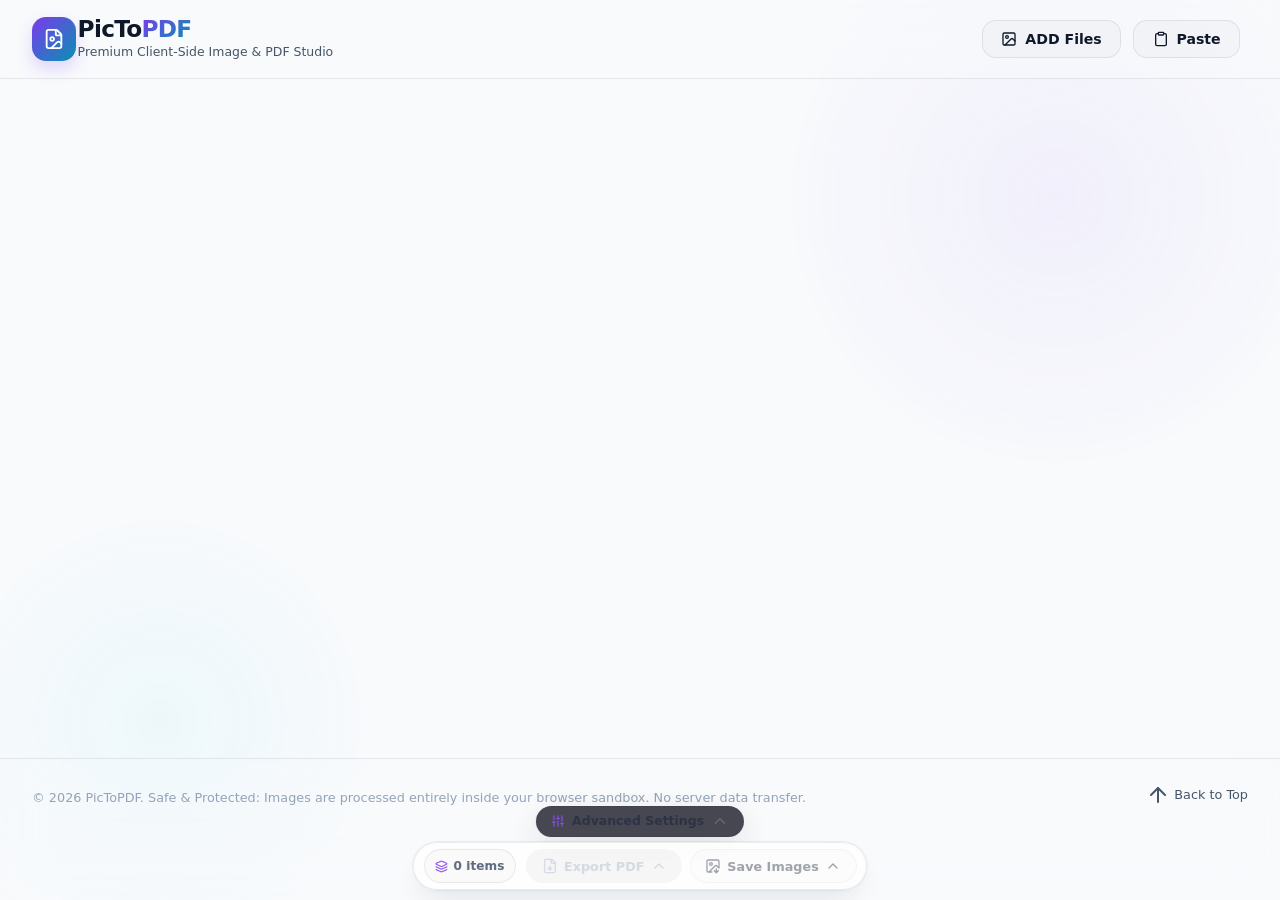
==== index.html @ 04a2995a "Consolidate CSS breakpoints to keep only small mobile (400px), standard mobile (640px), and desktop " ====
<!DOCTYPE html>
<html lang="en">

<head>
    <meta charset="UTF-8">
    <meta name="viewport" content="width=device-width, initial-scale=1.0">
    <meta name="description"
        content="PicToPDF is a premium client-side Image to PDF Converter. Convert images to PDF in exact original dimensions or custom page formats instantly. 100% secure, offline-capable, and gorgeous.">
    <title>PicToPDF — Premium Image to PDF Converter</title>

    <!-- Lucide Icons (Local/Offline) -->
    <script src="lucide.min.js"></script>

    <!-- Native WebAssembly HEIC/HEIF Decoder Bundle (Local/Offline) -->
    <script src="libheif-bundle.js?v=60"></script>

    <!-- HEIC/HEIF Image Converter (Local/Offline Fallback) -->
    <script src="heic-to.js?v=60"></script>

    <!-- jsPDF library (Local/Offline) -->
    <script src="jspdf.umd.min.js"></script>
    <!-- PDF.js library (Local/Offline) -->
    <script src="pdf.min.js"></script>
    <!-- JSZip library (Local/Offline) -->
    <script src="jszip.min.js"></script>
    <!-- Stylesheets -->
    <link rel="stylesheet" href="styles.css?v=67">

</head>

<body class="dark-theme">
    <script>
        // Immediate theme preference initialization to prevent flash
        (function () {
            const prefersDark = window.matchMedia('(prefers-color-scheme: dark)').matches;
            if (!prefersDark) {
                document.body.classList.remove('dark-theme');
                document.body.classList.add('light-theme');
            }
        })();
    </script>
    <div class="glow-bg" id="glowBg"></div>

    <!-- Full-Screen Drop Anywhere Overlay -->
    <div class="global-drop-overlay" id="globalDropOverlay" style="display: none;">
        <div class="global-drop-content">
            <div class="drop-circle">
                <i data-lucide="upload-cloud" class="upload-icon"
                    style="width: 42px; height: 42px; color: var(--accent-solid);"></i>
            </div>
            <h2>Drop Images or PDFs Anywhere</h2>
            <p>Release to instantly add files to your PDF document</p>
        </div>
    </div>

    <header class="app-header">
        <div class="header-container">
            <div class="logo-area">
                <div class="logo-icon-container">
                    <i data-lucide="file-image" class="logo-icon"></i>
                </div>
                <div class="logo-text">
                    <h1>PicTo<span>PDF</span></h1>
                    <p class="tagline">Premium Client-Side Image &amp; PDF Studio</p>
                </div>
            </div>

            <!-- Header Action Buttons / Dropzone on the Right -->
            <div class="header-actions" id="dropZone">
                <input type="file" id="fileInput" multiple accept="image/*,.heic,.heif,.pdf,application/pdf"
                    class="file-hidden">
                <button type="button" class="btn btn-secondary" id="btnBrowse">
                    <i data-lucide="image"></i> ADD Files
                </button>
                <button type="button" class="btn btn-secondary" id="btnPaste"
                    title="Paste Image or PDF from Clipboard (Ctrl+V)">
                    <i data-lucide="clipboard"></i> Paste
                </button>
            </div>
        </div>
    </header>

    <main class="app-container">
        <!-- Unified Workspace Card: Uploaded Items & Preview in One Container -->
        <div class="glass-card list-card unified-workspace-card" id="imageListCard" style="display: none;"
            data-active-tab="files">
            <!-- Mobile-Only 50/50 Balanced Segmented View Toggle Switcher -->
            <div class="mobile-segmented-wrapper">
                <div class="mobile-segmented-pill">
                    <button type="button" class="mobile-tab-btn active" id="tabBtnFiles"
                        aria-label="View Uploaded Items">
                        <i data-lucide="layers" class="tab-icon"></i>
                        <span>Uploaded Items (<span id="fileCount">0</span>)</span>
                    </button>
                    <button type="button" class="mobile-tab-btn" id="tabBtnPreview" aria-label="View Preview">
                        <i data-lucide="eye" class="tab-icon"></i>
                        <span>Preview</span>
                    </button>
                </div>
            </div>

            <!-- Unified Single-Line Header (One continuous divider line across the entire card) -->
            <div class="unified-workspace-header">
                <!-- Left Column Header: Title on Left, Total Size + Clear All on Right -->
                <div class="header-col-left">
                    <div class="header-title-group desktop-only-title">
                        <i data-lucide="layers" class="title-icon"></i>
                        <h2>Uploaded Items (<span id="desktopFileCount">0</span>)</h2>
                    </div>
                    <div class="header-actions-group">
                        <div class="total-estimate-size-container" id="sizeIndicatorGroup" style="display: none;">
                            <i data-lucide="hard-drive" class="total-size-icon"></i>
                            <span class="badge size-value-badge" id="estimatedPdfSize">
                                <span class="size-label">Total Estimate Size:</span>
                                <span class="size-number">0</span>
                                <span class="size-unit">KB</span>
                            </span>
                        </div>
                        <button class="btn-clear-all" id="btnClearAll" title="Clear all files">
                            <i data-lucide="trash-2"></i> Clear All
                        </button>
                    </div>
                </div>

                <!-- Right Column Header: Preview Title -->
                <div class="header-col-right desktop-preview-header">
                    <div class="header-title-group">
                        <i data-lucide="eye" class="title-icon"></i>
                        <h2>Preview</h2>
                    </div>
                </div>
            </div>

            <!-- Unified Content Grid (Side-by-side on PC, Tab-toggled on Mobile) -->
            <div class="unified-workspace-grid">
                <!-- Left Pane: Uploaded Items List -->
                <div class="unified-pane unified-files-pane">
                    <div class="image-list-container" id="imageListContainer">
                        <!-- Uploaded items inserted here dynamically -->
                    </div>
                </div>

                <!-- Right Pane: Document Layout Preview -->
                <div class="unified-pane unified-preview-pane">
                    <div class="preview-workspace">
                        <div class="virtual-preview-canvas" id="virtualPreviewCanvas">
                            <!-- Live layout is rendered inside this container dynamically -->
                            <div class="preview-placeholder" id="previewPlaceholder">
                                <i data-lucide="file-text" class="preview-doc-icon"></i>
                                <p>Upload images or PDFs to view live layout mock</p>
                            </div>
                        </div>

                        <!-- Navigation indicators if multi-page -->
                        <div class="preview-pagination" id="previewPagination" style="display: none;">
                            <button class="btn-circle" id="prevPreview" aria-label="Previous Page">
                                <i data-lucide="chevron-left"></i>
                            </button>
                            <span class="pagination-text">Page <strong id="currentPreviewPage">1</strong> of <strong
                                    id="totalPreviewPages">1</strong></span>
                            <button class="btn-circle" id="nextPreview" aria-label="Next Page">
                                <i data-lucide="chevron-right"></i>
                            </button>
                        </div>
                    </div>
                </div>
            </div>
        </div>
    </main>

    <footer class="app-footer">
        <div class="footer-content">
            <p>&copy; 2026 PicToPDF. Safe &amp; Protected: Images are processed entirely inside your browser sandbox. No
                server data transfer.</p>
            <div class="footer-links">
                <a href="#dropZone"><i data-lucide="arrow-up" class="w-4 h-4"></i> Back to Top</a>
            </div>
        </div>
    </footer>

    <!-- Bottom Sticky Action Bar -->
    <div class="bottom-sticky-bar" id="bottomStickyBar">
        <!-- PDF Settings Deck (Docked just above sticky bar) -->
        <div class="glass-card settings-card collapsed">
            <div class="card-header border-bottom collapsible-trigger" id="settingsHeader"
                style="cursor: pointer; user-select: none;">
                <div class="header-title-group">
                    <i data-lucide="sliders" class="title-icon"></i>
                    <h2>Advanced Settings</h2>
                </div>
                <i data-lucide="chevron-up" class="toggle-chevron" id="settingsChevron"
                    style="transition: transform var(--transition-normal); width: 18px; height: 18px; color: var(--text-secondary);"></i>
            </div>

            <div class="settings-form">
                <!-- Page Size Selector -->
                <div class="setting-group">
                    <label for="pageSize" class="setting-label">
                        <span>Page Size</span>
                        <span class="label-info" title="Choose original dimensions or paper standard"><i
                                data-lucide="help-circle"></i></span>
                    </label>
                    <div class="select-wrapper">
                        <select id="pageSize" class="custom-select">
                            <option value="original" selected>Original Size (Exact Dimensions)</option>
                            <option value="a4">A4 (210 x 297 mm)</option>
                            <option value="letter">US Letter (8.5" x 11")</option>
                            <option value="legal">US Legal (8.5" x 14")</option>
                            <option value="a3">A3 (297 x 420 mm)</option>
                        </select>
                    </div>
                </div>

                <!-- Orientation Tab Selectors (Only used when standard sizes are chosen) -->
                <div class="setting-group" id="orientationGroup" style="display: none;">
                    <label class="setting-label">Orientation</label>
                    <div class="tab-selector">
                        <button type="button" class="tab-btn active" data-value="auto">
                            <i data-lucide="refresh-cw"></i> Auto
                        </button>
                        <button type="button" class="tab-btn" data-value="portrait">
                            <i data-lucide="file-text"></i> Portrait
                        </button>
                        <button type="button" class="tab-btn" data-value="landscape">
                            <i data-lucide="file-text" class="rotate-90"></i> Landscape
                        </button>
                    </div>
                </div>

                <!-- Margins Selector -->
                <div class="setting-group">
                    <label class="setting-label">Page Margins</label>
                    <div class="tab-selector margin-selector">
                        <button type="button" class="tab-btn active" data-value="none">
                            None
                        </button>
                        <button type="button" class="tab-btn" data-value="thin">
                            Thin (0.5 in)
                        </button>
                        <button type="button" class="tab-btn" data-value="normal">
                            Normal (1.0 in)
                        </button>
                    </div>
                </div>

                <!-- Image Fitting Options (Only used when standard sizes are chosen) -->
                <div class="setting-group" id="imageFittingGroup" style="display: none;">
                    <label for="imageFitting" class="setting-label">Image Placement</label>
                    <div class="select-wrapper">
                        <select id="imageFitting" class="custom-select">
                            <option value="fit" selected>Fit Within Margins (Keep Proportion)</option>
                            <option value="fill">Fill Entire Page (Crop if Needed)</option>
                            <option value="stretch">Stretch to Fill (No Crop, Ignores Ratio)</option>
                        </select>
                    </div>
                </div>

                <!-- Document Watermark -->
                <div class="setting-group border-top">
                    <label class="setting-label">
                        <i data-lucide="type" class="title-icon"></i>
                        Document Watermark
                    </label>
                    <input type="text" id="watermarkText" class="custom-input" placeholder="e.g. CONFIDENTIAL">
                    <p class="sub-text">Text will be stamped diagonally across every page.</p>
                </div>

                <!-- Security / Encryption -->
                <div class="setting-group border-top">
                    <div class="setting-label-between" style="cursor: pointer;" id="togglePasswordBtn">
                        <label class="setting-label" style="cursor: pointer;">
                            <i data-lucide="lock" class="title-icon"></i>
                            Password Protection
                        </label>
                        <input type="checkbox" id="enablePassword" class="custom-checkbox"
                            style="width: 17px; height: 17px; cursor: pointer;">
                    </div>
                    <div id="passwordInputContainer" style="display: none; margin-top: 0.5rem;">
                        <input type="password" id="pdfPassword" class="custom-input"
                            placeholder="Enter PDF password...">
                        <p class="sub-text">PDF will be encrypted. Password is required to open.</p>
                    </div>
                </div>
            </div>
        </div>

        <div class="sticky-bar-container">
            <!-- Left Side: Selection status & Progress -->
            <div class="sticky-status-info">
                <div class="sticky-file-badge" id="stickyStatusBadge">
                    <i data-lucide="layers" class="sticky-icon-sm"></i>
                    <span id="stickyFileCount">0 items</span>
                </div>
                <div class="sticky-progress-container" id="stickyProgressContainer" style="display: none;">
                    <svg class="spinner" viewBox="0 0 50 50">
                        <circle class="path" cx="25" cy="25" r="20" fill="none" stroke-width="5"></circle>
                    </svg>
                    <span id="stickyProgressText">Processing...</span>
                </div>
            </div>

            <!-- Right Side: Action Trigger Groups -->
            <div class="sticky-actions-group">
                <!-- 1st: Export PDF Group (Separate PDFs / Single PDF) -->
                <div class="sticky-dropdown-wrapper" id="stickyPdfDropdown">
                    <button type="button" class="btn btn-primary sticky-action-btn" id="btnStickyExportPdf" disabled
                        aria-expanded="false" aria-haspopup="true">
                        <i data-lucide="file-down"></i>
                        <span class="btn-text-label">Export PDF</span>
                        <i data-lucide="chevron-up" class="chevron-indicator"></i>
                    </button>
                    <div class="sticky-menu-card" id="stickyPdfMenu">
                        <div class="sticky-menu-heading">
                            <i data-lucide="file-text" class="menu-heading-icon"></i>
                            <span>PDF Export Options</span>
                        </div>
                        <div class="sticky-menu-items">
                            <button type="button" class="sticky-menu-btn" id="btnStickySeparatePdf"
                                title="Export each page as an individual PDF">
                                <div class="menu-btn-icon">
                                    <i data-lucide="copy"></i>
                                </div>
                                <div class="menu-btn-text">
                                    <span class="menu-btn-title">Separate PDFs</span>
                                    <span class="menu-btn-subtitle">Download each page as its own PDF</span>
                                </div>
                            </button>
                            <button type="button" class="sticky-menu-btn" id="btnStickySinglePdf"
                                title="Combine all pages into one PDF document">
                                <div class="menu-btn-icon">
                                    <i data-lucide="book-open"></i>
                                </div>
                                <div class="menu-btn-text">
                                    <span class="menu-btn-title">Single PDF</span>
                                    <span class="menu-btn-subtitle">Merge all pages into one document</span>
                                </div>
                            </button>
                        </div>
                    </div>
                </div>

                <!-- 2nd: Save Images Group (Separate Images & Zip Images) -->
                <div class="sticky-dropdown-wrapper" id="stickyImgDropdown">
                    <button type="button" class="btn btn-secondary sticky-action-btn sticky-images-trigger"
                        id="btnStickySaveImages" disabled aria-expanded="false" aria-haspopup="true">
                        <i data-lucide="image-down"></i>
                        <span class="btn-text-label">Save Images</span>
                        <i data-lucide="chevron-up" class="chevron-indicator"></i>
                    </button>
                    <div class="sticky-menu-card" id="stickyImgMenu">
                        <div class="sticky-menu-heading">
                            <i data-lucide="images" class="menu-heading-icon"></i>
                            <span>Image Save Options</span>
                        </div>
                        <div class="sticky-menu-items">
                            <button type="button" class="sticky-menu-btn" id="btnStickySeparateImages"
                                title="Download all images as separate files">
                                <div class="menu-btn-icon">
                                    <i data-lucide="image"></i>
                                </div>
                                <div class="menu-btn-text">
                                    <span class="menu-btn-title">Separate Images</span>
                                    <span class="menu-btn-subtitle">Download each image individually</span>
                                </div>
                            </button>
                            <button type="button" class="sticky-menu-btn" id="btnStickyZipImages"
                                title="Download all images packaged in a .zip archive">
                                <div class="menu-btn-icon">
                                    <i data-lucide="archive"></i>
                                </div>
                                <div class="menu-btn-text">
                                    <span class="menu-btn-title">Zip Images</span>
                                    <span class="menu-btn-subtitle">Package all images in a .zip file</span>
                                </div>
                            </button>
                        </div>
                    </div>
                </div>
            </div>
        </div>
    </div>

    <!-- Edit Modal Popup -->
    <div class="crop-modal-overlay" id="editModal" style="display: none;">
        <div class="glass-card edit-modal-card">
            <div class="card-header border-bottom edit-mobile-header">
                <div class="header-title-group">
                    <i data-lucide="sliders" class="title-icon"></i>
                    <h2>Edit Image</h2>
                </div>
                <div class="edit-mobile-actions">
                    <button type="button" class="edit-mobile-revert" id="mobileRevertEdit">Revert</button>
                    <button type="button" class="edit-mobile-save" id="mobileSaveEdit">Save</button>
                    <button type="button" class="btn-circle" id="closeEditModal" aria-label="Close">
                        <i data-lucide="x"></i>
                    </button>
                </div>
            </div>
            <div class="edit-modal-body">
                <!-- Sidebar Tools -->
                <div class="edit-sidebar">
                    <div class="edit-tabs">
                        <button type="button" class="edit-tab-btn active" data-tab="tab-crop">
                            <i data-lucide="crop"></i><span class="edit-tab-label">Crop</span>
                        </button>
                        <button type="button" class="edit-tab-btn" data-tab="tab-filters">
                            <i data-lucide="aperture"></i><span class="edit-tab-label">Filters</span>
                        </button>
                        <button type="button" class="edit-tab-btn" data-tab="tab-layout">
                            <i data-lucide="layout"></i><span class="edit-tab-label">Layout</span>
                        </button>
                    </div>

                    <!-- Crop & Rotate Panel -->
                    <div class="edit-panel active" id="tab-crop">
                        <div class="setting-group" style="margin-bottom: 0;">
                            <label class="setting-label-between"
                                style="cursor: pointer; display: flex; justify-content: space-between; align-items: center;">
                                <span><i data-lucide="scan"
                                        style="width: 14px; height: 14px; vertical-align: middle; margin-right: 4px;"></i>
                                    Perspective Crop</span>
                                <input type="checkbox" id="togglePerspective"
                                    style="width: 18px; height: 18px; cursor: pointer;">
                            </label>
                        </div>

                        <div class="setting-group mt-2">
                            <label class="setting-label">Aspect Ratio</label>
                            <div class="select-wrapper">
                                <select id="cropAspectRatio" class="custom-select">
                                    <option value="free" selected>Freeform</option>
                                    <option value="1:1">Square (1:1)</option>
                                    <option value="4:3">Standard (4:3)</option>
                                    <option value="16:9">Widescreen (16:9)</option>
                                </select>
                            </div>
                        </div>
                        <div class="setting-group mt-4">
                            <label class="setting-label">Rotation</label>
                            <div style="display: flex; gap: 0.5rem;">
                                <button type="button" class="btn btn-secondary flex-1" id="btnRotateLeft">
                                    <i data-lucide="rotate-ccw"></i><span class="rotation-label"> Left</span>
                                </button>
                                <button type="button" class="btn btn-secondary flex-1" id="btnRotateRight">
                                    <i data-lucide="rotate-cw"></i><span class="rotation-label"> Right</span>
                                </button>
                            </div>
                        </div>
                    </div>

                    <!-- Filters Panel -->
                    <div class="edit-panel" id="tab-filters">
                        <div class="setting-group">
                            <div class="setting-label-between">
                                <label class="setting-label">Brightness</label>
                                <span class="badge" id="valBrightness">100%</span>
                            </div>
                            <input type="range" id="filterBrightness" min="0" max="200" value="100"
                                class="custom-slider">
                        </div>
                        <div class="setting-group">
                            <div class="setting-label-between">
                                <label class="setting-label">Contrast</label>
                                <span class="badge" id="valContrast">100%</span>
                            </div>
                            <input type="range" id="filterContrast" min="0" max="200" value="100" class="custom-slider">
                        </div>
                        <div class="setting-group">
                            <div class="setting-label-between">
                                <label class="setting-label">Grayscale</label>
                                <span class="badge" id="valGrayscale">0%</span>
                            </div>
                            <input type="range" id="filterGrayscale" min="0" max="100" value="0" class="custom-slider">
                        </div>
                        <div class="setting-group">
                            <div class="setting-label-between">
                                <label class="setting-label">Sepia</label>
                                <span class="badge" id="valSepia">0%</span>
                            </div>
                            <input type="range" id="filterSepia" min="0" max="100" value="0" class="custom-slider">
                        </div>
                        <button type="button" class="btn btn-secondary w-full mt-4" id="btnResetFilters">
                            <i data-lucide="refresh-cw"></i> Reset Filters
                        </button>
                    </div>

                    <!-- Page Layout Panel -->
                    <div class="edit-panel" id="tab-layout">
                        <p class="sub-text mb-4">Override global settings for this specific image.</p>
                        <div class="setting-group">
                            <label class="setting-label">Page Size</label>
                            <div class="select-wrapper">
                                <select id="overridePageSize" class="custom-select">
                                    <option value="global" selected>Use Global Setting</option>
                                    <option value="original">Original Size</option>
                                    <option value="a4">A4</option>
                                    <option value="letter">US Letter</option>
                                    <option value="legal">US Legal</option>
                                    <option value="a3">A3</option>
                                </select>
                            </div>
                        </div>
                        <div class="setting-group mt-4">
                            <label class="setting-label">Margins</label>
                            <div class="select-wrapper">
                                <select id="overrideMargin" class="custom-select">
                                    <option value="global" selected>Use Global Setting</option>
                                    <option value="none">None</option>
                                    <option value="thin">Thin (0.5 in)</option>
                                    <option value="normal">Normal (1.0 in)</option>
                                </select>
                            </div>
                        </div>
                    </div>
                </div>

                <div class="edit-main-area">
                    <button type="button" class="fullscreen-close-btn" id="exitFullScreenCrop"
                        aria-label="Close Full View" title="Exit Full View">
                        <svg width="20" height="20" viewBox="0 0 24 24" fill="none" stroke="currentColor"
                            stroke-width="2.5" stroke-linecap="round" stroke-linejoin="round">
                            <line x1="18" y1="6" x2="6" y2="18"></line>
                            <line x1="6" y1="6" x2="18" y2="18"></line>
                        </svg>
                    </button>
                    <div class="crop-workspace-container" style="flex: 1;">
                        <div class="crop-workspace" id="cropWorkspace">
                            <img id="cropSourceImage" src="" alt="Source to Edit" draggable="false">
                            <div class="crop-box" id="cropBox">
                                <div class="crop-handle tl"></div>
                                <div class="crop-handle tr"></div>
                                <div class="crop-handle bl"></div>
                                <div class="crop-handle br" id="cropResizeHandle"></div>
                                <div class="crop-handle t"></div>
                                <div class="crop-handle b"></div>
                                <div class="crop-handle l"></div>
                                <div class="crop-handle r"></div>
                                <div class="crop-grid-line h1"></div>
                                <div class="crop-grid-line h2"></div>
                                <div class="crop-grid-line v1"></div>
                                <div class="crop-grid-line v2"></div>
                            </div>
                            <svg id="perspectiveSvg"
                                style="position: absolute; top: 0; left: 0; width: 100%; height: 100%; pointer-events: none; display: none; z-index: 40;">
                                <polygon id="perspectivePolygon" points="0,0 100,0 100,100 0,100"
                                    style="fill:rgba(139, 92, 246, 0.2);stroke:rgba(255,255,255,0.85);stroke-width:2;stroke-dasharray:4 4;" />
                            </svg>
                            <div id="perspectiveHandles"
                                style="display: none; position: absolute; top: 0; left: 0; width: 100%; height: 100%; pointer-events: none; z-index: 50;">
                                <div class="perspective-handle" id="ph-tl" style="pointer-events: auto;"></div>
                                <div class="perspective-handle" id="ph-tr" style="pointer-events: auto;"></div>
                                <div class="perspective-handle" id="ph-br" style="pointer-events: auto;"></div>
                                <div class="perspective-handle" id="ph-bl" style="pointer-events: auto;"></div>
                            </div>
                        </div>
                    </div>

                    <div class="crop-actions mt-4" style="justify-content: flex-end;">
                        <button type="button" class="btn btn-secondary" id="toggleFullScreenEdit"
                            title="Full Screen Crop"><i data-lucide="maximize" style="width: 16px; height: 16px;"></i>
                            Full View</button>
                        <button type="button" class="btn btn-secondary" id="btnCancelEdit">Cancel</button>
                        <button type="button" class="btn btn-primary btn-glow-active" id="btnApplyEdit">Apply
                            Edits</button>
                    </div>
                </div>
            </div>
        </div>
    </div>

    <!-- Static hidden dedicated canvas for zero-overhead hardware image compression -->
    <canvas id="appCompressionCanvas" style="display:none;"></canvas>

    <!-- App JavaScript -->
    <script src="app.js?v=72"></script>
</body>

</html>
---- styles.css ----
/* ==========================================================================
   PicToPDF Custom Styling System (Core Design & Rich Aesthetics)
   ========================================================================== */

/* Design Tokens & Theme Variables */
:root {
    --font-heading: system-ui, -apple-system, BlinkMacSystemFont, "Segoe UI", Roboto, "Helvetica Neue", Arial, sans-serif;
    --font-body: system-ui, -apple-system, BlinkMacSystemFont, "Segoe UI", Roboto, "Helvetica Neue", Arial, sans-serif;

    /* Transition Speeds */
    --transition-fast: 0.2s cubic-bezier(0.4, 0, 0.2, 1);
    --transition-normal: 0.3s cubic-bezier(0.4, 0, 0.2, 1);
    --transition-slow: 0.5s cubic-bezier(0.4, 0, 0.2, 1);

    /* Border Radius */
    --radius-sm: 8px;
    --radius-md: 14px;
    --radius-lg: 20px;
    --radius-full: 9999px;
}

/* Dark Theme Colors (Default) */
.dark-theme {
    --bg-primary: #08080c;
    --bg-secondary: #0f0f18;
    --bg-card: rgba(18, 18, 30, 0.65);
    --border-color: rgba(255, 255, 255, 0.07);
    --border-hover: rgba(139, 92, 246, 0.4);

    --accent-gradient: linear-gradient(135deg, #a78bfa 0%, #22d3ee 100%);
    --accent-solid: #8b5cf6;
    --accent-glow: rgba(139, 92, 246, 0.25);

    --text-primary: #f3f4f6;
    --text-secondary: #9ca3af;
    --text-muted: #6b7280;

    --card-shadow: 0 12px 40px -10px rgba(0, 0, 0, 0.6);
    --input-bg: rgba(255, 255, 255, 0.03);

    --backdrop-blur: blur(20px);

    /* Radial Orbs */
    --orb-color-1: rgba(124, 58, 237, 0.15);
    --orb-color-2: rgba(6, 182, 212, 0.12);
}

/* Light Theme Colors */
.light-theme {
    --bg-primary: #f8fafc;
    --bg-secondary: #f1f5f9;
    --bg-card: rgba(255, 255, 255, 0.75);
    --border-color: rgba(0, 0, 0, 0.08);
    --border-hover: rgba(124, 58, 237, 0.3);

    --accent-gradient: linear-gradient(135deg, #7c3aed 0%, #0891b2 100%);
    --accent-solid: #7c3aed;
    --accent-glow: rgba(124, 58, 237, 0.18);

    --text-primary: #0f172a;
    --text-secondary: #475569;
    --text-muted: #94a3b8;

    --card-shadow: 0 20px 40px -15px rgba(15, 23, 42, 0.08);
    --input-bg: rgba(0, 0, 0, 0.02);

    --backdrop-blur: blur(25px);

    /* Radial Orbs */
    --orb-color-1: rgba(139, 92, 246, 0.08);
    --orb-color-2: rgba(34, 211, 238, 0.06);
}

/* Reset and Global Styles */
* {
    margin: 0;
    padding: 0;
    box-sizing: border-box;
}

body {
    min-width: 350px;
    font-family: var(--font-body);
    background-color: var(--bg-primary);
    color: var(--text-primary);
    min-height: 100vh;
    display: flex;
    flex-direction: column;
    overflow-x: hidden;
    transition: background-color var(--transition-slow), color var(--transition-slow);
    line-height: 1.5;
    position: relative;
}

/* Background Ambient Orbs */
.glow-bg {
    position: fixed;
    top: 0;
    left: 0;
    width: 100%;
    height: 100%;
    z-index: -1;
    pointer-events: none;
    overflow: hidden;
}

.glow-bg::before,
.glow-bg::after {
    content: '';
    position: absolute;
    border-radius: var(--radius-full);
    opacity: 0.8;
    pointer-events: none;
    transform: translateZ(0);
}

.glow-bg::before {
    width: 45vw;
    height: 45vw;
    background: radial-gradient(circle, var(--orb-color-1) 0%, transparent 70%);
    top: -10%;
    right: -5%;
}

.glow-bg::after {
    width: 35vw;
    height: 35vw;
    background: radial-gradient(circle, var(--orb-color-2) 0%, transparent 70%);
    bottom: -5%;
    left: -5%;
}

/* Scrollbar styling */
::-webkit-scrollbar {
    width: 8px;
    height: 8px;
}

::-webkit-scrollbar-track {
    background: transparent;
}

::-webkit-scrollbar-thumb {
    background: var(--border-color);
    border-radius: var(--radius-full);
    border: 2px solid transparent;
    background-clip: padding-box;
}

::-webkit-scrollbar-thumb:hover {
    background-color: var(--text-muted);
    border: 2px solid transparent;
    background-clip: padding-box;
}

/* Frosted Header styles */
.app-header {
    position: sticky;
    top: 0;
    z-index: 100;
    backdrop-filter: var(--backdrop-blur);
    border-bottom: 1px solid var(--border-color);
    background-color: rgba(8, 8, 12, 0.4);
    transition: background-color var(--transition-normal), border-color var(--transition-normal);
}

.light-theme .app-header {
    background-color: rgba(248, 250, 252, 0.5);
}

.header-container {
    max-width: 1400px;
    margin: 0 auto;
    padding: 1rem 2rem;
    display: flex;
    justify-content: space-between;
    align-items: center;
}

/* Header Action Buttons / Dropzone on the Right */
.header-actions {
    display: flex;
    align-items: center;
    gap: 0.75rem;
    padding: 0.25rem 0.5rem;
    border-radius: var(--radius-md);
    transition: all var(--transition-normal);
}

.header-actions.dragover {
    background-color: rgba(139, 92, 246, 0.12);
    box-shadow: 0 0 20px var(--accent-glow);
    outline: 2px dashed var(--accent-solid);
    outline-offset: 3px;
}

.logo-area {
    display: flex;
    align-items: center;
    gap: 0.1rem;
}

.logo-icon-container {
    width: 44px;
    height: 44px;
    border-radius: var(--radius-md);
    background: var(--accent-gradient);
    display: flex;
    align-items: center;
    justify-content: center;
    color: #fff;
    box-shadow: 0 8px 16px var(--accent-glow);
}

.logo-icon {
    width: 22px;
    height: 22px;
}

.logo-text h1 {
    font-family: var(--font-heading);
    font-size: 1.45rem;
    font-weight: 800;
    letter-spacing: -0.03em;
    line-height: 1.1;
    color: var(--text-primary);
}

.logo-text h1 span {
    background: var(--accent-gradient);
    -webkit-background-clip: text;
    background-clip: text;
    -webkit-text-fill-color: transparent;
    color: transparent;
}

.tagline {
    font-size: 0.78rem;
    color: var(--text-secondary);
    font-weight: 500;
    margin-top: 0.1rem;
}



/* Workspace layout setup */
.app-container {
    flex: 1;
    max-width: 1400px;
    width: 100%;
    margin: 0 auto;
    padding: 2rem;
}

.grid-layout {
    display: grid;
    grid-template-columns: 1.1fr 0.9fr;
    gap: 2rem;
    align-items: start;
}

.workspace-left:has(#imageListCard[style*="display: none"]) {
    display: none;
}

.grid-layout:has(#imageListCard[style*="display: none"]) {
    grid-template-columns: 1fr;
    max-width: 820px;
    margin: 0 auto;
}

@media (max-width: 1024px) {
    .grid-layout {
        grid-template-columns: 1fr;
    }
}

/* Glassmorphism Cards */
.glass-card {
    background: var(--bg-card);
    border: 1px solid var(--border-color);
    border-radius: var(--radius-lg);
    box-shadow: var(--card-shadow);
    backdrop-filter: var(--backdrop-blur);
    padding: 1.75rem;
    margin-bottom: 2rem;
    transition: border-color var(--transition-normal), box-shadow var(--transition-normal);
    position: relative;
    overflow: hidden;
}

.glass-card:hover {
    border-color: var(--border-hover);
}

.card-header {
    display: flex;
    justify-content: space-between;
    align-items: center;
    margin-bottom: 1.5rem;
}

.card-header.border-bottom {
    border-bottom: 1px solid var(--border-color);
    padding-bottom: 1rem;
    margin-bottom: 1.5rem;
}

.header-title-group {
    display: flex;
    align-items: center;
    gap: 0.75rem;
}

.title-icon {
    width: 20px;
    height: 20px;
    color: var(--accent-solid);
}

.header-title-group h2 {
    font-family: var(--font-heading);
    font-size: 1.15rem;
    font-weight: 700;
    color: var(--text-primary);
}

/* Drag & Drop Card styling */
.upload-card {
    text-align: center;
    border: 2px dashed var(--border-color);
    cursor: pointer;
    padding: 3rem 2rem;
    display: flex;
    flex-direction: column;
    align-items: center;
    gap: 1.25rem;
    transition: border var(--transition-normal), background-color var(--transition-normal), box-shadow var(--transition-normal);
}

.upload-card.dragover {
    border-color: var(--accent-solid);
    background-color: rgba(139, 92, 246, 0.05);
    box-shadow: 0 0 25px var(--accent-glow);
}

.file-hidden {
    position: absolute;
    width: 1px;
    height: 1px;
    padding: 0;
    margin: -1px;
    overflow: hidden;
    clip: rect(0, 0, 0, 0);
    border: 0;
    opacity: 0;
    pointer-events: none;
}

.drop-illustration {
    position: relative;
}

.drop-circle {
    width: 72px;
    height: 72px;
    border-radius: var(--radius-full);
    background-color: var(--input-bg);
    display: flex;
    align-items: center;
    justify-content: center;
    border: 1px solid var(--border-color);
    color: var(--text-secondary);
    transition: transform var(--transition-normal), border-color var(--transition-normal), color var(--transition-normal);
}

.upload-card:hover .drop-circle {
    transform: scale(1.08);
    border-color: var(--accent-solid);
    color: var(--text-primary);
}

.upload-icon {
    width: 28px;
    height: 28px;
}

.drop-text h3 {
    font-family: var(--font-heading);
    font-size: 1.1rem;
    font-weight: 600;
    margin-bottom: 0.25rem;
}

.drop-text .sub-text {
    font-size: 0.85rem;
    color: var(--text-muted);
}

.upload-actions {
    display: flex;
    gap: 1rem;
    margin-top: 0.5rem;
}

/* Image grid and file listing */
.list-card {
    display: flex;
    flex-direction: column;
}

/* ==========================================================================
   Unified Workspace Card (Side-by-side on PC, Tab-switched on Mobile)
   ========================================================================== */
.unified-workspace-card {
    width: 100%;
    max-width: 1400px;
    margin: 0 auto 2rem auto;
    padding: 1.5rem;
    display: flex;
    flex-direction: column;
}

/* Unified Single-Line Workspace Header on Desktop */
.unified-workspace-header {
    display: grid;
    grid-template-columns: 1.15fr 0.85fr;
    gap: 1.75rem;
    align-items: center;
    border-bottom: 1px solid var(--border-color);
    padding-bottom: 0.85rem;
    margin-bottom: 1.25rem;
    min-height: 44px;
    width: 100%;
}

.unified-workspace-header .header-col-left {
    display: flex;
    align-items: center;
    justify-content: space-between;
    gap: 0.75rem;
    min-width: 0;
}

.unified-workspace-header .header-col-right {
    display: flex;
    align-items: center;
    gap: 0.75rem;
    min-width: 0;
}

.unified-workspace-header h2 {
    font-size: 1.05rem;
    font-weight: 600;
}

/* Unified Content Grid */
.unified-workspace-grid {
    display: grid;
    grid-template-columns: 1.15fr 0.85fr;
    gap: 1.75rem;
    align-items: start;
    width: 100%;
}

.unified-pane {
    min-width: 0;
    width: 100%;
}

.unified-files-pane .image-list-container {
    max-height: min(72vh, 680px);
    overflow-y: auto;
    padding-right: 0.5rem;
}

.unified-preview-pane {
    display: flex;
    flex-direction: column;
}

.unified-preview-pane .preview-workspace {
    height: 100%;
    min-height: 480px;
    max-height: min(72vh, 680px);
    background-color: var(--bg-primary);
    border: 1px solid var(--border-color);
    border-radius: var(--radius-md);
    display: flex;
    flex-direction: column;
    align-items: center;
    justify-content: center;
    position: relative;
    padding: 1.25rem;
    overflow: hidden;
}

/* Mobile-only Segmented Pill Switcher: 50/50 Balanced Width */
.mobile-segmented-wrapper {
    display: none;
    width: 100%;
    margin-bottom: 0.85rem;
}

.mobile-segmented-pill {
    display: flex;
    width: 100%;
    align-items: center;
    gap: 0.35rem;
    padding: 4px;
    background: rgba(255, 255, 255, 0.05);
    border: 1px solid var(--border-color);
    border-radius: 9999px;
}

.mobile-tab-btn {
    flex: 1;
    display: inline-flex;
    align-items: center;
    justify-content: center;
    gap: 0.4rem;
    padding: 0.5rem 0.75rem;
    border-radius: 9999px;
    border: none;
    background: transparent;
    color: var(--text-secondary);
    font-family: var(--font-body);
    font-size: 0.85rem;
    font-weight: 600;
    cursor: pointer;
    white-space: nowrap;
    transition: all var(--transition-fast);
    text-align: center;
}

.mobile-tab-btn i,
.mobile-tab-btn svg {
    width: 15px;
    height: 15px;
}

.mobile-tab-btn:hover {
    color: var(--text-primary);
}

.mobile-tab-btn.active {
    background: var(--accent-gradient);
    color: #fff;
    box-shadow: 0 3px 12px var(--accent-glow);
}

/* Mobile Toggle Adaptations (<= 640px) */
@media (max-width: 640px) {
    .mobile-segmented-wrapper {
        display: flex !important;
    }

    .unified-workspace-header {
        display: flex !important;
        justify-content: flex-end !important;
        align-items: center !important;
        border-bottom: 1px solid var(--border-color);
        padding-bottom: 0.5rem;
        margin-bottom: 0.75rem;
        min-height: auto;
    }

    .unified-workspace-header .desktop-only-title,
    .unified-workspace-header .header-col-right,
    .desktop-preview-header {
        display: none !important;
    }

    .unified-workspace-header .header-col-left {
        width: 100%;
        justify-content: flex-end;
    }

    .unified-workspace-card[data-active-tab="preview"] .unified-workspace-header {
        display: none !important;
    }

    .unified-workspace-grid {
        display: block !important;
    }

    /* Tab-based switching: only the active tab is visible */
    .unified-workspace-card[data-active-tab="files"] .unified-files-pane {
        display: block !important;
    }

    .unified-workspace-card[data-active-tab="files"] .unified-preview-pane {
        display: none !important;
    }

    .unified-workspace-card[data-active-tab="preview"] .unified-files-pane {
        display: none !important;
    }

    .unified-workspace-card[data-active-tab="preview"] .unified-preview-pane {
        display: flex !important;
    }

    .unified-files-pane .image-list-container {
        max-height: min(65vh, 520px);
    }

    .unified-preview-pane .preview-workspace {
        min-height: 360px;
        height: 380px;
    }
}

.btn-clear-all {
    background: transparent;
    border: none;
    color: var(--text-muted);
    font-size: 0.82rem;
    font-weight: 600;
    display: flex;
    align-items: center;
    gap: 0.35rem;
    cursor: pointer;
    padding: 0.4rem 0.8rem;
    border-radius: var(--radius-sm);
    transition: color var(--transition-fast), background-color var(--transition-fast);
}

.btn-clear-all:hover {
    color: #ef4444;
    background-color: rgba(239, 68, 68, 0.05);
}

.btn-clear-all i {
    width: 14px;
    height: 14px;
}

.header-actions-group {
    display: flex;
    align-items: center;
    gap: 0.65rem;
    flex-wrap: wrap;
}

.total-estimate-size-container {
    display: inline-flex;
    align-items: center;
    gap: 0.35rem;
    padding: 0.2rem 0.25rem;
    background: transparent;
    border: none;
    border-radius: 0;
    font-size: 0.78rem;
    color: var(--text-secondary);
}

.total-size-icon {
    width: 14px;
    height: 14px;
    color: var(--accent-solid);
    flex-shrink: 0;
}

.total-size-heading {
    font-weight: 600;
    color: var(--text-secondary);
    white-space: nowrap;
}

.total-estimate-size-container .size-value-badge {
    background: transparent !important;
    padding: 0 !important;
    border: none !important;
    font-size: 0.78rem !important;
    font-weight: 700;
    color: var(--text-primary);
}

.image-list-container {
    overflow-y: auto;
    padding-right: 0.5rem;
    display: flex;
    flex-direction: column;
    gap: 0.75rem;
}

/* Individual Image item cards */
.image-item-node {
    display: flex;
    align-items: center;
    gap: 1rem;
    padding: 0.75rem;
    background-color: var(--input-bg);
    border: 1px solid var(--border-color);
    border-radius: var(--radius-md);
    transition: border-color var(--transition-normal), transform var(--transition-normal);
}

.image-item-node:hover {
    border-color: var(--border-hover);
    transform: translateX(2px);
}

.node-thumbnail {
    width: 58px;
    height: 58px;
    border-radius: var(--radius-sm);
    object-fit: cover;
    background-color: rgba(0, 0, 0, 0.2);
    border: 1px solid var(--border-color);
}

.node-details {
    flex: 1;
    min-width: 0;
}

.node-details h4 {
    font-size: 0.88rem;
    font-weight: 600;
    color: var(--text-primary);
    white-space: nowrap;
    overflow: hidden;
    text-overflow: ellipsis;
    margin-bottom: 0.15rem;
}

.node-order {
    display: inline-grid;
    place-items: center;
    width: 20px;
    height: 20px;
    margin-right: 0.35rem;
    border-radius: var(--radius-full);
    background: var(--accent-gradient);
    color: #fff;
    font-size: 0.68rem;
    font-weight: 800;
    vertical-align: middle;
}

.node-meta {
    display: flex;
    align-items: center;
    gap: 0.6rem;
    flex-wrap: nowrap;
    white-space: nowrap;
}

.meta-text {
    font-size: 0.75rem;
    color: var(--text-muted);
}

.meta-divider {
    width: 3px;
    height: 3px;
    border-radius: var(--radius-full);
    background-color: var(--text-muted);
    opacity: 0.5;
}

.badge-dim {
    background-color: rgba(139, 92, 246, 0.08);
    border: 1px solid rgba(139, 92, 246, 0.15);
    color: var(--accent-solid);
    padding: 0.1rem 0.4rem;
    border-radius: 4px;
    font-size: 0.7rem;
    font-weight: 600;
}

.light-theme .badge-dim {
    background-color: rgba(124, 58, 237, 0.06);
    border-color: rgba(124, 58, 237, 0.12);
}

.badge-pdf {
    background-color: rgba(59, 130, 246, 0.12);
    border: 1px solid rgba(59, 130, 246, 0.25);
    color: #3b82f6;
    padding: 0.1rem 0.4rem;
    border-radius: 4px;
    font-size: 0.7rem;
    font-weight: 600;
}

.light-theme .badge-pdf {
    background-color: rgba(37, 99, 235, 0.1);
    border-color: rgba(37, 99, 235, 0.2);
    color: #2563eb;
}

.node-controls {
    display: flex;
    flex-direction: column;
    align-items: center;
    justify-content: flex-start;
    gap: 0.35rem;
    flex-shrink: 0;
}

/* Icon button circles */
.btn-circle {
    width: 28px;
    height: 28px;
    border-radius: var(--radius-full);
    background: transparent;
    border: 1px solid var(--border-color);
    color: var(--text-secondary);
    cursor: pointer;
    display: flex;
    align-items: center;
    justify-content: center;
    transition: background-color var(--transition-fast), border-color var(--transition-fast), color var(--transition-fast);
}

.btn-circle:hover:not(:disabled) {
    background-color: var(--border-color);
    color: var(--text-primary);
    border-color: var(--text-muted);
}

.btn-circle:disabled {
    opacity: 0.35;
    cursor: not-allowed;
}

.btn-circle i {
    width: 14px;
    height: 14px;
}

.btn-circle-delete {
    color: var(--text-muted);
}

.btn-circle-delete:hover {
    color: #ef4444 !important;
    background-color: rgba(239, 68, 68, 0.08) !important;
    border-color: rgba(239, 68, 68, 0.2) !important;
}

/* Settings elements forms styling */
.settings-form {
    display: flex;
    flex-direction: column;
    gap: 1.5rem;
}

.setting-group {
    display: flex;
    flex-direction: column;
    gap: 0.5rem;
}

.pt-4 {
    padding-top: 1rem;
}

.setting-label {
    font-size: 0.85rem;
    font-weight: 600;
    color: var(--text-secondary);
    display: flex;
    align-items: center;
    gap: 0.35rem;
}

.setting-label-between {
    display: flex;
    justify-content: space-between;
    align-items: center;
}

.label-info {
    color: var(--text-muted);
    cursor: help;
    display: flex;
    align-items: center;
}

.label-info i {
    width: 14px;
    height: 14px;
}

.badge {
    font-size: 0.78rem;
    font-weight: 700;
    background-color: var(--border-color);
    color: var(--text-primary);
    padding: 0.15rem 0.5rem;
    border-radius: var(--radius-sm);
    white-space: nowrap;
}

.size-value-badge,
.individual-pdf-size-badge {
    display: inline-flex;
    align-items: center;
    gap: 0;
    font-variant-numeric: tabular-nums;
}

.size-label,
.size-unit {
    pointer-events: none;
}

.size-number {
    display: inline-block;
    text-align: left;
}

.size-number-updating {
    animation: sizeNumberUpdate 180ms ease-out;
}

@keyframes sizeNumberUpdate {
    0% {
        opacity: 0.45;
    }

    100% {
        opacity: 1;
    }
}

.badge-waiting .size-number {
    opacity: 0.55;
}

/* Elegant dropdown selectors */
.select-wrapper {
    position: relative;
    width: 100%;
}

.custom-select {
    width: 100%;
    padding: 0.75rem 1rem;
    background-color: var(--input-bg);
    border: 1px solid var(--border-color);
    border-radius: var(--radius-md);
    color: var(--text-primary);
    font-family: var(--font-body);
    font-size: 0.88rem;
    font-weight: 500;
    appearance: none;
    cursor: pointer;
    transition: border-color var(--transition-fast), box-shadow var(--transition-fast);
}

.custom-select:focus {
    outline: none;
    border-color: var(--accent-solid);
    box-shadow: 0 0 0 3px var(--accent-glow);
}

.custom-select option {
    background-color: var(--bg-secondary);
    color: var(--text-primary);
}

.select-wrapper::after {
    content: '';
    position: absolute;
    top: 50%;
    right: 1.15rem;
    transform: translateY(-50%);
    width: 6px;
    height: 6px;
    border-right: 2px solid var(--text-secondary);
    border-bottom: 2px solid var(--text-secondary);
    transform: translateY(-70%) rotate(45deg);
    pointer-events: none;
    transition: transform var(--transition-fast);
}

.select-wrapper:hover::after {
    border-color: var(--text-primary);
}

/* Custom Tab pill selectors */
.tab-selector {
    display: flex;
    background-color: var(--input-bg);
    border: 1px solid var(--border-color);
    border-radius: var(--radius-md);
    padding: 0.25rem;
    gap: 0.25rem;
}

.tab-btn {
    flex: 1;
    border: none;
    background: transparent;
    padding: 0.6rem 0.8rem;
    font-size: 0.82rem;
    font-weight: 600;
    color: var(--text-secondary);
    border-radius: calc(var(--radius-md) - 3px);
    cursor: pointer;
    display: flex;
    align-items: center;
    justify-content: center;
    gap: 0.4rem;
    transition: color var(--transition-fast), background-color var(--transition-fast);
}

.tab-btn:hover {
    color: var(--text-primary);
}

.tab-btn.active {
    background: var(--bg-primary);
    color: var(--text-primary);
    box-shadow: 0 2px 8px rgba(0, 0, 0, 0.12);
    border: 1px solid var(--border-color);
}

.tab-btn i {
    width: 14px;
    height: 14px;
}

.rotate-90 {
    transform: rotate(90deg);
}

/* Custom HTML slider quality setting */
.slider-wrapper {
    display: flex;
    flex-direction: column;
    gap: 0.35rem;
}

.custom-slider {
    appearance: none;
    width: 100%;
    height: 6px;
    border-radius: var(--radius-full);
    background: var(--border-color);
    outline: none;
    cursor: pointer;
    transition: background var(--transition-fast);
}

.custom-slider::-webkit-slider-thumb {
    appearance: none;
    width: 18px;
    height: 18px;
    border-radius: var(--radius-full);
    background: #fff;
    border: 2px solid var(--accent-solid);
    cursor: pointer;
    box-shadow: 0 2px 6px rgba(0, 0, 0, 0.2);
    transition: transform var(--transition-fast), border-color var(--transition-fast);
}

.custom-slider::-webkit-slider-thumb:hover {
    transform: scale(1.15);
}

.slider-labels {
    display: flex;
    justify-content: space-between;
    font-size: 0.72rem;
    color: var(--text-muted);
}

/* Compilation Strategy Options Switch */
.switch-selector {
    display: flex;
    gap: 0.75rem;
}

.switch-option {
    flex: 1;
    padding: 0.85rem;
    border: 1px solid var(--border-color);
    background-color: var(--input-bg);
    border-radius: var(--radius-md);
    cursor: pointer;
    display: flex;
    flex-direction: column;
    align-items: center;
    gap: 0.4rem;
    transition: border-color var(--transition-fast), background-color var(--transition-fast), transform var(--transition-fast);
}

.switch-option:hover {
    border-color: var(--border-hover);
    transform: translateY(-1px);
}

.switch-option.active {
    border-color: var(--accent-solid);
    background-color: rgba(139, 92, 246, 0.05);
    color: var(--text-primary);
}

.switch-option i {
    width: 18px;
    height: 18px;
    color: var(--text-secondary);
    transition: color var(--transition-fast);
}

.switch-option.active i {
    color: var(--accent-solid);
}

.switch-option span {
    font-size: 0.78rem;
    font-weight: 600;
}

/* virtual PDF Page Layout Preview */
.preview-card {
    display: flex;
    flex-direction: column;
    align-items: stretch;
}

.preview-workspace {
    background-color: var(--bg-primary);
    border: 1px solid var(--border-color);
    border-radius: var(--radius-md);
    height: 290px;
    display: flex;
    flex-direction: column;
    align-items: center;
    justify-content: center;
    position: relative;
    padding: 1.25rem;
    overflow: hidden;
}

.virtual-preview-canvas {
    width: 100%;
    height: 100%;
    display: flex;
    align-items: center;
    justify-content: center;
    position: relative;
}

.preview-placeholder {
    display: flex;
    flex-direction: column;
    align-items: center;
    gap: 0.75rem;
    color: var(--text-muted);
}

.preview-doc-icon {
    width: 44px;
    height: 44px;
}

.preview-placeholder p {
    font-size: 0.8rem;
    font-weight: 500;
}

/* Premium PDF Mockup Page Sheet */
.virtual-pdf-sheet {
    background-color: #fff;
    box-shadow: 0 8px 30px rgba(0, 0, 0, 0.35);
    border-radius: 2px;
    max-height: 100%;
    max-width: 100%;
    aspect-ratio: 1 / 1.414;
    /* default portrait A4 ratio */
    position: relative;
    display: flex;
    align-items: center;
    justify-content: center;
    overflow: hidden;
    border: 1px solid rgba(255, 255, 255, 0.1);
    transition: aspect-ratio var(--transition-normal), padding var(--transition-normal);
}

.light-theme .virtual-pdf-sheet {
    box-shadow: 0 8px 30px rgba(0, 0, 0, 0.15);
}

.virtual-sheet-image {
    width: 100%;
    height: 100%;
    object-fit: contain;
    transition: object-fit var(--transition-normal);
}

/* Margin Indicator guide lines inside virtual page */
.virtual-margin-guide {
    position: absolute;
    top: var(--guide-margin, 0px);
    left: var(--guide-margin, 0px);
    right: var(--guide-margin, 0px);
    bottom: var(--guide-margin, 0px);
    border: 1px dashed rgba(139, 92, 246, 0.35);
    pointer-events: none;
    transition: top var(--transition-normal), left var(--transition-normal), right var(--transition-normal), bottom var(--transition-normal);
}

/* Preview controls & navigation pagination */
.preview-pagination {
    position: absolute;
    bottom: 0.75rem;
    left: 50%;
    transform: translateX(-50%);
    background-color: var(--bg-card);
    border: 1px solid var(--border-color);
    padding: 0.35rem 0.75rem;
    border-radius: var(--radius-full);
    display: flex;
    align-items: center;
    gap: 0.85rem;
    box-shadow: 0 4px 15px rgba(0, 0, 0, 0.2);
    backdrop-filter: var(--backdrop-blur);
    z-index: 10;
}

.pagination-text {
    font-size: 0.78rem;
    font-weight: 500;
    color: var(--text-secondary);
}

.pagination-text strong {
    color: var(--text-primary);
}

/* Elegant export actions footer styles */
.card-footer {
    margin-top: 1.5rem;
}

/* Primary Action compilation Button & Universal Common Button System */
.btn {
    display: inline-flex;
    align-items: center;
    justify-content: center;
    gap: 0.5rem;
    padding: 0.6rem 1.15rem;
    font-family: var(--font-body);
    font-size: 0.88rem;
    font-weight: 600;
    border-radius: var(--radius-md);
    cursor: pointer;
    white-space: nowrap;
    transition: all var(--transition-fast);
    border: 1px solid transparent;
    user-select: none;
    text-decoration: none;
}

.btn:hover:not(:disabled) {
    transform: translateY(-1px);
}

.btn:active:not(:disabled) {
    transform: translateY(0);
}

.btn i,
.btn svg {
    width: 16px;
    height: 16px;
    flex-shrink: 0;
}

.btn-sm {
    padding: 0.38rem 0.72rem;
    font-size: 0.8rem;
    gap: 0.35rem;
}

.btn-sm i,
.btn-sm svg {
    width: 14px;
    height: 14px;
}

.w-full {
    width: 100%;
}

.btn-primary {
    background: var(--accent-gradient);
    color: #fff;
    box-shadow: 0 8px 24px var(--accent-glow);
}

.btn-primary:hover:not(:disabled) {
    transform: translateY(-2px);
    box-shadow: 0 12px 30px var(--accent-glow);
    filter: brightness(1.08);
}

.btn-primary:disabled {
    opacity: 0.45;
    cursor: not-allowed;
    box-shadow: none !important;
    background: var(--border-color);
    color: var(--text-muted);
}

.btn-secondary {
    background-color: var(--input-bg);
    border: 1px solid var(--border-color);
    color: var(--text-primary);
}

.btn-secondary:hover {
    border-color: var(--border-hover);
    background-color: var(--border-color);
    transform: translateY(-1px);
}

.btn-tertiary {
    background: transparent;
    border: 1px solid transparent;
    color: var(--accent-solid);
}

.btn-tertiary:hover {
    background-color: var(--input-bg);
    border-color: var(--border-color);
}

.btn i {
    width: 16px;
    height: 16px;
}

/* Pulsing aura glow for main submit */
.btn-glow-active:not(:disabled) {
    position: relative;
}

.btn-glow-active:not(:disabled)::after {
    content: '';
    position: absolute;
    top: 0;
    left: 0;
    right: 0;
    bottom: 0;
    border-radius: var(--radius-md);
    box-shadow: 0 0 15px var(--accent-solid);
    opacity: 0;
    transition: opacity var(--transition-normal);
    pointer-events: none;
    z-index: -1;
}

.btn-glow-active:not(:disabled):hover::after {
    opacity: 0.4;
    animation: buttonPulse 1.5s infinite;
}

@keyframes buttonPulse {
    0% {
        transform: scale(1);
        opacity: 0.4;
    }

    50% {
        transform: scale(1.03);
        opacity: 0.1;
    }

    100% {
        transform: scale(1);
        opacity: 0.4;
    }
}

/* Beautiful custom spinner */
.spinner {
    animation: rotate 2s linear infinite;
    width: 18px;
    height: 18px;
    display: inline-block;
    vertical-align: middle;
    margin-right: 0.5rem;
}

.spinner .path {
    stroke: currentColor;
    stroke-linecap: round;
    animation: dash 1.5s ease-in-out infinite;
}

@keyframes rotate {
    100% {
        transform: rotate(360deg);
    }
}

@keyframes dash {
    0% {
        stroke-dasharray: 1, 150;
        stroke-dashoffset: 0;
    }

    50% {
        stroke-dasharray: 90, 150;
        stroke-dashoffset: -35;
    }

    100% {
        stroke-dasharray: 90, 150;
        stroke-dashoffset: -124;
    }
}

/* Footer layout */
.app-footer {
    border-top: 1px solid var(--border-color);
    padding: 1.5rem 2rem;
    margin-top: auto;
    font-size: 0.8rem;
    color: var(--text-muted);
    background-color: rgba(8, 8, 12, 0.2);
    backdrop-filter: var(--backdrop-blur);
    transition: border-color var(--transition-normal);
}

.light-theme .app-footer {
    background-color: rgba(248, 250, 252, 0.2);
}

.footer-content {
    max-width: 1400px;
    margin: 0 auto;
    display: flex;
    justify-content: space-between;
    align-items: center;
    gap: 1.5rem;
    flex-wrap: wrap;
}

.footer-links a {
    color: var(--text-secondary);
    text-decoration: none;
    font-weight: 500;
    display: inline-flex;
    align-items: center;
    gap: 0.25rem;
    transition: color var(--transition-fast);
}

.footer-links a:hover {
    color: var(--text-primary);
}

/* Animations for uploaded nodes dynamic appearance */
@keyframes fadeInSlideUp {
    from {
        opacity: 0;
        transform: translateY(8px);
    }

    to {
        opacity: 1;
        transform: translateY(0);
    }
}

.animate-fade-in-up {
    animation: fadeInSlideUp 0.35s ease-out forwards;
}

/* ==========================================================================
   Crop Modal Styling & Interactions
   ========================================================================== */
.crop-modal-overlay {
    position: fixed;
    top: 0;
    left: 0;
    width: 100vw;
    height: 100vh;
    background: rgba(0, 0, 0, 0.75);
    backdrop-filter: blur(8px);
    z-index: 1000;
    display: flex;
    align-items: center;
    justify-content: center;
    padding: 1.5rem;
    animation: modalFadeIn 0.3s ease-out forwards;
}

@keyframes modalFadeIn {
    from {
        opacity: 0;
    }

    to {
        opacity: 1;
    }
}

.edit-modal-card {
    max-width: 900px;
    width: 100%;
    max-height: 90vh;
    max-height: 90dvh;
    margin-bottom: 0 !important;
    display: flex;
    flex-direction: column;
    overflow: hidden;
    animation: modalSlideUp 0.3s cubic-bezier(0.34, 1.56, 0.64, 1) forwards;
}

.edit-modal-card .card-header {
    flex-shrink: 0;
}

.edit-modal-body {
    display: flex;
    flex-direction: row;
    gap: 1.5rem;
    padding: 1.5rem;
    overflow-y: auto;
    -webkit-overflow-scrolling: touch;
    flex: 1;
    min-height: 0;
}

.edit-sidebar {
    width: 260px;
    display: flex;
    flex-direction: column;
    gap: 1.5rem;
    border-right: 1px solid var(--border-color);
    padding-right: 1.5rem;
}

.edit-tabs {
    display: flex;
    flex-direction: column;
    gap: 0.5rem;
}

.edit-tab-btn {
    background: transparent;
    border: none;
    padding: 0.75rem 1rem;
    text-align: left;
    color: var(--text-secondary);
    border-radius: var(--radius-sm);
    cursor: pointer;
    display: flex;
    align-items: center;
    gap: 0.75rem;
    font-weight: 500;
    font-size: 0.9rem;
    transition: all var(--transition-fast);
}

.edit-tab-btn i {
    width: 18px;
    height: 18px;
}

.edit-tab-btn:hover {
    background-color: var(--input-bg);
    color: var(--text-primary);
}

.edit-tab-btn.active {
    background-color: var(--accent-glow);
    color: var(--accent-solid);
    border-left: 3px solid var(--accent-solid);
}

.edit-panel {
    display: none;
    flex-direction: column;
    gap: 1.25rem;
}

.edit-panel.active {
    display: flex;
}

.edit-main-area {
    flex: 1;
    display: flex;
    flex-direction: column;
    min-width: 0;
}

@keyframes modalSlideUp {
    from {
        transform: translateY(30px) scale(0.95);
    }

    to {
        transform: translateY(0) scale(1);
    }
}

.crop-workspace-container {
    background-color: rgba(0, 0, 0, 0.25);
    border: 1px solid var(--border-color);
    border-radius: var(--radius-md);
    padding: 24px;
    display: flex;
    align-items: center;
    justify-content: center;
    overflow: hidden;
    flex: 1;
    min-height: 0;
    box-sizing: border-box;
    position: relative;
}

.crop-workspace {
    position: relative;
    max-width: 100%;
    max-height: 100%;
    display: inline-block;
    line-height: 0;
    touch-action: none;
    margin: auto;
}

#cropSourceImage {
    max-width: 100%;
    max-height: min(calc(85vh - 230px), 440px);
    width: auto;
    height: auto;
    object-fit: contain;
    user-select: none;
    pointer-events: none;
    border-radius: var(--radius-sm);
    display: block;
    margin: 0 auto;
}

/* Glowing Resizable Crop Area Frame */
.crop-box {
    position: absolute;
    border: 2px dashed rgba(255, 255, 255, 0.9);
    box-shadow: 0 0 0 9999px rgba(0, 0, 0, 0.65), 0 0 15px rgba(139, 92, 246, 0.35);
    cursor: move;
    box-sizing: border-box;
    z-index: 50;
    touch-action: none;
}

.crop-box::after {
    content: '';
    position: absolute;
    top: 0;
    left: 0;
    right: 0;
    bottom: 0;
    border: 1px solid rgba(139, 92, 246, 0.5);
    pointer-events: none;
}

/* Rule of Thirds grid guides */
.crop-grid-line {
    position: absolute;
    background-color: rgba(255, 255, 255, 0.25);
    pointer-events: none;
}

.crop-grid-line.h1 {
    top: 33.33%;
    left: 0;
    width: 100%;
    height: 1px;
}

.crop-grid-line.h2 {
    top: 66.66%;
    left: 0;
    width: 100%;
    height: 1px;
}

.crop-grid-line.v1 {
    left: 33.33%;
    top: 0;
    height: 100%;
    width: 1px;
}

.crop-grid-line.v2 {
    left: 66.66%;
    top: 0;
    height: 100%;
    width: 1px;
}

.crop-handle {
    position: absolute;
    width: 22px;
    height: 22px;
    background-color: rgba(15, 23, 42, 0.6);
    border: 2.5px solid #a855f7;
    border-radius: 50%;
    transform: translate(-50%, -50%);
    z-index: 60;
    touch-action: none;
    box-shadow: 0 0 4px rgba(0, 0, 0, 0.8), 0 0 10px rgba(168, 85, 247, 0.5);
    transition: transform 0.1s ease, border-color 0.1s ease;
}

.crop-handle:hover,
.crop-handle:active {
    transform: translate(-50%, -50%) scale(1.2);
    border-color: #c084fc;
    background-color: rgba(168, 85, 247, 0.3);
}

.crop-handle::after {
    content: '';
    position: absolute;
    top: 50%;
    left: 50%;
    width: 6px;
    height: 6px;
    background-color: #ffffff;
    border-radius: 50%;
    transform: translate(-50%, -50%);
    box-shadow: 0 0 4px rgba(255, 255, 255, 1);
}

.crop-handle.tl {
    top: 0;
    left: 0;
    cursor: nwse-resize;
}

.crop-handle.tr {
    top: 0;
    left: 100%;
    cursor: nesw-resize;
}

.crop-handle.bl {
    top: 100%;
    left: 0;
    cursor: nesw-resize;
}

.crop-handle.br {
    top: 100%;
    left: 100%;
    cursor: nwse-resize;
}

.crop-handle.t {
    top: 0;
    left: 50%;
    cursor: ns-resize;
}

.crop-handle.b {
    top: 100%;
    left: 50%;
    cursor: ns-resize;
}

.crop-handle.l {
    top: 50%;
    left: 0;
    cursor: ew-resize;
}

.crop-handle.r {
    top: 50%;
    left: 100%;
    cursor: ew-resize;
}

.perspective-handle {
    position: absolute;
    width: 24px;
    height: 24px;
    background-color: transparent;
    border: 2px solid rgba(139, 92, 246, 0.5);
    border-radius: 50%;
    transform: translate(-50%, -50%);
    cursor: crosshair;
    z-index: 60;
    touch-action: none;
}

.perspective-handle::after {
    content: '';
    position: absolute;
    top: 50%;
    left: 50%;
    width: 6px;
    height: 6px;
    background-color: var(--accent-solid);
    border-radius: 50%;
    transform: translate(-50%, -50%);
    box-shadow: 0 0 4px rgba(255, 255, 255, 1);
}

.perspective-handle:active {
    background-color: rgba(139, 92, 246, 0.1);
    transform: translate(-50%, -50%) scale(1.1);
}



.crop-actions {
    display: flex;
    gap: 1rem;
}

/* Crop details list item indicators */
.btn-crop-node {
    padding: 0.25rem 0.6rem !important;
    font-size: 0.72rem !important;
    gap: 0.25rem !important;
}

.cropped-badge {
    background-color: rgba(6, 182, 212, 0.08) !important;
    border: 1px solid rgba(6, 182, 212, 0.15) !important;
    color: #06b6d4 !important;
}

.light-theme .cropped-badge {
    background-color: rgba(6, 182, 212, 0.04) !important;
    border-color: rgba(6, 182, 212, 0.1) !important;
}

/* ==========================================================================
   Collapsible Advanced Settings Panel (Docked in Bottom Sticky Bar)
   Paper Unroll / Fold 3D Physics Animation
   ========================================================================== */
.bottom-sticky-bar .settings-card {
    margin-bottom: 0.35rem;
    background: rgba(18, 18, 30, 0.95);
    border: 1px solid var(--border-color);
    border-radius: var(--radius-lg);
    box-shadow: 0 16px 40px rgba(0, 0, 0, 0.5), 0 0 0 1px rgba(255, 255, 255, 0.06);
    backdrop-filter: blur(24px);
    -webkit-backdrop-filter: blur(24px);
}

.light-theme .bottom-sticky-bar .settings-card {
    background: rgba(255, 255, 255, 0.96);
    box-shadow: 0 12px 36px rgba(15, 23, 42, 0.14);
}

.settings-card .card-header.collapsible-trigger:hover {
    filter: brightness(1.15);
}

/* Collapsed state: slim, compact pill centered on top of dock */
.bottom-sticky-bar .settings-card.collapsed {
    width: fit-content !important;
    margin: 0 auto 0.35rem auto !important;
    padding: 0.32rem 0.85rem !important;
    cursor: pointer;
    border-radius: var(--radius-full) !important;
    background: rgba(18, 18, 30, 0.88);
    backdrop-filter: blur(20px);
    -webkit-backdrop-filter: blur(20px);
    transform: none !important;
    animation: none !important;
    transition: background-color var(--transition-fast), border-color var(--transition-fast), transform var(--transition-fast);
}

.bottom-sticky-bar .settings-card.collapsed:hover {
    border-color: var(--border-hover);
    background: rgba(139, 92, 246, 0.12);
    box-shadow: 0 4px 16px var(--accent-glow);
    transform: translateY(-1px) !important;
}

.bottom-sticky-bar .settings-card.collapsed .card-header {
    margin-bottom: 0 !important;
    padding-bottom: 0 !important;
    border-bottom: none !important;
    gap: 0.45rem;
}

.bottom-sticky-bar .settings-card.collapsed .header-title-group {
    gap: 0.45rem;
}

.bottom-sticky-bar .settings-card.collapsed .header-title-group h2 {
    font-size: 0.78rem;
    font-weight: 600;
}

.bottom-sticky-bar .settings-card.collapsed .title-icon {
    width: 14px;
    height: 14px;
    color: var(--accent-solid, #a855f7);
}

.bottom-sticky-bar .settings-card.collapsed .toggle-chevron {
    width: 13px;
    height: 13px;
    transform: rotate(0deg);
    transition: transform var(--transition-fast);
}

/* Expanded state: Clean, compact single-column layout without rotating/unrolling animation */
.bottom-sticky-bar .settings-card:not(.collapsed) {
    width: 100%;
    max-width: min(440px, calc(100vw - 1.5rem));
    margin: 0 auto 0.4rem auto !important;
    padding: 0.85rem 1.05rem !important;
    max-height: min(65vh, 470px);
    display: flex;
    flex-direction: column;
    border-radius: var(--radius-lg);
    animation: none !important;
    transform: none !important;
    box-shadow: 0 -12px 36px -6px rgba(0, 0, 0, 0.7), 0 0 20px -4px var(--accent-glow);
}

.bottom-sticky-bar .settings-card:not(.collapsed) .card-header {
    margin-bottom: 0.75rem !important;
    padding-bottom: 0.55rem !important;
    border-bottom: 1px solid var(--border-color);
    flex-shrink: 0;
}

.bottom-sticky-bar .settings-card:not(.collapsed) .card-header h2 {
    font-size: 0.9rem;
    font-weight: 700;
}

.bottom-sticky-bar .settings-card:not(.collapsed) .toggle-chevron {
    width: 14px;
    height: 14px;
    transform: rotate(180deg);
    transition: transform var(--transition-fast);
}

/* Advanced Settings Page Layout - Clean Line-by-Line Single Column */
.settings-card .settings-form {
    max-height: 950px;
    opacity: 1;
    overflow: hidden;
}

.bottom-sticky-bar .settings-card:not(.collapsed) .settings-form {
    overflow-y: auto;
    max-height: calc(min(65vh, 470px) - 52px);
    padding-right: 0.35rem;
    display: flex;
    flex-direction: column;
    gap: 0.75rem;
    animation: none !important;
    transform: none !important;
}

.bottom-sticky-bar .setting-group {
    display: flex;
    flex-direction: column;
    gap: 0.35rem;
    width: 100%;
}

.bottom-sticky-bar .setting-group.border-top {
    border-top: 1px solid var(--border-color);
    padding-top: 0.65rem;
    margin-top: 0.15rem;
}

.bottom-sticky-bar .setting-label {
    font-size: 0.8rem;
    font-weight: 600;
    color: var(--text-primary);
    display: flex;
    align-items: center;
    gap: 0.35rem;
}

.bottom-sticky-bar .setting-label .title-icon {
    width: 13px;
    height: 13px;
    color: var(--accent-solid);
}

.bottom-sticky-bar .setting-label-between {
    display: flex;
    align-items: center;
    justify-content: space-between;
    width: 100%;
}

.bottom-sticky-bar .custom-select,
.bottom-sticky-bar .custom-input,
.custom-input {
    width: 100%;
    height: 35px;
    padding: 0.45rem 0.75rem;
    background-color: var(--input-bg);
    border: 1px solid var(--border-color);
    border-radius: var(--radius-sm);
    color: var(--text-primary);
    font-family: var(--font-body);
    font-size: 0.8rem;
    transition: border-color var(--transition-fast), box-shadow var(--transition-fast);
}

.bottom-sticky-bar .custom-select:focus,
.bottom-sticky-bar .custom-input:focus,
.custom-input:focus {
    outline: none;
    border-color: var(--accent-solid);
    box-shadow: 0 0 0 2px var(--accent-glow);
}

.bottom-sticky-bar .sub-text {
    font-size: 0.72rem;
    color: var(--text-muted);
    line-height: 1.3;
    margin-top: 0.15rem;
}

.bottom-sticky-bar .tab-selector {
    display: flex;
    gap: 0.35rem;
    width: 100%;
}

.bottom-sticky-bar .tab-selector .tab-btn {
    flex: 1;
    display: flex;
    align-items: center;
    justify-content: center;
    gap: 0.35rem;
    padding: 0.38rem 0.6rem;
    font-size: 0.76rem;
    font-weight: 500;
    border-radius: var(--radius-sm);
}

.bottom-sticky-bar .settings-card .settings-form::-webkit-scrollbar {
    width: 5px;
}

.bottom-sticky-bar .settings-card .settings-form::-webkit-scrollbar-thumb {
    background: var(--border-color);
    border-radius: 4px;
}

.settings-card.collapsed .settings-form {
    display: none !important;
    max-height: 0px !important;
    opacity: 0 !important;
    margin: 0 !important;
    padding: 0 !important;
    pointer-events: none;
    overflow: hidden !important;
}

.settings-card.collapsed .card-header.border-bottom {
    border-bottom-color: transparent !important;
    margin-bottom: 0 !important;
    padding-bottom: 0 !important;
}

/* ==========================================================================
   Android & Mobile Responsiveness Adaptations (Support for Touch and Small Viewports)
   ========================================================================== */
* {
    -webkit-tap-highlight-color: transparent;
}

@media (max-width: 640px) {
    :root {
        --radius-lg: 16px;
        --radius-md: 12px;
    }

    .app-container {
        padding: 1rem;
    }

    .glass-card {
        padding: 1.25rem;
        margin-bottom: 1.25rem;
    }

    .header-container {
        padding: 0.75rem 1rem;
    }

    .logo-icon-container {
        width: 38px;
        height: 38px;
    }

    .logo-icon {
        width: 18px;
        height: 18px;
    }

    .logo-text h1 {
        font-size: 1.25rem;
    }

    .theme-toggle-btn {
        width: 38px;
        height: 38px;
    }

    .theme-toggle-btn i {
        width: 18px;
        height: 18px;
    }

    /* Grid layout adjustments */
    .grid-layout {
        gap: 1.25rem;
    }

    /* List Card styling adaptations */
    .list-card {
        max-height: none;
    }

    .image-list-container {
        max-height: min(68vh, 620px);
        overflow-y: auto;
        padding-right: 0;
    }

    .image-item-node {
        padding: 0.6rem;
        gap: 0.65rem;
        align-items: flex-start;
        overflow: visible;
        min-height: 118px;
    }

    .node-thumbnail {
        width: 50px;
        height: 50px;
        flex-shrink: 0;
    }

    .node-details {
        width: 100%;
        overflow: visible;
    }

    .node-details h4 {
        font-size: 0.82rem;
        padding-right: 0.25rem;
    }

    .node-meta {
        gap: 0.35rem;
        line-height: 1.35;
    }

    .meta-divider {
        display: none;
    }

    .badge-dim,
    .badge {
        font-size: 0.65rem;
        padding: 0.1rem 0.3rem;
        max-width: 100%;
    }

    .inline-quality-control {
        max-width: none !important;
        width: 100%;
    }

    .node-details>div:last-child {
        flex-wrap: wrap;
        width: 100%;
    }

    .btn-crop-node {
        padding: 0.2rem 0.4rem !important;
        font-size: 0.68rem !important;
        white-space: nowrap;
    }

    .node-controls {
        flex-shrink: 0;
        gap: 0.25rem;
    }

    .node-controls .btn-circle {
        width: 24px;
        height: 24px;
    }

    .node-controls .btn-circle i {
        width: 12px;
        height: 12px;
    }

    /* Settings adaptations */
    .tab-selector {
        padding: 0.15rem;
    }

    .tab-btn {
        padding: 0.5rem 0.6rem;
        font-size: 0.76rem;
    }

    .custom-select {
        padding: 0.6rem 0.85rem;
        font-size: 0.82rem;
    }

    /* Crop Modal responsive enhancements */
    .crop-modal-overlay {
        padding: 0.5rem;
        padding-top: max(0.5rem, env(safe-area-inset-top));
        padding-bottom: max(0.75rem, env(safe-area-inset-bottom));
        align-items: center;
        justify-content: center;
    }

    .edit-modal-card {
        padding: 0;
        width: 100%;
        max-width: 520px;
        max-height: calc(100dvh - 2.5rem);
        max-height: calc(100vh - 3.5rem);
        max-height: 82vh;
        display: flex;
        flex-direction: column;
        overflow: hidden;
        border-radius: var(--radius-lg);
    }

    .edit-modal-card .card-header {
        flex-shrink: 0;
        padding: 0.7rem 1rem;
    }

    .edit-modal-card .card-header h2 {
        font-size: 1.1rem;
    }

    .edit-modal-body {
        flex: 1;
        min-height: 0;
        overflow-y: auto;
        -webkit-overflow-scrolling: touch;
        flex-direction: column;
        padding: 0.75rem 0.85rem 0;
        gap: 0.65rem;
    }

    .edit-sidebar {
        width: 100%;
        border-right: none;
        border-bottom: 1px solid var(--border-color);
        padding-right: 0;
        padding-bottom: 0.65rem;
        gap: 0.65rem;
        flex-shrink: 0;
    }

    .edit-tabs {
        flex-direction: row;
        overflow-x: auto;
        white-space: nowrap;
        gap: 0.35rem;
        padding-bottom: 0.25rem;
        scrollbar-width: none;
    }

    .edit-tabs::-webkit-scrollbar {
        display: none;
    }

    .edit-tab-btn {
        padding: 0.4rem 0.65rem;
        font-size: 0.78rem;
        gap: 0.35rem;
        flex-shrink: 0;
    }

    .edit-tab-btn i {
        width: 14px;
        height: 14px;
    }

    .edit-panel {
        gap: 0.5rem;
    }

    .setting-group {
        gap: 0.3rem;
        margin-top: 0.35rem !important;
        margin-bottom: 0.2rem !important;
    }

    .setting-label {
        font-size: 0.78rem;
    }

    #cropSourceImage {
        max-height: 180px;
    }

    .crop-workspace-container {
        padding: 0.4rem;
        min-height: 120px;
    }

    .crop-actions {
        position: sticky;
        bottom: 0;
        background: var(--bg-card);
        border-top: 1px solid var(--border-color);
        padding: 0.65rem 0.85rem;
        margin: 0.5rem -0.85rem 0 -0.85rem !important;
        width: calc(100% + 1.7rem) !important;
        box-sizing: border-box;
        display: flex;
        gap: 0.5rem;
        z-index: 100;
        box-shadow: 0 -4px 16px rgba(0, 0, 0, 0.45);
        flex-shrink: 0;
    }

    .crop-actions .btn {
        flex: 1;
        padding: 0.55rem 0.4rem;
        font-size: 0.82rem;
        justify-content: center;
        white-space: nowrap;
        min-width: 0;
    }
}

.edit-mobile-actions {
    display: none;
}

/* Mobile editor dock: compact app-like editing experience */
@media (max-width: 640px) {
    .crop-modal-overlay {
        padding: 0;
        align-items: stretch;
    }

    .crop-modal-overlay .edit-modal-card {
        width: 100vw;
        height: 100vh;
        height: 100dvh;
        max-width: 100vw;
        max-height: 100vh;
        max-height: 100dvh;
        border-radius: 0;
        border: 0;
        margin: 0;
    }

    .edit-mobile-actions {
        display: flex;
        align-items: center;
        gap: 0.2rem;
    }

    .edit-mobile-revert,
    .edit-mobile-save {
        border: 0;
        background: transparent;
        color: var(--text-primary);
        font: 700 0.82rem var(--font-body);
        padding: 0.5rem 0.35rem;
        cursor: pointer;
    }

    .edit-mobile-save {
        color: var(--accent-solid);
        margin-left: auto;
        margin-right: 0.45rem;
    }

    .edit-modal-card .edit-mobile-header #closeEditModal {
        color: #ef4444;
        border-color: rgba(239, 68, 68, 0.35);
        background-color: rgba(239, 68, 68, 0.08);
        margin-left: 0.15rem;
        flex-shrink: 0;
    }

    .edit-modal-card .edit-mobile-header #closeEditModal:hover {
        color: #fff;
        border-color: #ef4444;
        background-color: #ef4444;
    }

    .edit-modal-card {
        background: #09090b;
    }

    .edit-modal-card .card-header.edit-mobile-header {
        height: 52px;
        min-height: 52px;
        max-height: 52px;
        margin-bottom: 0;
        padding: 0 0.75rem;
        border-bottom-color: rgba(255, 255, 255, 0.08);
    }

    .edit-modal-card .edit-mobile-header .header-title-group {
        min-width: 0;
        flex-wrap: nowrap;
    }

    .edit-modal-card .edit-mobile-header .header-title-group h2 {
        font-size: 0.95rem;
        white-space: nowrap;
        line-height: 1;
    }

    .edit-modal-card .edit-modal-body {
        display: flex;
        flex-direction: column;
        gap: 0;
        padding: 0;
        overflow: hidden;
    }

    .edit-modal-card .edit-main-area {
        order: 1;
        flex: 1 1 auto;
        min-height: 0;
        width: 100%;
    }

    .edit-modal-card .crop-workspace-container {
        flex: 1;
        min-height: 0;
        padding: 10px;
        border: 0;
        border-radius: 0;
        background: transparent;
    }

    .edit-modal-card .crop-workspace {
        height: 100% !important;
        max-width: calc(100vw - 20px);
        max-height: 100% !important;
        width: fit-content !important;
        display: flex;
        align-items: center;
        justify-content: center;
    }

    .edit-modal-card #cropSourceImage {
        width: auto;
        height: 100%;
        max-width: calc(100vw - 20px);
        max-height: 100%;
    }

    .edit-modal-card .crop-actions {
        display: none;
    }

    .edit-modal-card .edit-sidebar {
        order: 2;
        position: relative;
        width: 100%;
        flex: 0 0 58px;
        height: 58px;
        max-height: 58px;
        transition: flex-basis 0.2s ease, height 0.2s ease, max-height 0.2s ease;
        border-right: 0;
        border-top: 1px solid rgba(255, 255, 255, 0.08);
        padding: 0;
        gap: 0;
        background: rgba(15, 15, 20, 0.98);
        display: block;
        overflow: visible;
    }

    .edit-modal-card .edit-tabs {
        position: absolute;
        left: 0;
        bottom: 0;
        width: 100%;
        display: grid;
        grid-template-columns: repeat(3, minmax(0, 1fr));
        height: 58px;
        border-top: 0;
        overflow: visible;
        padding: 0.25rem;
        gap: 0.25rem;
    }

    .edit-modal-card .edit-tab-btn {
        min-width: 0;
        min-height: 50px;
        border-radius: 10px;
        border-left: 0;
        justify-content: center;
        text-align: center;
        flex-direction: column;
        gap: 0.2rem;
        padding: 0.25rem;
        font-size: 0.7rem;
        line-height: 1;
        white-space: nowrap;
    }

    .edit-modal-card .edit-tab-label {
        max-width: 100%;
        overflow: hidden;
        text-overflow: ellipsis;
    }

    .edit-modal-card .edit-tab-btn.active {
        background: rgba(139, 92, 246, 0.12);
        border-left: 0;
        color: #f4f4f5;
    }

    .edit-modal-card .edit-sidebar:not(.controls-open) .edit-panel.active,
    .edit-modal-card .edit-panel:not(.active) {
        display: none;
    }

    .edit-modal-card .edit-sidebar.controls-open {
        flex: 0 0 190px;
        height: 190px;
        max-height: 190px;
    }

    .edit-modal-card .edit-sidebar.controls-open .edit-panel.active {
        position: absolute;
        left: 0;
        bottom: 58px;
        width: 100%;
        height: 132px;
        max-height: 132px;
        overflow-y: auto;
        display: flex;
        flex-direction: column;
        gap: 0.55rem;
        padding: 0.45rem 0.75rem;
        background: rgba(15, 15, 20, 0.98);
        border-top: 1px solid rgba(255, 255, 255, 0.08);
        box-shadow: 0 -12px 24px rgba(0, 0, 0, 0.35);
        z-index: 20;
    }

    .edit-modal-card .edit-panel.active .setting-group {
        margin-top: 0 !important;
        margin-bottom: 0 !important;
    }

    .edit-modal-card .edit-panel.active#tab-crop {
        display: grid !important;
        grid-template-columns: repeat(2, minmax(0, 1fr));
        align-content: start;
        gap: 0.55rem;
    }

    .edit-modal-card .edit-panel.active#tab-crop .setting-group:first-child {
        grid-column: 1 / -1;
    }

    .edit-modal-card .edit-panel.active#tab-crop .setting-group:last-child {
        grid-column: 1 / -1;
    }

    .edit-modal-card .edit-panel.active#tab-layout {
        display: grid !important;
        grid-template-columns: repeat(2, minmax(0, 1fr));
        grid-auto-rows: minmax(0, auto);
        align-content: start;
        gap: 0.45rem 0.5rem;
        height: 132px;
        max-height: 132px;
    }

    .edit-modal-card .edit-panel.active#tab-layout .sub-text {
        grid-column: 1 / -1;
        margin-bottom: 0 !important;
        font-size: 0.68rem;
        line-height: 1.25;
    }

    .edit-modal-card .edit-panel.active#tab-layout .setting-group {
        min-width: 0;
    }

    .edit-modal-card .edit-panel.active#tab-layout .setting-label {
        font-size: 0.68rem;
        white-space: nowrap;
    }

    .edit-modal-card .edit-panel.active#tab-layout .custom-select,
    .edit-modal-card .edit-panel.active#tab-crop .custom-select {
        height: 38px;
        min-height: 38px;
        max-height: 38px;
        padding: 0.45rem 1.8rem 0.45rem 0.55rem;
        font-size: 0.72rem;
    }

    .edit-modal-card .edit-panel.active#tab-crop .setting-label,
    .edit-modal-card .edit-panel.active#tab-crop .setting-label-between {
        font-size: 0.68rem;
        line-height: 1.25;
    }

    .edit-modal-card .edit-panel.active#tab-filters {
        display: grid !important;
        grid-template-columns: repeat(2, minmax(0, 1fr));
        gap: 0.45rem 0.65rem;
    }

    .edit-modal-card .edit-panel.active#tab-filters .btn {
        grid-column: 1 / -1;
        padding: 0.45rem;
    }

    .edit-modal-card.controls-open #cropSourceImage {
        width: auto;
        height: 100%;
        max-width: calc(100vw - 20px);
        max-height: 100%;
    }

    .edit-modal-card .edit-panel.active#tab-crop {
        grid-template-columns: minmax(0, 1fr) minmax(0, 1fr);
        grid-template-rows: 38px 88px;
        gap: 0.35rem 0.5rem;
        overflow-y: auto;
        align-items: start;
    }

    .edit-modal-card .edit-panel.active#tab-crop .setting-group:first-child {
        grid-column: 1 / -1;
        min-height: 38px;
        padding-top: 0.15rem;
    }

    .edit-modal-card .edit-panel.active#tab-crop .setting-group:nth-child(2),
    .edit-modal-card .edit-panel.active#tab-crop .setting-group:nth-child(3) {
        grid-column: auto;
        min-width: 0;
    }

    .edit-modal-card .edit-panel.active#tab-crop .setting-group:nth-child(3)>div:last-child {
        display: grid;
        grid-template-columns: repeat(2, minmax(0, 1fr));
        gap: 0.35rem;
    }

    .edit-modal-card .edit-panel.active#tab-crop .setting-group:nth-child(3) .btn {
        width: 100%;
        padding: 0.45rem 0.25rem;
        font-size: 0.72rem;
    }

    .edit-modal-card .edit-panel.active#tab-crop .rotation-label {
        display: none;
    }
}

@media (max-width: 640px) {
    .app-header {
        position: sticky;
    }

    .header-container {
        height: 58px;
        min-height: 58px;
        padding: 0.35rem 0.75rem;
    }

    .logo-text .tagline {
        display: none;
    }

    .logo-text h1 {
        font-size: 1.12rem;
    }

    .header-actions {
        gap: 0.4rem;
        padding: 0;
    }

    .btn {
        padding: 0.72rem 0.68rem;
        font-size: 0.8rem;
        gap: 0.35rem;
    }

    .btn i,
    .btn svg {
        width: 14px;
        height: 14px;
    }

    .app-container {
        padding: 0.75rem !important;
    }

    .grid-layout {
        gap: 0.75rem;
    }

    .workspace-left,
    .workspace-right {
        min-width: 0;
    }

    /* Upload remains the primary mobile surface. */
    .upload-card {
        min-height: 210px;
        justify-content: center;
        padding: 1.25rem 0.75rem;
        gap: 0.65rem;
        margin-bottom: 0.75rem;
    }

    .upload-card .drop-circle {
        width: 64px;
        height: 64px;
    }

    .upload-card .upload-icon {
        width: 26px;
        height: 26px;
    }

    .upload-card .drop-text h3 {
        font-size: 0.96rem;
        line-height: 1.25;
        margin-bottom: 0.35rem;
    }

    .upload-card .drop-text .sub-text {
        font-size: 0.72rem;
        line-height: 1.35;
    }

    /* Secondary cards stay dense. */
    .glass-card:not(.upload-card):not(.edit-modal-card) {
        margin-bottom: 0.75rem;
    }

    .list-card {
        max-height: none;
    }

    .image-list-container {
        max-height: min(68vh, 620px);
        overflow-y: auto;
        padding-right: 0;
    }

    .preview-workspace {
        height: 180px;
        padding: 0.75rem;
    }

    .card-footer {
        margin-top: 0.75rem;
    }

    .btn-primary.w-full {
        padding: 0.65rem 0.75rem;
    }

    .edit-mobile-actions {
        gap: 0.25rem;
    }

    .app-container {
        padding: 0.75rem;
    }

    .glass-card {
        padding: 0.85rem;
    }

    .list-card .card-header {
        align-items: flex-start;
        gap: 0.5rem;
    }

    .list-card .header-title-group h2 {
        font-size: 1rem;
    }

    .btn-clear-all {
        flex-shrink: 0;
        padding: 0.35rem 0.45rem;
        font-size: 0.72rem;
    }

    .image-item-node {
        display: grid;
        grid-template-columns: 48px minmax(0, 1fr) 34px;
        align-items: start;
        width: 100%;
        min-width: 0;
        min-height: 118px;
        padding: 0.65rem;
        gap: 0.55rem;
    }

    .node-thumbnail {
        grid-column: 1;
        grid-row: 1;
        width: 48px;
        height: 48px;
    }

    .node-details {
        grid-column: 2;
        grid-row: 1;
        min-width: 0;
        overflow: visible;
    }

    .node-order {
        display: inline-grid;
        place-items: center;
        width: 20px;
        height: 20px;
        margin-right: 0.35rem;
        border-radius: var(--radius-full);
        background: var(--accent-gradient);
        color: #fff;
        font-size: 0.68rem;
        font-weight: 800;
        vertical-align: middle;
    }

    .node-meta {
        align-items: center;
        flex-wrap: nowrap;
        white-space: nowrap;
        overflow: hidden;
    }

    .individual-pdf-size-badge {
        overflow: hidden;
        text-overflow: ellipsis;
        white-space: nowrap;
    }

    .node-meta .badge-dim,
    .node-meta .meta-text,
    .node-meta .badge,
    .node-meta .individual-pdf-size-badge {
        font-size: 0.58rem !important;
        line-height: 1;
        padding: 0.08rem 0.2rem !important;
        flex-shrink: 0;
    }

    .node-meta .meta-divider {
        flex-shrink: 0;
    }

    .node-details>div:last-child {
        display: flex !important;
        flex-wrap: wrap;
        align-items: center;
        width: 100%;
        gap: 0.35rem;
    }

    .node-details>div:last-child .btn-crop-node {
        flex: 1 1 0;
        width: auto;
        min-width: 0;
        min-height: 28px;
        height: 28px;
        padding: 0.2rem 0.25rem !important;
        font-size: 0.62rem !important;
        gap: 0.2rem;
        white-space: nowrap;
        line-height: 1.15;
        overflow: hidden;
        text-overflow: clip;
    }

    .node-details>div:last-child .btn-crop-node i {
        width: 10px !important;
        height: 10px !important;
        flex-shrink: 0;
    }

    .node-details>div:last-child .btn-crop-node:nth-child(4) {
        flex: 0 0 auto;
        width: 100%;
    }

    .node-controls {
        grid-column: 3;
        grid-row: 1;
        flex-direction: column;
        justify-content: flex-start;
        align-items: center;
        width: 34px;
        border-top: 0;
        padding-top: 0;
    }

    .node-controls .btn-circle {
        width: 34px;
        height: 34px;
    }

    .node-controls .btn-circle {
        width: 30px;
        height: 30px;
    }

    .image-item-node {
        grid-template-columns: 48px minmax(0, 1fr) 34px;
    }

    .node-thumbnail {
        grid-column: 1;
        grid-row: 1;
    }

    .node-details {
        grid-column: 2;
        grid-row: 1;
    }

    .node-controls {
        grid-column: 3;
        grid-row: 1;
        flex-direction: column;
        justify-content: flex-start;
        align-items: center;
        width: 34px;
        border-top: 0;
        padding-top: 0;
        gap: 0.35rem;
    }

    .node-controls .btn-circle {
        width: 32px;
        height: 32px;
        flex-shrink: 0;
    }

    .upload-card {
        min-height: 210px;
        padding: 1.25rem 0.75rem;
    }

    .switch-selector {
        flex-direction: column;
        gap: 0.5rem;
    }

    .switch-option {
        padding: 0.65rem;
        flex-direction: row;
        justify-content: center;
        gap: 0.5rem;
    }

    .switch-option i {
        width: 16px;
        height: 16px;
    }

    .switch-option span {
        font-size: 0.82rem;
    }

    .footer-content {
        flex-direction: column;
        text-align: center;
        gap: 1rem;
    }

    .edit-modal-card {
        max-height: calc(100dvh - 1.5rem);
        max-height: 80vh;
    }

    .edit-modal-body {
        padding: 0.6rem 0.75rem 0;
    }

    #cropSourceImage {
        max-height: 160px;
    }

    .crop-workspace-container {
        padding: 0.35rem;
        min-height: 110px;
    }

    .crop-actions .btn {
        padding: 0.48rem 0.3rem;
        font-size: 0.74rem;
    }
}

@media (max-width: 400px) {
    .preview-pagination {
        gap: 0.45rem;
        padding-inline: 0.45rem;
    }

    .preview-pagination .pagination-text {
        display: none;
    }

    .inline-quality-control {
        position: relative;
        left: -53px;
        width: calc(100% + 53px) !important;
        max-width: none !important;
    }

    .node-details>div:last-child {
        position: relative;
        left: -53px;
        width: calc(100% + 53px);
    }
}

/* Keyboard badge indicator */
.kbd-badge {
    display: inline-block;
    padding: 0.15rem 0.45rem;
    font-family: var(--font-body);
    font-size: 0.72rem;
    font-weight: 700;
    line-height: 1;
    color: var(--text-primary);
    background-color: var(--input-bg);
    border: 1px solid var(--border-color);
    border-radius: 4px;
    box-shadow: 0 1px 3px rgba(0, 0, 0, 0.2);
    vertical-align: middle;
}

/* Toast Notifications */
.toast-notification {
    position: fixed;
    bottom: 2rem;
    left: 50%;
    transform: translateX(-50%) translateY(100px);
    background: var(--bg-card);
    border: 1px solid var(--accent-solid);
    color: var(--text-primary);
    padding: 0.75rem 1.5rem;
    border-radius: var(--radius-full);
    font-size: 0.88rem;
    font-weight: 600;
    box-shadow: 0 10px 30px rgba(0, 0, 0, 0.4), 0 0 15px var(--accent-glow);
    backdrop-filter: var(--backdrop-blur);
    z-index: 1000;
    opacity: 0;
    pointer-events: none;
    transition: transform var(--transition-normal), opacity var(--transition-normal);
}

.toast-notification.show {
    transform: translateX(-50%) translateY(0);
    opacity: 1;
}

/* Full-Screen Global Drop Anywhere Overlay */
.global-drop-overlay {
    position: fixed;
    top: 0;
    left: 0;
    width: 100vw;
    height: 100vh;
    background: rgba(8, 8, 12, 0.82);
    backdrop-filter: blur(16px);
    -webkit-backdrop-filter: blur(16px);
    z-index: 9999;
    display: flex;
    align-items: center;
    justify-content: center;
    pointer-events: none;
    opacity: 0;
    transition: opacity var(--transition-normal);
}

.light-theme .global-drop-overlay {
    background: rgba(248, 250, 252, 0.85);
}

.global-drop-overlay.active {
    opacity: 1;
}

.global-drop-content {
    text-align: center;
    border: 3px dashed var(--accent-solid);
    border-radius: var(--radius-lg);
    padding: 4rem 5rem;
    background: var(--bg-card);
    box-shadow: 0 20px 60px rgba(0, 0, 0, 0.5), 0 0 30px var(--accent-glow);
    display: flex;
    flex-direction: column;
    align-items: center;
    gap: 1.25rem;
    transform: scale(0.95);
    transition: transform var(--transition-normal);
}

.global-drop-overlay.active .global-drop-content {
    transform: scale(1);
}

.global-drop-content h2 {
    font-family: var(--font-heading);
    font-size: 1.75rem;
    font-weight: 700;
    color: var(--text-primary);
}

.global-drop-content p {
    font-size: 1rem;
    color: var(--text-secondary);
}

/* Custom Text/Password Input */
.custom-input {
    width: 100%;
    padding: 0.75rem 1rem;
    background-color: var(--input-bg);
    border: 1px solid var(--border-color);
    border-radius: var(--radius-md);
    color: var(--text-primary);
    font-family: var(--font-body);
    font-size: 0.88rem;
    font-weight: 500;
    transition: border-color var(--transition-fast), box-shadow var(--transition-fast);
}

.custom-input:focus {
    outline: none;
    border-color: var(--accent-solid);
    box-shadow: 0 0 0 3px var(--accent-glow);
}

/* Drag and drop sorting states */
.image-item-node.dragging {
    box-shadow: 0 10px 25px rgba(0, 0, 0, 0.3);
    z-index: 100;
}

.image-item-node.drag-over-top {
    border-top: 3px solid var(--accent-solid);
    margin-top: 10px;
}

.image-item-node.drag-over-bottom {
    border-bottom: 3px solid var(--accent-solid);
    margin-bottom: 10px;
}

.fullscreen-close-btn {
    display: none;
}

/* ==========================================================================
   Fullscreen Crop Overrides (Always at bottom to override media queries)
   ========================================================================== */
#editModal.fullscreen-mode {
    position: fixed !important;
    top: 0 !important;
    left: 0 !important;
    width: 100% !important;
    width: 100vw !important;
    height: 100% !important;
    height: 100vh !important;
    height: 100dvh !important;
    max-width: 100vw !important;
    max-height: 100% !important;
    max-height: 100vh !important;
    max-height: 100dvh !important;
    padding: 0 !important;
    margin: 0 !important;
    z-index: 99999 !important;
    background: #09090b !important;
    backdrop-filter: none !important;
    -webkit-backdrop-filter: none !important;
    overflow: hidden !important;
    display: flex !important;
    flex-direction: column !important;
}

#editModal.fullscreen-mode .edit-modal-card {
    width: 100% !important;
    width: 100vw !important;
    height: 100% !important;
    height: 100vh !important;
    height: 100dvh !important;
    max-width: 100vw !important;
    max-height: 100% !important;
    max-height: 100vh !important;
    max-height: 100dvh !important;
    border-radius: 0 !important;
    border: none !important;
    margin: 0 !important;
    padding: 0 !important;
    transform: none !important;
    animation: none !important;
    background: #09090b !important;
    display: flex !important;
    flex-direction: column !important;
    overflow: hidden !important;
    box-shadow: none !important;
}

#editModal.fullscreen-mode .card-header,
#editModal.fullscreen-mode .edit-sidebar {
    display: none !important;
}

#editModal.fullscreen-mode .edit-modal-body {
    width: 100% !important;
    width: 100vw !important;
    height: 100% !important;
    height: 100vh !important;
    height: 100dvh !important;
    max-width: 100vw !important;
    max-height: 100% !important;
    max-height: 100vh !important;
    max-height: 100dvh !important;
    padding: 0 !important;
    margin: 0 !important;
    display: flex !important;
    flex-direction: column !important;
    overflow: hidden !important;
    flex: 1 !important;
    min-height: 0 !important;
}

#editModal.fullscreen-mode .edit-main-area,
.edit-main-area.fullscreen-crop {
    position: relative !important;
    top: 0 !important;
    left: 0 !important;
    width: 100% !important;
    width: 100vw !important;
    height: 100% !important;
    height: 100vh !important;
    height: 100dvh !important;
    max-width: 100vw !important;
    max-height: 100% !important;
    max-height: 100vh !important;
    max-height: 100dvh !important;
    z-index: 99999 !important;
    background: #09090b !important;
    padding: 0 !important;
    margin: 0 !important;
    display: flex !important;
    flex-direction: column !important;
    overflow: hidden !important;
    flex: 1 !important;
    min-height: 0 !important;
}

/* Exit / Cross button in Full View */
#editModal.fullscreen-mode .fullscreen-close-btn,
.edit-main-area.fullscreen-crop .fullscreen-close-btn {
    display: flex !important;
    position: fixed !important;
    top: 1rem !important;
    right: 1rem !important;
    width: 44px !important;
    height: 44px !important;
    border-radius: 50% !important;
    background: rgba(15, 23, 42, 0.88) !important;
    backdrop-filter: blur(8px) !important;
    -webkit-backdrop-filter: blur(8px) !important;
    border: 1.5px solid rgba(255, 255, 255, 0.35) !important;
    color: #ffffff !important;
    box-shadow: 0 4px 20px rgba(0, 0, 0, 0.6), 0 0 12px rgba(139, 92, 246, 0.4) !important;
    align-items: center !important;
    justify-content: center !important;
    cursor: pointer !important;
    z-index: 100000 !important;
    padding: 0 !important;
    transition: transform 0.2s ease, background 0.2s ease, border-color 0.2s ease !important;
}

#editModal.fullscreen-mode .fullscreen-close-btn:hover,
.edit-main-area.fullscreen-crop .fullscreen-close-btn:hover {
    background: rgba(239, 68, 68, 0.95) !important;
    border-color: #ef4444 !important;
    transform: scale(1.08) !important;
}

#editModal.fullscreen-mode .fullscreen-close-btn svg,
.edit-main-area.fullscreen-crop .fullscreen-close-btn svg {
    width: 20px !important;
    height: 20px !important;
    stroke: #ffffff !important;
    stroke-width: 2.5 !important;
    display: block !important;
    pointer-events: none !important;
}

/* Centered Workspace with Minimum Margin */
#editModal.fullscreen-mode .crop-workspace-container,
.edit-main-area.fullscreen-crop .crop-workspace-container {
    padding: 16px !important;
    margin: 0 !important;
    margin-bottom: 64px !important;
    border: none !important;
    background: transparent !important;
    border-radius: 0 !important;
    flex: 1 !important;
    min-height: 0 !important;
    display: flex !important;
    align-items: center !important;
    justify-content: center !important;
    width: 100% !important;
    box-sizing: border-box !important;
    overflow: hidden !important;
}

#editModal.fullscreen-mode .crop-workspace,
.edit-main-area.fullscreen-crop .crop-workspace {
    margin: auto !important;
    display: inline-block !important;
    position: relative !important;
    line-height: 0 !important;
    max-width: 100% !important;
    max-height: 100% !important;
}

#editModal.fullscreen-mode #cropSourceImage,
.edit-main-area.fullscreen-crop #cropSourceImage {
    display: block !important;
    margin: 0 auto !important;
    max-height: calc(100dvh - 120px) !important;
    max-height: calc(100vh - 120px) !important;
    max-width: calc(100vw - 32px) !important;
    width: auto !important;
    height: auto !important;
    object-fit: contain !important;
    border-radius: 0 !important;
}

/* Bottom Crop Actions Bar in Full View - ALWAYS PINNED AND VISIBLE */
#editModal.fullscreen-mode .crop-actions,
.edit-main-area.fullscreen-crop .crop-actions {
    position: fixed !important;
    bottom: 0 !important;
    left: 0 !important;
    right: 0 !important;
    width: 100% !important;
    box-sizing: border-box !important;
    padding: 0.65rem 1rem !important;
    padding-bottom: max(0.65rem, env(safe-area-inset-bottom)) !important;
    margin: 0 !important;
    background: rgba(15, 23, 42, 0.96) !important;
    backdrop-filter: blur(14px) !important;
    -webkit-backdrop-filter: blur(14px) !important;
    border-top: 1px solid rgba(255, 255, 255, 0.15) !important;
    display: flex !important;
    justify-content: center !important;
    align-items: center !important;
    gap: 0.65rem !important;
    z-index: 100000 !important;
    flex-shrink: 0 !important;
}

#editModal.fullscreen-mode .crop-actions .btn,
.edit-main-area.fullscreen-crop .crop-actions .btn {
    flex: 1 !important;
    max-width: 160px !important;
    padding: 0.6rem 0.5rem !important;
    font-size: 0.85rem !important;
    display: inline-flex !important;
    justify-content: center !important;
    align-items: center !important;
    white-space: nowrap !important;
    min-width: 0 !important;
    visibility: visible !important;
    opacity: 1 !important;
}

/* Final mobile editor frame override: always use the complete physical viewport */
@media (max-width: 640px) {
    #editModal.crop-modal-overlay {
        position: fixed !important;
        inset: 0 !important;
        width: 100vw !important;
        height: 100vh !important;
        height: 100dvh !important;
        max-width: none !important;
        max-height: none !important;
        padding: 0 !important;
        align-items: stretch !important;
        justify-content: stretch !important;
    }

    #editModal .edit-modal-card {
        position: relative !important;
        width: 100vw !important;
        height: 100vh !important;
        height: 100dvh !important;
        max-width: 100vw !important;
        max-height: 100vh !important;
        max-height: 100dvh !important;
        min-height: 100vh !important;
        min-height: 100dvh !important;
        border-radius: 0 !important;
        border: 0 !important;
        margin: 0 !important;
        padding: 0 !important;
    }

    #editModal .edit-modal-body {
        height: calc(100vh - 52px) !important;
        height: calc(100dvh - 52px) !important;
        max-height: calc(100vh - 52px) !important;
        max-height: calc(100dvh - 52px) !important;
    }

    #editModal .edit-mobile-header {
        position: relative !important;
        width: 100% !important;
        height: 52px !important;
        min-height: 52px !important;
        max-height: 52px !important;
    }
}

/* ==========================================================================
   Bottom Sticky Action Bar & Export Mechanics
   ========================================================================== */
.app-footer {
    padding-bottom: 5.5rem;
}

.bottom-sticky-bar {
    position: fixed;
    bottom: 0.65rem;
    left: 50%;
    transform: translateX(-50%);
    width: auto;
    max-width: min(540px, calc(100% - 1.5rem));
    z-index: 850;
    pointer-events: auto;
    transition: transform var(--transition-normal), opacity var(--transition-normal);
}

.bottom-sticky-bar.is-empty {
    opacity: 0.88;
}

.sticky-bar-container {
    display: flex;
    align-items: center;
    justify-content: center;
    gap: 0.65rem;
    padding: 0.35rem 0.6rem;
    background: rgba(18, 18, 30, 0.88);
    backdrop-filter: blur(24px);
    -webkit-backdrop-filter: blur(24px);
    border: 1px solid var(--border-color);
    border-radius: var(--radius-full);
    box-shadow: 0 14px 40px -8px rgba(0, 0, 0, 0.65), 0 0 18px -4px var(--accent-glow);
    transition: all var(--transition-normal);
}

.light-theme .sticky-bar-container {
    background: rgba(255, 255, 255, 0.92);
    box-shadow: 0 14px 32px -8px rgba(15, 23, 42, 0.12), 0 0 0 1px rgba(0, 0, 0, 0.06);
}

/* Status & Live Progress */
.sticky-status-info {
    display: flex;
    align-items: center;
    gap: 0.45rem;
    min-width: 0;
}

.sticky-file-badge {
    display: inline-flex;
    align-items: center;
    gap: 0.35rem;
    padding: 0.25rem 0.65rem;
    height: 34px;
    background: var(--input-bg);
    border: 1px solid var(--border-color);
    border-radius: var(--radius-full);
    font-size: 0.76rem;
    font-weight: 600;
    color: var(--text-secondary);
    white-space: nowrap;
}

.sticky-icon-sm {
    width: 13px;
    height: 13px;
    color: var(--accent-solid);
}

.sticky-progress-container {
    display: inline-flex;
    align-items: center;
    gap: 0.45rem;
    font-size: 0.78rem;
    font-weight: 600;
    color: var(--text-primary);
    white-space: nowrap;
}

.sticky-progress-container .spinner {
    width: 16px;
    height: 16px;
}

/* Action Dropdown Groups */
.sticky-actions-group {
    display: flex;
    align-items: center;
    gap: 0.45rem;
    flex-shrink: 0;
}

.sticky-dropdown-wrapper {
    position: relative;
}

.sticky-action-btn {
    display: inline-flex;
    align-items: center;
    gap: 0.4rem;
    padding: 0.35rem 0.9rem;
    height: 34px;
    font-size: 0.8rem;
    font-weight: 600;
    border-radius: var(--radius-full);
    cursor: pointer;
    transition: transform 0.2s cubic-bezier(0.16, 1, 0.3, 1),
        box-shadow 0.2s ease,
        background-color 0.2s ease,
        border-color 0.2s ease;
    white-space: nowrap;
}

.sticky-action-btn:disabled {
    opacity: 0.45;
    cursor: not-allowed;
    pointer-events: none;
}

.sticky-action-btn:hover:not(:disabled) {
    transform: translateY(-1px);
    box-shadow: 0 4px 14px var(--accent-glow);
}

.sticky-action-btn:active:not(:disabled) {
    transform: translateY(0) scale(0.98);
}

.sticky-images-trigger {
    background: var(--input-bg);
    border: 1px solid var(--border-color);
    color: var(--text-primary);
}

.sticky-images-trigger:hover:not(:disabled) {
    border-color: var(--border-hover);
    background: rgba(139, 92, 246, 0.1);
    color: var(--accent-solid);
    transform: translateY(-1px);
}

.chevron-indicator {
    width: 14px;
    height: 14px;
    transition: transform var(--transition-fast);
}

.sticky-dropdown-wrapper.is-open .chevron-indicator,
.sticky-dropdown-wrapper:hover:not(.is-disabled) .chevron-indicator {
    transform: rotate(180deg);
}

/* Upward Popover Cards */
.sticky-menu-card {
    position: absolute;
    bottom: calc(100% + 12px);
    right: 0;
    width: 290px;
    background: rgba(22, 22, 36, 0.95);
    backdrop-filter: blur(24px);
    -webkit-backdrop-filter: blur(24px);
    border: 1px solid var(--border-color);
    border-radius: var(--radius-lg);
    box-shadow: 0 24px 50px -10px rgba(0, 0, 0, 0.75), 0 0 20px -5px var(--accent-glow);
    padding: 0.55rem;
    opacity: 0;
    visibility: hidden;
    transform: translateY(10px) scale(0.97);
    transform-origin: bottom right;
    transition: opacity 0.2s cubic-bezier(0.16, 1, 0.3, 1),
        transform 0.2s cubic-bezier(0.16, 1, 0.3, 1),
        visibility 0.2s;
    pointer-events: none;
    z-index: 860;
}

.sticky-menu-card::after {
    content: '';
    position: absolute;
    top: 100%;
    left: 0;
    right: 0;
    height: 14px;
    background: transparent;
}

.light-theme .sticky-menu-card {
    background: rgba(255, 255, 255, 0.97);
    box-shadow: 0 20px 40px -10px rgba(15, 23, 42, 0.16), 0 0 0 1px rgba(0, 0, 0, 0.06);
}

.sticky-dropdown-wrapper.is-open .sticky-menu-card {
    opacity: 1;
    visibility: visible;
    transform: translateY(0) scale(1);
    pointer-events: auto;
}

@media (hover: hover) and (pointer: fine) {
    .sticky-dropdown-wrapper:hover:not(.is-disabled) .sticky-menu-card {
        opacity: 1;
        visibility: visible;
        transform: translateY(0) scale(1);
        pointer-events: auto;
    }
}

.sticky-menu-heading {
    display: flex;
    align-items: center;
    gap: 0.45rem;
    padding: 0.4rem 0.65rem 0.5rem 0.65rem;
    font-size: 0.72rem;
    font-weight: 700;
    text-transform: uppercase;
    letter-spacing: 0.05em;
    color: var(--text-muted);
    border-bottom: 1px solid var(--border-color);
    margin-bottom: 0.35rem;
}

.menu-heading-icon {
    width: 13px;
    height: 13px;
    color: var(--accent-solid);
}

.sticky-menu-items {
    display: flex;
    flex-direction: column;
    gap: 0.35rem;
}

.sticky-menu-btn {
    display: flex;
    align-items: center;
    gap: 0.75rem;
    width: 100%;
    padding: 0.6rem 0.75rem;
    border-radius: var(--radius-md);
    background: transparent;
    border: 1px solid transparent;
    color: var(--text-primary);
    cursor: pointer;
    text-align: left;
    transition: all var(--transition-fast);
}

.sticky-menu-btn:hover {
    background: var(--input-bg);
    border-color: var(--border-hover);
    transform: translateX(3px);
}

.menu-btn-icon {
    display: flex;
    align-items: center;
    justify-content: center;
    width: 36px;
    height: 36px;
    border-radius: var(--radius-sm);
    background: rgba(139, 92, 246, 0.12);
    color: var(--accent-solid);
    flex-shrink: 0;
    transition: transform var(--transition-fast), background var(--transition-fast);
}

.sticky-menu-btn:hover .menu-btn-icon {
    background: var(--accent-solid);
    color: #fff;
    transform: scale(1.05);
}

.menu-btn-text {
    display: flex;
    flex-direction: column;
    gap: 0.15rem;
    min-width: 0;
}

.menu-btn-title {
    font-size: 0.86rem;
    font-weight: 600;
    color: var(--text-primary);
}

.menu-btn-subtitle {
    font-size: 0.71rem;
    color: var(--text-secondary);
    line-height: 1.25;
}

/* Mobile responsive layout */
@media (max-width: 640px) {
    .app-footer {
        padding-bottom: 5.5rem !important;
    }

    .list-card .card-header {
        flex-wrap: wrap;
        gap: 0.5rem;
    }

    .header-actions-group {
        width: 100%;
        justify-content: space-between;
    }

    /* Floating capsule pill dock on mobile - matches desktop image */
    .bottom-sticky-bar {
        bottom: 0.55rem !important;
        left: 50% !important;
        right: auto !important;
        transform: translateX(-50%) !important;
        width: auto !important;
        max-width: calc(100% - 1rem) !important;
        border-radius: var(--radius-full) !important;
        padding: 0 !important;
        margin-bottom: 0 !important;
        background: transparent !important;
        border: none !important;
        box-shadow: none !important;
        backdrop-filter: none !important;
        -webkit-backdrop-filter: none !important;
    }

    .sticky-bar-container {
        border-radius: var(--radius-full) !important;
        border: 1px solid var(--border-color) !important;
        padding: 0.32rem 0.55rem !important;
        background: rgba(18, 18, 30, 0.9) !important;
        backdrop-filter: blur(24px) !important;
        -webkit-backdrop-filter: blur(24px) !important;
        box-shadow: 0 14px 40px -8px rgba(0, 0, 0, 0.65), 0 0 18px -4px var(--accent-glow) !important;
        display: flex !important;
        align-items: center !important;
        justify-content: center !important;
        gap: 0.45rem !important;
        width: auto !important;
    }

    .light-theme .sticky-bar-container {
        background: rgba(255, 255, 255, 0.94) !important;
        box-shadow: 0 14px 32px -8px rgba(15, 23, 42, 0.14) !important;
    }

    .sticky-status-info {
        display: flex !important;
        align-items: center !important;
        gap: 0.35rem !important;
        flex-shrink: 0 !important;
        min-width: 0 !important;
    }

    .sticky-file-badge {
        padding: 0.25rem 0.55rem !important;
        font-size: 0.74rem !important;
        gap: 0.3rem !important;
        height: 33px !important;
        border-radius: var(--radius-full) !important;
    }

    .sticky-actions-group {
        display: flex !important;
        align-items: center !important;
        gap: 0.4rem !important;
        width: auto !important;
        flex-shrink: 0 !important;
    }

    .sticky-dropdown-wrapper {
        flex: initial !important;
    }

    .sticky-action-btn {
        width: auto !important;
        padding: 0.35rem 0.75rem !important;
        font-size: 0.78rem !important;
        height: 33px !important;
        border-radius: var(--radius-full) !important;
        white-space: nowrap !important;
        gap: 0.35rem !important;
    }

    .sticky-action-btn i[data-lucide],
    .sticky-action-btn svg {
        width: 14px !important;
        height: 14px !important;
    }

    .sticky-action-btn .chevron-indicator {
        width: 12px !important;
        height: 12px !important;
    }

    .sticky-menu-card {
        position: absolute !important;
        bottom: calc(100% + 10px) !important;
        right: 0 !important;
        left: auto !important;
        width: 260px !important;
        max-width: calc(100vw - 2rem) !important;
        padding: 0.45rem !important;
        border-radius: var(--radius-md) !important;
        transform-origin: bottom right !important;
    }

    .sticky-menu-btn {
        padding: 0.5rem 0.6rem !important;
        gap: 0.6rem !important;
    }

    .menu-btn-icon {
        width: 28px !important;
        height: 28px !important;
    }

    .menu-btn-title {
        font-size: 0.8rem !important;
    }

    .menu-btn-subtitle {
        font-size: 0.68rem !important;
    }
}

/* ==========================================================================
   Hardware Layer Isolation
   ========================================================================== */
#btnConvert {
    transform: translateZ(0);
    will-change: auto;
}

#btnConvert:disabled {
    box-shadow: none !important;
    filter: none !important;
}

#btnConvert:disabled .spinner {
    will-change: transform;
}
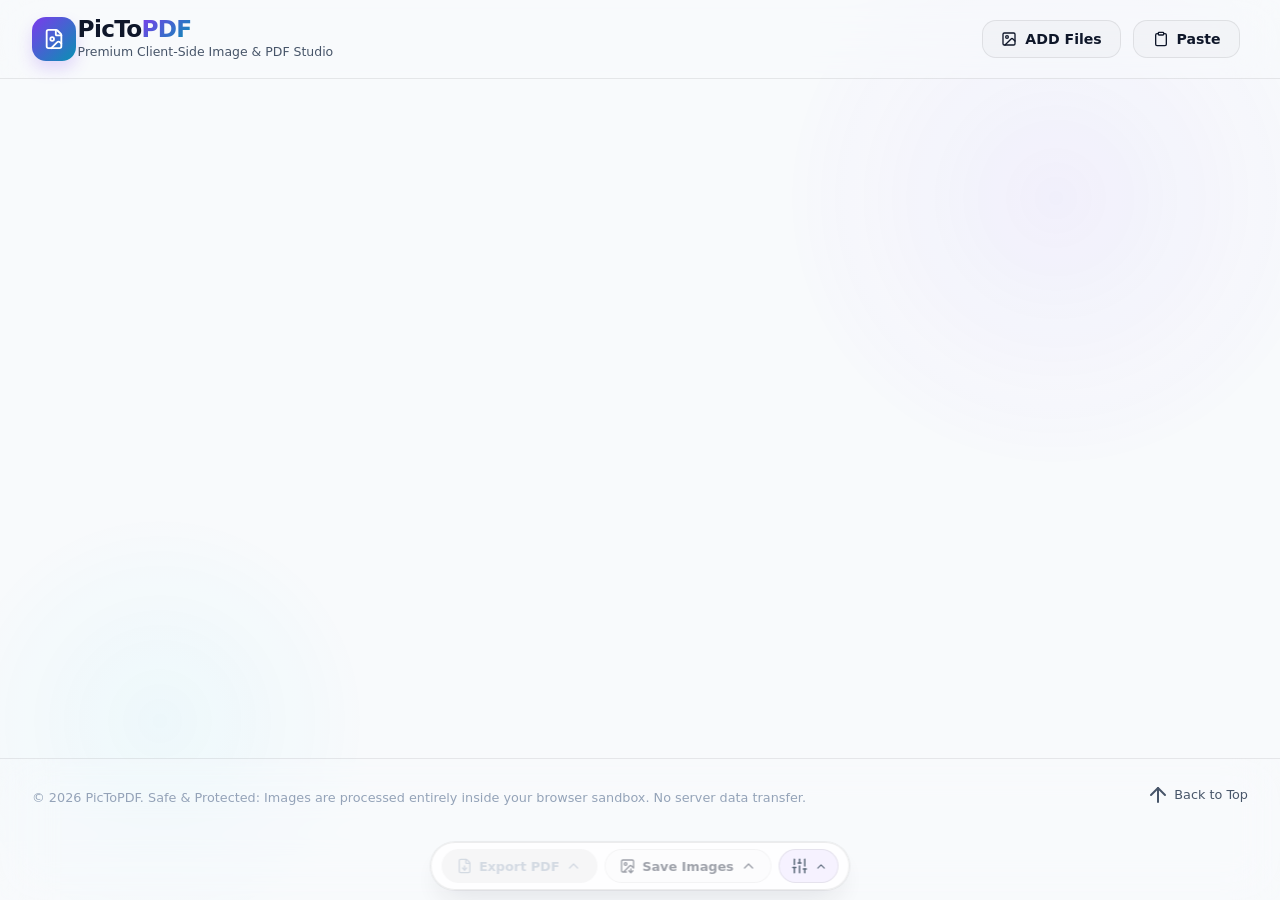
==== commit 29d135d6: "Refactor sticky bar actions and settings panel: relocate settings trigger, remove item counter, opti" ====
--- a/index.html
+++ b/index.html
@@ -24,7 +24,7 @@
     <!-- JSZip library (Local/Offline) -->
     <script src="jszip.min.js"></script>
     <!-- Stylesheets -->
-    <link rel="stylesheet" href="styles.css?v=67">
+    <link rel="stylesheet" href="styles.css?v=68">
 
 </head>
 
@@ -182,24 +182,10 @@
     <div class="bottom-sticky-bar" id="bottomStickyBar">
         <!-- PDF Settings Deck (Docked just above sticky bar) -->
         <div class="glass-card settings-card collapsed">
-            <div class="card-header border-bottom collapsible-trigger" id="settingsHeader"
-                style="cursor: pointer; user-select: none;">
-                <div class="header-title-group">
-                    <i data-lucide="sliders" class="title-icon"></i>
-                    <h2>Advanced Settings</h2>
-                </div>
-                <i data-lucide="chevron-up" class="toggle-chevron" id="settingsChevron"
-                    style="transition: transform var(--transition-normal); width: 18px; height: 18px; color: var(--text-secondary);"></i>
-            </div>
-
             <div class="settings-form">
                 <!-- Page Size Selector -->
                 <div class="setting-group">
-                    <label for="pageSize" class="setting-label">
-                        <span>Page Size</span>
-                        <span class="label-info" title="Choose original dimensions or paper standard"><i
-                                data-lucide="help-circle"></i></span>
-                    </label>
+                    <label for="pageSize" class="setting-label">Page Size</label>
                     <div class="select-wrapper">
                         <select id="pageSize" class="custom-select">
                             <option value="original" selected>Original Size (Exact Dimensions)</option>
@@ -229,77 +215,54 @@
 
                 <!-- Margins Selector -->
                 <div class="setting-group">
-                    <label class="setting-label">Page Margins</label>
+                    <label class="setting-label">Margins</label>
                     <div class="tab-selector margin-selector">
-                        <button type="button" class="tab-btn active" data-value="none">
-                            None
-                        </button>
-                        <button type="button" class="tab-btn" data-value="thin">
-                            Thin (0.5 in)
-                        </button>
-                        <button type="button" class="tab-btn" data-value="normal">
-                            Normal (1.0 in)
-                        </button>
+                        <button type="button" class="tab-btn active" data-value="none">None</button>
+                        <button type="button" class="tab-btn" data-value="thin">Thin (0.5")</button>
+                        <button type="button" class="tab-btn" data-value="normal">Normal (1")</button>
                     </div>
                 </div>
 
                 <!-- Image Fitting Options (Only used when standard sizes are chosen) -->
                 <div class="setting-group" id="imageFittingGroup" style="display: none;">
-                    <label for="imageFitting" class="setting-label">Image Placement</label>
+                    <label for="imageFitting" class="setting-label">Placement</label>
                     <div class="select-wrapper">
                         <select id="imageFitting" class="custom-select">
-                            <option value="fit" selected>Fit Within Margins (Keep Proportion)</option>
+                            <option value="fit" selected>Fit Within Margins (Proportional)</option>
                             <option value="fill">Fill Entire Page (Crop if Needed)</option>
-                            <option value="stretch">Stretch to Fill (No Crop, Ignores Ratio)</option>
+                            <option value="stretch">Stretch to Fill (No Crop)</option>
                         </select>
                     </div>
                 </div>
 
                 <!-- Document Watermark -->
-                <div class="setting-group border-top">
-                    <label class="setting-label">
-                        <i data-lucide="type" class="title-icon"></i>
-                        Document Watermark
-                    </label>
+                <div class="setting-group">
+                    <label for="watermarkText" class="setting-label">Watermark</label>
                     <input type="text" id="watermarkText" class="custom-input" placeholder="e.g. CONFIDENTIAL">
-                    <p class="sub-text">Text will be stamped diagonally across every page.</p>
                 </div>
 
                 <!-- Security / Encryption -->
-                <div class="setting-group border-top">
-                    <div class="setting-label-between" style="cursor: pointer;" id="togglePasswordBtn">
-                        <label class="setting-label" style="cursor: pointer;">
-                            <i data-lucide="lock" class="title-icon"></i>
-                            Password Protection
-                        </label>
+                <div class="setting-group setting-group-col">
+                    <div class="setting-row-line" style="cursor: pointer;" id="togglePasswordBtn">
+                        <label class="setting-label" style="cursor: pointer;">Password</label>
                         <input type="checkbox" id="enablePassword" class="custom-checkbox"
-                            style="width: 17px; height: 17px; cursor: pointer;">
-                    </div>
-                    <div id="passwordInputContainer" style="display: none; margin-top: 0.5rem;">
+                            style="width: 16px; height: 16px; cursor: pointer;">
+                    </div>
+                    <div id="passwordInputContainer" style="display: none;">
                         <input type="password" id="pdfPassword" class="custom-input"
                             placeholder="Enter PDF password...">
-                        <p class="sub-text">PDF will be encrypted. Password is required to open.</p>
                     </div>
                 </div>
             </div>
         </div>
 
         <div class="sticky-bar-container">
-            <!-- Left Side: Selection status & Progress -->
-            <div class="sticky-status-info">
-                <div class="sticky-file-badge" id="stickyStatusBadge">
-                    <i data-lucide="layers" class="sticky-icon-sm"></i>
-                    <span id="stickyFileCount">0 items</span>
-                </div>
-                <div class="sticky-progress-container" id="stickyProgressContainer" style="display: none;">
-                    <svg class="spinner" viewBox="0 0 50 50">
-                        <circle class="path" cx="25" cy="25" r="20" fill="none" stroke-width="5"></circle>
-                    </svg>
-                    <span id="stickyProgressText">Processing...</span>
-                </div>
-            </div>
-
-            <!-- Right Side: Action Trigger Groups -->
+            <!-- Live Progress -->
+            <div class="sticky-progress-container" id="stickyProgressContainer" style="display: none;">
+                <span id="stickyProgressText">Processing...</span>
+            </div>
+
+            <!-- Action Trigger Groups -->
             <div class="sticky-actions-group">
                 <!-- 1st: Export PDF Group (Separate PDFs / Single PDF) -->
                 <div class="sticky-dropdown-wrapper" id="stickyPdfDropdown">
@@ -376,6 +339,15 @@
                         </div>
                     </div>
                 </div>
+
+                <!-- 3rd: Advanced Settings icon-only trigger -->
+                <button type="button" class="btn btn-ghost sticky-action-btn sticky-settings-trigger"
+                    id="settingsHeader" title="Advanced Settings"
+                    aria-expanded="false">
+                    <i data-lucide="sliders" style="width: 18px; height: 18px;"></i>
+                    <i data-lucide="chevron-up" class="toggle-chevron" id="settingsChevron"
+                        style="width: 13px; height: 13px;"></i>
+                </button>
             </div>
         </div>
     </div>
--- a/styles.css
+++ b/styles.css
@@ -269,7 +269,7 @@
     margin: 0 auto;
 }
 
-@media (max-width: 1024px) {
+@media (max-width: 1000px) {
     .grid-layout {
         grid-template-columns: 1fr;
     }
@@ -549,8 +549,8 @@
     box-shadow: 0 3px 12px var(--accent-glow);
 }
 
-/* Mobile Toggle Adaptations (<= 640px) */
-@media (max-width: 640px) {
+/* Workspace Collapse Adaptations (<= 1000px: Uploaded Files & Preview collapse into tabs) */
+@media (max-width: 1000px) {
     .mobile-segmented-wrapper {
         display: flex !important;
     }
@@ -1862,199 +1862,183 @@
     filter: brightness(1.15);
 }
 
-/* Collapsed state: slim, compact pill centered on top of dock */
+/* Collapsed state: fully hidden — trigger has moved to the sticky action bar */
 .bottom-sticky-bar .settings-card.collapsed {
-    width: fit-content !important;
-    margin: 0 auto 0.35rem auto !important;
-    padding: 0.32rem 0.85rem !important;
-    cursor: pointer;
-    border-radius: var(--radius-full) !important;
-    background: rgba(18, 18, 30, 0.88);
-    backdrop-filter: blur(20px);
-    -webkit-backdrop-filter: blur(20px);
-    transform: none !important;
-    animation: none !important;
-    transition: background-color var(--transition-fast), border-color var(--transition-fast), transform var(--transition-fast);
-}
-
-.bottom-sticky-bar .settings-card.collapsed:hover {
+    display: none !important;
+}
+
+/* Settings trigger icon-only button in action bar */
+.sticky-settings-trigger {
+    display: flex;
+    align-items: center;
+    gap: 3px;
+    padding: 0 0.65rem !important;
+    min-width: unset !important;
+    border: 1px solid var(--border-color);
+    border-radius: var(--radius-md);
+    background: rgba(139, 92, 246, 0.08);
+    color: var(--text-secondary);
+    transition: background var(--transition-fast), border-color var(--transition-fast), color var(--transition-fast), box-shadow var(--transition-fast);
+}
+.sticky-settings-trigger:hover {
+    background: rgba(139, 92, 246, 0.18);
     border-color: var(--border-hover);
-    background: rgba(139, 92, 246, 0.12);
-    box-shadow: 0 4px 16px var(--accent-glow);
-    transform: translateY(-1px) !important;
-}
-
-.bottom-sticky-bar .settings-card.collapsed .card-header {
-    margin-bottom: 0 !important;
-    padding-bottom: 0 !important;
-    border-bottom: none !important;
-    gap: 0.45rem;
-}
-
-.bottom-sticky-bar .settings-card.collapsed .header-title-group {
-    gap: 0.45rem;
-}
-
-.bottom-sticky-bar .settings-card.collapsed .header-title-group h2 {
-    font-size: 0.78rem;
-    font-weight: 600;
-}
-
-.bottom-sticky-bar .settings-card.collapsed .title-icon {
-    width: 14px;
-    height: 14px;
     color: var(--accent-solid, #a855f7);
-}
-
-.bottom-sticky-bar .settings-card.collapsed .toggle-chevron {
-    width: 13px;
-    height: 13px;
+    box-shadow: 0 0 10px var(--accent-glow);
+}
+.sticky-settings-trigger.active {
+    background: rgba(139, 92, 246, 0.22);
+    border-color: var(--accent-solid, #a855f7);
+    color: var(--accent-solid, #a855f7);
+}
+.sticky-settings-trigger .toggle-chevron {
     transform: rotate(0deg);
     transition: transform var(--transition-fast);
 }
-
-/* Expanded state: Clean, compact single-column layout without rotating/unrolling animation */
+.sticky-settings-trigger.active .toggle-chevron {
+    transform: rotate(180deg);
+}
+
+/* Expanded state: Slim paper-like layout, compact and clean with zero scrollbar */
 .bottom-sticky-bar .settings-card:not(.collapsed) {
     width: 100%;
-    max-width: min(440px, calc(100vw - 1.5rem));
+    max-width: min(420px, calc(100vw - 1.5rem));
     margin: 0 auto 0.4rem auto !important;
-    padding: 0.85rem 1.05rem !important;
-    max-height: min(65vh, 470px);
+    padding: 0.55rem 0.85rem !important;
+    max-height: none !important;
     display: flex;
     flex-direction: column;
-    border-radius: var(--radius-lg);
+    border-radius: var(--radius-md) !important;
+    border: 1px solid var(--border-color);
+    background: rgba(18, 18, 28, 0.96);
+    box-shadow: 0 -8px 24px rgba(0, 0, 0, 0.45);
+    overflow: hidden;
     animation: none !important;
     transform: none !important;
-    box-shadow: 0 -12px 36px -6px rgba(0, 0, 0, 0.7), 0 0 20px -4px var(--accent-glow);
-}
-
-.bottom-sticky-bar .settings-card:not(.collapsed) .card-header {
-    margin-bottom: 0.75rem !important;
-    padding-bottom: 0.55rem !important;
-    border-bottom: 1px solid var(--border-color);
-    flex-shrink: 0;
-}
-
-.bottom-sticky-bar .settings-card:not(.collapsed) .card-header h2 {
-    font-size: 0.9rem;
-    font-weight: 700;
-}
-
-.bottom-sticky-bar .settings-card:not(.collapsed) .toggle-chevron {
-    width: 14px;
-    height: 14px;
-    transform: rotate(180deg);
-    transition: transform var(--transition-fast);
-}
-
-/* Advanced Settings Page Layout - Clean Line-by-Line Single Column */
-.settings-card .settings-form {
-    max-height: 950px;
-    opacity: 1;
-    overflow: hidden;
+}
+
+.light-theme .bottom-sticky-bar .settings-card:not(.collapsed) {
+    background: rgba(255, 255, 255, 0.98);
+    box-shadow: 0 -6px 20px rgba(15, 23, 42, 0.12);
 }
 
 .bottom-sticky-bar .settings-card:not(.collapsed) .settings-form {
-    overflow-y: auto;
-    max-height: calc(min(65vh, 470px) - 52px);
-    padding-right: 0.35rem;
+    overflow: visible;
+    max-height: none;
+    padding: 0;
     display: flex;
     flex-direction: column;
-    gap: 0.75rem;
+    gap: 0.35rem;
     animation: none !important;
     transform: none !important;
 }
 
+/* Paper-thin ruled line rows */
 .bottom-sticky-bar .setting-group {
     display: flex;
+    flex-direction: row;
+    align-items: center;
+    justify-content: space-between;
+    gap: 0.6rem;
+    width: 100%;
+    padding: 0.28rem 0;
+    border-bottom: 1px solid rgba(255, 255, 255, 0.06);
+}
+
+.bottom-sticky-bar .setting-group:last-child {
+    border-bottom: none;
+}
+
+.light-theme .bottom-sticky-bar .setting-group {
+    border-bottom-color: rgba(0, 0, 0, 0.06);
+}
+
+.bottom-sticky-bar .setting-group-col {
     flex-direction: column;
-    gap: 0.35rem;
-    width: 100%;
-}
-
-.bottom-sticky-bar .setting-group.border-top {
-    border-top: 1px solid var(--border-color);
-    padding-top: 0.65rem;
-    margin-top: 0.15rem;
-}
-
-.bottom-sticky-bar .setting-label {
-    font-size: 0.8rem;
-    font-weight: 600;
-    color: var(--text-primary);
-    display: flex;
-    align-items: center;
-    gap: 0.35rem;
-}
-
-.bottom-sticky-bar .setting-label .title-icon {
-    width: 13px;
-    height: 13px;
-    color: var(--accent-solid);
-}
-
-.bottom-sticky-bar .setting-label-between {
+    align-items: stretch;
+    gap: 0.3rem;
+}
+
+.bottom-sticky-bar .setting-row-line {
     display: flex;
     align-items: center;
     justify-content: space-between;
     width: 100%;
 }
 
+.bottom-sticky-bar .setting-label {
+    font-size: 0.76rem;
+    font-weight: 500;
+    color: var(--text-secondary);
+    white-space: nowrap;
+    min-width: 78px;
+    flex-shrink: 0;
+    margin: 0;
+    display: flex;
+    align-items: center;
+    gap: 0.35rem;
+}
+
+.bottom-sticky-bar .select-wrapper {
+    flex: 1;
+    min-width: 0;
+}
+
 .bottom-sticky-bar .custom-select,
-.bottom-sticky-bar .custom-input,
-.custom-input {
+.bottom-sticky-bar .custom-input {
     width: 100%;
-    height: 35px;
-    padding: 0.45rem 0.75rem;
+    height: 28px !important;
+    padding: 0.2rem 0.5rem !important;
     background-color: var(--input-bg);
     border: 1px solid var(--border-color);
     border-radius: var(--radius-sm);
     color: var(--text-primary);
     font-family: var(--font-body);
-    font-size: 0.8rem;
-    transition: border-color var(--transition-fast), box-shadow var(--transition-fast);
+    font-size: 0.75rem !important;
 }
 
 .bottom-sticky-bar .custom-select:focus,
-.bottom-sticky-bar .custom-input:focus,
-.custom-input:focus {
+.bottom-sticky-bar .custom-input:focus {
     outline: none;
     border-color: var(--accent-solid);
     box-shadow: 0 0 0 2px var(--accent-glow);
 }
 
-.bottom-sticky-bar .sub-text {
-    font-size: 0.72rem;
-    color: var(--text-muted);
-    line-height: 1.3;
-    margin-top: 0.15rem;
-}
-
 .bottom-sticky-bar .tab-selector {
     display: flex;
-    gap: 0.35rem;
-    width: 100%;
+    gap: 0.25rem;
+    flex: 1;
+    min-width: 0;
 }
 
 .bottom-sticky-bar .tab-selector .tab-btn {
     flex: 1;
+    height: 28px;
+    padding: 0 0.35rem !important;
+    font-size: 0.73rem !important;
+    font-weight: 500;
+    white-space: nowrap !important;
+    border-radius: var(--radius-sm);
     display: flex;
     align-items: center;
     justify-content: center;
-    gap: 0.35rem;
-    padding: 0.38rem 0.6rem;
-    font-size: 0.76rem;
-    font-weight: 500;
-    border-radius: var(--radius-sm);
-}
-
-.bottom-sticky-bar .settings-card .settings-form::-webkit-scrollbar {
-    width: 5px;
-}
-
-.bottom-sticky-bar .settings-card .settings-form::-webkit-scrollbar-thumb {
-    background: var(--border-color);
-    border-radius: 4px;
+    gap: 0.25rem;
+    min-width: 0;
+}
+
+.bottom-sticky-bar .tab-selector .tab-btn i {
+    width: 12px;
+    height: 12px;
+}
+
+#passwordInputContainer {
+    width: 100%;
+}
+
+#passwordInputContainer .custom-input {
+    height: 28px !important;
+    padding: 0.2rem 0.5rem !important;
+    font-size: 0.75rem !important;
 }
 
 .settings-card.collapsed .settings-form {
@@ -3499,48 +3483,34 @@
     box-shadow: 0 14px 32px -8px rgba(15, 23, 42, 0.12), 0 0 0 1px rgba(0, 0, 0, 0.06);
 }
 
-/* Status & Live Progress */
-.sticky-status-info {
-    display: flex;
-    align-items: center;
-    gap: 0.45rem;
-    min-width: 0;
-}
-
-.sticky-file-badge {
-    display: inline-flex;
-    align-items: center;
-    gap: 0.35rem;
-    padding: 0.25rem 0.65rem;
-    height: 34px;
-    background: var(--input-bg);
-    border: 1px solid var(--border-color);
-    border-radius: var(--radius-full);
-    font-size: 0.76rem;
-    font-weight: 600;
-    color: var(--text-secondary);
-    white-space: nowrap;
-}
-
-.sticky-icon-sm {
-    width: 13px;
-    height: 13px;
-    color: var(--accent-solid);
-}
-
+/* Live Progress */
 .sticky-progress-container {
     display: inline-flex;
     align-items: center;
-    gap: 0.45rem;
-    font-size: 0.78rem;
+    justify-content: center;
+    font-size: 0.82rem;
     font-weight: 600;
     color: var(--text-primary);
     white-space: nowrap;
 }
 
-.sticky-progress-container .spinner {
-    width: 16px;
-    height: 16px;
+/* Full-Bar Processing State - Pure instant CSS layout toggle with 0.00s overhead */
+.sticky-bar-container.is-processing {
+    justify-content: center !important;
+}
+
+.sticky-bar-container.is-processing .sticky-actions-group {
+    display: none !important;
+}
+
+.sticky-bar-container.is-processing .sticky-progress-container {
+    display: inline-flex !important;
+    width: 100% !important;
+    justify-content: center !important;
+    align-items: center !important;
+    font-size: 0.85rem !important;
+    font-weight: 600 !important;
+    color: var(--text-primary) !important;
 }
 
 /* Action Dropdown Groups */
@@ -3800,25 +3770,13 @@
         width: auto !important;
     }
 
+    .sticky-bar-container.is-processing .sticky-actions-group {
+        display: none !important;
+    }
+
     .light-theme .sticky-bar-container {
         background: rgba(255, 255, 255, 0.94) !important;
         box-shadow: 0 14px 32px -8px rgba(15, 23, 42, 0.14) !important;
-    }
-
-    .sticky-status-info {
-        display: flex !important;
-        align-items: center !important;
-        gap: 0.35rem !important;
-        flex-shrink: 0 !important;
-        min-width: 0 !important;
-    }
-
-    .sticky-file-badge {
-        padding: 0.25rem 0.55rem !important;
-        font-size: 0.74rem !important;
-        gap: 0.3rem !important;
-        height: 33px !important;
-        border-radius: var(--radius-full) !important;
     }
 
     .sticky-actions-group {
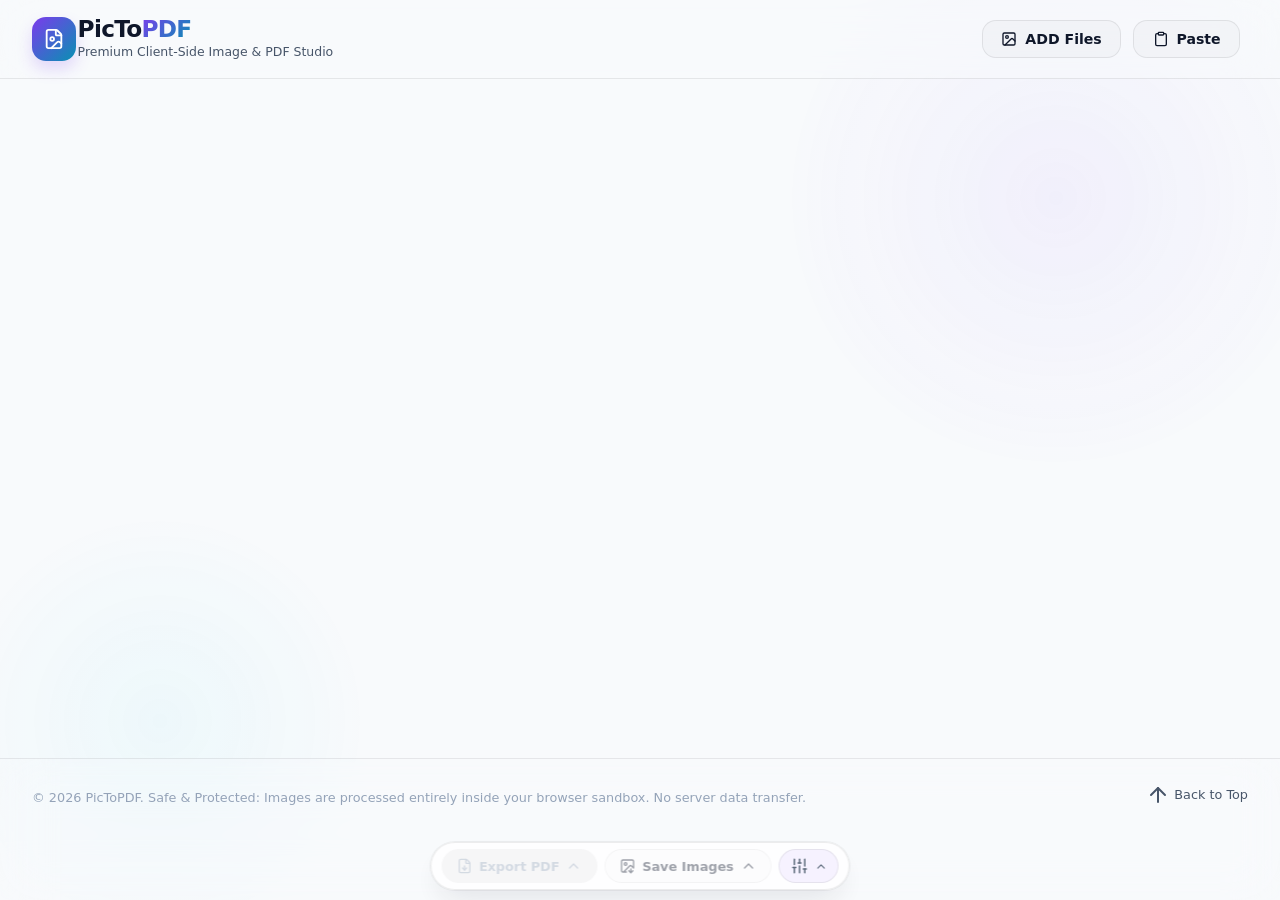
==== commit 3d9057a1: "feat(branding): add custom vector favicon and link in index.html" ====
--- a/index.html
+++ b/index.html
@@ -23,6 +23,9 @@
     <script src="pdf.min.js"></script>
     <!-- JSZip library (Local/Offline) -->
     <script src="jszip.min.js"></script>
+    <!-- Favicon -->
+    <link rel="icon" type="image/svg+xml" href="favicon.svg">
+
     <!-- Stylesheets -->
     <link rel="stylesheet" href="styles.css?v=68">
 
--- a/styles.css
+++ b/styles.css
@@ -459,13 +459,15 @@
     display: grid;
     grid-template-columns: 1.15fr 0.85fr;
     gap: 1.75rem;
-    align-items: start;
+    align-items: stretch;
     width: 100%;
 }
 
 .unified-pane {
     min-width: 0;
     width: 100%;
+    display: flex;
+    flex-direction: column;
 }
 
 .unified-files-pane .image-list-container {
@@ -477,10 +479,13 @@
 .unified-preview-pane {
     display: flex;
     flex-direction: column;
+    height: 100%;
 }
 
 .unified-preview-pane .preview-workspace {
-    height: 100%;
+    flex: 1;
+    width: 100%;
+    height: min(72vh, 680px);
     min-height: 480px;
     max-height: min(72vh, 680px);
     background-color: var(--bg-primary);
@@ -599,15 +604,11 @@
 
     .unified-workspace-card[data-active-tab="preview"] .unified-preview-pane {
         display: flex !important;
+        height: min(72vh, 680px);
     }
 
     .unified-files-pane .image-list-container {
-        max-height: min(65vh, 520px);
-    }
-
-    .unified-preview-pane .preview-workspace {
-        min-height: 360px;
-        height: 380px;
+        max-height: min(68vh, 600px);
     }
 }
 
@@ -685,15 +686,21 @@
     gap: 0.75rem;
 }
 
-/* Individual Image item cards */
+/* Individual Image item cards - Clean 2-column layout (Content + Vertical Controls) */
 .image-item-node {
     display: flex;
-    align-items: center;
-    gap: 1rem;
-    padding: 0.75rem;
+    flex-direction: row;
+    align-items: center;
+    justify-content: space-between;
+    width: 100%;
+    min-width: 0;
+    min-height: auto;
+    padding: 0.5rem 0.5rem 0.5rem 0.5rem;
+    gap: 0.6rem;
     background-color: var(--input-bg);
-    border: 1px solid var(--border-color);
+    /* border: 1px solid var(--border-color); */
     border-radius: var(--radius-md);
+    overflow: visible;
     transition: border-color var(--transition-normal), transform var(--transition-normal);
 }
 
@@ -702,28 +709,49 @@
     transform: translateX(2px);
 }
 
+/* Main content body (Header + Actions) */
+.node-content-body {
+    flex: 1 1 0;
+    min-width: 0;
+    display: flex;
+    flex-direction: column;
+    gap: 0.5rem;
+}
+
+/* Header row: Thumbnail + File Info */
+.node-header {
+    display: flex;
+    align-items: center;
+    gap: 0.65rem;
+    width: 100%;
+    min-width: 0;
+}
+
 .node-thumbnail {
-    width: 58px;
-    height: 58px;
+    width: 48px;
+    height: 48px;
     border-radius: var(--radius-sm);
     object-fit: cover;
     background-color: rgba(0, 0, 0, 0.2);
     border: 1px solid var(--border-color);
+    flex-shrink: 0;
 }
 
 .node-details {
-    flex: 1;
+    flex: 1 1 0;
     min-width: 0;
+    overflow: hidden;
 }
 
 .node-details h4 {
-    font-size: 0.88rem;
+    font-size: 0.82rem;
     font-weight: 600;
     color: var(--text-primary);
     white-space: nowrap;
     overflow: hidden;
     text-overflow: ellipsis;
-    margin-bottom: 0.15rem;
+    margin-bottom: 0.2rem;
+    padding-right: 0.25rem;
 }
 
 .node-order {
@@ -743,32 +771,121 @@
 .node-meta {
     display: flex;
     align-items: center;
-    gap: 0.6rem;
+    gap: 0.35rem;
     flex-wrap: nowrap;
     white-space: nowrap;
+    line-height: 1.35;
+    justify-content: space-between;
+    overflow: hidden;
 }
 
 .meta-text {
-    font-size: 0.75rem;
+    font-size: 0.65rem;
     color: var(--text-muted);
 }
 
 .meta-divider {
-    width: 3px;
-    height: 3px;
-    border-radius: var(--radius-full);
-    background-color: var(--text-muted);
-    opacity: 0.5;
-}
-
-.badge-dim {
-    background-color: rgba(139, 92, 246, 0.08);
-    border: 1px solid rgba(139, 92, 246, 0.15);
-    color: var(--accent-solid);
-    padding: 0.1rem 0.4rem;
-    border-radius: 4px;
-    font-size: 0.7rem;
+    display: none;
+}
+
+.badge-dim,
+.badge {
+    font-size: 0.62rem;
+    padding: 0.08rem 0.25rem;
+    max-width: 100%;
+}
+
+.individual-pdf-size-badge {
+    overflow: hidden;
+    text-overflow: ellipsis;
+    white-space: nowrap;
+}
+
+/* Vertical Controls (Up, Delete, Down) */
+.node-controls {
+    display: flex;
+    flex-direction: column;
+    justify-content: center;
+    align-items: center;
+    gap: 1rem;
+    width: 28px;
+    flex-shrink: 0;
+}
+
+/* Actions row: Quality Slider + Action Buttons (Full width from left under thumbnail) */
+.node-actions-row {
+    display: flex;
+    flex-direction: column;
+    width: 100%;
+    gap: 0.45rem;
+}
+
+.inline-quality-control {
+    display: flex;
+    align-items: center;
+    gap: 0.5rem;
+    width: 100%;
+    max-width: none !important;
+    margin: 0 !important;
+}
+
+.inline-quality-label {
+    font-size: 0.72rem;
+    color: var(--text-secondary);
     font-weight: 600;
+    min-width: 48px;
+    flex-shrink: 0;
+}
+
+.inline-quality-slider {
+    flex: 1;
+    height: 4px;
+    cursor: pointer;
+}
+
+.inline-quality-badge {
+    font-size: 0.72rem;
+    padding: 0.1rem 0.35rem;
+    font-weight: 700;
+    background-color: var(--border-color);
+    flex-shrink: 0;
+}
+
+.node-action-buttons {
+    display: flex;
+    align-items: center;
+    width: 100%;
+    gap: 0.35rem;
+}
+
+.node-action-buttons .btn-crop-node {
+    flex: 1 1 0;
+    width: auto;
+    min-width: 0;
+    min-height: 28px;
+    height: 28px;
+    padding: 0.2rem 0.25rem !important;
+    font-size: 0.64rem !important;
+    gap: 0.25rem;
+    white-space: nowrap;
+    line-height: 1.15;
+    overflow: hidden;
+    text-overflow: clip;
+    display: inline-flex;
+    align-items: center;
+    justify-content: center;
+}
+
+.node-action-buttons .btn-crop-node i {
+    width: 11px !important;
+    height: 11px !important;
+    flex-shrink: 0;
+}
+
+.node-action-buttons .btn-crop-node-reset {
+    color: #ef4444 !important;
+    padding: 0.25rem 0.4rem !important;
+    flex: 0 0 auto;
 }
 
 .light-theme .badge-dim {
@@ -792,19 +909,10 @@
     color: #2563eb;
 }
 
-.node-controls {
-    display: flex;
-    flex-direction: column;
-    align-items: center;
-    justify-content: flex-start;
-    gap: 0.35rem;
-    flex-shrink: 0;
-}
-
 /* Icon button circles */
 .btn-circle {
-    width: 28px;
-    height: 28px;
+    width: 26px;
+    height: 26px;
     border-radius: var(--radius-full);
     background: transparent;
     border: 1px solid var(--border-color);
@@ -1129,7 +1237,9 @@
     background-color: var(--bg-primary);
     border: 1px solid var(--border-color);
     border-radius: var(--radius-md);
-    height: 290px;
+    min-height: 360px;
+    max-height: min(72vh, 680px);
+    height: 100%;
     display: flex;
     flex-direction: column;
     align-items: center;
@@ -1142,6 +1252,8 @@
 .virtual-preview-canvas {
     width: 100%;
     height: 100%;
+    min-height: 0;
+    flex: 1;
     display: flex;
     align-items: center;
     justify-content: center;
@@ -1880,21 +1992,25 @@
     color: var(--text-secondary);
     transition: background var(--transition-fast), border-color var(--transition-fast), color var(--transition-fast), box-shadow var(--transition-fast);
 }
+
 .sticky-settings-trigger:hover {
     background: rgba(139, 92, 246, 0.18);
     border-color: var(--border-hover);
     color: var(--accent-solid, #a855f7);
     box-shadow: 0 0 10px var(--accent-glow);
 }
+
 .sticky-settings-trigger.active {
     background: rgba(139, 92, 246, 0.22);
     border-color: var(--accent-solid, #a855f7);
     color: var(--accent-solid, #a855f7);
 }
+
 .sticky-settings-trigger .toggle-chevron {
     transform: rotate(0deg);
     transition: transform var(--transition-fast);
 }
+
 .sticky-settings-trigger.active .toggle-chevron {
     transform: rotate(180deg);
 }
@@ -2064,25 +2180,12 @@
     -webkit-tap-highlight-color: transparent;
 }
 
-@media (max-width: 640px) {
+@media (max-width: 1000px) {
     :root {
         --radius-lg: 16px;
         --radius-md: 12px;
     }
 
-    .app-container {
-        padding: 1rem;
-    }
-
-    .glass-card {
-        padding: 1.25rem;
-        margin-bottom: 1.25rem;
-    }
-
-    .header-container {
-        padding: 0.75rem 1rem;
-    }
-
     .logo-icon-container {
         width: 38px;
         height: 38px;
@@ -2093,10 +2196,6 @@
         height: 18px;
     }
 
-    .logo-text h1 {
-        font-size: 1.25rem;
-    }
-
     .theme-toggle-btn {
         width: 38px;
         height: 38px;
@@ -2107,93 +2206,6 @@
         height: 18px;
     }
 
-    /* Grid layout adjustments */
-    .grid-layout {
-        gap: 1.25rem;
-    }
-
-    /* List Card styling adaptations */
-    .list-card {
-        max-height: none;
-    }
-
-    .image-list-container {
-        max-height: min(68vh, 620px);
-        overflow-y: auto;
-        padding-right: 0;
-    }
-
-    .image-item-node {
-        padding: 0.6rem;
-        gap: 0.65rem;
-        align-items: flex-start;
-        overflow: visible;
-        min-height: 118px;
-    }
-
-    .node-thumbnail {
-        width: 50px;
-        height: 50px;
-        flex-shrink: 0;
-    }
-
-    .node-details {
-        width: 100%;
-        overflow: visible;
-    }
-
-    .node-details h4 {
-        font-size: 0.82rem;
-        padding-right: 0.25rem;
-    }
-
-    .node-meta {
-        gap: 0.35rem;
-        line-height: 1.35;
-    }
-
-    .meta-divider {
-        display: none;
-    }
-
-    .badge-dim,
-    .badge {
-        font-size: 0.65rem;
-        padding: 0.1rem 0.3rem;
-        max-width: 100%;
-    }
-
-    .inline-quality-control {
-        max-width: none !important;
-        width: 100%;
-    }
-
-    .node-details>div:last-child {
-        flex-wrap: wrap;
-        width: 100%;
-    }
-
-    .btn-crop-node {
-        padding: 0.2rem 0.4rem !important;
-        font-size: 0.68rem !important;
-        white-space: nowrap;
-    }
-
-    .node-controls {
-        flex-shrink: 0;
-        gap: 0.25rem;
-    }
-
-    .node-controls .btn-circle {
-        width: 24px;
-        height: 24px;
-    }
-
-    .node-controls .btn-circle i {
-        width: 12px;
-        height: 12px;
-    }
-
     /* Settings adaptations */
     .tab-selector {
         padding: 0.15rem;
@@ -2208,130 +2220,6 @@
         padding: 0.6rem 0.85rem;
         font-size: 0.82rem;
     }
-
-    /* Crop Modal responsive enhancements */
-    .crop-modal-overlay {
-        padding: 0.5rem;
-        padding-top: max(0.5rem, env(safe-area-inset-top));
-        padding-bottom: max(0.75rem, env(safe-area-inset-bottom));
-        align-items: center;
-        justify-content: center;
-    }
-
-    .edit-modal-card {
-        padding: 0;
-        width: 100%;
-        max-width: 520px;
-        max-height: calc(100dvh - 2.5rem);
-        max-height: calc(100vh - 3.5rem);
-        max-height: 82vh;
-        display: flex;
-        flex-direction: column;
-        overflow: hidden;
-        border-radius: var(--radius-lg);
-    }
-
-    .edit-modal-card .card-header {
-        flex-shrink: 0;
-        padding: 0.7rem 1rem;
-    }
-
-    .edit-modal-card .card-header h2 {
-        font-size: 1.1rem;
-    }
-
-    .edit-modal-body {
-        flex: 1;
-        min-height: 0;
-        overflow-y: auto;
-        -webkit-overflow-scrolling: touch;
-        flex-direction: column;
-        padding: 0.75rem 0.85rem 0;
-        gap: 0.65rem;
-    }
-
-    .edit-sidebar {
-        width: 100%;
-        border-right: none;
-        border-bottom: 1px solid var(--border-color);
-        padding-right: 0;
-        padding-bottom: 0.65rem;
-        gap: 0.65rem;
-        flex-shrink: 0;
-    }
-
-    .edit-tabs {
-        flex-direction: row;
-        overflow-x: auto;
-        white-space: nowrap;
-        gap: 0.35rem;
-        padding-bottom: 0.25rem;
-        scrollbar-width: none;
-    }
-
-    .edit-tabs::-webkit-scrollbar {
-        display: none;
-    }
-
-    .edit-tab-btn {
-        padding: 0.4rem 0.65rem;
-        font-size: 0.78rem;
-        gap: 0.35rem;
-        flex-shrink: 0;
-    }
-
-    .edit-tab-btn i {
-        width: 14px;
-        height: 14px;
-    }
-
-    .edit-panel {
-        gap: 0.5rem;
-    }
-
-    .setting-group {
-        gap: 0.3rem;
-        margin-top: 0.35rem !important;
-        margin-bottom: 0.2rem !important;
-    }
-
-    .setting-label {
-        font-size: 0.78rem;
-    }
-
-    #cropSourceImage {
-        max-height: 180px;
-    }
-
-    .crop-workspace-container {
-        padding: 0.4rem;
-        min-height: 120px;
-    }
-
-    .crop-actions {
-        position: sticky;
-        bottom: 0;
-        background: var(--bg-card);
-        border-top: 1px solid var(--border-color);
-        padding: 0.65rem 0.85rem;
-        margin: 0.5rem -0.85rem 0 -0.85rem !important;
-        width: calc(100% + 1.7rem) !important;
-        box-sizing: border-box;
-        display: flex;
-        gap: 0.5rem;
-        z-index: 100;
-        box-shadow: 0 -4px 16px rgba(0, 0, 0, 0.45);
-        flex-shrink: 0;
-    }
-
-    .crop-actions .btn {
-        flex: 1;
-        padding: 0.55rem 0.4rem;
-        font-size: 0.82rem;
-        justify-content: center;
-        white-space: nowrap;
-        min-width: 0;
-    }
 }
 
 .edit-mobile-actions {
@@ -2339,7 +2227,7 @@
 }
 
 /* Mobile editor dock: compact app-like editing experience */
-@media (max-width: 640px) {
+@media (max-width: 1000px) {
     .crop-modal-overlay {
         padding: 0;
         align-items: stretch;
@@ -2394,7 +2282,10 @@
     }
 
     .edit-modal-card {
-        background: #09090b;
+        background: var(--bg-card);
+        color: var(--text-primary);
+        backdrop-filter: var(--backdrop-blur);
+        -webkit-backdrop-filter: var(--backdrop-blur);
     }
 
     .edit-modal-card .card-header.edit-mobile-header {
@@ -2403,7 +2294,8 @@
         max-height: 52px;
         margin-bottom: 0;
         padding: 0 0.75rem;
-        border-bottom-color: rgba(255, 255, 255, 0.08);
+        border-bottom: 1px solid var(--border-color);
+        background: var(--bg-card);
     }
 
     .edit-modal-card .edit-mobile-header .header-title-group {
@@ -2415,6 +2307,7 @@
         font-size: 0.95rem;
         white-space: nowrap;
         line-height: 1;
+        color: var(--text-primary);
     }
 
     .edit-modal-card .edit-modal-body {
@@ -2438,7 +2331,7 @@
         padding: 10px;
         border: 0;
         border-radius: 0;
-        background: transparent;
+        background: var(--bg-primary);
     }
 
     .edit-modal-card .crop-workspace {
@@ -2471,10 +2364,12 @@
         max-height: 58px;
         transition: flex-basis 0.2s ease, height 0.2s ease, max-height 0.2s ease;
         border-right: 0;
-        border-top: 1px solid rgba(255, 255, 255, 0.08);
+        border-top: 1px solid var(--border-color);
         padding: 0;
         gap: 0;
-        background: rgba(15, 15, 20, 0.98);
+        background: var(--bg-secondary);
+        backdrop-filter: var(--backdrop-blur);
+        -webkit-backdrop-filter: var(--backdrop-blur);
         display: block;
         overflow: visible;
     }
@@ -2506,6 +2401,13 @@
         font-size: 0.7rem;
         line-height: 1;
         white-space: nowrap;
+        color: var(--text-secondary);
+        background: transparent;
+    }
+
+    .edit-modal-card .edit-tab-btn:hover {
+        background-color: var(--input-bg);
+        color: var(--text-primary);
     }
 
     .edit-modal-card .edit-tab-label {
@@ -2515,9 +2417,9 @@
     }
 
     .edit-modal-card .edit-tab-btn.active {
-        background: rgba(139, 92, 246, 0.12);
+        background: var(--accent-glow);
         border-left: 0;
-        color: #f4f4f5;
+        color: var(--accent-solid);
     }
 
     .edit-modal-card .edit-sidebar:not(.controls-open) .edit-panel.active,
@@ -2543,30 +2445,17 @@
         flex-direction: column;
         gap: 0.55rem;
         padding: 0.45rem 0.75rem;
-        background: rgba(15, 15, 20, 0.98);
-        border-top: 1px solid rgba(255, 255, 255, 0.08);
-        box-shadow: 0 -12px 24px rgba(0, 0, 0, 0.35);
+        background: var(--bg-secondary);
+        backdrop-filter: var(--backdrop-blur);
+        -webkit-backdrop-filter: var(--backdrop-blur);
+        border-top: 1px solid var(--border-color);
+        box-shadow: var(--card-shadow);
         z-index: 20;
     }
 
     .edit-modal-card .edit-panel.active .setting-group {
         margin-top: 0 !important;
         margin-bottom: 0 !important;
-    }
-
-    .edit-modal-card .edit-panel.active#tab-crop {
-        display: grid !important;
-        grid-template-columns: repeat(2, minmax(0, 1fr));
-        align-content: start;
-        gap: 0.55rem;
-    }
-
-    .edit-modal-card .edit-panel.active#tab-crop .setting-group:first-child {
-        grid-column: 1 / -1;
-    }
-
-    .edit-modal-card .edit-panel.active#tab-crop .setting-group:last-child {
-        grid-column: 1 / -1;
     }
 
     .edit-modal-card .edit-panel.active#tab-layout {
@@ -2629,8 +2518,9 @@
     }
 
     .edit-modal-card .edit-panel.active#tab-crop {
+        display: grid !important;
         grid-template-columns: minmax(0, 1fr) minmax(0, 1fr);
-        grid-template-rows: 38px 88px;
+        grid-template-rows: auto auto;
         gap: 0.35rem 0.5rem;
         overflow-y: auto;
         align-items: start;
@@ -2663,9 +2553,76 @@
     .edit-modal-card .edit-panel.active#tab-crop .rotation-label {
         display: none;
     }
-}
-
-@media (max-width: 640px) {
+
+    .edit-modal-card .setting-label,
+    .edit-modal-card .setting-label-between {
+        color: var(--text-primary);
+        font-weight: 600;
+    }
+
+    .edit-modal-card .sub-text {
+        color: var(--text-secondary);
+    }
+
+    .edit-modal-card .custom-select {
+        background-color: var(--input-bg);
+        border: 1px solid var(--border-color);
+        color: var(--text-primary);
+    }
+
+    .edit-modal-card .btn-secondary {
+        background-color: var(--input-bg);
+        border: 1px solid var(--border-color);
+        color: var(--text-primary);
+    }
+
+    .edit-modal-card .btn-secondary:hover {
+        background-color: var(--border-color);
+        border-color: var(--border-hover);
+        color: var(--text-primary);
+    }
+
+    .edit-modal-card .badge {
+        background-color: var(--accent-glow);
+        color: var(--accent-solid);
+        border: 1px solid var(--border-color);
+    }
+
+    /* Light Theme Explicit Refinements for Edit Mode */
+    .light-theme .edit-modal-card {
+        background: #f8fafc;
+        color: #0f172a;
+    }
+
+    .light-theme .edit-modal-card .card-header.edit-mobile-header,
+    .light-theme .edit-modal-card .edit-sidebar,
+    .light-theme .edit-modal-card .edit-sidebar.controls-open .edit-panel.active {
+        background: #ffffff;
+        border-color: rgba(0, 0, 0, 0.08);
+    }
+
+    .light-theme .edit-modal-card .crop-workspace-container {
+        background: #f1f5f9;
+    }
+
+    .light-theme .edit-modal-card .custom-select,
+    .light-theme .edit-modal-card .btn-secondary {
+        background: #f8fafc;
+        border-color: rgba(0, 0, 0, 0.12);
+        color: #0f172a;
+    }
+
+    .light-theme .edit-modal-card .setting-label,
+    .light-theme .edit-modal-card .setting-label-between {
+        color: #0f172a;
+    }
+
+    .light-theme .edit-modal-card .sub-text {
+        color: #475569;
+    }
+}
+
+@media (max-width: 1000px) {
     .app-header {
         position: sticky;
     }
@@ -2759,11 +2716,6 @@
         padding-right: 0;
     }
 
-    .preview-workspace {
-        height: 180px;
-        padding: 0.75rem;
-    }
-
     .card-footer {
         margin-top: 0.75rem;
     }
@@ -2776,17 +2728,19 @@
         gap: 0.25rem;
     }
 
-    .app-container {
-        padding: 0.75rem;
-    }
-
     .glass-card {
         padding: 0.85rem;
     }
 
     .list-card .card-header {
         align-items: flex-start;
+        flex-wrap: wrap;
         gap: 0.5rem;
+    }
+
+    .header-actions-group {
+        width: 100%;
+        justify-content: space-between;
     }
 
     .list-card .header-title-group h2 {
@@ -2797,164 +2751,6 @@
         flex-shrink: 0;
         padding: 0.35rem 0.45rem;
         font-size: 0.72rem;
-    }
-
-    .image-item-node {
-        display: grid;
-        grid-template-columns: 48px minmax(0, 1fr) 34px;
-        align-items: start;
-        width: 100%;
-        min-width: 0;
-        min-height: 118px;
-        padding: 0.65rem;
-        gap: 0.55rem;
-    }
-
-    .node-thumbnail {
-        grid-column: 1;
-        grid-row: 1;
-        width: 48px;
-        height: 48px;
-    }
-
-    .node-details {
-        grid-column: 2;
-        grid-row: 1;
-        min-width: 0;
-        overflow: visible;
-    }
-
-    .node-order {
-        display: inline-grid;
-        place-items: center;
-        width: 20px;
-        height: 20px;
-        margin-right: 0.35rem;
-        border-radius: var(--radius-full);
-        background: var(--accent-gradient);
-        color: #fff;
-        font-size: 0.68rem;
-        font-weight: 800;
-        vertical-align: middle;
-    }
-
-    .node-meta {
-        align-items: center;
-        flex-wrap: nowrap;
-        white-space: nowrap;
-        overflow: hidden;
-    }
-
-    .individual-pdf-size-badge {
-        overflow: hidden;
-        text-overflow: ellipsis;
-        white-space: nowrap;
-    }
-
-    .node-meta .badge-dim,
-    .node-meta .meta-text,
-    .node-meta .badge,
-    .node-meta .individual-pdf-size-badge {
-        font-size: 0.58rem !important;
-        line-height: 1;
-        padding: 0.08rem 0.2rem !important;
-        flex-shrink: 0;
-    }
-
-    .node-meta .meta-divider {
-        flex-shrink: 0;
-    }
-
-    .node-details>div:last-child {
-        display: flex !important;
-        flex-wrap: wrap;
-        align-items: center;
-        width: 100%;
-        gap: 0.35rem;
-    }
-
-    .node-details>div:last-child .btn-crop-node {
-        flex: 1 1 0;
-        width: auto;
-        min-width: 0;
-        min-height: 28px;
-        height: 28px;
-        padding: 0.2rem 0.25rem !important;
-        font-size: 0.62rem !important;
-        gap: 0.2rem;
-        white-space: nowrap;
-        line-height: 1.15;
-        overflow: hidden;
-        text-overflow: clip;
-    }
-
-    .node-details>div:last-child .btn-crop-node i {
-        width: 10px !important;
-        height: 10px !important;
-        flex-shrink: 0;
-    }
-
-    .node-details>div:last-child .btn-crop-node:nth-child(4) {
-        flex: 0 0 auto;
-        width: 100%;
-    }
-
-    .node-controls {
-        grid-column: 3;
-        grid-row: 1;
-        flex-direction: column;
-        justify-content: flex-start;
-        align-items: center;
-        width: 34px;
-        border-top: 0;
-        padding-top: 0;
-    }
-
-    .node-controls .btn-circle {
-        width: 34px;
-        height: 34px;
-    }
-
-    .node-controls .btn-circle {
-        width: 30px;
-        height: 30px;
-    }
-
-    .image-item-node {
-        grid-template-columns: 48px minmax(0, 1fr) 34px;
-    }
-
-    .node-thumbnail {
-        grid-column: 1;
-        grid-row: 1;
-    }
-
-    .node-details {
-        grid-column: 2;
-        grid-row: 1;
-    }
-
-    .node-controls {
-        grid-column: 3;
-        grid-row: 1;
-        flex-direction: column;
-        justify-content: flex-start;
-        align-items: center;
-        width: 34px;
-        border-top: 0;
-        padding-top: 0;
-        gap: 0.35rem;
-    }
-
-    .node-controls .btn-circle {
-        width: 32px;
-        height: 32px;
-        flex-shrink: 0;
-    }
-
-    .upload-card {
-        min-height: 210px;
-        padding: 1.25rem 0.75rem;
     }
 
     .switch-selector {
@@ -2984,31 +2780,6 @@
         gap: 1rem;
     }
 
-    .edit-modal-card {
-        max-height: calc(100dvh - 1.5rem);
-        max-height: 80vh;
-    }
-
-    .edit-modal-body {
-        padding: 0.6rem 0.75rem 0;
-    }
-
-    #cropSourceImage {
-        max-height: 160px;
-    }
-
-    .crop-workspace-container {
-        padding: 0.35rem;
-        min-height: 110px;
-    }
-
-    .crop-actions .btn {
-        padding: 0.48rem 0.3rem;
-        font-size: 0.74rem;
-    }
-}
-
-@media (max-width: 400px) {
     .preview-pagination {
         gap: 0.45rem;
         padding-inline: 0.45rem;
@@ -3016,19 +2787,6 @@
 
     .preview-pagination .pagination-text {
         display: none;
-    }
-
-    .inline-quality-control {
-        position: relative;
-        left: -53px;
-        width: calc(100% + 53px) !important;
-        max-width: none !important;
-    }
-
-    .node-details>div:last-child {
-        position: relative;
-        left: -53px;
-        width: calc(100% + 53px);
     }
 }
 
@@ -3394,7 +3152,7 @@
 }
 
 /* Final mobile editor frame override: always use the complete physical viewport */
-@media (max-width: 640px) {
+@media (max-width: 1000px) {
     #editModal.crop-modal-overlay {
         position: fixed !important;
         inset: 0 !important;
@@ -3605,6 +3363,12 @@
     z-index: 860;
 }
 
+#stickyPdfMenu {
+    left: 0;
+    right: auto;
+    transform-origin: bottom left;
+}
+
 .sticky-menu-card::after {
     content: '';
     position: absolute;
@@ -3722,21 +3486,7 @@
 }
 
 /* Mobile responsive layout */
-@media (max-width: 640px) {
-    .app-footer {
-        padding-bottom: 5.5rem !important;
-    }
-
-    .list-card .card-header {
-        flex-wrap: wrap;
-        gap: 0.5rem;
-    }
-
-    .header-actions-group {
-        width: 100%;
-        justify-content: space-between;
-    }
-
+@media (max-width: 1000px) {
     /* Floating capsule pill dock on mobile - matches desktop image */
     .bottom-sticky-bar {
         bottom: 0.55rem !important;
@@ -3824,6 +3574,12 @@
         transform-origin: bottom right !important;
     }
 
+    #stickyPdfMenu {
+        left: 0 !important;
+        right: auto !important;
+        transform-origin: bottom left !important;
+    }
+
     .sticky-menu-btn {
         padding: 0.5rem 0.6rem !important;
         gap: 0.6rem !important;
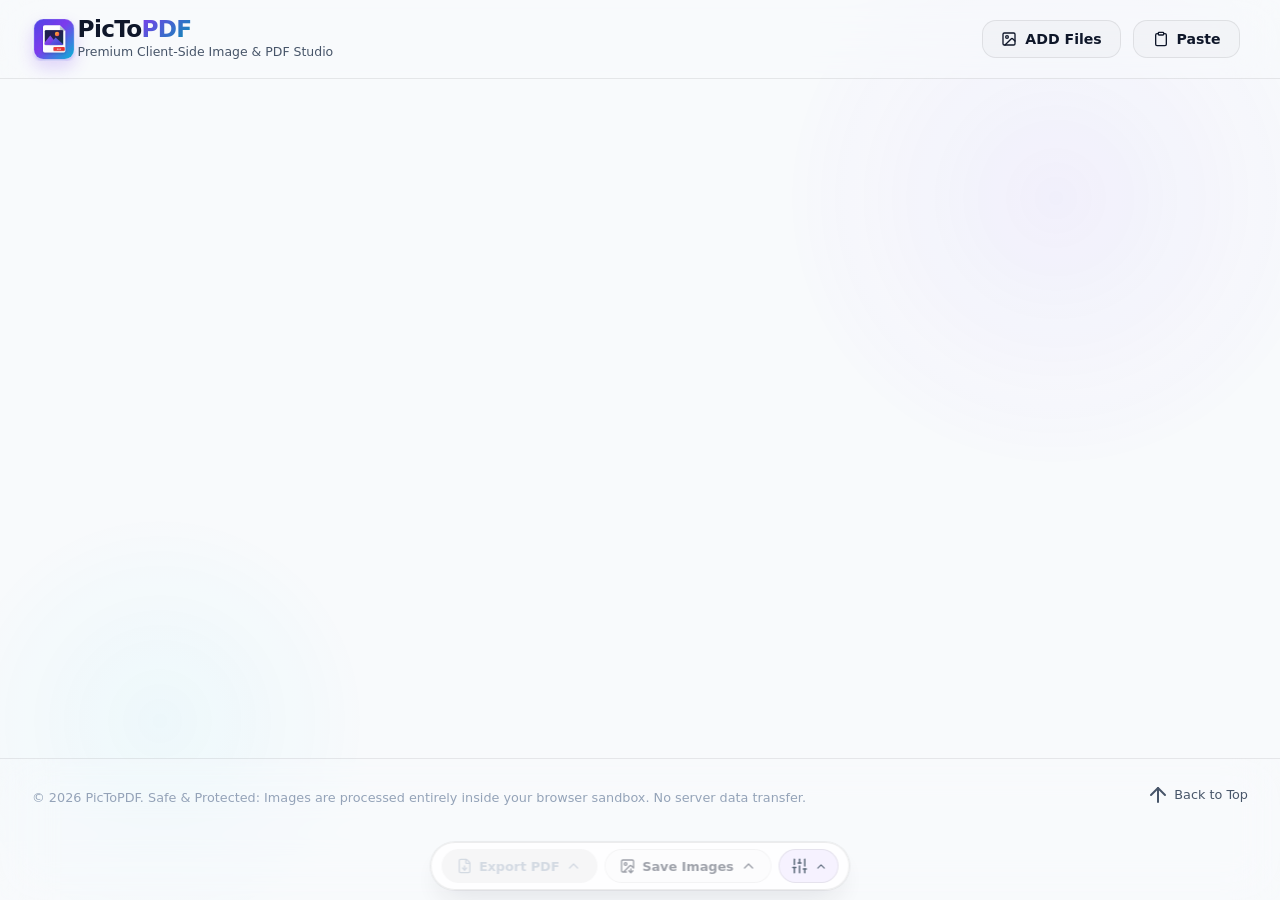
==== commit 470ac84d: "feat(branding): display custom favicon icon in app header next to logo" ====
--- a/index.html
+++ b/index.html
@@ -60,7 +60,7 @@
         <div class="header-container">
             <div class="logo-area">
                 <div class="logo-icon-container">
-                    <i data-lucide="file-image" class="logo-icon"></i>
+                    <img src="favicon.svg" alt="PicToPDF Logo" class="logo-icon-img">
                 </div>
                 <div class="logo-text">
                     <h1>PicTo<span>PDF</span></h1>
--- a/styles.css
+++ b/styles.css
@@ -204,12 +204,19 @@
     width: 44px;
     height: 44px;
     border-radius: var(--radius-md);
-    background: var(--accent-gradient);
+    background: transparent;
     display: flex;
     align-items: center;
     justify-content: center;
     color: #fff;
     box-shadow: 0 8px 16px var(--accent-glow);
+}
+
+.logo-icon-img {
+    width: 100%;
+    height: 100%;
+    display: block;
+    object-fit: contain;
 }
 
 .logo-icon {
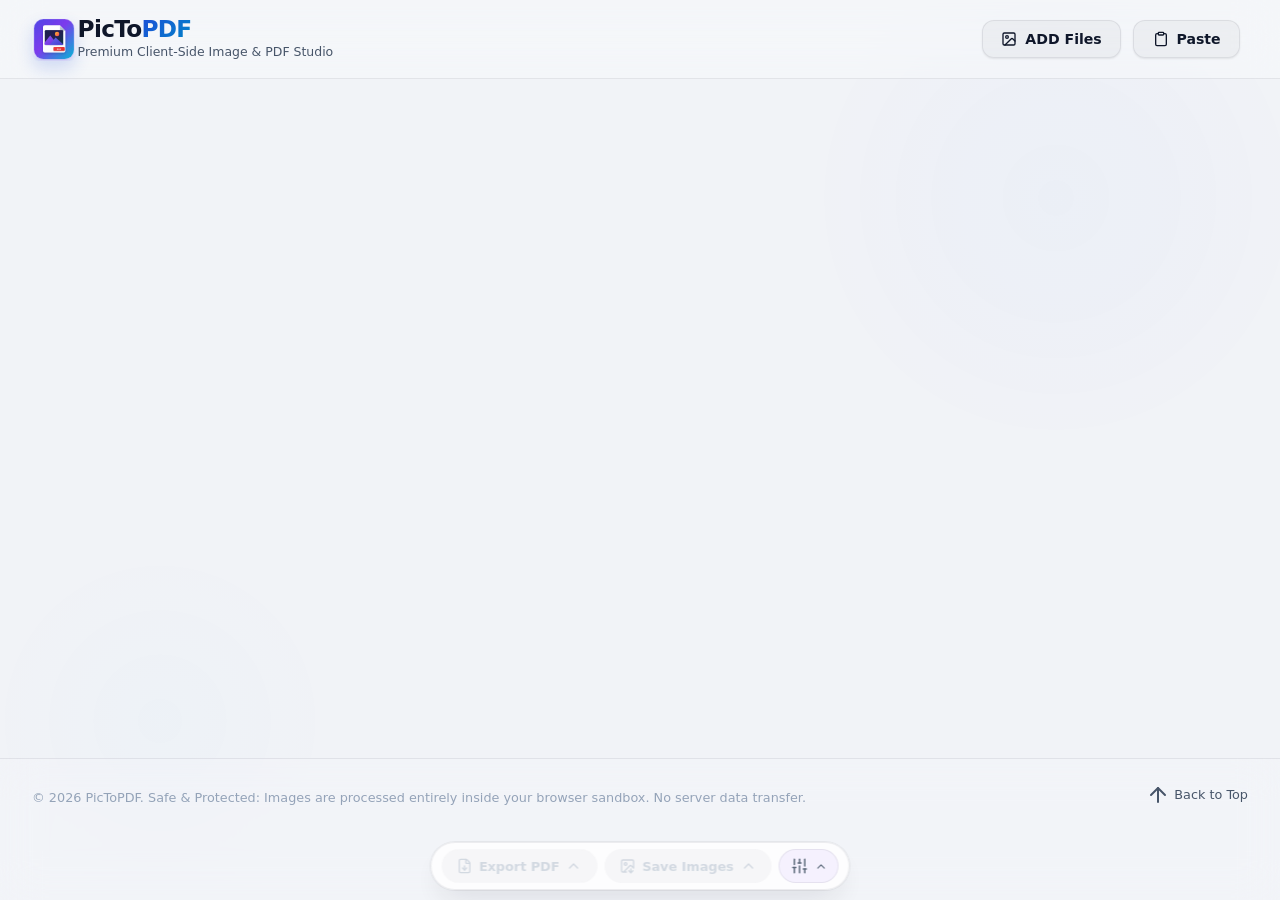
==== commit 37cdacd0: "Refactor project architecture into folders and modularize app.js" ====
--- a/index.html
+++ b/index.html
@@ -9,25 +9,35 @@
     <title>PicToPDF — Premium Image to PDF Converter</title>
 
     <!-- Lucide Icons (Local/Offline) -->
-    <script src="lucide.min.js"></script>
+    <script src="lib/lucide.min.js"></script>
 
     <!-- Native WebAssembly HEIC/HEIF Decoder Bundle (Local/Offline) -->
-    <script src="libheif-bundle.js?v=60"></script>
+    <script src="lib/libheif-bundle.js?v=60"></script>
 
     <!-- HEIC/HEIF Image Converter (Local/Offline Fallback) -->
-    <script src="heic-to.js?v=60"></script>
+    <script src="lib/heic-to.js?v=60"></script>
 
     <!-- jsPDF library (Local/Offline) -->
-    <script src="jspdf.umd.min.js"></script>
+    <script src="lib/jspdf.umd.min.js"></script>
     <!-- PDF.js library (Local/Offline) -->
-    <script src="pdf.min.js"></script>
+    <script src="lib/pdf.min.js"></script>
     <!-- JSZip library (Local/Offline) -->
-    <script src="jszip.min.js"></script>
+    <script src="lib/jszip.min.js"></script>
+    <!-- PWA & Mobile Meta Tags -->
+    <link rel="manifest" href="manifest.json">
+    <meta name="theme-color" content="#08080c">
+    <meta name="mobile-web-app-capable" content="yes">
+    <meta name="apple-mobile-web-app-capable" content="yes">
+    <meta name="apple-mobile-web-app-status-bar-style" content="black-translucent">
+    <meta name="apple-mobile-web-app-title" content="PicToPDF">
+    <link rel="apple-touch-icon" href="assets/icons/icon-192.png">
+
     <!-- Favicon -->
-    <link rel="icon" type="image/svg+xml" href="favicon.svg">
+    <link rel="icon" type="image/svg+xml" href="assets/favicon.svg">
+    <link rel="icon" type="image/png" sizes="192x192" href="assets/icons/icon-192.png">
 
     <!-- Stylesheets -->
-    <link rel="stylesheet" href="styles.css?v=68">
+    <link rel="stylesheet" href="css/styles.css?v=69">
 
 </head>
 
@@ -60,7 +70,7 @@
         <div class="header-container">
             <div class="logo-area">
                 <div class="logo-icon-container">
-                    <img src="favicon.svg" alt="PicToPDF Logo" class="logo-icon-img">
+                    <img src="assets/favicon.svg" alt="PicToPDF Logo" class="logo-icon-img">
                 </div>
                 <div class="logo-text">
                     <h1>PicTo<span>PDF</span></h1>
@@ -518,7 +528,7 @@
                             <svg id="perspectiveSvg"
                                 style="position: absolute; top: 0; left: 0; width: 100%; height: 100%; pointer-events: none; display: none; z-index: 40;">
                                 <polygon id="perspectivePolygon" points="0,0 100,0 100,100 0,100"
-                                    style="fill:rgba(139, 92, 246, 0.2);stroke:rgba(255,255,255,0.85);stroke-width:2;stroke-dasharray:4 4;" />
+                                    style="fill:rgba(37, 99, 235, 0.2);stroke:rgba(255,255,255,0.85);stroke-width:2;stroke-dasharray:4 4;" />
                             </svg>
                             <div id="perspectiveHandles"
                                 style="display: none; position: absolute; top: 0; left: 0; width: 100%; height: 100%; pointer-events: none; z-index: 50;">
@@ -547,7 +557,16 @@
     <canvas id="appCompressionCanvas" style="display:none;"></canvas>
 
     <!-- App JavaScript -->
-    <script src="app.js?v=72"></script>
+    <script type="module" src="js/app.js?v=73"></script>
+
+    <!-- PWA Service Worker Registration -->
+    <script>
+        if ('serviceWorker' in navigator) {
+            window.addEventListener('load', () => {
+                navigator.serviceWorker.register('./sw.js').catch(() => {});
+            });
+        }
+    </script>
 </body>
 
 </html>
--- a/css/styles.css
+++ b/css/styles.css
@@ -0,0 +1,3546 @@
+/* ==========================================================================
+   PicToPDF Custom Styling System (Core Design & Rich Aesthetics)
+   ========================================================================== */
+
+/* Design Tokens & Theme Variables */
+:root {
+    --font-heading: system-ui, -apple-system, BlinkMacSystemFont, "Segoe UI", Roboto, "Helvetica Neue", Arial, sans-serif;
+    --font-body: system-ui, -apple-system, BlinkMacSystemFont, "Segoe UI", Roboto, "Helvetica Neue", Arial, sans-serif;
+
+    /* Transition Speeds */
+    --transition-fast: 0.18s cubic-bezier(0.16, 1, 0.3, 1);
+    --transition-normal: 0.28s cubic-bezier(0.16, 1, 0.3, 1);
+    --transition-slow: 0.45s cubic-bezier(0.16, 1, 0.3, 1);
+
+    /* Border Radius - Refined & Balanced */
+    --radius-sm: 8px;
+    --radius-md: 12px;
+    --radius-lg: 18px;
+    --radius-full: 9999px;
+}
+
+/* Dark Theme Colors (Refined Enterprise Flagship) */
+.dark-theme {
+    --bg-primary: #090a0f;
+    --bg-secondary: #12141c;
+    --bg-card: rgba(18, 20, 29, 0.82);
+    --border-color: rgba(255, 255, 255, 0.08);
+    --border-hover: rgba(56, 189, 248, 0.35);
+
+    --accent-gradient: linear-gradient(135deg, #2563eb 0%, #38bdf8 100%);
+    --accent-solid: #2563eb;
+    --accent-glow: rgba(37, 99, 235, 0.28);
+
+    --text-primary: #f8fafc;
+    --text-secondary: #94a3b8;
+    --text-muted: #64748b;
+
+    --card-shadow: 0 12px 32px -4px rgba(0, 0, 0, 0.5), 0 0 0 1px rgba(255, 255, 255, 0.06);
+    --input-bg: rgba(255, 255, 255, 0.04);
+
+    --backdrop-blur: blur(20px);
+
+    /* Subtle Ambient Vignettes */
+    --orb-color-1: rgba(37, 99, 235, 0.07);
+    --orb-color-2: rgba(56, 189, 248, 0.05);
+}
+
+/* Light Theme Colors (Clean Porcelain & Elevated Slate) */
+.light-theme {
+    --bg-primary: #f1f3f7;
+    --bg-secondary: #e5e9f0;
+    --bg-card: rgba(255, 255, 255, 0.94);
+    --border-color: rgba(15, 23, 42, 0.08);
+    --border-hover: rgba(37, 99, 235, 0.3);
+
+    --accent-gradient: linear-gradient(135deg, #1d4ed8 0%, #0284c7 100%);
+    --accent-solid: #1d4ed8;
+    --accent-glow: rgba(29, 78, 216, 0.16);
+
+    --text-primary: #0f172a;
+    --text-secondary: #475569;
+    --text-muted: #94a3b8;
+
+    --card-shadow: 0 10px 28px -6px rgba(15, 23, 42, 0.08), 0 0 0 1px rgba(15, 23, 42, 0.04);
+    --input-bg: rgba(0, 0, 0, 0.03);
+
+    --backdrop-blur: blur(20px);
+
+    /* Subtle Ambient Vignettes */
+    --orb-color-1: rgba(37, 99, 235, 0.03);
+    --orb-color-2: rgba(56, 189, 248, 0.02);
+}
+
+/* Reset and Global Styles */
+* {
+    margin: 0;
+    padding: 0;
+    box-sizing: border-box;
+}
+
+body {
+    min-width: 350px;
+    font-family: var(--font-body);
+    background-color: var(--bg-primary);
+    color: var(--text-primary);
+    min-height: 100vh;
+    display: flex;
+    flex-direction: column;
+    overflow-x: hidden;
+    transition: background-color var(--transition-slow), color var(--transition-slow);
+    line-height: 1.5;
+    position: relative;
+}
+
+/* Background Ambient Orbs */
+.glow-bg {
+    position: fixed;
+    top: 0;
+    left: 0;
+    width: 100%;
+    height: 100%;
+    z-index: -1;
+    pointer-events: none;
+    overflow: hidden;
+}
+
+.glow-bg::before,
+.glow-bg::after {
+    content: '';
+    position: absolute;
+    border-radius: var(--radius-full);
+    opacity: 0.8;
+    pointer-events: none;
+    transform: translateZ(0);
+}
+
+.glow-bg::before {
+    width: 45vw;
+    height: 45vw;
+    background: radial-gradient(circle, var(--orb-color-1) 0%, transparent 70%);
+    top: -10%;
+    right: -5%;
+}
+
+.glow-bg::after {
+    width: 35vw;
+    height: 35vw;
+    background: radial-gradient(circle, var(--orb-color-2) 0%, transparent 70%);
+    bottom: -5%;
+    left: -5%;
+}
+
+/* Scrollbar styling */
+::-webkit-scrollbar {
+    width: 8px;
+    height: 8px;
+}
+
+::-webkit-scrollbar-track {
+    background: transparent;
+}
+
+::-webkit-scrollbar-thumb {
+    background: var(--border-color);
+    border-radius: var(--radius-full);
+    border: 2px solid transparent;
+    background-clip: padding-box;
+}
+
+::-webkit-scrollbar-thumb:hover {
+    background-color: var(--text-muted);
+    border: 2px solid transparent;
+    background-clip: padding-box;
+}
+
+/* Frosted Header styles */
+.app-header {
+    position: sticky;
+    top: 0;
+    z-index: 100;
+    backdrop-filter: var(--backdrop-blur);
+    border-bottom: 1px solid var(--border-color);
+    background-color: rgba(8, 8, 12, 0.4);
+    transition: background-color var(--transition-normal), border-color var(--transition-normal);
+}
+
+.light-theme .app-header {
+    background-color: rgba(248, 250, 252, 0.5);
+}
+
+.header-container {
+    max-width: 1400px;
+    margin: 0 auto;
+    padding: 1rem 2rem;
+    display: flex;
+    justify-content: space-between;
+    align-items: center;
+}
+
+/* Header Action Buttons / Dropzone on the Right */
+.header-actions {
+    display: flex;
+    align-items: center;
+    gap: 0.75rem;
+    padding: 0.25rem 0.5rem;
+    border-radius: var(--radius-md);
+    transition: all var(--transition-normal);
+}
+
+.header-actions.dragover {
+    background-color: var(--accent-glow);
+    box-shadow: 0 0 20px var(--accent-glow);
+    outline: 2px dashed var(--accent-solid);
+    outline-offset: 3px;
+}
+
+.logo-area {
+    display: flex;
+    align-items: center;
+    gap: 0.1rem;
+}
+
+.logo-icon-container {
+    width: 44px;
+    height: 44px;
+    border-radius: var(--radius-md);
+    background: transparent;
+    display: flex;
+    align-items: center;
+    justify-content: center;
+    color: #fff;
+    box-shadow: 0 8px 16px var(--accent-glow);
+}
+
+.logo-icon-img {
+    width: 100%;
+    height: 100%;
+    display: block;
+    object-fit: contain;
+}
+
+.logo-icon {
+    width: 22px;
+    height: 22px;
+}
+
+.logo-text h1 {
+    font-family: var(--font-heading);
+    font-size: 1.45rem;
+    font-weight: 800;
+    letter-spacing: -0.03em;
+    line-height: 1.1;
+    color: var(--text-primary);
+}
+
+.logo-text h1 span {
+    background: var(--accent-gradient);
+    -webkit-background-clip: text;
+    background-clip: text;
+    -webkit-text-fill-color: transparent;
+    color: transparent;
+}
+
+.tagline {
+    font-size: 0.78rem;
+    color: var(--text-secondary);
+    font-weight: 500;
+    margin-top: 0.1rem;
+}
+
+
+
+/* Workspace layout setup */
+.app-container {
+    flex: 1;
+    max-width: 1400px;
+    width: 100%;
+    margin: 0 auto;
+    padding: 2rem;
+}
+
+/* Glassmorphism Cards */
+.glass-card {
+    background: var(--bg-card);
+    border: 1px solid var(--border-color);
+    border-radius: var(--radius-lg);
+    box-shadow: var(--card-shadow);
+    backdrop-filter: var(--backdrop-blur);
+    padding: 1.75rem;
+    margin-bottom: 2rem;
+    transition: border-color var(--transition-normal), box-shadow var(--transition-normal);
+    position: relative;
+    overflow: hidden;
+}
+
+.glass-card:hover {
+    border-color: var(--border-hover);
+}
+
+.card-header {
+    display: flex;
+    justify-content: space-between;
+    align-items: center;
+    margin-bottom: 1.5rem;
+}
+
+.card-header.border-bottom {
+    border-bottom: 1px solid var(--border-color);
+    padding-bottom: 1rem;
+    margin-bottom: 1.5rem;
+}
+
+.header-title-group {
+    display: flex;
+    align-items: center;
+    gap: 0.75rem;
+}
+
+.title-icon {
+    width: 20px;
+    height: 20px;
+    color: var(--accent-solid);
+}
+
+.header-title-group h2 {
+    font-family: var(--font-heading);
+    font-size: 1.15rem;
+    font-weight: 700;
+    color: var(--text-primary);
+}
+
+.file-hidden {
+    position: absolute;
+    width: 1px;
+    height: 1px;
+    padding: 0;
+    margin: -1px;
+    overflow: hidden;
+    clip: rect(0, 0, 0, 0);
+    border: 0;
+    opacity: 0;
+    pointer-events: none;
+}
+
+.drop-circle {
+    width: 72px;
+    height: 72px;
+    border-radius: var(--radius-full);
+    background-color: var(--input-bg);
+    display: flex;
+    align-items: center;
+    justify-content: center;
+    border: 1px solid var(--border-color);
+    color: var(--text-secondary);
+    transition: transform var(--transition-normal), border-color var(--transition-normal), color var(--transition-normal);
+}
+
+.upload-icon {
+    width: 28px;
+    height: 28px;
+}
+
+/* Image grid and file listing */
+.list-card {
+    display: flex;
+    flex-direction: column;
+}
+
+/* ==========================================================================
+   Unified Workspace Card (Side-by-side on PC, Tab-switched on Mobile)
+   ========================================================================== */
+.unified-workspace-card {
+    width: 100%;
+    max-width: 1400px;
+    margin: 0 auto 2rem auto;
+    padding: 1.5rem;
+    display: flex;
+    flex-direction: column;
+}
+
+/* Unified Single-Line Workspace Header on Desktop */
+.unified-workspace-header {
+    display: grid;
+    grid-template-columns: 1.15fr 0.85fr;
+    gap: 1.75rem;
+    align-items: center;
+    border-bottom: 1px solid var(--border-color);
+    padding-bottom: 0.85rem;
+    margin-bottom: 1.25rem;
+    min-height: 44px;
+    width: 100%;
+}
+
+.unified-workspace-header .header-col-left {
+    display: flex;
+    align-items: center;
+    justify-content: space-between;
+    gap: 0.75rem;
+    min-width: 0;
+}
+
+.unified-workspace-header .header-col-right {
+    display: flex;
+    align-items: center;
+    gap: 0.75rem;
+    min-width: 0;
+}
+
+.unified-workspace-header h2 {
+    font-size: 1.05rem;
+    font-weight: 600;
+}
+
+/* Unified Content Grid */
+.unified-workspace-grid {
+    display: grid;
+    grid-template-columns: 1.15fr 0.85fr;
+    gap: 1.75rem;
+    align-items: stretch;
+    width: 100%;
+}
+
+.unified-pane {
+    min-width: 0;
+    width: 100%;
+    display: flex;
+    flex-direction: column;
+}
+
+.unified-files-pane .image-list-container {
+    max-height: min(72vh, 680px);
+    overflow-y: auto;
+    padding-right: 0.5rem;
+}
+
+.unified-preview-pane {
+    display: flex;
+    flex-direction: column;
+    height: 100%;
+}
+
+.unified-preview-pane .preview-workspace {
+    flex: 1;
+    width: 100%;
+    height: min(72vh, 680px);
+    min-height: 480px;
+    max-height: min(72vh, 680px);
+    background-color: var(--bg-primary);
+    border: 1px solid var(--border-color);
+    border-radius: var(--radius-md);
+    display: flex;
+    flex-direction: column;
+    align-items: center;
+    justify-content: center;
+    position: relative;
+    padding: 1.25rem;
+    overflow: hidden;
+}
+
+/* Mobile-only Segmented Pill Switcher: 50/50 Balanced Width */
+.mobile-segmented-wrapper {
+    display: none;
+    width: 100%;
+    margin-bottom: 0.85rem;
+}
+
+.mobile-segmented-pill {
+    display: flex;
+    width: 100%;
+    align-items: center;
+    gap: 0.35rem;
+    padding: 4px;
+    background: rgba(255, 255, 255, 0.05);
+    border: 1px solid var(--border-color);
+    border-radius: 9999px;
+}
+
+.mobile-tab-btn {
+    flex: 1;
+    display: inline-flex;
+    align-items: center;
+    justify-content: center;
+    gap: 0.4rem;
+    padding: 0.5rem 0.75rem;
+    border-radius: 9999px;
+    border: none;
+    background: transparent;
+    color: var(--text-secondary);
+    font-family: var(--font-body);
+    font-size: 0.85rem;
+    font-weight: 600;
+    cursor: pointer;
+    white-space: nowrap;
+    transition: all var(--transition-fast);
+    text-align: center;
+}
+
+.mobile-tab-btn i,
+.mobile-tab-btn svg {
+    width: 15px;
+    height: 15px;
+}
+
+.mobile-tab-btn:hover {
+    color: var(--text-primary);
+}
+
+.mobile-tab-btn.active {
+    background: var(--accent-gradient);
+    color: #fff;
+    box-shadow: 0 3px 12px var(--accent-glow);
+}
+
+/* Workspace Collapse Adaptations (<= 1000px: Uploaded Files & Preview collapse into tabs) */
+@media (max-width: 1000px) {
+    .mobile-segmented-wrapper {
+        display: flex !important;
+    }
+
+    .unified-workspace-header {
+        display: flex !important;
+        justify-content: flex-end !important;
+        align-items: center !important;
+        border-bottom: 1px solid var(--border-color);
+        padding-bottom: 0.5rem;
+        margin-bottom: 0.75rem;
+        min-height: auto;
+    }
+
+    .unified-workspace-header .desktop-only-title,
+    .unified-workspace-header .header-col-right,
+    .desktop-preview-header {
+        display: none !important;
+    }
+
+    .unified-workspace-header .header-col-left {
+        width: 100%;
+        justify-content: flex-end;
+    }
+
+    .unified-workspace-card[data-active-tab="preview"] .unified-workspace-header {
+        display: none !important;
+    }
+
+    .unified-workspace-grid {
+        display: block !important;
+    }
+
+    /* Tab-based switching: only the active tab is visible */
+    .unified-workspace-card[data-active-tab="files"] .unified-files-pane {
+        display: block !important;
+    }
+
+    .unified-workspace-card[data-active-tab="files"] .unified-preview-pane {
+        display: none !important;
+    }
+
+    .unified-workspace-card[data-active-tab="preview"] .unified-files-pane {
+        display: none !important;
+    }
+
+    .unified-workspace-card[data-active-tab="preview"] .unified-preview-pane {
+        display: flex !important;
+        height: min(72vh, 680px);
+    }
+
+    .unified-files-pane .image-list-container {
+        max-height: min(68vh, 600px);
+    }
+}
+
+.btn-clear-all {
+    background: transparent;
+    border: none;
+    color: var(--text-muted);
+    font-size: 0.82rem;
+    font-weight: 600;
+    display: flex;
+    align-items: center;
+    gap: 0.35rem;
+    cursor: pointer;
+    padding: 0.4rem 0.8rem;
+    border-radius: var(--radius-sm);
+    transition: color var(--transition-fast), background-color var(--transition-fast);
+}
+
+.btn-clear-all:hover {
+    color: #ef4444;
+    background-color: rgba(239, 68, 68, 0.05);
+}
+
+.btn-clear-all i {
+    width: 14px;
+    height: 14px;
+}
+
+.header-actions-group {
+    display: flex;
+    align-items: center;
+    gap: 0.65rem;
+    flex-wrap: wrap;
+}
+
+.total-estimate-size-container {
+    display: inline-flex;
+    align-items: center;
+    gap: 0.35rem;
+    padding: 0.2rem 0.25rem;
+    background: transparent;
+    border: none;
+    border-radius: 0;
+    font-size: 0.78rem;
+    color: var(--text-secondary);
+}
+
+.total-size-icon {
+    width: 14px;
+    height: 14px;
+    color: var(--accent-solid);
+    flex-shrink: 0;
+}
+
+.total-estimate-size-container .size-value-badge {
+    background: transparent !important;
+    padding: 0 !important;
+    border: none !important;
+    font-size: 0.78rem !important;
+    font-weight: 700;
+    color: var(--text-primary);
+}
+
+.image-list-container {
+    overflow-y: auto;
+    padding-right: 0.5rem;
+    display: flex;
+    flex-direction: column;
+    gap: 0.75rem;
+}
+
+/* Individual Image item cards - Clean 2-column layout (Content + Vertical Controls) */
+.image-item-node {
+    display: flex;
+    flex-direction: row;
+    align-items: center;
+    justify-content: space-between;
+    width: 100%;
+    min-width: 0;
+    min-height: auto;
+    padding: 0.5rem 0.5rem 0.5rem 0.5rem;
+    gap: 0.6rem;
+    background-color: var(--input-bg);
+    /* border: 1px solid var(--border-color); */
+    border-radius: var(--radius-md);
+    overflow: visible;
+    transition: border-color var(--transition-normal), transform var(--transition-normal);
+}
+
+.image-item-node:hover {
+    border-color: var(--border-hover);
+    transform: translateX(2px);
+}
+
+/* Main content body (Header + Actions) */
+.node-content-body {
+    flex: 1 1 0;
+    min-width: 0;
+    display: flex;
+    flex-direction: column;
+    gap: 0.5rem;
+}
+
+/* Header row: Thumbnail + File Info */
+.node-header {
+    display: flex;
+    align-items: center;
+    gap: 0.65rem;
+    width: 100%;
+    min-width: 0;
+}
+
+.node-thumbnail {
+    width: 48px;
+    height: 48px;
+    border-radius: var(--radius-sm);
+    object-fit: cover;
+    background-color: rgba(0, 0, 0, 0.2);
+    border: 1px solid var(--border-color);
+    flex-shrink: 0;
+}
+
+.node-details {
+    flex: 1 1 0;
+    min-width: 0;
+    overflow: hidden;
+}
+
+.node-details h4 {
+    font-size: 0.82rem;
+    font-weight: 600;
+    color: var(--text-primary);
+    white-space: nowrap;
+    overflow: hidden;
+    text-overflow: ellipsis;
+    margin-bottom: 0.2rem;
+    padding-right: 0.25rem;
+}
+
+.node-order {
+    display: inline-grid;
+    place-items: center;
+    width: 20px;
+    height: 20px;
+    margin-right: 0.35rem;
+    border-radius: var(--radius-full);
+    background: var(--accent-gradient);
+    color: #fff;
+    font-size: 0.68rem;
+    font-weight: 800;
+    vertical-align: middle;
+}
+
+.node-meta {
+    display: flex;
+    align-items: center;
+    gap: 0.35rem;
+    flex-wrap: nowrap;
+    white-space: nowrap;
+    line-height: 1.35;
+    justify-content: space-between;
+    overflow: hidden;
+}
+
+.meta-text {
+    font-size: 0.65rem;
+    color: var(--text-muted);
+}
+
+.meta-divider {
+    display: none;
+}
+
+.badge-dim,
+.badge {
+    font-size: 0.62rem;
+    padding: 0.08rem 0.25rem;
+    max-width: 100%;
+}
+
+.individual-pdf-size-badge {
+    overflow: hidden;
+    text-overflow: ellipsis;
+    white-space: nowrap;
+}
+
+/* Vertical Controls (Up, Delete, Down) */
+.node-controls {
+    display: flex;
+    flex-direction: column;
+    justify-content: center;
+    align-items: center;
+    gap: 1rem;
+    width: 28px;
+    flex-shrink: 0;
+}
+
+/* Actions row: Quality Slider + Action Buttons (Full width from left under thumbnail) */
+.node-actions-row {
+    display: flex;
+    flex-direction: column;
+    width: 100%;
+    gap: 0.45rem;
+}
+
+.inline-quality-control {
+    display: flex;
+    align-items: center;
+    gap: 0.5rem;
+    width: 100%;
+    max-width: none !important;
+    margin: 0 !important;
+}
+
+.inline-quality-label {
+    font-size: 0.72rem;
+    color: var(--text-secondary);
+    font-weight: 600;
+    min-width: 48px;
+    flex-shrink: 0;
+}
+
+.inline-quality-slider {
+    flex: 1;
+    height: 4px;
+    cursor: pointer;
+}
+
+.inline-quality-badge {
+    font-size: 0.72rem;
+    padding: 0.1rem 0.35rem;
+    font-weight: 700;
+    background-color: var(--border-color);
+    flex-shrink: 0;
+}
+
+.node-action-buttons {
+    display: flex;
+    align-items: center;
+    width: 100%;
+    gap: 0.35rem;
+}
+
+.node-action-buttons .btn-crop-node {
+    flex: 1 1 0;
+    width: auto;
+    min-width: 0;
+    min-height: 28px;
+    height: 28px;
+    padding: 0.2rem 0.25rem !important;
+    font-size: 0.64rem !important;
+    gap: 0.25rem;
+    white-space: nowrap;
+    line-height: 1.15;
+    overflow: hidden;
+    text-overflow: clip;
+    display: inline-flex;
+    align-items: center;
+    justify-content: center;
+}
+
+.node-action-buttons .btn-crop-node i {
+    width: 11px !important;
+    height: 11px !important;
+    flex-shrink: 0;
+}
+
+.node-action-buttons .btn-crop-node-reset {
+    color: #ef4444 !important;
+    padding: 0.25rem 0.4rem !important;
+    flex: 0 0 auto;
+}
+
+.light-theme .badge-dim {
+    background-color: rgba(124, 58, 237, 0.06);
+    border-color: rgba(124, 58, 237, 0.12);
+}
+
+.badge-pdf {
+    background-color: rgba(59, 130, 246, 0.12);
+    border: 1px solid rgba(59, 130, 246, 0.25);
+    color: #3b82f6;
+    padding: 0.1rem 0.4rem;
+    border-radius: 4px;
+    font-size: 0.7rem;
+    font-weight: 600;
+}
+
+.light-theme .badge-pdf {
+    background-color: rgba(37, 99, 235, 0.1);
+    border-color: rgba(37, 99, 235, 0.2);
+    color: #2563eb;
+}
+
+/* Icon button circles */
+.btn-circle {
+    width: 26px;
+    height: 26px;
+    border-radius: var(--radius-full);
+    background: transparent;
+    border: 1px solid var(--border-color);
+    color: var(--text-secondary);
+    cursor: pointer;
+    display: flex;
+    align-items: center;
+    justify-content: center;
+    transition: background-color var(--transition-fast), border-color var(--transition-fast), color var(--transition-fast);
+}
+
+.btn-circle:hover:not(:disabled) {
+    background-color: var(--border-color);
+    color: var(--text-primary);
+    border-color: var(--text-muted);
+}
+
+.btn-circle:disabled {
+    opacity: 0.35;
+    cursor: not-allowed;
+}
+
+.btn-circle i {
+    width: 14px;
+    height: 14px;
+}
+
+.btn-circle-delete {
+    color: var(--text-muted);
+}
+
+.btn-circle-delete:hover {
+    color: #ef4444 !important;
+    background-color: rgba(239, 68, 68, 0.08) !important;
+    border-color: rgba(239, 68, 68, 0.2) !important;
+}
+
+/* Settings elements forms styling */
+.settings-form {
+    display: flex;
+    flex-direction: column;
+    gap: 1.5rem;
+}
+
+.setting-group {
+    display: flex;
+    flex-direction: column;
+    gap: 0.5rem;
+}
+
+.pt-4 {
+    padding-top: 1rem;
+}
+
+.setting-label {
+    font-size: 0.85rem;
+    font-weight: 600;
+    color: var(--text-secondary);
+    display: flex;
+    align-items: center;
+    gap: 0.35rem;
+}
+
+.setting-label-between {
+    display: flex;
+    justify-content: space-between;
+    align-items: center;
+}
+
+.label-info {
+    color: var(--text-muted);
+    cursor: help;
+    display: flex;
+    align-items: center;
+}
+
+.label-info i {
+    width: 14px;
+    height: 14px;
+}
+
+.badge {
+    font-size: 0.78rem;
+    font-weight: 700;
+    background-color: var(--border-color);
+    color: var(--text-primary);
+    padding: 0.15rem 0.5rem;
+    border-radius: var(--radius-sm);
+    white-space: nowrap;
+}
+
+.size-value-badge,
+.individual-pdf-size-badge {
+    display: inline-flex;
+    align-items: center;
+    gap: 0;
+    font-variant-numeric: tabular-nums;
+}
+
+.size-label,
+.size-unit {
+    pointer-events: none;
+}
+
+.size-number {
+    display: inline-block;
+    text-align: left;
+}
+
+.size-number-updating {
+    animation: sizeNumberUpdate 180ms ease-out;
+}
+
+@keyframes sizeNumberUpdate {
+    0% {
+        opacity: 0.45;
+    }
+
+    100% {
+        opacity: 1;
+    }
+}
+
+.badge-waiting .size-number {
+    opacity: 0.55;
+}
+
+/* Elegant dropdown selectors */
+.select-wrapper {
+    position: relative;
+    width: 100%;
+}
+
+.custom-select {
+    width: 100%;
+    padding: 0.75rem 1rem;
+    background-color: var(--input-bg);
+    border: 1px solid var(--border-color);
+    border-radius: var(--radius-md);
+    color: var(--text-primary);
+    font-family: var(--font-body);
+    font-size: 0.88rem;
+    font-weight: 500;
+    appearance: none;
+    cursor: pointer;
+    transition: border-color var(--transition-fast), box-shadow var(--transition-fast);
+}
+
+.custom-select:focus {
+    outline: none;
+    border-color: var(--accent-solid);
+    box-shadow: 0 0 0 3px var(--accent-glow);
+}
+
+.custom-select option {
+    background-color: var(--bg-secondary);
+    color: var(--text-primary);
+}
+
+.select-wrapper::after {
+    content: '';
+    position: absolute;
+    top: 50%;
+    right: 1.15rem;
+    transform: translateY(-50%);
+    width: 6px;
+    height: 6px;
+    border-right: 2px solid var(--text-secondary);
+    border-bottom: 2px solid var(--text-secondary);
+    transform: translateY(-70%) rotate(45deg);
+    pointer-events: none;
+    transition: transform var(--transition-fast);
+}
+
+.select-wrapper:hover::after {
+    border-color: var(--text-primary);
+}
+
+/* Custom Tab pill selectors */
+.tab-selector {
+    display: flex;
+    background-color: var(--input-bg);
+    border: 1px solid var(--border-color);
+    border-radius: var(--radius-md);
+    padding: 0.25rem;
+    gap: 0.25rem;
+}
+
+.tab-btn {
+    flex: 1;
+    border: none;
+    background: transparent;
+    padding: 0.6rem 0.8rem;
+    font-size: 0.82rem;
+    font-weight: 600;
+    color: var(--text-secondary);
+    border-radius: calc(var(--radius-md) - 3px);
+    cursor: pointer;
+    display: flex;
+    align-items: center;
+    justify-content: center;
+    gap: 0.4rem;
+    transition: color var(--transition-fast), background-color var(--transition-fast);
+}
+
+.tab-btn:hover {
+    color: var(--text-primary);
+}
+
+.tab-btn.active {
+    background: var(--bg-primary);
+    color: var(--text-primary);
+    box-shadow: 0 2px 8px rgba(0, 0, 0, 0.12);
+    border: 1px solid var(--border-color);
+}
+
+.tab-btn i {
+    width: 14px;
+    height: 14px;
+}
+
+.rotate-90 {
+    transform: rotate(90deg);
+}
+
+/* Custom HTML slider quality setting */
+.slider-wrapper {
+    display: flex;
+    flex-direction: column;
+    gap: 0.35rem;
+}
+
+.custom-slider {
+    appearance: none;
+    width: 100%;
+    height: 6px;
+    border-radius: var(--radius-full);
+    background: var(--border-color);
+    outline: none;
+    cursor: pointer;
+    transition: background var(--transition-fast);
+}
+
+.custom-slider::-webkit-slider-thumb {
+    appearance: none;
+    width: 18px;
+    height: 18px;
+    border-radius: var(--radius-full);
+    background: #fff;
+    border: 2px solid var(--accent-solid);
+    cursor: pointer;
+    box-shadow: 0 2px 6px rgba(0, 0, 0, 0.2);
+    transition: transform var(--transition-fast), border-color var(--transition-fast);
+}
+
+.custom-slider::-webkit-slider-thumb:hover {
+    transform: scale(1.15);
+}
+
+.slider-labels {
+    display: flex;
+    justify-content: space-between;
+    font-size: 0.72rem;
+    color: var(--text-muted);
+}
+
+/* Compilation Strategy Options Switch */
+.switch-selector {
+    display: flex;
+    gap: 0.75rem;
+}
+
+.switch-option {
+    flex: 1;
+    padding: 0.85rem;
+    border: 1px solid var(--border-color);
+    background-color: var(--input-bg);
+    border-radius: var(--radius-md);
+    cursor: pointer;
+    display: flex;
+    flex-direction: column;
+    align-items: center;
+    gap: 0.4rem;
+    transition: border-color var(--transition-fast), background-color var(--transition-fast), transform var(--transition-fast);
+}
+
+.switch-option:hover {
+    border-color: var(--border-hover);
+    transform: translateY(-1px);
+}
+
+.switch-option.active {
+    border-color: var(--accent-solid);
+    background-color: var(--accent-glow);
+    color: var(--text-primary);
+}
+
+.switch-option i {
+    width: 18px;
+    height: 18px;
+    color: var(--text-secondary);
+    transition: color var(--transition-fast);
+}
+
+.switch-option.active i {
+    color: var(--accent-solid);
+}
+
+.switch-option span {
+    font-size: 0.78rem;
+    font-weight: 600;
+}
+
+/* Virtual PDF Page Layout Preview Canvas */
+.virtual-preview-canvas {
+    width: 100%;
+    height: 100%;
+    min-height: 0;
+    flex: 1;
+    display: flex;
+    align-items: center;
+    justify-content: center;
+    position: relative;
+}
+
+.preview-placeholder {
+    display: flex;
+    flex-direction: column;
+    align-items: center;
+    gap: 0.75rem;
+    color: var(--text-muted);
+}
+
+.preview-doc-icon {
+    width: 44px;
+    height: 44px;
+}
+
+.preview-placeholder p {
+    font-size: 0.8rem;
+    font-weight: 500;
+}
+
+/* Premium PDF Mockup Page Sheet */
+.virtual-pdf-sheet {
+    background-color: #fff;
+    box-shadow: 0 8px 30px rgba(0, 0, 0, 0.35);
+    border-radius: 2px;
+    max-height: 100%;
+    max-width: 100%;
+    aspect-ratio: 1 / 1.414;
+    /* default portrait A4 ratio */
+    position: relative;
+    display: flex;
+    align-items: center;
+    justify-content: center;
+    overflow: hidden;
+    border: 1px solid rgba(255, 255, 255, 0.1);
+    transition: aspect-ratio var(--transition-normal), padding var(--transition-normal);
+}
+
+.light-theme .virtual-pdf-sheet {
+    box-shadow: 0 8px 30px rgba(0, 0, 0, 0.15);
+}
+
+.virtual-sheet-image {
+    width: 100%;
+    height: 100%;
+    object-fit: contain;
+    transition: object-fit var(--transition-normal);
+}
+
+/* Margin Indicator guide lines inside virtual page */
+.virtual-margin-guide {
+    position: absolute;
+    top: var(--guide-margin, 0px);
+    left: var(--guide-margin, 0px);
+    right: var(--guide-margin, 0px);
+    bottom: var(--guide-margin, 0px);
+    border: 1px dashed var(--accent-solid);
+    opacity: 0.5;
+    pointer-events: none;
+    transition: top var(--transition-normal), left var(--transition-normal), right var(--transition-normal), bottom var(--transition-normal);
+}
+
+/* Preview controls & navigation pagination */
+.preview-pagination {
+    position: absolute;
+    bottom: 0.75rem;
+    left: 50%;
+    transform: translateX(-50%);
+    background-color: var(--bg-card);
+    border: 1px solid var(--border-color);
+    padding: 0.35rem 0.75rem;
+    border-radius: var(--radius-full);
+    display: flex;
+    align-items: center;
+    gap: 0.85rem;
+    box-shadow: 0 4px 15px rgba(0, 0, 0, 0.2);
+    backdrop-filter: var(--backdrop-blur);
+    z-index: 10;
+}
+
+.pagination-text {
+    font-size: 0.78rem;
+    font-weight: 500;
+    color: var(--text-secondary);
+}
+
+.pagination-text strong {
+    color: var(--text-primary);
+}
+
+/* Primary Action compilation Button & Universal Common Button System */
+.btn {
+    display: inline-flex;
+    align-items: center;
+    justify-content: center;
+    gap: 0.5rem;
+    padding: 0.6rem 1.15rem;
+    font-family: var(--font-body);
+    font-size: 0.88rem;
+    font-weight: 600;
+    border-radius: var(--radius-md);
+    cursor: pointer;
+    white-space: nowrap;
+    transition: all var(--transition-fast);
+    border: 1px solid transparent;
+    user-select: none;
+    text-decoration: none;
+}
+
+.btn:hover:not(:disabled) {
+    transform: translateY(-1px);
+}
+
+.btn:active:not(:disabled) {
+    transform: translateY(0);
+}
+
+.btn i,
+.btn svg {
+    width: 16px;
+    height: 16px;
+    flex-shrink: 0;
+}
+
+.btn-sm {
+    padding: 0.38rem 0.72rem;
+    font-size: 0.8rem;
+    gap: 0.35rem;
+}
+
+.btn-sm i,
+.btn-sm svg {
+    width: 14px;
+    height: 14px;
+}
+
+.w-full {
+    width: 100%;
+}
+
+.btn-primary {
+    background: var(--accent-gradient);
+    color: #fff;
+    border: 1px solid rgba(255, 255, 255, 0.16);
+    box-shadow: inset 0 1px 0 rgba(255, 255, 255, 0.25), 0 4px 16px var(--accent-glow);
+}
+
+.btn-primary:hover:not(:disabled) {
+    transform: translateY(-1px);
+    box-shadow: inset 0 1px 0 rgba(255, 255, 255, 0.3), 0 8px 24px var(--accent-glow);
+    filter: brightness(1.06);
+}
+
+.btn-primary:active:not(:disabled) {
+    transform: translateY(0);
+    box-shadow: inset 0 1px 0 rgba(255, 255, 255, 0.15), 0 2px 8px var(--accent-glow);
+}
+
+.btn-primary:disabled {
+    opacity: 0.45;
+    cursor: not-allowed;
+    box-shadow: none !important;
+    background: var(--border-color);
+    color: var(--text-muted);
+}
+
+.btn-secondary {
+    background-color: var(--input-bg);
+    border: 1px solid var(--border-color);
+    color: var(--text-primary);
+    box-shadow: 0 1px 2px rgba(0, 0, 0, 0.08);
+}
+
+.btn-secondary:hover {
+    border-color: var(--border-hover);
+    background-color: rgba(255, 255, 255, 0.08);
+    transform: translateY(-1px);
+}
+
+.light-theme .btn-secondary:hover {
+    background-color: rgba(0, 0, 0, 0.06);
+    border-color: rgba(0, 0, 0, 0.15);
+}
+
+.btn-tertiary {
+    background: transparent;
+    border: 1px solid transparent;
+    color: var(--accent-solid);
+}
+
+.btn-tertiary:hover {
+    background-color: var(--input-bg);
+    border-color: var(--border-color);
+}
+
+.btn i {
+    width: 16px;
+    height: 16px;
+}
+
+/* Pulsing aura glow for main submit */
+.btn-glow-active:not(:disabled) {
+    position: relative;
+}
+
+.btn-glow-active:not(:disabled)::after {
+    content: '';
+    position: absolute;
+    top: 0;
+    left: 0;
+    right: 0;
+    bottom: 0;
+    border-radius: var(--radius-md);
+    box-shadow: 0 0 15px var(--accent-solid);
+    opacity: 0;
+    transition: opacity var(--transition-normal);
+    pointer-events: none;
+    z-index: -1;
+}
+
+.btn-glow-active:not(:disabled):hover::after {
+    opacity: 0.4;
+    animation: buttonPulse 1.5s infinite;
+}
+
+@keyframes buttonPulse {
+    0% {
+        transform: scale(1);
+        opacity: 0.4;
+    }
+
+    50% {
+        transform: scale(1.03);
+        opacity: 0.1;
+    }
+
+    100% {
+        transform: scale(1);
+        opacity: 0.4;
+    }
+}
+
+/* Beautiful custom spinner */
+.spinner {
+    animation: rotate 2s linear infinite;
+    width: 18px;
+    height: 18px;
+    display: inline-block;
+    vertical-align: middle;
+    margin-right: 0.5rem;
+}
+
+.spinner .path {
+    stroke: currentColor;
+    stroke-linecap: round;
+    animation: dash 1.5s ease-in-out infinite;
+}
+
+@keyframes rotate {
+    100% {
+        transform: rotate(360deg);
+    }
+}
+
+@keyframes dash {
+    0% {
+        stroke-dasharray: 1, 150;
+        stroke-dashoffset: 0;
+    }
+
+    50% {
+        stroke-dasharray: 90, 150;
+        stroke-dashoffset: -35;
+    }
+
+    100% {
+        stroke-dasharray: 90, 150;
+        stroke-dashoffset: -124;
+    }
+}
+
+/* Footer layout */
+.app-footer {
+    border-top: 1px solid var(--border-color);
+    padding: 1.5rem 2rem;
+    margin-top: auto;
+    font-size: 0.8rem;
+    color: var(--text-muted);
+    background-color: rgba(8, 8, 12, 0.2);
+    backdrop-filter: var(--backdrop-blur);
+    transition: border-color var(--transition-normal);
+}
+
+.light-theme .app-footer {
+    background-color: rgba(248, 250, 252, 0.2);
+}
+
+.footer-content {
+    max-width: 1400px;
+    margin: 0 auto;
+    display: flex;
+    justify-content: space-between;
+    align-items: center;
+    gap: 1.5rem;
+    flex-wrap: wrap;
+}
+
+.footer-links a {
+    color: var(--text-secondary);
+    text-decoration: none;
+    font-weight: 500;
+    display: inline-flex;
+    align-items: center;
+    gap: 0.25rem;
+    transition: color var(--transition-fast);
+}
+
+.footer-links a:hover {
+    color: var(--text-primary);
+}
+
+/* Animations for uploaded nodes dynamic appearance */
+@keyframes fadeInSlideUp {
+    from {
+        opacity: 0;
+        transform: translateY(8px);
+    }
+
+    to {
+        opacity: 1;
+        transform: translateY(0);
+    }
+}
+
+.animate-fade-in-up {
+    animation: fadeInSlideUp 0.35s ease-out forwards;
+}
+
+/* ==========================================================================
+   Crop Modal Styling & Interactions
+   ========================================================================== */
+.crop-modal-overlay {
+    position: fixed;
+    top: 0;
+    left: 0;
+    width: 100vw;
+    height: 100vh;
+    background: rgba(0, 0, 0, 0.75);
+    backdrop-filter: blur(8px);
+    z-index: 1000;
+    display: flex;
+    align-items: center;
+    justify-content: center;
+    padding: 1.5rem;
+    animation: modalFadeIn 0.3s ease-out forwards;
+}
+
+@keyframes modalFadeIn {
+    from {
+        opacity: 0;
+    }
+
+    to {
+        opacity: 1;
+    }
+}
+
+.edit-modal-card {
+    max-width: 920px;
+    width: 100%;
+    max-height: 90vh;
+    max-height: 90dvh;
+    margin-bottom: 0 !important;
+    display: flex;
+    flex-direction: column;
+    overflow: hidden;
+    background: rgba(18, 20, 29, 0.96);
+    border: 1px solid var(--border-color);
+    border-radius: var(--radius-lg);
+    box-shadow: 0 25px 60px -15px rgba(0, 0, 0, 0.75), 0 0 0 1px rgba(255, 255, 255, 0.06);
+    backdrop-filter: blur(24px);
+    -webkit-backdrop-filter: blur(24px);
+    animation: modalSlideUp 0.25s cubic-bezier(0.16, 1, 0.3, 1) forwards;
+}
+
+.light-theme .edit-modal-card {
+    background: rgba(255, 255, 255, 0.98);
+    box-shadow: 0 20px 50px -12px rgba(15, 23, 42, 0.16), 0 0 0 1px rgba(15, 23, 42, 0.08);
+}
+
+.edit-modal-card .card-header {
+    flex-shrink: 0;
+}
+
+.edit-modal-body {
+    display: flex;
+    flex-direction: row;
+    gap: 1.5rem;
+    padding: 1.5rem;
+    overflow-y: auto;
+    -webkit-overflow-scrolling: touch;
+    flex: 1;
+    min-height: 0;
+}
+
+.edit-sidebar {
+    width: 250px;
+    display: flex;
+    flex-direction: column;
+    gap: 1.25rem;
+    border-right: 1px solid var(--border-color);
+    padding-right: 1.25rem;
+}
+
+.edit-tabs {
+    display: flex;
+    flex-direction: column;
+    gap: 0.35rem;
+}
+
+.edit-tab-btn {
+    background: transparent;
+    border: 1px solid transparent;
+    padding: 0.65rem 0.9rem;
+    text-align: left;
+    color: var(--text-secondary);
+    border-radius: var(--radius-sm);
+    cursor: pointer;
+    display: flex;
+    align-items: center;
+    gap: 0.65rem;
+    font-weight: 500;
+    font-size: 0.88rem;
+    transition: all var(--transition-fast);
+}
+
+.edit-tab-btn i {
+    width: 16px;
+    height: 16px;
+}
+
+.edit-tab-btn:hover {
+    background-color: var(--input-bg);
+    color: var(--text-primary);
+    border-color: var(--border-color);
+}
+
+.edit-tab-btn.active {
+    background: rgba(37, 99, 235, 0.12);
+    color: var(--accent-solid);
+    border-color: rgba(37, 99, 235, 0.28);
+    font-weight: 600;
+}
+
+.light-theme .edit-tab-btn.active {
+    background: rgba(29, 78, 216, 0.08);
+    color: var(--accent-solid);
+    border-color: rgba(29, 78, 216, 0.22);
+}
+
+.edit-panel {
+    display: none;
+    flex-direction: column;
+    gap: 1.25rem;
+}
+
+.edit-panel.active {
+    display: flex;
+}
+
+.edit-main-area {
+    flex: 1;
+    display: flex;
+    flex-direction: column;
+    min-width: 0;
+}
+
+@keyframes modalSlideUp {
+    from {
+        transform: translateY(30px) scale(0.95);
+    }
+
+    to {
+        transform: translateY(0) scale(1);
+    }
+}
+
+.crop-workspace-container {
+    background-color: rgba(0, 0, 0, 0.25);
+    border: 1px solid var(--border-color);
+    border-radius: var(--radius-md);
+    padding: 24px;
+    display: flex;
+    align-items: center;
+    justify-content: center;
+    overflow: hidden;
+    flex: 1;
+    min-height: 0;
+    box-sizing: border-box;
+    position: relative;
+}
+
+.crop-workspace {
+    position: relative;
+    max-width: 100%;
+    max-height: 100%;
+    display: inline-block;
+    line-height: 0;
+    touch-action: none;
+    margin: auto;
+}
+
+#cropSourceImage {
+    max-width: 100%;
+    max-height: min(calc(85vh - 230px), 440px);
+    width: auto;
+    height: auto;
+    object-fit: contain;
+    user-select: none;
+    pointer-events: none;
+    border-radius: var(--radius-sm);
+    display: block;
+    margin: 0 auto;
+}
+
+/* Glowing Resizable Crop Area Frame */
+.crop-box {
+    position: absolute;
+    border: 2px dashed rgba(255, 255, 255, 0.9);
+    box-shadow: 0 0 0 9999px rgba(0, 0, 0, 0.65), 0 0 15px var(--accent-glow);
+    cursor: move;
+    box-sizing: border-box;
+    z-index: 50;
+    touch-action: none;
+}
+
+.crop-box::after {
+    content: '';
+    position: absolute;
+    top: 0;
+    left: 0;
+    right: 0;
+    bottom: 0;
+    border: 1px solid var(--accent-solid);
+    opacity: 0.6;
+    pointer-events: none;
+}
+
+/* Rule of Thirds grid guides */
+.crop-grid-line {
+    position: absolute;
+    background-color: rgba(255, 255, 255, 0.25);
+    pointer-events: none;
+}
+
+.crop-grid-line.h1 {
+    top: 33.33%;
+    left: 0;
+    width: 100%;
+    height: 1px;
+}
+
+.crop-grid-line.h2 {
+    top: 66.66%;
+    left: 0;
+    width: 100%;
+    height: 1px;
+}
+
+.crop-grid-line.v1 {
+    left: 33.33%;
+    top: 0;
+    height: 100%;
+    width: 1px;
+}
+
+.crop-grid-line.v2 {
+    left: 66.66%;
+    top: 0;
+    height: 100%;
+    width: 1px;
+}
+
+.crop-handle {
+    position: absolute;
+    width: 22px;
+    height: 22px;
+    background-color: rgba(15, 23, 42, 0.7);
+    border: 2.5px solid var(--accent-solid);
+    border-radius: 50%;
+    transform: translate(-50%, -50%);
+    z-index: 60;
+    touch-action: none;
+    box-shadow: 0 0 4px rgba(0, 0, 0, 0.8), 0 0 10px var(--accent-glow);
+    transition: transform 0.1s ease, border-color 0.1s ease;
+}
+
+.crop-handle:hover,
+.crop-handle:active {
+    transform: translate(-50%, -50%) scale(1.2);
+    border-color: #38bdf8;
+    background-color: var(--accent-glow);
+}
+
+.crop-handle::after {
+    content: '';
+    position: absolute;
+    top: 50%;
+    left: 50%;
+    width: 6px;
+    height: 6px;
+    background-color: #ffffff;
+    border-radius: 50%;
+    transform: translate(-50%, -50%);
+    box-shadow: 0 0 4px rgba(255, 255, 255, 1);
+}
+
+.crop-handle.tl {
+    top: 0;
+    left: 0;
+    cursor: nwse-resize;
+}
+
+.crop-handle.tr {
+    top: 0;
+    left: 100%;
+    cursor: nesw-resize;
+}
+
+.crop-handle.bl {
+    top: 100%;
+    left: 0;
+    cursor: nesw-resize;
+}
+
+.crop-handle.br {
+    top: 100%;
+    left: 100%;
+    cursor: nwse-resize;
+}
+
+.crop-handle.t {
+    top: 0;
+    left: 50%;
+    cursor: ns-resize;
+}
+
+.crop-handle.b {
+    top: 100%;
+    left: 50%;
+    cursor: ns-resize;
+}
+
+.crop-handle.l {
+    top: 50%;
+    left: 0;
+    cursor: ew-resize;
+}
+
+.crop-handle.r {
+    top: 50%;
+    left: 100%;
+    cursor: ew-resize;
+}
+
+.perspective-handle {
+    position: absolute;
+    width: 24px;
+    height: 24px;
+    background-color: transparent;
+    border: 2px solid var(--accent-solid);
+    border-radius: 50%;
+    transform: translate(-50%, -50%);
+    cursor: crosshair;
+    z-index: 60;
+    touch-action: none;
+}
+
+.perspective-handle::after {
+    content: '';
+    position: absolute;
+    top: 50%;
+    left: 50%;
+    width: 6px;
+    height: 6px;
+    background-color: var(--accent-solid);
+    border-radius: 50%;
+    transform: translate(-50%, -50%);
+    box-shadow: 0 0 4px rgba(255, 255, 255, 1);
+}
+
+.perspective-handle:active {
+    background-color: var(--accent-glow);
+    transform: translate(-50%, -50%) scale(1.1);
+}
+
+
+
+.crop-actions {
+    display: flex;
+    gap: 1rem;
+}
+
+/* Crop details list item indicators */
+.btn-crop-node {
+    padding: 0.25rem 0.6rem !important;
+    font-size: 0.72rem !important;
+    gap: 0.25rem !important;
+}
+
+.cropped-badge {
+    background-color: rgba(6, 182, 212, 0.08) !important;
+    border: 1px solid rgba(6, 182, 212, 0.15) !important;
+    color: #06b6d4 !important;
+}
+
+.light-theme .cropped-badge {
+    background-color: rgba(6, 182, 212, 0.04) !important;
+    border-color: rgba(6, 182, 212, 0.1) !important;
+}
+
+/* ==========================================================================
+   Collapsible Advanced Settings Panel (Docked in Bottom Sticky Bar)
+   Paper Unroll / Fold 3D Physics Animation
+   ========================================================================== */
+.bottom-sticky-bar .settings-card {
+    margin-bottom: 0.35rem;
+    background: rgba(18, 18, 30, 0.95);
+    border: 1px solid var(--border-color);
+    border-radius: var(--radius-lg);
+    box-shadow: 0 16px 40px rgba(0, 0, 0, 0.5), 0 0 0 1px rgba(255, 255, 255, 0.06);
+    backdrop-filter: blur(24px);
+    -webkit-backdrop-filter: blur(24px);
+}
+
+.light-theme .bottom-sticky-bar .settings-card {
+    background: rgba(255, 255, 255, 0.96);
+    box-shadow: 0 12px 36px rgba(15, 23, 42, 0.14);
+}
+
+.settings-card .card-header.collapsible-trigger:hover {
+    filter: brightness(1.15);
+}
+
+/* Collapsed state: fully hidden — trigger has moved to the sticky action bar */
+.bottom-sticky-bar .settings-card.collapsed {
+    display: none !important;
+}
+
+/* Settings trigger icon-only button in action bar */
+.sticky-settings-trigger {
+    display: flex;
+    align-items: center;
+    gap: 3px;
+    padding: 0 0.65rem !important;
+    min-width: unset !important;
+    border: 1px solid var(--border-color);
+    border-radius: var(--radius-md);
+    background: rgba(139, 92, 246, 0.08);
+    color: var(--text-secondary);
+    transition: background var(--transition-fast), border-color var(--transition-fast), color var(--transition-fast), box-shadow var(--transition-fast);
+}
+
+.sticky-settings-trigger:hover {
+    background: rgba(139, 92, 246, 0.18);
+    border-color: var(--border-hover);
+    color: var(--accent-solid, #a855f7);
+    box-shadow: 0 0 10px var(--accent-glow);
+}
+
+.sticky-settings-trigger.active {
+    background: rgba(139, 92, 246, 0.22);
+    border-color: var(--accent-solid, #a855f7);
+    color: var(--accent-solid, #a855f7);
+}
+
+.sticky-settings-trigger .toggle-chevron {
+    transform: rotate(0deg);
+    transition: transform var(--transition-fast);
+}
+
+.sticky-settings-trigger.active .toggle-chevron {
+    transform: rotate(180deg);
+}
+
+/* Expanded state: Slim paper-like layout, compact and clean with zero scrollbar */
+.bottom-sticky-bar .settings-card:not(.collapsed) {
+    width: 100%;
+    max-width: min(420px, calc(100vw - 1.5rem));
+    margin: 0 auto 0.4rem auto !important;
+    padding: 0.55rem 0.85rem !important;
+    max-height: none !important;
+    display: flex;
+    flex-direction: column;
+    border-radius: var(--radius-md) !important;
+    border: 1px solid var(--border-color);
+    background: rgba(18, 18, 28, 0.96);
+    box-shadow: 0 -8px 24px rgba(0, 0, 0, 0.45);
+    overflow: hidden;
+    animation: none !important;
+    transform: none !important;
+}
+
+.light-theme .bottom-sticky-bar .settings-card:not(.collapsed) {
+    background: rgba(255, 255, 255, 0.98);
+    box-shadow: 0 -6px 20px rgba(15, 23, 42, 0.12);
+}
+
+.bottom-sticky-bar .settings-card:not(.collapsed) .settings-form {
+    overflow: visible;
+    max-height: none;
+    padding: 0;
+    display: flex;
+    flex-direction: column;
+    gap: 0.35rem;
+    animation: none !important;
+    transform: none !important;
+}
+
+/* Paper-thin ruled line rows */
+.bottom-sticky-bar .setting-group {
+    display: flex;
+    flex-direction: row;
+    align-items: center;
+    justify-content: space-between;
+    gap: 0.6rem;
+    width: 100%;
+    padding: 0.28rem 0;
+    border-bottom: 1px solid rgba(255, 255, 255, 0.06);
+}
+
+.bottom-sticky-bar .setting-group:last-child {
+    border-bottom: none;
+}
+
+.light-theme .bottom-sticky-bar .setting-group {
+    border-bottom-color: rgba(0, 0, 0, 0.06);
+}
+
+.bottom-sticky-bar .setting-group-col {
+    flex-direction: column;
+    align-items: stretch;
+    gap: 0.3rem;
+}
+
+.bottom-sticky-bar .setting-row-line {
+    display: flex;
+    align-items: center;
+    justify-content: space-between;
+    width: 100%;
+}
+
+.bottom-sticky-bar .setting-label {
+    font-size: 0.76rem;
+    font-weight: 500;
+    color: var(--text-secondary);
+    white-space: nowrap;
+    min-width: 78px;
+    flex-shrink: 0;
+    margin: 0;
+    display: flex;
+    align-items: center;
+    gap: 0.35rem;
+}
+
+.bottom-sticky-bar .select-wrapper {
+    flex: 1;
+    min-width: 0;
+}
+
+.bottom-sticky-bar .custom-select,
+.bottom-sticky-bar .custom-input {
+    width: 100%;
+    height: 28px !important;
+    padding: 0.2rem 0.5rem !important;
+    background-color: var(--input-bg);
+    border: 1px solid var(--border-color);
+    border-radius: var(--radius-sm);
+    color: var(--text-primary);
+    font-family: var(--font-body);
+    font-size: 0.75rem !important;
+}
+
+.bottom-sticky-bar .custom-select:focus,
+.bottom-sticky-bar .custom-input:focus {
+    outline: none;
+    border-color: var(--accent-solid);
+    box-shadow: 0 0 0 2px var(--accent-glow);
+}
+
+.bottom-sticky-bar .tab-selector {
+    display: flex;
+    gap: 0.25rem;
+    flex: 1;
+    min-width: 0;
+}
+
+.bottom-sticky-bar .tab-selector .tab-btn {
+    flex: 1;
+    height: 28px;
+    padding: 0 0.35rem !important;
+    font-size: 0.73rem !important;
+    font-weight: 500;
+    white-space: nowrap !important;
+    border-radius: var(--radius-sm);
+    display: flex;
+    align-items: center;
+    justify-content: center;
+    gap: 0.25rem;
+    min-width: 0;
+}
+
+.bottom-sticky-bar .tab-selector .tab-btn i {
+    width: 12px;
+    height: 12px;
+}
+
+#passwordInputContainer {
+    width: 100%;
+}
+
+#passwordInputContainer .custom-input {
+    height: 28px !important;
+    padding: 0.2rem 0.5rem !important;
+    font-size: 0.75rem !important;
+}
+
+.settings-card.collapsed .settings-form {
+    display: none !important;
+    max-height: 0px !important;
+    opacity: 0 !important;
+    margin: 0 !important;
+    padding: 0 !important;
+    pointer-events: none;
+    overflow: hidden !important;
+}
+
+.settings-card.collapsed .card-header.border-bottom {
+    border-bottom-color: transparent !important;
+    margin-bottom: 0 !important;
+    padding-bottom: 0 !important;
+}
+
+/* ==========================================================================
+   Android & Mobile Responsiveness Adaptations (Support for Touch and Small Viewports)
+   ========================================================================== */
+* {
+    -webkit-tap-highlight-color: transparent;
+}
+
+@media (max-width: 1000px) {
+    :root {
+        --radius-lg: 16px;
+        --radius-md: 12px;
+    }
+
+    .logo-icon-container {
+        width: 38px;
+        height: 38px;
+    }
+
+    .logo-icon {
+        width: 18px;
+        height: 18px;
+    }
+
+    .theme-toggle-btn {
+        width: 38px;
+        height: 38px;
+    }
+
+    .theme-toggle-btn i {
+        width: 18px;
+        height: 18px;
+    }
+
+    /* Settings adaptations */
+    .tab-selector {
+        padding: 0.15rem;
+    }
+
+    .tab-btn {
+        padding: 0.5rem 0.6rem;
+        font-size: 0.76rem;
+    }
+
+    .custom-select {
+        padding: 0.6rem 0.85rem;
+        font-size: 0.82rem;
+    }
+}
+
+.edit-mobile-actions {
+    display: none;
+}
+
+/* Mobile editor dock: compact app-like editing experience */
+@media (max-width: 1000px) {
+    .crop-modal-overlay {
+        padding: 0;
+        align-items: stretch;
+    }
+
+    .crop-modal-overlay .edit-modal-card {
+        width: 100vw;
+        height: 100vh;
+        height: 100dvh;
+        max-width: 100vw;
+        max-height: 100vh;
+        max-height: 100dvh;
+        border-radius: 0;
+        border: 0;
+        margin: 0;
+    }
+
+    .edit-mobile-actions {
+        display: flex;
+        align-items: center;
+        gap: 0.2rem;
+    }
+
+    .edit-mobile-revert,
+    .edit-mobile-save {
+        border: 0;
+        background: transparent;
+        color: var(--text-primary);
+        font: 700 0.82rem var(--font-body);
+        padding: 0.5rem 0.35rem;
+        cursor: pointer;
+    }
+
+    .edit-mobile-save {
+        color: var(--accent-solid);
+        margin-left: auto;
+        margin-right: 0.45rem;
+    }
+
+    .edit-modal-card .edit-mobile-header #closeEditModal {
+        color: #ef4444;
+        border-color: rgba(239, 68, 68, 0.35);
+        background-color: rgba(239, 68, 68, 0.08);
+        margin-left: 0.15rem;
+        flex-shrink: 0;
+    }
+
+    .edit-modal-card .edit-mobile-header #closeEditModal:hover {
+        color: #fff;
+        border-color: #ef4444;
+        background-color: #ef4444;
+    }
+
+    .edit-modal-card {
+        background: var(--bg-card);
+        color: var(--text-primary);
+        backdrop-filter: var(--backdrop-blur);
+        -webkit-backdrop-filter: var(--backdrop-blur);
+    }
+
+    .edit-modal-card .card-header.edit-mobile-header {
+        height: 52px;
+        min-height: 52px;
+        max-height: 52px;
+        margin-bottom: 0;
+        padding: 0 0.75rem;
+        border-bottom: 1px solid var(--border-color);
+        background: var(--bg-card);
+    }
+
+    .edit-modal-card .edit-mobile-header .header-title-group {
+        min-width: 0;
+        flex-wrap: nowrap;
+    }
+
+    .edit-modal-card .edit-mobile-header .header-title-group h2 {
+        font-size: 0.95rem;
+        white-space: nowrap;
+        line-height: 1;
+        color: var(--text-primary);
+    }
+
+    .edit-modal-card .edit-modal-body {
+        display: flex;
+        flex-direction: column;
+        gap: 0;
+        padding: 0;
+        overflow: hidden;
+    }
+
+    .edit-modal-card .edit-main-area {
+        order: 1;
+        flex: 1 1 auto;
+        min-height: 0;
+        width: 100%;
+    }
+
+    .edit-modal-card .crop-workspace-container {
+        flex: 1;
+        min-height: 0;
+        padding: 10px;
+        border: 0;
+        border-radius: 0;
+        background: var(--bg-primary);
+    }
+
+    .edit-modal-card .crop-workspace {
+        height: 100% !important;
+        max-width: calc(100vw - 20px);
+        max-height: 100% !important;
+        width: fit-content !important;
+        display: flex;
+        align-items: center;
+        justify-content: center;
+    }
+
+    .edit-modal-card #cropSourceImage {
+        width: auto;
+        height: 100%;
+        max-width: calc(100vw - 20px);
+        max-height: 100%;
+    }
+
+    .edit-modal-card .crop-actions {
+        display: none;
+    }
+
+    .edit-modal-card .edit-sidebar {
+        order: 2;
+        position: relative;
+        width: 100%;
+        flex: 0 0 58px;
+        height: 58px;
+        max-height: 58px;
+        transition: flex-basis 0.2s ease, height 0.2s ease, max-height 0.2s ease;
+        border-right: 0;
+        border-top: 1px solid var(--border-color);
+        padding: 0;
+        gap: 0;
+        background: var(--bg-secondary);
+        backdrop-filter: var(--backdrop-blur);
+        -webkit-backdrop-filter: var(--backdrop-blur);
+        display: block;
+        overflow: visible;
+    }
+
+    .edit-modal-card .edit-tabs {
+        position: absolute;
+        left: 0;
+        bottom: 0;
+        width: 100%;
+        display: grid;
+        grid-template-columns: repeat(3, minmax(0, 1fr));
+        height: 58px;
+        border-top: 0;
+        overflow: visible;
+        padding: 0.25rem;
+        gap: 0.25rem;
+    }
+
+    .edit-modal-card .edit-tab-btn {
+        min-width: 0;
+        min-height: 50px;
+        border-radius: 10px;
+        border-left: 0;
+        justify-content: center;
+        text-align: center;
+        flex-direction: column;
+        gap: 0.2rem;
+        padding: 0.25rem;
+        font-size: 0.7rem;
+        line-height: 1;
+        white-space: nowrap;
+        color: var(--text-secondary);
+        background: transparent;
+    }
+
+    .edit-modal-card .edit-tab-btn:hover {
+        background-color: var(--input-bg);
+        color: var(--text-primary);
+    }
+
+    .edit-modal-card .edit-tab-label {
+        max-width: 100%;
+        overflow: hidden;
+        text-overflow: ellipsis;
+    }
+
+    .edit-modal-card .edit-tab-btn.active {
+        background: var(--accent-glow);
+        border-left: 0;
+        color: var(--accent-solid);
+    }
+
+    .edit-modal-card .edit-sidebar:not(.controls-open) .edit-panel.active,
+    .edit-modal-card .edit-panel:not(.active) {
+        display: none;
+    }
+
+    .edit-modal-card .edit-sidebar.controls-open {
+        flex: 0 0 190px;
+        height: 190px;
+        max-height: 190px;
+    }
+
+    .edit-modal-card .edit-sidebar.controls-open .edit-panel.active {
+        position: absolute;
+        left: 0;
+        bottom: 58px;
+        width: 100%;
+        height: 132px;
+        max-height: 132px;
+        overflow-y: auto;
+        display: flex;
+        flex-direction: column;
+        gap: 0.55rem;
+        padding: 0.45rem 0.75rem;
+        background: var(--bg-secondary);
+        backdrop-filter: var(--backdrop-blur);
+        -webkit-backdrop-filter: var(--backdrop-blur);
+        border-top: 1px solid var(--border-color);
+        box-shadow: var(--card-shadow);
+        z-index: 20;
+    }
+
+    .edit-modal-card .edit-panel.active .setting-group {
+        margin-top: 0 !important;
+        margin-bottom: 0 !important;
+    }
+
+    .edit-modal-card .edit-panel.active#tab-layout {
+        display: grid !important;
+        grid-template-columns: repeat(2, minmax(0, 1fr));
+        grid-auto-rows: minmax(0, auto);
+        align-content: start;
+        gap: 0.45rem 0.5rem;
+        height: 132px;
+        max-height: 132px;
+    }
+
+    .edit-modal-card .edit-panel.active#tab-layout .sub-text {
+        grid-column: 1 / -1;
+        margin-bottom: 0 !important;
+        font-size: 0.68rem;
+        line-height: 1.25;
+    }
+
+    .edit-modal-card .edit-panel.active#tab-layout .setting-group {
+        min-width: 0;
+    }
+
+    .edit-modal-card .edit-panel.active#tab-layout .setting-label {
+        font-size: 0.68rem;
+        white-space: nowrap;
+    }
+
+    .edit-modal-card .edit-panel.active#tab-layout .custom-select,
+    .edit-modal-card .edit-panel.active#tab-crop .custom-select {
+        height: 38px;
+        min-height: 38px;
+        max-height: 38px;
+        padding: 0.45rem 1.8rem 0.45rem 0.55rem;
+        font-size: 0.72rem;
+    }
+
+    .edit-modal-card .edit-panel.active#tab-crop .setting-label,
+    .edit-modal-card .edit-panel.active#tab-crop .setting-label-between {
+        font-size: 0.68rem;
+        line-height: 1.25;
+    }
+
+    .edit-modal-card .edit-panel.active#tab-filters {
+        display: grid !important;
+        grid-template-columns: repeat(2, minmax(0, 1fr));
+        gap: 0.45rem 0.65rem;
+    }
+
+    .edit-modal-card .edit-panel.active#tab-filters .btn {
+        grid-column: 1 / -1;
+        padding: 0.45rem;
+    }
+
+    .edit-modal-card.controls-open #cropSourceImage {
+        width: auto;
+        height: 100%;
+        max-width: calc(100vw - 20px);
+        max-height: 100%;
+    }
+
+    .edit-modal-card .edit-panel.active#tab-crop {
+        display: grid !important;
+        grid-template-columns: minmax(0, 1fr) minmax(0, 1fr);
+        grid-template-rows: auto auto;
+        gap: 0.35rem 0.5rem;
+        overflow-y: auto;
+        align-items: start;
+    }
+
+    .edit-modal-card .edit-panel.active#tab-crop .setting-group:first-child {
+        grid-column: 1 / -1;
+        min-height: 38px;
+        padding-top: 0.15rem;
+    }
+
+    .edit-modal-card .edit-panel.active#tab-crop .setting-group:nth-child(2),
+    .edit-modal-card .edit-panel.active#tab-crop .setting-group:nth-child(3) {
+        grid-column: auto;
+        min-width: 0;
+    }
+
+    .edit-modal-card .edit-panel.active#tab-crop .setting-group:nth-child(3)>div:last-child {
+        display: grid;
+        grid-template-columns: repeat(2, minmax(0, 1fr));
+        gap: 0.35rem;
+    }
+
+    .edit-modal-card .edit-panel.active#tab-crop .setting-group:nth-child(3) .btn {
+        width: 100%;
+        padding: 0.45rem 0.25rem;
+        font-size: 0.72rem;
+    }
+
+    .edit-modal-card .edit-panel.active#tab-crop .rotation-label {
+        display: none;
+    }
+
+    .edit-modal-card .setting-label,
+    .edit-modal-card .setting-label-between {
+        color: var(--text-primary);
+        font-weight: 600;
+    }
+
+    .edit-modal-card .sub-text {
+        color: var(--text-secondary);
+    }
+
+    .edit-modal-card .custom-select {
+        background-color: var(--input-bg);
+        border: 1px solid var(--border-color);
+        color: var(--text-primary);
+    }
+
+    .edit-modal-card .btn-secondary {
+        background-color: var(--input-bg);
+        border: 1px solid var(--border-color);
+        color: var(--text-primary);
+    }
+
+    .edit-modal-card .btn-secondary:hover {
+        background-color: var(--border-color);
+        border-color: var(--border-hover);
+        color: var(--text-primary);
+    }
+
+    .edit-modal-card .badge {
+        background-color: var(--accent-glow);
+        color: var(--accent-solid);
+        border: 1px solid var(--border-color);
+    }
+
+    /* Light Theme Explicit Refinements for Edit Mode */
+    .light-theme .edit-modal-card {
+        background: #f8fafc;
+        color: #0f172a;
+    }
+
+    .light-theme .edit-modal-card .card-header.edit-mobile-header,
+    .light-theme .edit-modal-card .edit-sidebar,
+    .light-theme .edit-modal-card .edit-sidebar.controls-open .edit-panel.active {
+        background: #ffffff;
+        border-color: rgba(0, 0, 0, 0.08);
+    }
+
+    .light-theme .edit-modal-card .crop-workspace-container {
+        background: #f1f5f9;
+    }
+
+    .light-theme .edit-modal-card .custom-select,
+    .light-theme .edit-modal-card .btn-secondary {
+        background: #f8fafc;
+        border-color: rgba(0, 0, 0, 0.12);
+        color: #0f172a;
+    }
+
+    .light-theme .edit-modal-card .setting-label,
+    .light-theme .edit-modal-card .setting-label-between {
+        color: #0f172a;
+    }
+
+    .light-theme .edit-modal-card .sub-text {
+        color: #475569;
+    }
+}
+
+@media (max-width: 1000px) {
+    .app-header {
+        position: sticky;
+    }
+
+    .header-container {
+        height: 58px;
+        min-height: 58px;
+        padding: 0.35rem 0.75rem;
+    }
+
+    .logo-text .tagline {
+        display: none;
+    }
+
+    .logo-text h1 {
+        font-size: 1.12rem;
+    }
+
+    .header-actions {
+        gap: 0.4rem;
+        padding: 0;
+    }
+
+    .btn {
+        padding: 0.72rem 0.68rem;
+        font-size: 0.8rem;
+        gap: 0.35rem;
+    }
+
+    .btn i,
+    .btn svg {
+        width: 14px;
+        height: 14px;
+    }
+
+    .app-container {
+        padding: 0.75rem !important;
+    }
+
+    /* Secondary cards stay dense. */
+    .glass-card:not(.edit-modal-card) {
+        margin-bottom: 0.75rem;
+    }
+
+    .list-card {
+        max-height: none;
+    }
+
+    .image-list-container {
+        max-height: min(68vh, 620px);
+        overflow-y: auto;
+        padding-right: 0;
+    }
+
+    .btn-primary.w-full {
+        padding: 0.65rem 0.75rem;
+    }
+
+    .edit-mobile-actions {
+        gap: 0.25rem;
+    }
+
+    .glass-card {
+        padding: 0.85rem;
+    }
+
+    .list-card .card-header {
+        align-items: flex-start;
+        flex-wrap: wrap;
+        gap: 0.5rem;
+    }
+
+    .header-actions-group {
+        width: 100%;
+        justify-content: space-between;
+    }
+
+    .list-card .header-title-group h2 {
+        font-size: 1rem;
+    }
+
+    .btn-clear-all {
+        flex-shrink: 0;
+        padding: 0.35rem 0.45rem;
+        font-size: 0.72rem;
+    }
+
+    .switch-selector {
+        flex-direction: column;
+        gap: 0.5rem;
+    }
+
+    .switch-option {
+        padding: 0.65rem;
+        flex-direction: row;
+        justify-content: center;
+        gap: 0.5rem;
+    }
+
+    .switch-option i {
+        width: 16px;
+        height: 16px;
+    }
+
+    .switch-option span {
+        font-size: 0.82rem;
+    }
+
+    .footer-content {
+        flex-direction: column;
+        text-align: center;
+        gap: 1rem;
+    }
+
+    .preview-pagination {
+        gap: 0.45rem;
+        padding-inline: 0.45rem;
+    }
+
+    .preview-pagination .pagination-text {
+        display: none;
+    }
+}
+
+/* Keyboard badge indicator */
+.kbd-badge {
+    display: inline-block;
+    padding: 0.15rem 0.45rem;
+    font-family: var(--font-body);
+    font-size: 0.72rem;
+    font-weight: 700;
+    line-height: 1;
+    color: var(--text-primary);
+    background-color: var(--input-bg);
+    border: 1px solid var(--border-color);
+    border-radius: 4px;
+    box-shadow: 0 1px 3px rgba(0, 0, 0, 0.2);
+    vertical-align: middle;
+}
+
+/* Toast Notifications */
+.toast-notification {
+    position: fixed;
+    bottom: 2rem;
+    left: 50%;
+    transform: translateX(-50%) translateY(100px);
+    background: var(--bg-card);
+    border: 1px solid var(--accent-solid);
+    color: var(--text-primary);
+    padding: 0.75rem 1.5rem;
+    border-radius: var(--radius-full);
+    font-size: 0.88rem;
+    font-weight: 600;
+    box-shadow: 0 10px 30px rgba(0, 0, 0, 0.4), 0 0 15px var(--accent-glow);
+    backdrop-filter: var(--backdrop-blur);
+    z-index: 1000;
+    opacity: 0;
+    pointer-events: none;
+    transition: transform var(--transition-normal), opacity var(--transition-normal);
+}
+
+.toast-notification.show {
+    transform: translateX(-50%) translateY(0);
+    opacity: 1;
+}
+
+/* Full-Screen Global Drop Anywhere Overlay */
+.global-drop-overlay {
+    position: fixed;
+    top: 0;
+    left: 0;
+    width: 100vw;
+    height: 100vh;
+    background: rgba(8, 8, 12, 0.82);
+    backdrop-filter: blur(16px);
+    -webkit-backdrop-filter: blur(16px);
+    z-index: 9999;
+    display: flex;
+    align-items: center;
+    justify-content: center;
+    pointer-events: none;
+    opacity: 0;
+    transition: opacity var(--transition-normal);
+}
+
+.light-theme .global-drop-overlay {
+    background: rgba(248, 250, 252, 0.85);
+}
+
+.global-drop-overlay.active {
+    opacity: 1;
+}
+
+.global-drop-content {
+    text-align: center;
+    border: 3px dashed var(--accent-solid);
+    border-radius: var(--radius-lg);
+    padding: 4rem 5rem;
+    background: var(--bg-card);
+    box-shadow: 0 20px 60px rgba(0, 0, 0, 0.5), 0 0 30px var(--accent-glow);
+    display: flex;
+    flex-direction: column;
+    align-items: center;
+    gap: 1.25rem;
+    transform: scale(0.95);
+    transition: transform var(--transition-normal);
+}
+
+.global-drop-overlay.active .global-drop-content {
+    transform: scale(1);
+}
+
+.global-drop-content h2 {
+    font-family: var(--font-heading);
+    font-size: 1.75rem;
+    font-weight: 700;
+    color: var(--text-primary);
+}
+
+.global-drop-content p {
+    font-size: 1rem;
+    color: var(--text-secondary);
+}
+
+/* Custom Text/Password Input */
+.custom-input {
+    width: 100%;
+    padding: 0.75rem 1rem;
+    background-color: var(--input-bg);
+    border: 1px solid var(--border-color);
+    border-radius: var(--radius-md);
+    color: var(--text-primary);
+    font-family: var(--font-body);
+    font-size: 0.88rem;
+    font-weight: 500;
+    transition: border-color var(--transition-fast), box-shadow var(--transition-fast);
+}
+
+.custom-input:focus {
+    outline: none;
+    border-color: var(--accent-solid);
+    box-shadow: 0 0 0 3px var(--accent-glow);
+}
+
+/* Drag and drop sorting states */
+.image-item-node.dragging {
+    box-shadow: 0 10px 25px rgba(0, 0, 0, 0.3);
+    z-index: 100;
+}
+
+.image-item-node.drag-over-top {
+    border-top: 3px solid var(--accent-solid);
+    margin-top: 10px;
+}
+
+.image-item-node.drag-over-bottom {
+    border-bottom: 3px solid var(--accent-solid);
+    margin-bottom: 10px;
+}
+
+.fullscreen-close-btn {
+    display: none;
+}
+
+/* ==========================================================================
+   Fullscreen Crop Overrides (Always at bottom to override media queries)
+   ========================================================================== */
+#editModal.fullscreen-mode {
+    position: fixed !important;
+    top: 0 !important;
+    left: 0 !important;
+    width: 100% !important;
+    width: 100vw !important;
+    height: 100% !important;
+    height: 100vh !important;
+    height: 100dvh !important;
+    max-width: 100vw !important;
+    max-height: 100% !important;
+    max-height: 100vh !important;
+    max-height: 100dvh !important;
+    padding: 0 !important;
+    margin: 0 !important;
+    z-index: 99999 !important;
+    background: #09090b !important;
+    backdrop-filter: none !important;
+    -webkit-backdrop-filter: none !important;
+    overflow: hidden !important;
+    display: flex !important;
+    flex-direction: column !important;
+}
+
+#editModal.fullscreen-mode .edit-modal-card {
+    width: 100% !important;
+    width: 100vw !important;
+    height: 100% !important;
+    height: 100vh !important;
+    height: 100dvh !important;
+    max-width: 100vw !important;
+    max-height: 100% !important;
+    max-height: 100vh !important;
+    max-height: 100dvh !important;
+    border-radius: 0 !important;
+    border: none !important;
+    margin: 0 !important;
+    padding: 0 !important;
+    transform: none !important;
+    animation: none !important;
+    background: #09090b !important;
+    display: flex !important;
+    flex-direction: column !important;
+    overflow: hidden !important;
+    box-shadow: none !important;
+}
+
+#editModal.fullscreen-mode .card-header,
+#editModal.fullscreen-mode .edit-sidebar {
+    display: none !important;
+}
+
+#editModal.fullscreen-mode .edit-modal-body {
+    width: 100% !important;
+    width: 100vw !important;
+    height: 100% !important;
+    height: 100vh !important;
+    height: 100dvh !important;
+    max-width: 100vw !important;
+    max-height: 100% !important;
+    max-height: 100vh !important;
+    max-height: 100dvh !important;
+    padding: 0 !important;
+    margin: 0 !important;
+    display: flex !important;
+    flex-direction: column !important;
+    overflow: hidden !important;
+    flex: 1 !important;
+    min-height: 0 !important;
+}
+
+#editModal.fullscreen-mode .edit-main-area,
+.edit-main-area.fullscreen-crop {
+    position: relative !important;
+    top: 0 !important;
+    left: 0 !important;
+    width: 100% !important;
+    width: 100vw !important;
+    height: 100% !important;
+    height: 100vh !important;
+    height: 100dvh !important;
+    max-width: 100vw !important;
+    max-height: 100% !important;
+    max-height: 100vh !important;
+    max-height: 100dvh !important;
+    z-index: 99999 !important;
+    background: #09090b !important;
+    padding: 0 !important;
+    margin: 0 !important;
+    display: flex !important;
+    flex-direction: column !important;
+    overflow: hidden !important;
+    flex: 1 !important;
+    min-height: 0 !important;
+}
+
+/* Exit / Cross button in Full View */
+#editModal.fullscreen-mode .fullscreen-close-btn,
+.edit-main-area.fullscreen-crop .fullscreen-close-btn {
+    display: flex !important;
+    position: fixed !important;
+    top: 1rem !important;
+    right: 1rem !important;
+    width: 44px !important;
+    height: 44px !important;
+    border-radius: 50% !important;
+    background: rgba(15, 23, 42, 0.88) !important;
+    backdrop-filter: blur(8px) !important;
+    -webkit-backdrop-filter: blur(8px) !important;
+    border: 1.5px solid rgba(255, 255, 255, 0.35) !important;
+    color: #ffffff !important;
+    box-shadow: 0 4px 20px rgba(0, 0, 0, 0.6), 0 0 12px var(--accent-glow) !important;
+    align-items: center !important;
+    justify-content: center !important;
+    cursor: pointer !important;
+    z-index: 100000 !important;
+    padding: 0 !important;
+    transition: transform 0.2s ease, background 0.2s ease, border-color 0.2s ease !important;
+}
+
+#editModal.fullscreen-mode .fullscreen-close-btn:hover,
+.edit-main-area.fullscreen-crop .fullscreen-close-btn:hover {
+    background: rgba(239, 68, 68, 0.95) !important;
+    border-color: #ef4444 !important;
+    transform: scale(1.08) !important;
+}
+
+#editModal.fullscreen-mode .fullscreen-close-btn svg,
+.edit-main-area.fullscreen-crop .fullscreen-close-btn svg {
+    width: 20px !important;
+    height: 20px !important;
+    stroke: #ffffff !important;
+    stroke-width: 2.5 !important;
+    display: block !important;
+    pointer-events: none !important;
+}
+
+/* Centered Workspace with Minimum Margin */
+#editModal.fullscreen-mode .crop-workspace-container,
+.edit-main-area.fullscreen-crop .crop-workspace-container {
+    padding: 16px !important;
+    margin: 0 !important;
+    margin-bottom: 64px !important;
+    border: none !important;
+    background: transparent !important;
+    border-radius: 0 !important;
+    flex: 1 !important;
+    min-height: 0 !important;
+    display: flex !important;
+    align-items: center !important;
+    justify-content: center !important;
+    width: 100% !important;
+    box-sizing: border-box !important;
+    overflow: hidden !important;
+}
+
+#editModal.fullscreen-mode .crop-workspace,
+.edit-main-area.fullscreen-crop .crop-workspace {
+    margin: auto !important;
+    display: inline-block !important;
+    position: relative !important;
+    line-height: 0 !important;
+    max-width: 100% !important;
+    max-height: 100% !important;
+}
+
+#editModal.fullscreen-mode #cropSourceImage,
+.edit-main-area.fullscreen-crop #cropSourceImage {
+    display: block !important;
+    margin: 0 auto !important;
+    max-height: calc(100dvh - 120px) !important;
+    max-height: calc(100vh - 120px) !important;
+    max-width: calc(100vw - 32px) !important;
+    width: auto !important;
+    height: auto !important;
+    object-fit: contain !important;
+    border-radius: 0 !important;
+}
+
+/* Bottom Crop Actions Bar in Full View - ALWAYS PINNED AND VISIBLE */
+#editModal.fullscreen-mode .crop-actions,
+.edit-main-area.fullscreen-crop .crop-actions {
+    position: fixed !important;
+    bottom: 0 !important;
+    left: 0 !important;
+    right: 0 !important;
+    width: 100% !important;
+    box-sizing: border-box !important;
+    padding: 0.65rem 1rem !important;
+    padding-bottom: max(0.65rem, env(safe-area-inset-bottom)) !important;
+    margin: 0 !important;
+    background: rgba(15, 23, 42, 0.96) !important;
+    backdrop-filter: blur(14px) !important;
+    -webkit-backdrop-filter: blur(14px) !important;
+    border-top: 1px solid rgba(255, 255, 255, 0.15) !important;
+    display: flex !important;
+    justify-content: center !important;
+    align-items: center !important;
+    gap: 0.65rem !important;
+    z-index: 100000 !important;
+    flex-shrink: 0 !important;
+}
+
+#editModal.fullscreen-mode .crop-actions .btn,
+.edit-main-area.fullscreen-crop .crop-actions .btn {
+    flex: 1 !important;
+    max-width: 160px !important;
+    padding: 0.6rem 0.5rem !important;
+    font-size: 0.85rem !important;
+    display: inline-flex !important;
+    justify-content: center !important;
+    align-items: center !important;
+    white-space: nowrap !important;
+    min-width: 0 !important;
+    visibility: visible !important;
+    opacity: 1 !important;
+}
+
+/* Final mobile editor frame override: always use the complete physical viewport */
+@media (max-width: 1000px) {
+    #editModal.crop-modal-overlay {
+        position: fixed !important;
+        inset: 0 !important;
+        width: 100vw !important;
+        height: 100vh !important;
+        height: 100dvh !important;
+        max-width: none !important;
+        max-height: none !important;
+        padding: 0 !important;
+        align-items: stretch !important;
+        justify-content: stretch !important;
+    }
+
+    #editModal .edit-modal-card {
+        position: relative !important;
+        width: 100vw !important;
+        height: 100vh !important;
+        height: 100dvh !important;
+        max-width: 100vw !important;
+        max-height: 100vh !important;
+        max-height: 100dvh !important;
+        min-height: 100vh !important;
+        min-height: 100dvh !important;
+        border-radius: 0 !important;
+        border: 0 !important;
+        margin: 0 !important;
+        padding: 0 !important;
+    }
+
+    #editModal .edit-modal-body {
+        height: calc(100vh - 52px) !important;
+        height: calc(100dvh - 52px) !important;
+        max-height: calc(100vh - 52px) !important;
+        max-height: calc(100dvh - 52px) !important;
+    }
+
+    #editModal .edit-mobile-header {
+        position: relative !important;
+        width: 100% !important;
+        height: 52px !important;
+        min-height: 52px !important;
+        max-height: 52px !important;
+    }
+}
+
+/* ==========================================================================
+   Bottom Sticky Action Bar & Export Mechanics
+   ========================================================================== */
+.app-footer {
+    padding-bottom: 5.5rem;
+}
+
+.bottom-sticky-bar {
+    position: fixed;
+    bottom: 0.65rem;
+    left: 50%;
+    transform: translateX(-50%);
+    width: auto;
+    max-width: min(540px, calc(100% - 1.5rem));
+    z-index: 850;
+    pointer-events: auto;
+    transition: transform var(--transition-normal), opacity var(--transition-normal);
+}
+
+.bottom-sticky-bar.is-empty {
+    opacity: 0.88;
+}
+
+.sticky-bar-container {
+    display: flex;
+    align-items: center;
+    justify-content: center;
+    gap: 0.65rem;
+    padding: 0.35rem 0.6rem;
+    background: rgba(18, 18, 30, 0.88);
+    backdrop-filter: blur(24px);
+    -webkit-backdrop-filter: blur(24px);
+    border: 1px solid var(--border-color);
+    border-radius: var(--radius-full);
+    box-shadow: 0 14px 40px -8px rgba(0, 0, 0, 0.65), 0 0 18px -4px var(--accent-glow);
+    transition: all var(--transition-normal);
+}
+
+.light-theme .sticky-bar-container {
+    background: rgba(255, 255, 255, 0.92);
+    box-shadow: 0 14px 32px -8px rgba(15, 23, 42, 0.12), 0 0 0 1px rgba(0, 0, 0, 0.06);
+}
+
+/* Live Progress */
+.sticky-progress-container {
+    display: inline-flex;
+    align-items: center;
+    justify-content: center;
+    font-size: 0.82rem;
+    font-weight: 600;
+    color: var(--text-primary);
+    white-space: nowrap;
+}
+
+/* Full-Bar Processing State - Pure instant CSS layout toggle with 0.00s overhead */
+.sticky-bar-container.is-processing {
+    justify-content: center !important;
+}
+
+.sticky-bar-container.is-processing .sticky-actions-group {
+    display: none !important;
+}
+
+.sticky-bar-container.is-processing .sticky-progress-container {
+    display: inline-flex !important;
+    width: 100% !important;
+    justify-content: center !important;
+    align-items: center !important;
+    font-size: 0.85rem !important;
+    font-weight: 600 !important;
+    color: var(--text-primary) !important;
+}
+
+/* Action Dropdown Groups */
+.sticky-actions-group {
+    display: flex;
+    align-items: center;
+    gap: 0.45rem;
+    flex-shrink: 0;
+}
+
+.sticky-dropdown-wrapper {
+    position: relative;
+}
+
+.sticky-action-btn {
+    display: inline-flex;
+    align-items: center;
+    gap: 0.4rem;
+    padding: 0.35rem 0.9rem;
+    height: 34px;
+    font-size: 0.8rem;
+    font-weight: 600;
+    border-radius: var(--radius-full);
+    cursor: pointer;
+    transition: transform 0.2s cubic-bezier(0.16, 1, 0.3, 1),
+        box-shadow 0.2s ease,
+        background-color 0.2s ease,
+        border-color 0.2s ease;
+    white-space: nowrap;
+}
+
+.sticky-action-btn:disabled {
+    opacity: 0.45;
+    cursor: not-allowed;
+    pointer-events: none;
+}
+
+.sticky-action-btn:hover:not(:disabled) {
+    transform: translateY(-1px);
+    box-shadow: 0 4px 14px var(--accent-glow);
+}
+
+.sticky-action-btn:active:not(:disabled) {
+    transform: translateY(0) scale(0.98);
+}
+
+/* Both Export PDF and Save Images have matching active lighting */
+.sticky-images-trigger {
+    background: var(--accent-gradient);
+    color: #fff;
+    border: 1px solid transparent;
+    box-shadow: 0 8px 24px var(--accent-glow);
+}
+
+.sticky-images-trigger:hover:not(:disabled) {
+    transform: translateY(-1px);
+    box-shadow: 0 12px 30px var(--accent-glow);
+    filter: brightness(1.08);
+    color: #fff;
+}
+
+.sticky-images-trigger:disabled {
+    opacity: 0.45;
+    cursor: not-allowed;
+    box-shadow: none !important;
+    background: var(--border-color);
+    color: var(--text-muted);
+}
+
+.chevron-indicator {
+    width: 14px;
+    height: 14px;
+    transition: transform var(--transition-fast);
+}
+
+.sticky-dropdown-wrapper.is-open .chevron-indicator,
+.sticky-dropdown-wrapper:hover:not(.is-disabled) .chevron-indicator {
+    transform: rotate(180deg);
+}
+
+/* Upward Popover Cards (Export PDF & Save Images) - Clean Page Layout matching Advanced Settings */
+.sticky-menu-card {
+    position: absolute;
+    bottom: calc(100% + 8px);
+    right: 0;
+    width: 290px;
+    background: rgba(18, 18, 28, 0.96);
+    backdrop-filter: blur(24px);
+    -webkit-backdrop-filter: blur(24px);
+    border: 1px solid var(--border-color);
+    border-radius: var(--radius-md);
+    box-shadow: 0 -8px 24px rgba(0, 0, 0, 0.45);
+    padding: 0.55rem 0.85rem;
+    opacity: 0;
+    visibility: hidden;
+    transform: translateY(6px);
+    transform-origin: bottom right;
+    transition: opacity var(--transition-fast),
+        transform var(--transition-fast),
+        visibility var(--transition-fast);
+    pointer-events: none;
+    z-index: 860;
+}
+
+#stickyPdfMenu {
+    left: 0;
+    right: auto;
+    transform-origin: bottom left;
+}
+
+.sticky-menu-card::after {
+    content: '';
+    position: absolute;
+    top: 100%;
+    left: 0;
+    right: 0;
+    height: 12px;
+    background: transparent;
+}
+
+.light-theme .sticky-menu-card {
+    background: rgba(255, 255, 255, 0.98);
+    box-shadow: 0 -6px 20px rgba(15, 23, 42, 0.12);
+    border-color: rgba(0, 0, 0, 0.08);
+}
+
+.sticky-dropdown-wrapper.is-open .sticky-menu-card {
+    opacity: 1;
+    visibility: visible;
+    transform: translateY(0);
+    pointer-events: auto;
+}
+
+@media (hover: hover) and (pointer: fine) {
+    .sticky-dropdown-wrapper:hover:not(.is-disabled) .sticky-menu-card {
+        opacity: 1;
+        visibility: visible;
+        transform: translateY(0);
+        pointer-events: auto;
+    }
+}
+
+.sticky-menu-heading {
+    display: flex;
+    align-items: center;
+    gap: 0.45rem;
+    padding: 0.2rem 0.1rem 0.4rem 0.1rem;
+    font-size: 0.74rem;
+    font-weight: 600;
+    color: var(--text-secondary);
+    border-bottom: 1px solid rgba(255, 255, 255, 0.06);
+    margin-bottom: 0.2rem;
+}
+
+.light-theme .sticky-menu-heading {
+    border-bottom-color: rgba(0, 0, 0, 0.06);
+}
+
+.menu-heading-icon {
+    width: 14px;
+    height: 14px;
+    color: var(--text-secondary);
+}
+
+.sticky-menu-items {
+    display: flex;
+    flex-direction: column;
+}
+
+.sticky-menu-btn {
+    display: flex;
+    align-items: center;
+    gap: 0.7rem;
+    width: 100%;
+    padding: 0.45rem 0.35rem;
+    border-radius: var(--radius-sm);
+    background: transparent;
+    border: none;
+    border-bottom: 1px solid rgba(255, 255, 255, 0.06);
+    color: var(--text-primary);
+    cursor: pointer;
+    text-align: left;
+    transition: background var(--transition-fast), color var(--transition-fast);
+}
+
+.sticky-menu-btn:last-child {
+    border-bottom: none;
+}
+
+.light-theme .sticky-menu-btn {
+    border-bottom-color: rgba(0, 0, 0, 0.06);
+}
+
+.sticky-menu-btn:hover {
+    background: var(--input-bg);
+    transform: none;
+}
+
+.menu-btn-icon {
+    display: flex;
+    align-items: center;
+    justify-content: center;
+    width: 30px;
+    height: 30px;
+    border-radius: var(--radius-sm);
+    background: rgba(255, 255, 255, 0.05);
+    border: 1px solid rgba(255, 255, 255, 0.08);
+    color: var(--text-secondary);
+    flex-shrink: 0;
+    transition: background var(--transition-fast), border-color var(--transition-fast), color var(--transition-fast);
+}
+
+.light-theme .menu-btn-icon {
+    background: rgba(0, 0, 0, 0.03);
+    border-color: rgba(0, 0, 0, 0.08);
+}
+
+.sticky-menu-btn:hover .menu-btn-icon {
+    background: rgba(255, 255, 255, 0.12);
+    border-color: rgba(255, 255, 255, 0.16);
+    color: var(--text-primary);
+    transform: none;
+}
+
+.light-theme .sticky-menu-btn:hover .menu-btn-icon {
+    background: rgba(0, 0, 0, 0.07);
+    border-color: rgba(0, 0, 0, 0.12);
+}
+
+.menu-btn-text {
+    display: flex;
+    flex-direction: column;
+    gap: 0.1rem;
+    min-width: 0;
+}
+
+.menu-btn-title {
+    font-size: 0.82rem;
+    font-weight: 500;
+    color: var(--text-primary);
+}
+
+.menu-btn-subtitle {
+    font-size: 0.71rem;
+    color: var(--text-secondary);
+    line-height: 1.25;
+}
+
+/* Mobile responsive layout */
+@media (max-width: 1000px) {
+    /* Floating capsule pill dock on mobile - matches desktop image */
+    .bottom-sticky-bar {
+        bottom: 0.55rem !important;
+        left: 50% !important;
+        right: auto !important;
+        transform: translateX(-50%) !important;
+        width: auto !important;
+        max-width: calc(100% - 1rem) !important;
+        border-radius: var(--radius-full) !important;
+        padding: 0 !important;
+        margin-bottom: 0 !important;
+        background: transparent !important;
+        border: none !important;
+        box-shadow: none !important;
+        backdrop-filter: none !important;
+        -webkit-backdrop-filter: none !important;
+    }
+
+    .sticky-bar-container {
+        border-radius: var(--radius-full) !important;
+        border: 1px solid var(--border-color) !important;
+        padding: 0.32rem 0.55rem !important;
+        background: rgba(18, 18, 30, 0.9) !important;
+        backdrop-filter: blur(24px) !important;
+        -webkit-backdrop-filter: blur(24px) !important;
+        box-shadow: 0 14px 40px -8px rgba(0, 0, 0, 0.65), 0 0 18px -4px var(--accent-glow) !important;
+        display: flex !important;
+        align-items: center !important;
+        justify-content: center !important;
+        gap: 0.45rem !important;
+        width: auto !important;
+    }
+
+    .sticky-bar-container.is-processing .sticky-actions-group {
+        display: none !important;
+    }
+
+    .light-theme .sticky-bar-container {
+        background: rgba(255, 255, 255, 0.94) !important;
+        box-shadow: 0 14px 32px -8px rgba(15, 23, 42, 0.14) !important;
+    }
+
+    .sticky-actions-group {
+        display: flex !important;
+        align-items: center !important;
+        gap: 0.4rem !important;
+        width: auto !important;
+        flex-shrink: 0 !important;
+    }
+
+    .sticky-dropdown-wrapper {
+        flex: initial !important;
+    }
+
+    .sticky-action-btn {
+        width: auto !important;
+        padding: 0.35rem 0.75rem !important;
+        font-size: 0.78rem !important;
+        height: 33px !important;
+        border-radius: var(--radius-full) !important;
+        white-space: nowrap !important;
+        gap: 0.35rem !important;
+    }
+
+    .sticky-action-btn i[data-lucide],
+    .sticky-action-btn svg {
+        width: 14px !important;
+        height: 14px !important;
+    }
+
+    .sticky-action-btn .chevron-indicator {
+        width: 12px !important;
+        height: 12px !important;
+    }
+
+    .sticky-menu-card {
+        position: absolute !important;
+        bottom: calc(100% + 8px) !important;
+        right: 0 !important;
+        left: auto !important;
+        width: 270px !important;
+        max-width: calc(100vw - 2rem) !important;
+        padding: 0.5rem 0.75rem !important;
+        background: rgba(18, 18, 28, 0.96) !important;
+        border: 1px solid var(--border-color) !important;
+        box-shadow: 0 -8px 24px rgba(0, 0, 0, 0.45) !important;
+        border-radius: var(--radius-md) !important;
+        transform-origin: bottom right !important;
+    }
+
+    #stickyPdfMenu {
+        left: 0 !important;
+        right: auto !important;
+        transform-origin: bottom left !important;
+    }
+
+    .sticky-menu-btn {
+        padding: 0.5rem 0.6rem !important;
+        gap: 0.6rem !important;
+    }
+
+    .menu-btn-icon {
+        width: 28px !important;
+        height: 28px !important;
+    }
+
+    .menu-btn-title {
+        font-size: 0.8rem !important;
+    }
+
+    .menu-btn-subtitle {
+        font-size: 0.68rem !important;
+    }
+}
+
+/* ==========================================================================
+   Hardware Layer Isolation
+   ========================================================================== */
+#btnConvert {
+    transform: translateZ(0);
+    will-change: auto;
+}
+
+#btnConvert:disabled {
+    box-shadow: none !important;
+    filter: none !important;
+}
+
+#btnConvert:disabled .spinner {
+    will-change: transform;
+}
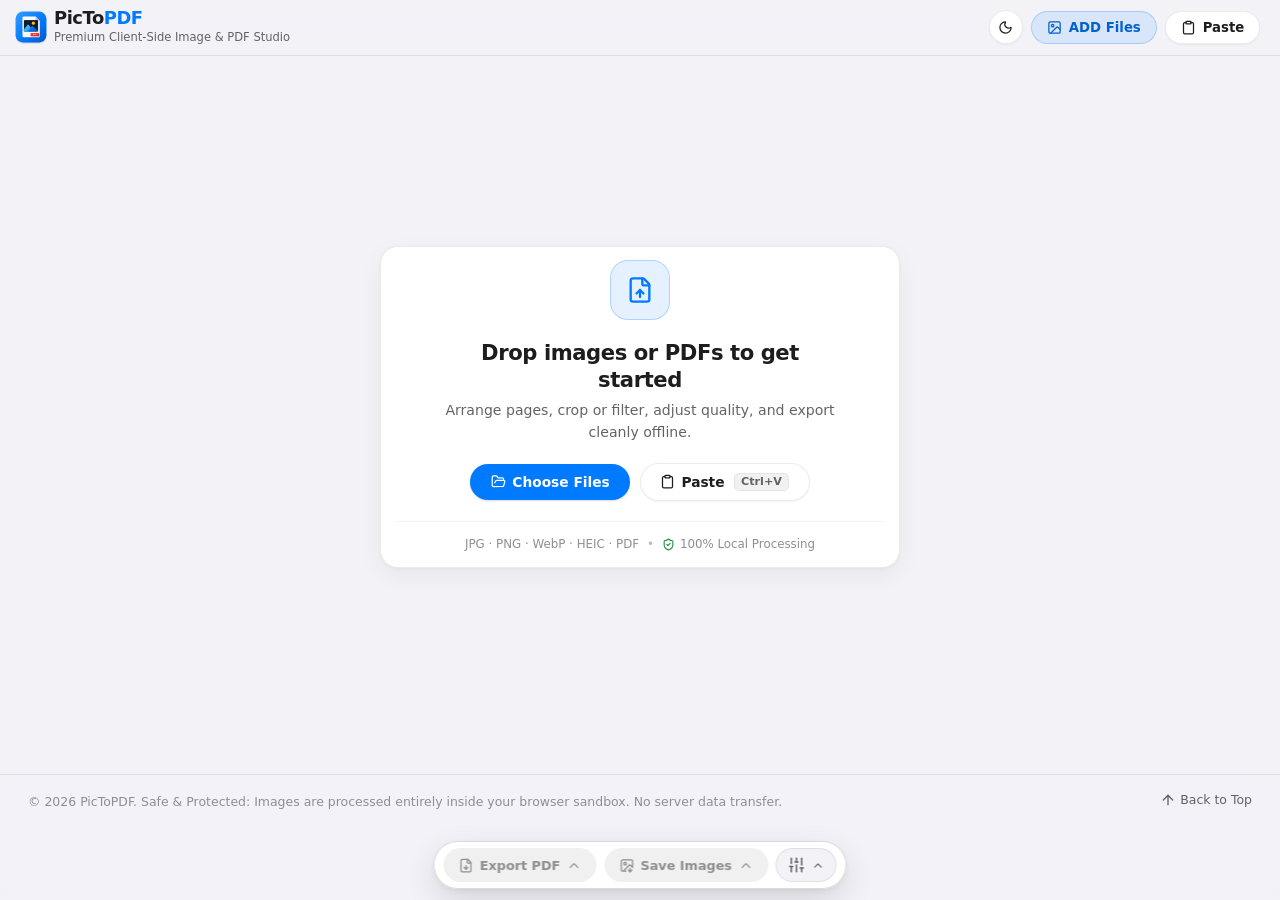
==== commit bdd58865: "feat(ui): restyle light/night themes, branding, empty-state hero, and UX polish - Restyle Light and " ====
--- a/index.html
+++ b/index.html
@@ -25,7 +25,7 @@
     <script src="lib/jszip.min.js"></script>
     <!-- PWA & Mobile Meta Tags -->
     <link rel="manifest" href="manifest.json">
-    <meta name="theme-color" content="#08080c">
+    <meta name="theme-color" content="#0b0b0d">
     <meta name="mobile-web-app-capable" content="yes">
     <meta name="apple-mobile-web-app-capable" content="yes">
     <meta name="apple-mobile-web-app-status-bar-style" content="black-translucent">
@@ -37,7 +37,7 @@
     <link rel="icon" type="image/png" sizes="192x192" href="assets/icons/icon-192.png">
 
     <!-- Stylesheets -->
-    <link rel="stylesheet" href="css/styles.css?v=69">
+    <link rel="stylesheet" href="css/styles.css?v=75">
 
 </head>
 
@@ -45,14 +45,22 @@
     <script>
         // Immediate theme preference initialization to prevent flash
         (function () {
-            const prefersDark = window.matchMedia('(prefers-color-scheme: dark)').matches;
-            if (!prefersDark) {
+            const paramTheme = new URLSearchParams(window.location.search).get('theme');
+            let stored = null;
+            try { stored = localStorage.getItem('pictopdf_theme'); } catch (_) {}
+            const useDark = (paramTheme === 'dark' || paramTheme === 'light')
+                ? paramTheme === 'dark'
+                : (stored === 'dark' || stored === 'light')
+                    ? stored === 'dark'
+                    : window.matchMedia('(prefers-color-scheme: dark)').matches;
+            if (!useDark) {
                 document.body.classList.remove('dark-theme');
                 document.body.classList.add('light-theme');
+                const meta = document.querySelector('meta[name="theme-color"]');
+                if (meta) meta.setAttribute('content', '#f2f2f7');
             }
         })();
     </script>
-    <div class="glow-bg" id="glowBg"></div>
 
     <!-- Full-Screen Drop Anywhere Overlay -->
     <div class="global-drop-overlay" id="globalDropOverlay" style="display: none;">
@@ -82,6 +90,10 @@
             <div class="header-actions" id="dropZone">
                 <input type="file" id="fileInput" multiple accept="image/*,.heic,.heif,.pdf,application/pdf"
                     class="file-hidden">
+                <button type="button" class="btn btn-secondary btn-icon-only" id="btnThemeToggle"
+                    title="Switch Light / Night Theme" aria-label="Switch Light or Night Theme">
+                    <i data-lucide="sun"></i>
+                </button>
                 <button type="button" class="btn btn-secondary" id="btnBrowse">
                     <i data-lucide="image"></i> ADD Files
                 </button>
@@ -94,6 +106,33 @@
     </header>
 
     <main class="app-container">
+        <!-- Empty-State Hero Dropzone -->
+        <section class="empty-hero-wrapper" id="emptyStateHero">
+            <div class="glass-card empty-hero-card" id="heroDropTarget">
+                <div class="empty-hero-icon">
+                    <i data-lucide="file-up"></i>
+                </div>
+                <div class="empty-hero-copy">
+                    <h2>Drop images or PDFs to get started</h2>
+                    <p>Arrange pages, crop or filter, adjust quality, and export cleanly offline.</p>
+                </div>
+                <div class="empty-hero-actions">
+                    <button type="button" class="btn btn-primary" id="heroBtnBrowse">
+                        <i data-lucide="folder-open"></i> Choose Files
+                    </button>
+                    <button type="button" class="btn btn-secondary" id="heroBtnPaste"
+                        title="Paste Image or PDF from Clipboard (Ctrl+V)">
+                        <i data-lucide="clipboard"></i> Paste <span class="kbd-hint">Ctrl+V</span>
+                    </button>
+                </div>
+                <div class="empty-hero-meta">
+                    <span class="hero-meta-pill">JPG · PNG · WebP · HEIC · PDF</span>
+                    <span class="hero-meta-dot" aria-hidden="true">•</span>
+                    <span class="hero-meta-pill"><i data-lucide="shield-check"></i> 100% Local Processing</span>
+                </div>
+            </div>
+        </section>
+
         <!-- Unified Workspace Card: Uploaded Items & Preview in One Container -->
         <div class="glass-card list-card unified-workspace-card" id="imageListCard" style="display: none;"
             data-active-tab="files">
@@ -254,6 +293,26 @@
                     <input type="text" id="watermarkText" class="custom-input" placeholder="e.g. CONFIDENTIAL">
                 </div>
 
+                <!-- Batch Quality Preset -->
+                <div class="setting-group">
+                    <label for="globalQuality" class="setting-label">Quality</label>
+                    <div class="select-wrapper">
+                        <select id="globalQuality" class="custom-select">
+                            <option value="100" selected>Original (100%)</option>
+                            <option value="85">High (85%)</option>
+                            <option value="70">Balanced (70%)</option>
+                            <option value="50">Compact (50%)</option>
+                            <option value="custom" disabled hidden>Custom</option>
+                        </select>
+                    </div>
+                </div>
+
+                <!-- Custom Output File Name -->
+                <div class="setting-group">
+                    <label for="outputFilename" class="setting-label">File Name</label>
+                    <input type="text" id="outputFilename" class="custom-input" placeholder="pictopdf_compiled">
+                </div>
+
                 <!-- Security / Encryption -->
                 <div class="setting-group setting-group-col">
                     <div class="setting-row-line" style="cursor: pointer;" id="togglePasswordBtn">
@@ -528,7 +587,7 @@
                             <svg id="perspectiveSvg"
                                 style="position: absolute; top: 0; left: 0; width: 100%; height: 100%; pointer-events: none; display: none; z-index: 40;">
                                 <polygon id="perspectivePolygon" points="0,0 100,0 100,100 0,100"
-                                    style="fill:rgba(37, 99, 235, 0.2);stroke:rgba(255,255,255,0.85);stroke-width:2;stroke-dasharray:4 4;" />
+                                    style="fill:rgba(10, 132, 255, 0.16);stroke:rgba(255,255,255,0.9);stroke-width:2;stroke-dasharray:4 4;" />
                             </svg>
                             <div id="perspectiveHandles"
                                 style="display: none; position: absolute; top: 0; left: 0; width: 100%; height: 100%; pointer-events: none; z-index: 50;">
@@ -545,7 +604,7 @@
                             title="Full Screen Crop"><i data-lucide="maximize" style="width: 16px; height: 16px;"></i>
                             Full View</button>
                         <button type="button" class="btn btn-secondary" id="btnCancelEdit">Cancel</button>
-                        <button type="button" class="btn btn-primary btn-glow-active" id="btnApplyEdit">Apply
+                        <button type="button" class="btn btn-primary" id="btnApplyEdit">Apply
                             Edits</button>
                     </div>
                 </div>
@@ -557,7 +616,7 @@
     <canvas id="appCompressionCanvas" style="display:none;"></canvas>
 
     <!-- App JavaScript -->
-    <script type="module" src="js/app.js?v=73"></script>
+    <script type="module" src="js/app.js?v=78"></script>
 
     <!-- PWA Service Worker Registration -->
     <script>
--- a/css/styles.css
+++ b/css/styles.css
@@ -1,74 +1,139 @@
 /* ==========================================================================
-   PicToPDF Custom Styling System (Core Design & Rich Aesthetics)
+   PicToPDF Design System — Flagship Light & Night Themes
+   Clean surface layering, crisp hairlines, zero hover glows.
    ========================================================================== */
 
-/* Design Tokens & Theme Variables */
 :root {
-    --font-heading: system-ui, -apple-system, BlinkMacSystemFont, "Segoe UI", Roboto, "Helvetica Neue", Arial, sans-serif;
-    --font-body: system-ui, -apple-system, BlinkMacSystemFont, "Segoe UI", Roboto, "Helvetica Neue", Arial, sans-serif;
-
-    /* Transition Speeds */
-    --transition-fast: 0.18s cubic-bezier(0.16, 1, 0.3, 1);
-    --transition-normal: 0.28s cubic-bezier(0.16, 1, 0.3, 1);
-    --transition-slow: 0.45s cubic-bezier(0.16, 1, 0.3, 1);
-
-    /* Border Radius - Refined & Balanced */
+    --font-heading: system-ui, -apple-system, BlinkMacSystemFont, "SF Pro Display", "Segoe UI", Roboto, "Helvetica Neue", Arial, sans-serif;
+    --font-body: system-ui, -apple-system, BlinkMacSystemFont, "SF Pro Text", "Segoe UI", Roboto, "Helvetica Neue", Arial, sans-serif;
+
+    /* Motion */
+    --transition-fast: 0.16s cubic-bezier(0.2, 0.8, 0.2, 1);
+    --transition-normal: 0.24s cubic-bezier(0.2, 0.8, 0.2, 1);
+    --transition-slow: 0.35s cubic-bezier(0.2, 0.8, 0.2, 1);
+
+    /* Radii */
     --radius-sm: 8px;
     --radius-md: 12px;
     --radius-lg: 18px;
     --radius-full: 9999px;
-}
-
-/* Dark Theme Colors (Refined Enterprise Flagship) */
+
+    --radius-card: var(--radius-lg);
+    --radius-btn: var(--radius-full);
+    --radius-pill: var(--radius-full);
+
+    /* Material */
+    --backdrop-blur: saturate(180%) blur(20px);
+}
+
+/* Night Theme — Deep Obsidian Surfaces & Crisp System Blue */
 .dark-theme {
-    --bg-primary: #090a0f;
-    --bg-secondary: #12141c;
-    --bg-card: rgba(18, 20, 29, 0.82);
-    --border-color: rgba(255, 255, 255, 0.08);
-    --border-hover: rgba(56, 189, 248, 0.35);
-
-    --accent-gradient: linear-gradient(135deg, #2563eb 0%, #38bdf8 100%);
-    --accent-solid: #2563eb;
-    --accent-glow: rgba(37, 99, 235, 0.28);
-
-    --text-primary: #f8fafc;
-    --text-secondary: #94a3b8;
-    --text-muted: #64748b;
-
-    --card-shadow: 0 12px 32px -4px rgba(0, 0, 0, 0.5), 0 0 0 1px rgba(255, 255, 255, 0.06);
-    --input-bg: rgba(255, 255, 255, 0.04);
-
-    --backdrop-blur: blur(20px);
-
-    /* Subtle Ambient Vignettes */
-    --orb-color-1: rgba(37, 99, 235, 0.07);
-    --orb-color-2: rgba(56, 189, 248, 0.05);
-}
-
-/* Light Theme Colors (Clean Porcelain & Elevated Slate) */
+    color-scheme: dark;
+
+    --bg-primary: #0b0b0d;
+    --bg-secondary: #131316;
+    --bg-card: #18181b;
+    --bg-surface-elevated: rgba(28, 28, 34, 0.98);
+    --bg-header: rgba(11, 11, 13, 0.78);
+    --bg-footer: rgba(11, 11, 13, 0.65);
+
+    --bg-item: #222226;
+    --bg-item-hover: #28282d;
+    --bg-item-active: rgba(10, 132, 255, 0.11);
+
+    --bg-control: #2c2c31;
+    --bg-control-hover: #38383f;
+    --bg-control-muted: #26262b;
+    --bg-control-muted-hover: #323238;
+    --bg-badge: rgba(255, 255, 255, 0.08);
+    --bg-disabled: rgba(255, 255, 255, 0.08);
+    --input-bg: var(--bg-control-muted);
+
+    --border-color: rgba(255, 255, 255, 0.09);
+    --border-subtle: rgba(255, 255, 255, 0.055);
+    --border-strong: rgba(255, 255, 255, 0.15);
+
+    --accent-solid: #0a84ff;
+    --accent-hover: #2994ff;
+    --accent-active: #0070e0;
+    --accent-soft: rgba(10, 132, 255, 0.15);
+    --accent-soft-hover: rgba(10, 132, 255, 0.24);
+    --accent-border: rgba(10, 132, 255, 0.34);
+    --accent-text: #4da3ff;
+
+    --danger-solid: #ff453a;
+    --danger-soft: rgba(255, 69, 58, 0.13);
+    --danger-border: rgba(255, 69, 58, 0.30);
+
+    --success-solid: #30d158;
+    --success-soft: rgba(48, 209, 88, 0.14);
+    --success-border: rgba(48, 209, 88, 0.28);
+
+    --text-primary: #f5f5f7;
+    --text-secondary: #a1a1a6;
+    --text-muted: #76767e;
+
+    --card-shadow: 0 1px 2px rgba(0, 0, 0, 0.36), 0 8px 24px rgba(0, 0, 0, 0.36);
+    --floating-shadow: 0 12px 32px rgba(0, 0, 0, 0.56), 0 2px 8px rgba(0, 0, 0, 0.32);
+    --control-shadow: 0 1px 2px rgba(0, 0, 0, 0.22);
+    --focus-ring: 0 0 0 3px rgba(10, 132, 255, 0.32);
+    --modal-backdrop: rgba(0, 0, 0, 0.68);
+    --drop-backdrop: rgba(11, 11, 13, 0.84);
+}
+
+/* Light Theme — Clean Alabaster Canvas & Pure White Elevated Cards */
 .light-theme {
-    --bg-primary: #f1f3f7;
-    --bg-secondary: #e5e9f0;
-    --bg-card: rgba(255, 255, 255, 0.94);
-    --border-color: rgba(15, 23, 42, 0.08);
-    --border-hover: rgba(37, 99, 235, 0.3);
-
-    --accent-gradient: linear-gradient(135deg, #1d4ed8 0%, #0284c7 100%);
-    --accent-solid: #1d4ed8;
-    --accent-glow: rgba(29, 78, 216, 0.16);
-
-    --text-primary: #0f172a;
-    --text-secondary: #475569;
-    --text-muted: #94a3b8;
-
-    --card-shadow: 0 10px 28px -6px rgba(15, 23, 42, 0.08), 0 0 0 1px rgba(15, 23, 42, 0.04);
-    --input-bg: rgba(0, 0, 0, 0.03);
-
-    --backdrop-blur: blur(20px);
-
-    /* Subtle Ambient Vignettes */
-    --orb-color-1: rgba(37, 99, 235, 0.03);
-    --orb-color-2: rgba(56, 189, 248, 0.02);
+    color-scheme: light;
+
+    --bg-primary: #f2f2f7;
+    --bg-secondary: #e5e5ea;
+    --bg-card: #ffffff;
+    --bg-surface-elevated: rgba(255, 255, 255, 0.98);
+    --bg-header: rgba(242, 242, 247, 0.82);
+    --bg-footer: rgba(242, 242, 247, 0.72);
+
+    --bg-item: #f5f5f7;
+    --bg-item-hover: #ececf1;
+    --bg-item-active: #edf5ff;
+
+    --bg-control: #ffffff;
+    --bg-control-hover: #ececf1;
+    --bg-control-muted: #f2f2f7;
+    --bg-control-muted-hover: #e5e5ea;
+    --bg-badge: rgba(0, 0, 0, 0.055);
+    --bg-disabled: rgba(0, 0, 0, 0.06);
+    --input-bg: var(--bg-control-muted);
+
+    --border-color: rgba(0, 0, 0, 0.08);
+    --border-subtle: rgba(0, 0, 0, 0.055);
+    --border-strong: rgba(0, 0, 0, 0.14);
+
+    --accent-solid: #007aff;
+    --accent-hover: #0066d6;
+    --accent-active: #0051a8;
+    --accent-soft: rgba(0, 122, 255, 0.10);
+    --accent-soft-hover: rgba(0, 122, 255, 0.16);
+    --accent-border: rgba(0, 122, 255, 0.24);
+    --accent-text: #0062cc;
+
+    --danger-solid: #d92d20;
+    --danger-soft: rgba(217, 45, 32, 0.09);
+    --danger-border: rgba(217, 45, 32, 0.24);
+
+    --success-solid: #1e8e3e;
+    --success-soft: rgba(30, 142, 62, 0.11);
+    --success-border: rgba(30, 142, 62, 0.24);
+
+    --text-primary: #1d1d1f;
+    --text-secondary: #636366;
+    --text-muted: #8e8e93;
+
+    --card-shadow: 0 1px 3px rgba(0, 0, 0, 0.04), 0 8px 24px rgba(0, 0, 0, 0.05);
+    --floating-shadow: 0 12px 32px rgba(0, 0, 0, 0.12), 0 2px 6px rgba(0, 0, 0, 0.06);
+    --control-shadow: 0 1px 2px rgba(0, 0, 0, 0.05);
+    --focus-ring: 0 0 0 3px rgba(0, 122, 255, 0.24);
+    --modal-backdrop: rgba(0, 0, 0, 0.36);
+    --drop-backdrop: rgba(242, 242, 247, 0.88);
 }
 
 /* Reset and Global Styles */
@@ -76,6 +141,7 @@
     margin: 0;
     padding: 0;
     box-sizing: border-box;
+    -webkit-tap-highlight-color: transparent;
 }
 
 body {
@@ -90,44 +156,32 @@
     transition: background-color var(--transition-slow), color var(--transition-slow);
     line-height: 1.5;
     position: relative;
-}
-
-/* Background Ambient Orbs */
-.glow-bg {
-    position: fixed;
-    top: 0;
-    left: 0;
-    width: 100%;
-    height: 100%;
-    z-index: -1;
-    pointer-events: none;
-    overflow: hidden;
-}
-
-.glow-bg::before,
-.glow-bg::after {
-    content: '';
-    position: absolute;
-    border-radius: var(--radius-full);
-    opacity: 0.8;
-    pointer-events: none;
-    transform: translateZ(0);
-}
-
-.glow-bg::before {
-    width: 45vw;
-    height: 45vw;
-    background: radial-gradient(circle, var(--orb-color-1) 0%, transparent 70%);
-    top: -10%;
-    right: -5%;
-}
-
-.glow-bg::after {
-    width: 35vw;
-    height: 35vw;
-    background: radial-gradient(circle, var(--orb-color-2) 0%, transparent 70%);
-    bottom: -5%;
-    left: -5%;
+    -webkit-font-smoothing: antialiased;
+    -moz-osx-font-smoothing: grayscale;
+}
+
+input[type="checkbox"] {
+    accent-color: var(--accent-solid);
+}
+
+/* Utilities */
+.mt-2 { margin-top: 0.5rem; }
+.mt-4 { margin-top: 1rem; }
+.mb-4 { margin-bottom: 1rem; }
+.pt-4 { padding-top: 1rem; }
+.flex-1 { flex: 1; }
+.w-full { width: 100%; }
+.w-4 { width: 16px; }
+.h-4 { height: 16px; }
+
+.sub-text {
+    font-size: 0.78rem;
+    color: var(--text-secondary);
+    line-height: 1.4;
+}
+
+.spin {
+    animation: rotate 1s linear infinite;
 }
 
 /* Scrollbar styling */
@@ -141,7 +195,7 @@
 }
 
 ::-webkit-scrollbar-thumb {
-    background: var(--border-color);
+    background: var(--border-strong);
     border-radius: var(--radius-full);
     border: 2px solid transparent;
     background-clip: padding-box;
@@ -153,25 +207,24 @@
     background-clip: padding-box;
 }
 
-/* Frosted Header styles */
+/* Frosted Header */
 .app-header {
     position: sticky;
     top: 0;
     z-index: 100;
     backdrop-filter: var(--backdrop-blur);
+    -webkit-backdrop-filter: var(--backdrop-blur);
     border-bottom: 1px solid var(--border-color);
-    background-color: rgba(8, 8, 12, 0.4);
+    background-color: var(--bg-header);
     transition: background-color var(--transition-normal), border-color var(--transition-normal);
 }
 
-.light-theme .app-header {
-    background-color: rgba(248, 250, 252, 0.5);
-}
-
 .header-container {
-    max-width: 1400px;
-    margin: 0 auto;
-    padding: 1rem 2rem;
+    width: 100%;
+    max-width: 100%;
+    margin: 0;
+    padding: 0.45rem 0.9rem;
+    min-height: 48px;
     display: flex;
     justify-content: space-between;
     align-items: center;
@@ -181,35 +234,46 @@
 .header-actions {
     display: flex;
     align-items: center;
-    gap: 0.75rem;
-    padding: 0.25rem 0.5rem;
+    gap: 0.55rem;
+    padding: 0.2rem 0.35rem;
     border-radius: var(--radius-md);
-    transition: all var(--transition-normal);
+    transition: background-color var(--transition-fast);
 }
 
 .header-actions.dragover {
-    background-color: var(--accent-glow);
-    box-shadow: 0 0 20px var(--accent-glow);
+    background-color: var(--accent-soft);
     outline: 2px dashed var(--accent-solid);
-    outline-offset: 3px;
+    outline-offset: 2px;
+}
+
+#btnBrowse {
+    background-color: var(--accent-soft);
+    border-color: var(--accent-border);
+    color: var(--accent-text);
+    box-shadow: none;
+}
+
+#btnBrowse:hover:not(:disabled) {
+    background-color: var(--accent-soft-hover);
+    border-color: var(--accent-border);
+    color: var(--accent-text);
 }
 
 .logo-area {
     display: flex;
     align-items: center;
-    gap: 0.1rem;
+    gap: 0.35rem;
 }
 
 .logo-icon-container {
-    width: 44px;
-    height: 44px;
-    border-radius: var(--radius-md);
+    width: 34px;
+    height: 34px;
+    border-radius: var(--radius-sm);
     background: transparent;
     display: flex;
     align-items: center;
     justify-content: center;
-    color: #fff;
-    box-shadow: 0 8px 16px var(--accent-glow);
+    flex-shrink: 0;
 }
 
 .logo-icon-img {
@@ -220,92 +284,207 @@
 }
 
 .logo-icon {
-    width: 22px;
-    height: 22px;
+    width: 18px;
+    height: 18px;
 }
 
 .logo-text h1 {
     font-family: var(--font-heading);
-    font-size: 1.45rem;
-    font-weight: 800;
-    letter-spacing: -0.03em;
+    font-size: 1.12rem;
+    font-weight: 700;
+    letter-spacing: -0.025em;
     line-height: 1.1;
     color: var(--text-primary);
 }
 
 .logo-text h1 span {
-    background: var(--accent-gradient);
-    -webkit-background-clip: text;
-    background-clip: text;
-    -webkit-text-fill-color: transparent;
-    color: transparent;
+    color: var(--accent-solid);
 }
 
 .tagline {
-    font-size: 0.78rem;
+    font-size: 0.72rem;
     color: var(--text-secondary);
     font-weight: 500;
-    margin-top: 0.1rem;
-}
-
-
-
-/* Workspace layout setup */
+    margin-top: 1px;
+}
+
+/* Workspace Layout */
 .app-container {
     flex: 1;
-    max-width: 1400px;
     width: 100%;
-    margin: 0 auto;
-    padding: 2rem;
-}
-
-/* Glassmorphism Cards */
+    max-width: 100%;
+    margin: 0;
+    padding: 0.6rem 0.9rem;
+    display: flex;
+    flex-direction: column;
+}
+
+/* Empty-State Hero Dropzone */
+.empty-hero-wrapper {
+    flex: 1;
+    display: flex;
+    align-items: center;
+    justify-content: center;
+    padding: 1.5rem 0.5rem 2rem 0.5rem;
+}
+
+.empty-hero-card {
+    max-width: 520px;
+    width: 100%;
+    margin-bottom: 0;
+    padding: 2.35rem 1.85rem;
+    text-align: center;
+    display: flex;
+    flex-direction: column;
+    align-items: center;
+    gap: 1.25rem;
+    cursor: pointer;
+}
+
+.empty-hero-card.dragover {
+    background-color: var(--accent-soft);
+    border-color: var(--accent-solid);
+    border-style: dashed;
+}
+
+.empty-hero-icon {
+    width: 60px;
+    height: 60px;
+    border-radius: var(--radius-lg);
+    background-color: var(--accent-soft);
+    border: 1px solid var(--accent-border);
+    color: var(--accent-solid);
+    display: flex;
+    align-items: center;
+    justify-content: center;
+}
+
+.empty-hero-icon i,
+.empty-hero-icon svg {
+    width: 28px;
+    height: 28px;
+}
+
+.empty-hero-copy {
+    display: flex;
+    flex-direction: column;
+    gap: 0.45rem;
+    max-width: 400px;
+}
+
+.empty-hero-copy h2 {
+    font-family: var(--font-heading);
+    font-size: 1.32rem;
+    font-weight: 700;
+    letter-spacing: -0.02em;
+    line-height: 1.25;
+    color: var(--text-primary);
+}
+
+.empty-hero-copy p {
+    font-size: 0.88rem;
+    color: var(--text-secondary);
+    line-height: 1.5;
+}
+
+.empty-hero-actions {
+    display: flex;
+    align-items: center;
+    justify-content: center;
+    gap: 0.6rem;
+    flex-wrap: wrap;
+}
+
+.empty-hero-actions .btn {
+    padding: 0.58rem 1.2rem;
+    font-size: 0.86rem;
+}
+
+.kbd-hint {
+    font-size: 0.7rem;
+    font-weight: 600;
+    padding: 0.1rem 0.4rem;
+    border-radius: 5px;
+    background-color: var(--bg-badge);
+    color: var(--text-secondary);
+    border: 1px solid var(--border-subtle);
+    margin-left: 0.15rem;
+}
+
+.empty-hero-meta {
+    display: flex;
+    align-items: center;
+    justify-content: center;
+    flex-wrap: wrap;
+    gap: 0.5rem;
+    padding-top: 0.85rem;
+    width: 100%;
+    border-top: 1px solid var(--border-subtle);
+    font-size: 0.74rem;
+    font-weight: 500;
+    color: var(--text-muted);
+}
+
+.hero-meta-pill {
+    display: inline-flex;
+    align-items: center;
+    gap: 0.3rem;
+}
+
+.hero-meta-pill i,
+.hero-meta-pill svg {
+    width: 13px;
+    height: 13px;
+    color: var(--success-solid);
+}
+
+.hero-meta-dot {
+    opacity: 0.6;
+}
+
+/* Elevated Surface Cards (No hover border glow) */
 .glass-card {
     background: var(--bg-card);
     border: 1px solid var(--border-color);
-    border-radius: var(--radius-lg);
+    border-radius: var(--radius-card);
     box-shadow: var(--card-shadow);
-    backdrop-filter: var(--backdrop-blur);
-    padding: 1.75rem;
-    margin-bottom: 2rem;
-    transition: border-color var(--transition-normal), box-shadow var(--transition-normal);
+    padding: 0.85rem 0.95rem;
+    margin-bottom: 0.5rem;
     position: relative;
     overflow: hidden;
-}
-
-.glass-card:hover {
-    border-color: var(--border-hover);
+    transition: background-color var(--transition-normal), border-color var(--transition-normal), box-shadow var(--transition-normal);
 }
 
 .card-header {
     display: flex;
     justify-content: space-between;
     align-items: center;
-    margin-bottom: 1.5rem;
+    margin-bottom: 0.65rem;
 }
 
 .card-header.border-bottom {
     border-bottom: 1px solid var(--border-color);
-    padding-bottom: 1rem;
-    margin-bottom: 1.5rem;
+    padding-bottom: 0.55rem;
+    margin-bottom: 0.7rem;
 }
 
 .header-title-group {
     display: flex;
     align-items: center;
-    gap: 0.75rem;
+    gap: 0.6rem;
 }
 
 .title-icon {
-    width: 20px;
-    height: 20px;
+    width: 18px;
+    height: 18px;
     color: var(--accent-solid);
 }
 
 .header-title-group h2 {
     font-family: var(--font-heading);
-    font-size: 1.15rem;
-    font-weight: 700;
+    font-size: 1.05rem;
+    font-weight: 600;
+    letter-spacing: -0.015em;
     color: var(--text-primary);
 }
 
@@ -323,16 +502,15 @@
 }
 
 .drop-circle {
-    width: 72px;
-    height: 72px;
+    width: 68px;
+    height: 68px;
     border-radius: var(--radius-full);
-    background-color: var(--input-bg);
+    background-color: var(--accent-soft);
     display: flex;
     align-items: center;
     justify-content: center;
-    border: 1px solid var(--border-color);
-    color: var(--text-secondary);
-    transition: transform var(--transition-normal), border-color var(--transition-normal), color var(--transition-normal);
+    border: 1px solid var(--accent-border);
+    color: var(--accent-solid);
 }
 
 .upload-icon {
@@ -340,7 +518,6 @@
     height: 28px;
 }
 
-/* Image grid and file listing */
 .list-card {
     display: flex;
     flex-direction: column;
@@ -351,23 +528,22 @@
    ========================================================================== */
 .unified-workspace-card {
     width: 100%;
-    max-width: 1400px;
-    margin: 0 auto 2rem auto;
-    padding: 1.5rem;
+    max-width: 100%;
+    margin: 0 0 0.5rem 0;
+    padding: 0.85rem 0.95rem;
     display: flex;
     flex-direction: column;
 }
 
-/* Unified Single-Line Workspace Header on Desktop */
 .unified-workspace-header {
     display: grid;
     grid-template-columns: 1.15fr 0.85fr;
-    gap: 1.75rem;
+    gap: 1rem;
     align-items: center;
     border-bottom: 1px solid var(--border-color);
-    padding-bottom: 0.85rem;
-    margin-bottom: 1.25rem;
-    min-height: 44px;
+    padding-bottom: 0.55rem;
+    margin-bottom: 0.75rem;
+    min-height: 38px;
     width: 100%;
 }
 
@@ -387,15 +563,14 @@
 }
 
 .unified-workspace-header h2 {
-    font-size: 1.05rem;
+    font-size: 1rem;
     font-weight: 600;
 }
 
-/* Unified Content Grid */
 .unified-workspace-grid {
     display: grid;
     grid-template-columns: 1.15fr 0.85fr;
-    gap: 1.75rem;
+    gap: 1rem;
     align-items: stretch;
     width: 100%;
 }
@@ -408,9 +583,9 @@
 }
 
 .unified-files-pane .image-list-container {
-    max-height: min(72vh, 680px);
+    max-height: min(60vh, 580px);
     overflow-y: auto;
-    padding-right: 0.5rem;
+    padding-right: 0.45rem;
 }
 
 .unified-preview-pane {
@@ -422,10 +597,10 @@
 .unified-preview-pane .preview-workspace {
     flex: 1;
     width: 100%;
-    height: min(72vh, 680px);
-    min-height: 480px;
-    max-height: min(72vh, 680px);
-    background-color: var(--bg-primary);
+    height: min(60vh, 580px);
+    min-height: 360px;
+    max-height: min(60vh, 580px);
+    background-color: var(--bg-secondary);
     border: 1px solid var(--border-color);
     border-radius: var(--radius-md);
     display: flex;
@@ -433,11 +608,11 @@
     align-items: center;
     justify-content: center;
     position: relative;
-    padding: 1.25rem;
+    padding: 0.75rem 0.75rem 3.4rem 0.75rem;
     overflow: hidden;
 }
 
-/* Mobile-only Segmented Pill Switcher: 50/50 Balanced Width */
+/* Mobile Segmented Pill Switcher */
 .mobile-segmented-wrapper {
     display: none;
     width: 100%;
@@ -448,11 +623,11 @@
     display: flex;
     width: 100%;
     align-items: center;
-    gap: 0.35rem;
+    gap: 0.3rem;
     padding: 4px;
-    background: rgba(255, 255, 255, 0.05);
+    background: var(--bg-secondary);
     border: 1px solid var(--border-color);
-    border-radius: 9999px;
+    border-radius: var(--radius-pill);
 }
 
 .mobile-tab-btn {
@@ -462,16 +637,16 @@
     justify-content: center;
     gap: 0.4rem;
     padding: 0.5rem 0.75rem;
-    border-radius: 9999px;
+    border-radius: var(--radius-pill);
     border: none;
     background: transparent;
     color: var(--text-secondary);
     font-family: var(--font-body);
-    font-size: 0.85rem;
+    font-size: 0.84rem;
     font-weight: 600;
     cursor: pointer;
     white-space: nowrap;
-    transition: all var(--transition-fast);
+    transition: background-color var(--transition-fast), color var(--transition-fast);
     text-align: center;
 }
 
@@ -486,12 +661,12 @@
 }
 
 .mobile-tab-btn.active {
-    background: var(--accent-gradient);
-    color: #fff;
-    box-shadow: 0 3px 12px var(--accent-glow);
-}
-
-/* Workspace Collapse Adaptations (<= 1000px: Uploaded Files & Preview collapse into tabs) */
+    background: var(--accent-solid);
+    color: #ffffff;
+    box-shadow: var(--control-shadow);
+}
+
+/* Workspace Collapse Adaptations (<= 1000px) */
 @media (max-width: 1000px) {
     .mobile-segmented-wrapper {
         display: flex !important;
@@ -526,7 +701,6 @@
         display: block !important;
     }
 
-    /* Tab-based switching: only the active tab is visible */
     .unified-workspace-card[data-active-tab="files"] .unified-files-pane {
         display: block !important;
     }
@@ -541,7 +715,14 @@
 
     .unified-workspace-card[data-active-tab="preview"] .unified-preview-pane {
         display: flex !important;
-        height: min(72vh, 680px);
+        height: min(62vh, 540px);
+    }
+
+    .unified-workspace-card[data-active-tab="preview"] .preview-workspace {
+        height: 100%;
+        min-height: 360px;
+        max-height: none;
+        padding-bottom: 3.4rem;
     }
 
     .unified-files-pane .image-list-container {
@@ -552,21 +733,21 @@
 .btn-clear-all {
     background: transparent;
     border: none;
-    color: var(--text-muted);
-    font-size: 0.82rem;
+    color: var(--text-secondary);
+    font-size: 0.8rem;
     font-weight: 600;
     display: flex;
     align-items: center;
     gap: 0.35rem;
     cursor: pointer;
-    padding: 0.4rem 0.8rem;
-    border-radius: var(--radius-sm);
+    padding: 0.38rem 0.72rem;
+    border-radius: var(--radius-btn);
     transition: color var(--transition-fast), background-color var(--transition-fast);
 }
 
 .btn-clear-all:hover {
-    color: #ef4444;
-    background-color: rgba(239, 68, 68, 0.05);
+    color: var(--danger-solid);
+    background-color: var(--danger-soft);
 }
 
 .btn-clear-all i {
@@ -588,7 +769,6 @@
     padding: 0.2rem 0.25rem;
     background: transparent;
     border: none;
-    border-radius: 0;
     font-size: 0.78rem;
     color: var(--text-secondary);
 }
@@ -605,19 +785,19 @@
     padding: 0 !important;
     border: none !important;
     font-size: 0.78rem !important;
-    font-weight: 700;
+    font-weight: 600;
     color: var(--text-primary);
 }
 
 .image-list-container {
     overflow-y: auto;
-    padding-right: 0.5rem;
+    padding-right: 0.45rem;
     display: flex;
     flex-direction: column;
-    gap: 0.75rem;
-}
-
-/* Individual Image item cards - Clean 2-column layout (Content + Vertical Controls) */
+    gap: 0.65rem;
+}
+
+/* Individual Image Item Cards */
 .image-item-node {
     display: flex;
     flex-direction: row;
@@ -626,21 +806,28 @@
     width: 100%;
     min-width: 0;
     min-height: auto;
-    padding: 0.5rem 0.5rem 0.5rem 0.5rem;
-    gap: 0.6rem;
-    background-color: var(--input-bg);
-    /* border: 1px solid var(--border-color); */
+    padding: 0.6rem 0.65rem;
+    gap: 0.65rem;
+    background-color: var(--bg-item);
+    border: 1px solid var(--border-subtle);
     border-radius: var(--radius-md);
     overflow: visible;
-    transition: border-color var(--transition-normal), transform var(--transition-normal);
+    transition: background-color var(--transition-fast), border-color var(--transition-fast);
 }
 
 .image-item-node:hover {
-    border-color: var(--border-hover);
-    transform: translateX(2px);
-}
-
-/* Main content body (Header + Actions) */
+    background-color: var(--bg-item-hover);
+}
+
+.image-item-node.is-active {
+    background-color: var(--bg-item-active);
+    border-color: var(--accent-border);
+}
+
+.image-item-node.is-active:hover {
+    background-color: var(--bg-item-active);
+}
+
 .node-content-body {
     flex: 1 1 0;
     min-width: 0;
@@ -649,7 +836,6 @@
     gap: 0.5rem;
 }
 
-/* Header row: Thumbnail + File Info */
 .node-header {
     display: flex;
     align-items: center;
@@ -663,7 +849,7 @@
     height: 48px;
     border-radius: var(--radius-sm);
     object-fit: cover;
-    background-color: rgba(0, 0, 0, 0.2);
+    background-color: var(--bg-secondary);
     border: 1px solid var(--border-color);
     flex-shrink: 0;
 }
@@ -675,7 +861,7 @@
 }
 
 .node-details h4 {
-    font-size: 0.82rem;
+    font-size: 0.84rem;
     font-weight: 600;
     color: var(--text-primary);
     white-space: nowrap;
@@ -690,12 +876,12 @@
     place-items: center;
     width: 20px;
     height: 20px;
-    margin-right: 0.35rem;
+    margin-right: 0.4rem;
     border-radius: var(--radius-full);
-    background: var(--accent-gradient);
-    color: #fff;
+    background: var(--accent-solid);
+    color: #ffffff;
     font-size: 0.68rem;
-    font-weight: 800;
+    font-weight: 700;
     vertical-align: middle;
 }
 
@@ -711,8 +897,9 @@
 }
 
 .meta-text {
-    font-size: 0.65rem;
+    font-size: 0.67rem;
     color: var(--text-muted);
+    font-weight: 500;
 }
 
 .meta-divider {
@@ -721,15 +908,26 @@
 
 .badge-dim,
 .badge {
-    font-size: 0.62rem;
-    padding: 0.08rem 0.25rem;
+    font-size: 0.65rem;
+    padding: 0.1rem 0.35rem;
     max-width: 100%;
+    border-radius: 6px;
+}
+
+.badge-dim {
+    background-color: var(--bg-badge);
+    border: 1px solid var(--border-subtle);
+    color: var(--text-secondary);
+    font-weight: 600;
 }
 
 .individual-pdf-size-badge {
     overflow: hidden;
     text-overflow: ellipsis;
     white-space: nowrap;
+    background-color: var(--accent-soft);
+    color: var(--accent-text);
+    font-weight: 600;
 }
 
 /* Vertical Controls (Up, Delete, Down) */
@@ -738,12 +936,11 @@
     flex-direction: column;
     justify-content: center;
     align-items: center;
-    gap: 1rem;
+    gap: 0.85rem;
     width: 28px;
     flex-shrink: 0;
 }
 
-/* Actions row: Quality Slider + Action Buttons (Full width from left under thumbnail) */
 .node-actions-row {
     display: flex;
     flex-direction: column;
@@ -770,15 +967,36 @@
 
 .inline-quality-slider {
     flex: 1;
+    appearance: none;
     height: 4px;
+    border-radius: var(--radius-full);
+    background: var(--border-strong);
+    outline: none;
     cursor: pointer;
+}
+
+.inline-quality-slider::-webkit-slider-thumb {
+    appearance: none;
+    width: 14px;
+    height: 14px;
+    border-radius: var(--radius-full);
+    background: #ffffff;
+    border: 2px solid var(--accent-solid);
+    cursor: pointer;
+    box-shadow: 0 1px 3px rgba(0, 0, 0, 0.28);
+    transition: transform var(--transition-fast);
+}
+
+.inline-quality-slider::-webkit-slider-thumb:hover {
+    transform: scale(1.12);
 }
 
 .inline-quality-badge {
     font-size: 0.72rem;
-    padding: 0.1rem 0.35rem;
-    font-weight: 700;
-    background-color: var(--border-color);
+    padding: 0.12rem 0.4rem;
+    font-weight: 600;
+    background-color: var(--bg-badge);
+    color: var(--text-primary);
     flex-shrink: 0;
 }
 
@@ -786,7 +1004,7 @@
     display: flex;
     align-items: center;
     width: 100%;
-    gap: 0.35rem;
+    gap: 0.38rem;
 }
 
 .node-action-buttons .btn-crop-node {
@@ -795,8 +1013,8 @@
     min-width: 0;
     min-height: 28px;
     height: 28px;
-    padding: 0.2rem 0.25rem !important;
-    font-size: 0.64rem !important;
+    padding: 0.2rem 0.35rem !important;
+    font-size: 0.68rem !important;
     gap: 0.25rem;
     white-space: nowrap;
     line-height: 1.15;
@@ -808,44 +1026,38 @@
 }
 
 .node-action-buttons .btn-crop-node i {
-    width: 11px !important;
-    height: 11px !important;
+    width: 12px !important;
+    height: 12px !important;
     flex-shrink: 0;
 }
 
 .node-action-buttons .btn-crop-node-reset {
-    color: #ef4444 !important;
-    padding: 0.25rem 0.4rem !important;
+    color: var(--danger-solid) !important;
+    padding: 0.25rem 0.45rem !important;
     flex: 0 0 auto;
 }
 
-.light-theme .badge-dim {
-    background-color: rgba(124, 58, 237, 0.06);
-    border-color: rgba(124, 58, 237, 0.12);
+.node-action-buttons .btn-crop-node-reset:hover {
+    background-color: var(--danger-soft) !important;
+    border-color: var(--danger-border) !important;
 }
 
 .badge-pdf {
-    background-color: rgba(59, 130, 246, 0.12);
-    border: 1px solid rgba(59, 130, 246, 0.25);
-    color: #3b82f6;
+    background-color: var(--accent-soft);
+    border: 1px solid var(--accent-border);
+    color: var(--accent-text);
     padding: 0.1rem 0.4rem;
-    border-radius: 4px;
+    border-radius: var(--radius-sm);
     font-size: 0.7rem;
     font-weight: 600;
 }
 
-.light-theme .badge-pdf {
-    background-color: rgba(37, 99, 235, 0.1);
-    border-color: rgba(37, 99, 235, 0.2);
-    color: #2563eb;
-}
-
-/* Icon button circles */
+/* Icon Button Circles */
 .btn-circle {
     width: 26px;
     height: 26px;
-    border-radius: var(--radius-full);
-    background: transparent;
+    border-radius: var(--radius-pill);
+    background: var(--bg-control);
     border: 1px solid var(--border-color);
     color: var(--text-secondary);
     cursor: pointer;
@@ -856,9 +1068,9 @@
 }
 
 .btn-circle:hover:not(:disabled) {
-    background-color: var(--border-color);
+    background-color: var(--bg-control-hover);
     color: var(--text-primary);
-    border-color: var(--text-muted);
+    border-color: var(--border-strong);
 }
 
 .btn-circle:disabled {
@@ -876,30 +1088,26 @@
 }
 
 .btn-circle-delete:hover {
-    color: #ef4444 !important;
-    background-color: rgba(239, 68, 68, 0.08) !important;
-    border-color: rgba(239, 68, 68, 0.2) !important;
-}
-
-/* Settings elements forms styling */
+    color: var(--danger-solid) !important;
+    background-color: var(--danger-soft) !important;
+    border-color: var(--danger-border) !important;
+}
+
+/* Settings Forms */
 .settings-form {
     display: flex;
     flex-direction: column;
-    gap: 1.5rem;
+    gap: 1.25rem;
 }
 
 .setting-group {
     display: flex;
     flex-direction: column;
-    gap: 0.5rem;
-}
-
-.pt-4 {
-    padding-top: 1rem;
+    gap: 0.45rem;
 }
 
 .setting-label {
-    font-size: 0.85rem;
+    font-size: 0.82rem;
     font-weight: 600;
     color: var(--text-secondary);
     display: flex;
@@ -926,12 +1134,12 @@
 }
 
 .badge {
-    font-size: 0.78rem;
-    font-weight: 700;
-    background-color: var(--border-color);
+    font-size: 0.76rem;
+    font-weight: 600;
+    background-color: var(--bg-badge);
     color: var(--text-primary);
-    padding: 0.15rem 0.5rem;
-    border-radius: var(--radius-sm);
+    padding: 0.15rem 0.48rem;
+    border-radius: 6px;
     white-space: nowrap;
 }
 
@@ -939,7 +1147,7 @@
 .individual-pdf-size-badge {
     display: inline-flex;
     align-items: center;
-    gap: 0;
+    gap: 0.22rem;
     font-variant-numeric: tabular-nums;
 }
 
@@ -958,20 +1166,15 @@
 }
 
 @keyframes sizeNumberUpdate {
-    0% {
-        opacity: 0.45;
-    }
-
-    100% {
-        opacity: 1;
-    }
+    0% { opacity: 0.45; }
+    100% { opacity: 1; }
 }
 
 .badge-waiting .size-number {
     opacity: 0.55;
 }
 
-/* Elegant dropdown selectors */
+/* Dropdown Selectors */
 .select-wrapper {
     position: relative;
     width: 100%;
@@ -979,27 +1182,42 @@
 
 .custom-select {
     width: 100%;
-    padding: 0.75rem 1rem;
-    background-color: var(--input-bg);
+    padding: 0.68rem 2.15rem 0.68rem 0.95rem;
+    background-color: var(--bg-control-muted);
     border: 1px solid var(--border-color);
     border-radius: var(--radius-md);
     color: var(--text-primary);
     font-family: var(--font-body);
-    font-size: 0.88rem;
+    font-size: 0.86rem;
     font-weight: 500;
-    appearance: none;
+    -webkit-appearance: none !important;
+    -moz-appearance: none !important;
+    appearance: none !important;
+    background-image: none;
     cursor: pointer;
-    transition: border-color var(--transition-fast), box-shadow var(--transition-fast);
+    transition: border-color var(--transition-fast), background-color var(--transition-fast), box-shadow var(--transition-fast);
+}
+
+.custom-select::-ms-expand {
+    display: none;
+}
+
+.custom-select::picker-icon {
+    display: none;
+}
+
+.custom-select:hover {
+    background-color: var(--bg-control-muted-hover);
 }
 
 .custom-select:focus {
     outline: none;
     border-color: var(--accent-solid);
-    box-shadow: 0 0 0 3px var(--accent-glow);
+    box-shadow: var(--focus-ring);
 }
 
 .custom-select option {
-    background-color: var(--bg-secondary);
+    background-color: var(--bg-card);
     color: var(--text-primary);
 }
 
@@ -1007,37 +1225,36 @@
     content: '';
     position: absolute;
     top: 50%;
-    right: 1.15rem;
-    transform: translateY(-50%);
+    right: 0.9rem;
     width: 6px;
     height: 6px;
     border-right: 2px solid var(--text-secondary);
     border-bottom: 2px solid var(--text-secondary);
     transform: translateY(-70%) rotate(45deg);
     pointer-events: none;
-    transition: transform var(--transition-fast);
+    transition: border-color var(--transition-fast);
 }
 
 .select-wrapper:hover::after {
     border-color: var(--text-primary);
 }
 
-/* Custom Tab pill selectors */
+/* Tab Pill Selectors */
 .tab-selector {
     display: flex;
-    background-color: var(--input-bg);
+    background-color: var(--bg-control-muted);
     border: 1px solid var(--border-color);
     border-radius: var(--radius-md);
-    padding: 0.25rem;
-    gap: 0.25rem;
+    padding: 0.2rem;
+    gap: 0.2rem;
 }
 
 .tab-btn {
     flex: 1;
-    border: none;
+    border: 1px solid transparent;
     background: transparent;
-    padding: 0.6rem 0.8rem;
-    font-size: 0.82rem;
+    padding: 0.55rem 0.75rem;
+    font-size: 0.8rem;
     font-weight: 600;
     color: var(--text-secondary);
     border-radius: calc(var(--radius-md) - 3px);
@@ -1054,10 +1271,15 @@
 }
 
 .tab-btn.active {
-    background: var(--bg-primary);
+    background: var(--bg-card);
     color: var(--text-primary);
-    box-shadow: 0 2px 8px rgba(0, 0, 0, 0.12);
-    border: 1px solid var(--border-color);
+    box-shadow: var(--control-shadow);
+    border-color: var(--border-color);
+}
+
+.dark-theme .tab-btn.active {
+    background: var(--bg-control);
+    border-color: var(--border-strong);
 }
 
 .tab-btn i {
@@ -1069,7 +1291,7 @@
     transform: rotate(90deg);
 }
 
-/* Custom HTML slider quality setting */
+/* Filter Range Sliders */
 .slider-wrapper {
     display: flex;
     flex-direction: column;
@@ -1079,28 +1301,27 @@
 .custom-slider {
     appearance: none;
     width: 100%;
-    height: 6px;
+    height: 5px;
     border-radius: var(--radius-full);
-    background: var(--border-color);
+    background: var(--border-strong);
     outline: none;
     cursor: pointer;
-    transition: background var(--transition-fast);
 }
 
 .custom-slider::-webkit-slider-thumb {
     appearance: none;
-    width: 18px;
-    height: 18px;
+    width: 17px;
+    height: 17px;
     border-radius: var(--radius-full);
-    background: #fff;
+    background: #ffffff;
     border: 2px solid var(--accent-solid);
     cursor: pointer;
-    box-shadow: 0 2px 6px rgba(0, 0, 0, 0.2);
-    transition: transform var(--transition-fast), border-color var(--transition-fast);
+    box-shadow: 0 1px 4px rgba(0, 0, 0, 0.28);
+    transition: transform var(--transition-fast);
 }
 
 .custom-slider::-webkit-slider-thumb:hover {
-    transform: scale(1.15);
+    transform: scale(1.12);
 }
 
 .slider-labels {
@@ -1108,53 +1329,6 @@
     justify-content: space-between;
     font-size: 0.72rem;
     color: var(--text-muted);
-}
-
-/* Compilation Strategy Options Switch */
-.switch-selector {
-    display: flex;
-    gap: 0.75rem;
-}
-
-.switch-option {
-    flex: 1;
-    padding: 0.85rem;
-    border: 1px solid var(--border-color);
-    background-color: var(--input-bg);
-    border-radius: var(--radius-md);
-    cursor: pointer;
-    display: flex;
-    flex-direction: column;
-    align-items: center;
-    gap: 0.4rem;
-    transition: border-color var(--transition-fast), background-color var(--transition-fast), transform var(--transition-fast);
-}
-
-.switch-option:hover {
-    border-color: var(--border-hover);
-    transform: translateY(-1px);
-}
-
-.switch-option.active {
-    border-color: var(--accent-solid);
-    background-color: var(--accent-glow);
-    color: var(--text-primary);
-}
-
-.switch-option i {
-    width: 18px;
-    height: 18px;
-    color: var(--text-secondary);
-    transition: color var(--transition-fast);
-}
-
-.switch-option.active i {
-    color: var(--accent-solid);
-}
-
-.switch-option span {
-    font-size: 0.78rem;
-    font-weight: 600;
 }
 
 /* Virtual PDF Page Layout Preview Canvas */
@@ -1187,26 +1361,25 @@
     font-weight: 500;
 }
 
-/* Premium PDF Mockup Page Sheet */
 .virtual-pdf-sheet {
-    background-color: #fff;
-    box-shadow: 0 8px 30px rgba(0, 0, 0, 0.35);
-    border-radius: 2px;
+    background-color: #ffffff;
+    box-shadow: 0 8px 28px rgba(0, 0, 0, 0.42);
+    border-radius: 3px;
     max-height: 100%;
     max-width: 100%;
     aspect-ratio: 1 / 1.414;
-    /* default portrait A4 ratio */
     position: relative;
     display: flex;
     align-items: center;
     justify-content: center;
     overflow: hidden;
-    border: 1px solid rgba(255, 255, 255, 0.1);
+    border: 1px solid rgba(255, 255, 255, 0.08);
     transition: aspect-ratio var(--transition-normal), padding var(--transition-normal);
 }
 
 .light-theme .virtual-pdf-sheet {
-    box-shadow: 0 8px 30px rgba(0, 0, 0, 0.15);
+    box-shadow: 0 6px 24px rgba(0, 0, 0, 0.12), 0 1px 3px rgba(0, 0, 0, 0.06);
+    border-color: rgba(0, 0, 0, 0.06);
 }
 
 .virtual-sheet-image {
@@ -1216,7 +1389,6 @@
     transition: object-fit var(--transition-normal);
 }
 
-/* Margin Indicator guide lines inside virtual page */
 .virtual-margin-guide {
     position: absolute;
     top: var(--guide-margin, 0px);
@@ -1224,26 +1396,45 @@
     right: var(--guide-margin, 0px);
     bottom: var(--guide-margin, 0px);
     border: 1px dashed var(--accent-solid);
-    opacity: 0.5;
+    opacity: 0.55;
     pointer-events: none;
     transition: top var(--transition-normal), left var(--transition-normal), right var(--transition-normal), bottom var(--transition-normal);
 }
 
-/* Preview controls & navigation pagination */
+.virtual-watermark-overlay {
+    position: absolute;
+    top: 50%;
+    left: 50%;
+    transform: translate(-50%, -50%) rotate(-45deg);
+    font-family: var(--font-heading);
+    font-size: clamp(0.95rem, 3.8vw, 2rem);
+    font-weight: 700;
+    letter-spacing: 0.08em;
+    color: rgba(140, 140, 145, 0.45);
+    white-space: nowrap;
+    max-width: 92%;
+    overflow: hidden;
+    text-overflow: ellipsis;
+    pointer-events: none;
+    user-select: none;
+    z-index: 5;
+}
+
 .preview-pagination {
     position: absolute;
     bottom: 0.75rem;
     left: 50%;
     transform: translateX(-50%);
-    background-color: var(--bg-card);
-    border: 1px solid var(--border-color);
+    background-color: var(--bg-surface-elevated);
+    border: 1px solid var(--border-strong);
     padding: 0.35rem 0.75rem;
-    border-radius: var(--radius-full);
-    display: flex;
-    align-items: center;
-    gap: 0.85rem;
-    box-shadow: 0 4px 15px rgba(0, 0, 0, 0.2);
+    border-radius: var(--radius-pill);
+    display: flex;
+    align-items: center;
+    gap: 0.8rem;
+    box-shadow: var(--floating-shadow);
     backdrop-filter: var(--backdrop-blur);
+    -webkit-backdrop-filter: var(--backdrop-blur);
     z-index: 10;
 }
 
@@ -1257,37 +1448,43 @@
     color: var(--text-primary);
 }
 
-/* Primary Action compilation Button & Universal Common Button System */
+/* ==========================================================================
+   Universal Button System (Clean Flagship Hierarchy, Zero Glows)
+   ========================================================================== */
 .btn {
     display: inline-flex;
     align-items: center;
     justify-content: center;
-    gap: 0.5rem;
-    padding: 0.6rem 1.15rem;
+    gap: 0.42rem;
+    padding: 0.48rem 0.92rem;
     font-family: var(--font-body);
-    font-size: 0.88rem;
+    font-size: 0.83rem;
     font-weight: 600;
-    border-radius: var(--radius-md);
+    border-radius: var(--radius-btn);
     cursor: pointer;
     white-space: nowrap;
-    transition: all var(--transition-fast);
+    transition: background-color var(--transition-fast), border-color var(--transition-fast), color var(--transition-fast), transform var(--transition-fast);
     border: 1px solid transparent;
     user-select: none;
     text-decoration: none;
 }
 
-.btn:hover:not(:disabled) {
-    transform: translateY(-1px);
-}
-
 .btn:active:not(:disabled) {
-    transform: translateY(0);
+    transform: scale(0.98);
 }
 
 .btn i,
 .btn svg {
-    width: 16px;
-    height: 16px;
+    width: 15px;
+    height: 15px;
+    flex-shrink: 0;
+}
+
+.btn-icon-only {
+    width: 34px;
+    height: 34px;
+    padding: 0;
+    border-radius: var(--radius-pill);
     flex-shrink: 0;
 }
 
@@ -1303,113 +1500,54 @@
     height: 14px;
 }
 
-.w-full {
-    width: 100%;
-}
-
 .btn-primary {
-    background: var(--accent-gradient);
-    color: #fff;
-    border: 1px solid rgba(255, 255, 255, 0.16);
-    box-shadow: inset 0 1px 0 rgba(255, 255, 255, 0.25), 0 4px 16px var(--accent-glow);
+    background: var(--accent-solid);
+    color: #ffffff;
+    border: 1px solid transparent;
+    box-shadow: 0 1px 2px rgba(0, 0, 0, 0.14);
 }
 
 .btn-primary:hover:not(:disabled) {
-    transform: translateY(-1px);
-    box-shadow: inset 0 1px 0 rgba(255, 255, 255, 0.3), 0 8px 24px var(--accent-glow);
-    filter: brightness(1.06);
+    background: var(--accent-hover);
 }
 
 .btn-primary:active:not(:disabled) {
-    transform: translateY(0);
-    box-shadow: inset 0 1px 0 rgba(255, 255, 255, 0.15), 0 2px 8px var(--accent-glow);
+    background: var(--accent-active);
+    transform: scale(0.98);
 }
 
 .btn-primary:disabled {
-    opacity: 0.45;
+    opacity: 1;
     cursor: not-allowed;
     box-shadow: none !important;
-    background: var(--border-color);
+    background: var(--bg-disabled);
     color: var(--text-muted);
 }
 
 .btn-secondary {
-    background-color: var(--input-bg);
+    background-color: var(--bg-control);
     border: 1px solid var(--border-color);
     color: var(--text-primary);
-    box-shadow: 0 1px 2px rgba(0, 0, 0, 0.08);
-}
-
-.btn-secondary:hover {
-    border-color: var(--border-hover);
-    background-color: rgba(255, 255, 255, 0.08);
-    transform: translateY(-1px);
-}
-
-.light-theme .btn-secondary:hover {
-    background-color: rgba(0, 0, 0, 0.06);
-    border-color: rgba(0, 0, 0, 0.15);
+    box-shadow: var(--control-shadow);
+}
+
+.btn-secondary:hover:not(:disabled) {
+    background-color: var(--bg-control-hover);
+    border-color: var(--border-strong);
 }
 
 .btn-tertiary {
     background: transparent;
     border: 1px solid transparent;
-    color: var(--accent-solid);
-}
-
-.btn-tertiary:hover {
-    background-color: var(--input-bg);
+    color: var(--accent-text);
+}
+
+.btn-tertiary:hover:not(:disabled) {
+    background-color: var(--bg-control-muted);
     border-color: var(--border-color);
 }
 
-.btn i {
-    width: 16px;
-    height: 16px;
-}
-
-/* Pulsing aura glow for main submit */
-.btn-glow-active:not(:disabled) {
-    position: relative;
-}
-
-.btn-glow-active:not(:disabled)::after {
-    content: '';
-    position: absolute;
-    top: 0;
-    left: 0;
-    right: 0;
-    bottom: 0;
-    border-radius: var(--radius-md);
-    box-shadow: 0 0 15px var(--accent-solid);
-    opacity: 0;
-    transition: opacity var(--transition-normal);
-    pointer-events: none;
-    z-index: -1;
-}
-
-.btn-glow-active:not(:disabled):hover::after {
-    opacity: 0.4;
-    animation: buttonPulse 1.5s infinite;
-}
-
-@keyframes buttonPulse {
-    0% {
-        transform: scale(1);
-        opacity: 0.4;
-    }
-
-    50% {
-        transform: scale(1.03);
-        opacity: 0.1;
-    }
-
-    100% {
-        transform: scale(1);
-        opacity: 0.4;
-    }
-}
-
-/* Beautiful custom spinner */
+/* Spinner */
 .spinner {
     animation: rotate 2s linear infinite;
     width: 18px;
@@ -1426,42 +1564,26 @@
 }
 
 @keyframes rotate {
-    100% {
-        transform: rotate(360deg);
-    }
+    100% { transform: rotate(360deg); }
 }
 
 @keyframes dash {
-    0% {
-        stroke-dasharray: 1, 150;
-        stroke-dashoffset: 0;
-    }
-
-    50% {
-        stroke-dasharray: 90, 150;
-        stroke-dashoffset: -35;
-    }
-
-    100% {
-        stroke-dasharray: 90, 150;
-        stroke-dashoffset: -124;
-    }
-}
-
-/* Footer layout */
+    0% { stroke-dasharray: 1, 150; stroke-dashoffset: 0; }
+    50% { stroke-dasharray: 90, 150; stroke-dashoffset: -35; }
+    100% { stroke-dasharray: 90, 150; stroke-dashoffset: -124; }
+}
+
+/* Footer */
 .app-footer {
     border-top: 1px solid var(--border-color);
-    padding: 1.5rem 2rem;
+    padding: 0.95rem 1.75rem 5.4rem 1.75rem;
     margin-top: auto;
-    font-size: 0.8rem;
+    font-size: 0.78rem;
     color: var(--text-muted);
-    background-color: rgba(8, 8, 12, 0.2);
+    background-color: var(--bg-footer);
     backdrop-filter: var(--backdrop-blur);
-    transition: border-color var(--transition-normal);
-}
-
-.light-theme .app-footer {
-    background-color: rgba(248, 250, 252, 0.2);
+    -webkit-backdrop-filter: var(--backdrop-blur);
+    transition: border-color var(--transition-normal), background-color var(--transition-normal);
 }
 
 .footer-content {
@@ -1488,25 +1610,17 @@
     color: var(--text-primary);
 }
 
-/* Animations for uploaded nodes dynamic appearance */
 @keyframes fadeInSlideUp {
-    from {
-        opacity: 0;
-        transform: translateY(8px);
-    }
-
-    to {
-        opacity: 1;
-        transform: translateY(0);
-    }
+    from { opacity: 0; transform: translateY(6px); }
+    to { opacity: 1; transform: translateY(0); }
 }
 
 .animate-fade-in-up {
-    animation: fadeInSlideUp 0.35s ease-out forwards;
+    animation: fadeInSlideUp 0.28s ease-out forwards;
 }
 
 /* ==========================================================================
-   Crop Modal Styling & Interactions
+   Edit & Crop Modal
    ========================================================================== */
 .crop-modal-overlay {
     position: fixed;
@@ -1514,24 +1628,20 @@
     left: 0;
     width: 100vw;
     height: 100vh;
-    background: rgba(0, 0, 0, 0.75);
+    background: var(--modal-backdrop);
     backdrop-filter: blur(8px);
+    -webkit-backdrop-filter: blur(8px);
     z-index: 1000;
     display: flex;
     align-items: center;
     justify-content: center;
     padding: 1.5rem;
-    animation: modalFadeIn 0.3s ease-out forwards;
+    animation: modalFadeIn 0.22s ease-out forwards;
 }
 
 @keyframes modalFadeIn {
-    from {
-        opacity: 0;
-    }
-
-    to {
-        opacity: 1;
-    }
+    from { opacity: 0; }
+    to { opacity: 1; }
 }
 
 .edit-modal-card {
@@ -1543,18 +1653,22 @@
     display: flex;
     flex-direction: column;
     overflow: hidden;
-    background: rgba(18, 20, 29, 0.96);
-    border: 1px solid var(--border-color);
+    background: var(--bg-card);
+    border: 1px solid var(--border-strong);
     border-radius: var(--radius-lg);
-    box-shadow: 0 25px 60px -15px rgba(0, 0, 0, 0.75), 0 0 0 1px rgba(255, 255, 255, 0.06);
-    backdrop-filter: blur(24px);
-    -webkit-backdrop-filter: blur(24px);
-    animation: modalSlideUp 0.25s cubic-bezier(0.16, 1, 0.3, 1) forwards;
-}
-
-.light-theme .edit-modal-card {
-    background: rgba(255, 255, 255, 0.98);
-    box-shadow: 0 20px 50px -12px rgba(15, 23, 42, 0.16), 0 0 0 1px rgba(15, 23, 42, 0.08);
+    box-shadow: var(--floating-shadow);
+    animation: modalSlideUp 0.22s cubic-bezier(0.16, 1, 0.3, 1) forwards;
+}
+
+.edit-modal-card .btn-secondary {
+    background-color: var(--bg-control-muted);
+    border-color: var(--border-color);
+    box-shadow: none;
+}
+
+.edit-modal-card .btn-secondary:hover:not(:disabled) {
+    background-color: var(--bg-control-muted-hover);
+    border-color: var(--border-strong);
 }
 
 .edit-modal-card .card-header {
@@ -1564,8 +1678,8 @@
 .edit-modal-body {
     display: flex;
     flex-direction: row;
-    gap: 1.5rem;
-    padding: 1.5rem;
+    gap: 1rem;
+    padding: 0.85rem 1rem;
     overflow-y: auto;
     -webkit-overflow-scrolling: touch;
     flex: 1;
@@ -1573,34 +1687,34 @@
 }
 
 .edit-sidebar {
-    width: 250px;
+    width: 220px;
     display: flex;
     flex-direction: column;
-    gap: 1.25rem;
+    gap: 0.75rem;
     border-right: 1px solid var(--border-color);
-    padding-right: 1.25rem;
+    padding-right: 0.85rem;
 }
 
 .edit-tabs {
     display: flex;
     flex-direction: column;
-    gap: 0.35rem;
+    gap: 0.3rem;
 }
 
 .edit-tab-btn {
     background: transparent;
     border: 1px solid transparent;
-    padding: 0.65rem 0.9rem;
+    padding: 0.6rem 0.85rem;
     text-align: left;
     color: var(--text-secondary);
     border-radius: var(--radius-sm);
     cursor: pointer;
     display: flex;
     align-items: center;
-    gap: 0.65rem;
+    gap: 0.6rem;
     font-weight: 500;
-    font-size: 0.88rem;
-    transition: all var(--transition-fast);
+    font-size: 0.86rem;
+    transition: background-color var(--transition-fast), color var(--transition-fast);
 }
 
 .edit-tab-btn i {
@@ -1609,28 +1723,21 @@
 }
 
 .edit-tab-btn:hover {
-    background-color: var(--input-bg);
+    background-color: var(--bg-control-muted);
     color: var(--text-primary);
-    border-color: var(--border-color);
 }
 
 .edit-tab-btn.active {
-    background: rgba(37, 99, 235, 0.12);
-    color: var(--accent-solid);
-    border-color: rgba(37, 99, 235, 0.28);
+    background: var(--accent-soft);
+    color: var(--accent-text);
+    border-color: var(--accent-border);
     font-weight: 600;
-}
-
-.light-theme .edit-tab-btn.active {
-    background: rgba(29, 78, 216, 0.08);
-    color: var(--accent-solid);
-    border-color: rgba(29, 78, 216, 0.22);
 }
 
 .edit-panel {
     display: none;
     flex-direction: column;
-    gap: 1.25rem;
+    gap: 1.15rem;
 }
 
 .edit-panel.active {
@@ -1645,17 +1752,12 @@
 }
 
 @keyframes modalSlideUp {
-    from {
-        transform: translateY(30px) scale(0.95);
-    }
-
-    to {
-        transform: translateY(0) scale(1);
-    }
+    from { transform: translateY(20px) scale(0.97); }
+    to { transform: translateY(0) scale(1); }
 }
 
 .crop-workspace-container {
-    background-color: rgba(0, 0, 0, 0.25);
+    background-color: var(--bg-secondary);
     border: 1px solid var(--border-color);
     border-radius: var(--radius-md);
     padding: 24px;
@@ -1692,11 +1794,11 @@
     margin: 0 auto;
 }
 
-/* Glowing Resizable Crop Area Frame */
+/* Crisp Pro Darkroom Crop Frame */
 .crop-box {
     position: absolute;
-    border: 2px dashed rgba(255, 255, 255, 0.9);
-    box-shadow: 0 0 0 9999px rgba(0, 0, 0, 0.65), 0 0 15px var(--accent-glow);
+    border: 1.5px solid rgba(255, 255, 255, 0.92);
+    box-shadow: 0 0 0 9999px rgba(0, 0, 0, 0.62);
     cursor: move;
     box-sizing: border-box;
     z-index: 50;
@@ -1706,72 +1808,67 @@
 .crop-box::after {
     content: '';
     position: absolute;
-    top: 0;
-    left: 0;
-    right: 0;
-    bottom: 0;
-    border: 1px solid var(--accent-solid);
-    opacity: 0.6;
+    inset: 0;
+    border: 1px solid rgba(0, 0, 0, 0.25);
     pointer-events: none;
 }
 
-/* Rule of Thirds grid guides */
 .crop-grid-line {
     position: absolute;
-    background-color: rgba(255, 255, 255, 0.25);
+    background-color: rgba(255, 255, 255, 0.28);
     pointer-events: none;
 }
 
-.crop-grid-line.h1 {
-    top: 33.33%;
-    left: 0;
-    width: 100%;
-    height: 1px;
-}
-
-.crop-grid-line.h2 {
-    top: 66.66%;
-    left: 0;
-    width: 100%;
-    height: 1px;
-}
-
-.crop-grid-line.v1 {
-    left: 33.33%;
-    top: 0;
-    height: 100%;
-    width: 1px;
-}
-
-.crop-grid-line.v2 {
-    left: 66.66%;
-    top: 0;
-    height: 100%;
-    width: 1px;
-}
+.crop-grid-line.h1 { top: 33.33%; left: 0; width: 100%; height: 1px; }
+.crop-grid-line.h2 { top: 66.66%; left: 0; width: 100%; height: 1px; }
+.crop-grid-line.v1 { left: 33.33%; top: 0; height: 100%; width: 1px; }
+.crop-grid-line.v2 { left: 66.66%; top: 0; height: 100%; width: 1px; }
 
 .crop-handle {
     position: absolute;
-    width: 22px;
-    height: 22px;
-    background-color: rgba(15, 23, 42, 0.7);
-    border: 2.5px solid var(--accent-solid);
+    width: 18px;
+    height: 18px;
+    background-color: #ffffff;
+    border: 2px solid var(--accent-solid);
     border-radius: 50%;
     transform: translate(-50%, -50%);
     z-index: 60;
     touch-action: none;
-    box-shadow: 0 0 4px rgba(0, 0, 0, 0.8), 0 0 10px var(--accent-glow);
-    transition: transform 0.1s ease, border-color 0.1s ease;
+    box-shadow: 0 1px 4px rgba(0, 0, 0, 0.45);
+    transition: transform 0.12s ease, background-color 0.12s ease;
 }
 
 .crop-handle:hover,
 .crop-handle:active {
-    transform: translate(-50%, -50%) scale(1.2);
-    border-color: #38bdf8;
-    background-color: var(--accent-glow);
-}
-
-.crop-handle::after {
+    transform: translate(-50%, -50%) scale(1.18);
+    background-color: var(--accent-solid);
+    border-color: #ffffff;
+}
+
+.crop-handle.tl { top: 0; left: 0; cursor: nwse-resize; }
+.crop-handle.tr { top: 0; left: 100%; cursor: nesw-resize; }
+.crop-handle.bl { top: 100%; left: 0; cursor: nesw-resize; }
+.crop-handle.br { top: 100%; left: 100%; cursor: nwse-resize; }
+.crop-handle.t { top: 0; left: 50%; cursor: ns-resize; }
+.crop-handle.b { top: 100%; left: 50%; cursor: ns-resize; }
+.crop-handle.l { top: 50%; left: 0; cursor: ew-resize; }
+.crop-handle.r { top: 50%; left: 100%; cursor: ew-resize; }
+
+.perspective-handle {
+    position: absolute;
+    width: 24px;
+    height: 24px;
+    background-color: rgba(255, 255, 255, 0.18);
+    border: 2px solid var(--accent-solid);
+    border-radius: 50%;
+    transform: translate(-50%, -50%);
+    cursor: crosshair;
+    z-index: 60;
+    touch-action: none;
+    box-shadow: 0 1px 4px rgba(0, 0, 0, 0.45);
+}
+
+.perspective-handle::after {
     content: '';
     position: absolute;
     top: 50%;
@@ -1781,166 +1878,64 @@
     background-color: #ffffff;
     border-radius: 50%;
     transform: translate(-50%, -50%);
-    box-shadow: 0 0 4px rgba(255, 255, 255, 1);
-}
-
-.crop-handle.tl {
-    top: 0;
-    left: 0;
-    cursor: nwse-resize;
-}
-
-.crop-handle.tr {
-    top: 0;
-    left: 100%;
-    cursor: nesw-resize;
-}
-
-.crop-handle.bl {
-    top: 100%;
-    left: 0;
-    cursor: nesw-resize;
-}
-
-.crop-handle.br {
-    top: 100%;
-    left: 100%;
-    cursor: nwse-resize;
-}
-
-.crop-handle.t {
-    top: 0;
-    left: 50%;
-    cursor: ns-resize;
-}
-
-.crop-handle.b {
-    top: 100%;
-    left: 50%;
-    cursor: ns-resize;
-}
-
-.crop-handle.l {
-    top: 50%;
-    left: 0;
-    cursor: ew-resize;
-}
-
-.crop-handle.r {
-    top: 50%;
-    left: 100%;
-    cursor: ew-resize;
-}
-
-.perspective-handle {
-    position: absolute;
-    width: 24px;
-    height: 24px;
-    background-color: transparent;
-    border: 2px solid var(--accent-solid);
-    border-radius: 50%;
-    transform: translate(-50%, -50%);
-    cursor: crosshair;
-    z-index: 60;
-    touch-action: none;
-}
-
-.perspective-handle::after {
-    content: '';
-    position: absolute;
-    top: 50%;
-    left: 50%;
-    width: 6px;
-    height: 6px;
-    background-color: var(--accent-solid);
-    border-radius: 50%;
-    transform: translate(-50%, -50%);
-    box-shadow: 0 0 4px rgba(255, 255, 255, 1);
 }
 
 .perspective-handle:active {
-    background-color: var(--accent-glow);
+    background-color: var(--accent-soft);
     transform: translate(-50%, -50%) scale(1.1);
 }
 
-
-
 .crop-actions {
     display: flex;
-    gap: 1rem;
-}
-
-/* Crop details list item indicators */
-.btn-crop-node {
-    padding: 0.25rem 0.6rem !important;
-    font-size: 0.72rem !important;
-    gap: 0.25rem !important;
+    gap: 0.75rem;
 }
 
 .cropped-badge {
-    background-color: rgba(6, 182, 212, 0.08) !important;
-    border: 1px solid rgba(6, 182, 212, 0.15) !important;
-    color: #06b6d4 !important;
-}
-
-.light-theme .cropped-badge {
-    background-color: rgba(6, 182, 212, 0.04) !important;
-    border-color: rgba(6, 182, 212, 0.1) !important;
+    background-color: var(--success-soft) !important;
+    border: 1px solid var(--success-border) !important;
+    color: var(--success-solid) !important;
 }
 
 /* ==========================================================================
-   Collapsible Advanced Settings Panel (Docked in Bottom Sticky Bar)
-   Paper Unroll / Fold 3D Physics Animation
+   Collapsible Advanced Settings Panel (Docked Above Sticky Bar)
    ========================================================================== */
 .bottom-sticky-bar .settings-card {
-    margin-bottom: 0.35rem;
-    background: rgba(18, 18, 30, 0.95);
-    border: 1px solid var(--border-color);
+    margin-bottom: 0.4rem;
+    background: var(--bg-surface-elevated);
+    border: 1px solid var(--border-strong);
     border-radius: var(--radius-lg);
-    box-shadow: 0 16px 40px rgba(0, 0, 0, 0.5), 0 0 0 1px rgba(255, 255, 255, 0.06);
-    backdrop-filter: blur(24px);
-    -webkit-backdrop-filter: blur(24px);
-}
-
-.light-theme .bottom-sticky-bar .settings-card {
-    background: rgba(255, 255, 255, 0.96);
-    box-shadow: 0 12px 36px rgba(15, 23, 42, 0.14);
-}
-
-.settings-card .card-header.collapsible-trigger:hover {
-    filter: brightness(1.15);
-}
-
-/* Collapsed state: fully hidden — trigger has moved to the sticky action bar */
+    box-shadow: var(--floating-shadow);
+    backdrop-filter: var(--backdrop-blur);
+    -webkit-backdrop-filter: var(--backdrop-blur);
+}
+
 .bottom-sticky-bar .settings-card.collapsed {
     display: none !important;
 }
 
-/* Settings trigger icon-only button in action bar */
 .sticky-settings-trigger {
     display: flex;
     align-items: center;
     gap: 3px;
-    padding: 0 0.65rem !important;
+    padding: 0 0.68rem !important;
     min-width: unset !important;
     border: 1px solid var(--border-color);
-    border-radius: var(--radius-md);
-    background: rgba(139, 92, 246, 0.08);
+    border-radius: var(--radius-pill);
+    background: var(--bg-control-muted);
     color: var(--text-secondary);
-    transition: background var(--transition-fast), border-color var(--transition-fast), color var(--transition-fast), box-shadow var(--transition-fast);
+    transition: background-color var(--transition-fast), border-color var(--transition-fast), color var(--transition-fast);
 }
 
 .sticky-settings-trigger:hover {
-    background: rgba(139, 92, 246, 0.18);
-    border-color: var(--border-hover);
-    color: var(--accent-solid, #a855f7);
-    box-shadow: 0 0 10px var(--accent-glow);
+    background: var(--bg-control-muted-hover);
+    border-color: var(--border-strong);
+    color: var(--text-primary);
 }
 
 .sticky-settings-trigger.active {
-    background: rgba(139, 92, 246, 0.22);
-    border-color: var(--accent-solid, #a855f7);
-    color: var(--accent-solid, #a855f7);
+    background: var(--accent-soft);
+    border-color: var(--accent-border);
+    color: var(--accent-text);
 }
 
 .sticky-settings-trigger .toggle-chevron {
@@ -1952,27 +1947,21 @@
     transform: rotate(180deg);
 }
 
-/* Expanded state: Slim paper-like layout, compact and clean with zero scrollbar */
 .bottom-sticky-bar .settings-card:not(.collapsed) {
     width: 100%;
     max-width: min(420px, calc(100vw - 1.5rem));
-    margin: 0 auto 0.4rem auto !important;
-    padding: 0.55rem 0.85rem !important;
+    margin: 0 auto 0.45rem auto !important;
+    padding: 0.6rem 0.9rem !important;
     max-height: none !important;
     display: flex;
     flex-direction: column;
     border-radius: var(--radius-md) !important;
-    border: 1px solid var(--border-color);
-    background: rgba(18, 18, 28, 0.96);
-    box-shadow: 0 -8px 24px rgba(0, 0, 0, 0.45);
+    border: 1px solid var(--border-strong);
+    background: var(--bg-surface-elevated);
+    box-shadow: var(--floating-shadow);
     overflow: hidden;
     animation: none !important;
     transform: none !important;
-}
-
-.light-theme .bottom-sticky-bar .settings-card:not(.collapsed) {
-    background: rgba(255, 255, 255, 0.98);
-    box-shadow: 0 -6px 20px rgba(15, 23, 42, 0.12);
 }
 
 .bottom-sticky-bar .settings-card:not(.collapsed) .settings-form {
@@ -1986,7 +1975,6 @@
     transform: none !important;
 }
 
-/* Paper-thin ruled line rows */
 .bottom-sticky-bar .setting-group {
     display: flex;
     flex-direction: row;
@@ -1994,16 +1982,12 @@
     justify-content: space-between;
     gap: 0.6rem;
     width: 100%;
-    padding: 0.28rem 0;
-    border-bottom: 1px solid rgba(255, 255, 255, 0.06);
+    padding: 0.3rem 0;
+    border-bottom: 1px solid var(--border-subtle);
 }
 
 .bottom-sticky-bar .setting-group:last-child {
     border-bottom: none;
-}
-
-.light-theme .bottom-sticky-bar .setting-group {
-    border-bottom-color: rgba(0, 0, 0, 0.06);
 }
 
 .bottom-sticky-bar .setting-group-col {
@@ -2042,7 +2026,7 @@
     width: 100%;
     height: 28px !important;
     padding: 0.2rem 0.5rem !important;
-    background-color: var(--input-bg);
+    background-color: var(--bg-control-muted);
     border: 1px solid var(--border-color);
     border-radius: var(--radius-sm);
     color: var(--text-primary);
@@ -2050,16 +2034,23 @@
     font-size: 0.75rem !important;
 }
 
+.bottom-sticky-bar .custom-select {
+    padding-right: 2rem !important;
+    -webkit-appearance: none !important;
+    -moz-appearance: none !important;
+    appearance: none !important;
+}
+
 .bottom-sticky-bar .custom-select:focus,
 .bottom-sticky-bar .custom-input:focus {
     outline: none;
     border-color: var(--accent-solid);
-    box-shadow: 0 0 0 2px var(--accent-glow);
+    box-shadow: var(--focus-ring);
 }
 
 .bottom-sticky-bar .tab-selector {
     display: flex;
-    gap: 0.25rem;
+    gap: 0.2rem;
     flex: 1;
     min-width: 0;
 }
@@ -2071,7 +2062,7 @@
     font-size: 0.73rem !important;
     font-weight: 500;
     white-space: nowrap !important;
-    border-radius: var(--radius-sm);
+    border-radius: 6px;
     display: flex;
     align-items: center;
     justify-content: center;
@@ -2111,10 +2102,10 @@
 }
 
 /* ==========================================================================
-   Android & Mobile Responsiveness Adaptations (Support for Touch and Small Viewports)
+   Mobile & Touch Responsiveness (<= 1000px)
    ========================================================================== */
-* {
-    -webkit-tap-highlight-color: transparent;
+.edit-mobile-actions {
+    display: none;
 }
 
 @media (max-width: 1000px) {
@@ -2123,9 +2114,19 @@
         --radius-md: 12px;
     }
 
+    .app-header {
+        position: sticky;
+    }
+
+    .header-container {
+        height: 48px;
+        min-height: 48px;
+        padding: 0.25rem 0.65rem;
+    }
+
     .logo-icon-container {
-        width: 38px;
-        height: 38px;
+        width: 34px;
+        height: 34px;
     }
 
     .logo-icon {
@@ -2133,17 +2134,80 @@
         height: 18px;
     }
 
-    .theme-toggle-btn {
-        width: 38px;
-        height: 38px;
-    }
-
-    .theme-toggle-btn i {
-        width: 18px;
-        height: 18px;
-    }
-
-    /* Settings adaptations */
+    .logo-text .tagline {
+        display: none;
+    }
+
+    .logo-text h1 {
+        font-size: 1.05rem;
+    }
+
+    .header-actions {
+        gap: 0.4rem;
+        padding: 0;
+    }
+
+    .btn {
+        padding: 0.55rem 0.7rem;
+        font-size: 0.78rem;
+        gap: 0.35rem;
+    }
+
+    .btn.btn-icon-only {
+        width: 34px;
+        height: 34px;
+        padding: 0;
+    }
+
+    .btn i,
+    .btn svg {
+        width: 14px;
+        height: 14px;
+    }
+
+    .app-container {
+        padding: 0.5rem !important;
+    }
+
+    .glass-card {
+        padding: 0.7rem;
+    }
+
+    .glass-card:not(.edit-modal-card) {
+        margin-bottom: 0.5rem;
+    }
+
+    .list-card {
+        max-height: none;
+    }
+
+    .image-list-container {
+        max-height: min(68vh, 620px);
+        overflow-y: auto;
+        padding-right: 0;
+    }
+
+    .list-card .card-header {
+        align-items: flex-start;
+        flex-wrap: wrap;
+        gap: 0.5rem;
+    }
+
+    .header-actions-group {
+        width: 100%;
+        justify-content: space-between;
+    }
+
+    .list-card .header-title-group h2 {
+        font-size: 1rem;
+    }
+
+    .btn-clear-all {
+        flex-shrink: 0;
+        padding: 0.35rem 0.45rem;
+        font-size: 0.72rem;
+    }
+
     .tab-selector {
         padding: 0.15rem;
     }
@@ -2157,14 +2221,36 @@
         padding: 0.6rem 0.85rem;
         font-size: 0.82rem;
     }
-}
-
-.edit-mobile-actions {
-    display: none;
-}
-
-/* Mobile editor dock: compact app-like editing experience */
-@media (max-width: 1000px) {
+
+    .empty-hero-wrapper {
+        padding: 1rem 0.25rem 1.5rem 0.25rem;
+    }
+
+    .empty-hero-card {
+        padding: 1.75rem 1.2rem;
+        gap: 1rem;
+    }
+
+    .empty-hero-copy h2 {
+        font-size: 1.15rem;
+    }
+
+    .footer-content {
+        flex-direction: column;
+        text-align: center;
+        gap: 1rem;
+    }
+
+    .preview-pagination {
+        gap: 0.45rem;
+        padding-inline: 0.45rem;
+    }
+
+    .preview-pagination .pagination-text {
+        display: none;
+    }
+
+    /* Mobile Edit Modal Dock */
     .crop-modal-overlay {
         padding: 0;
         align-items: stretch;
@@ -2180,12 +2266,14 @@
         border-radius: 0;
         border: 0;
         margin: 0;
+        background: var(--bg-card);
+        color: var(--text-primary);
     }
 
     .edit-mobile-actions {
         display: flex;
         align-items: center;
-        gap: 0.2rem;
+        gap: 0.25rem;
     }
 
     .edit-mobile-revert,
@@ -2193,36 +2281,29 @@
         border: 0;
         background: transparent;
         color: var(--text-primary);
-        font: 700 0.82rem var(--font-body);
-        padding: 0.5rem 0.35rem;
+        font: 600 0.84rem var(--font-body);
+        padding: 0.5rem 0.4rem;
         cursor: pointer;
     }
 
     .edit-mobile-save {
         color: var(--accent-solid);
         margin-left: auto;
-        margin-right: 0.45rem;
+        margin-right: 0.4rem;
     }
 
     .edit-modal-card .edit-mobile-header #closeEditModal {
-        color: #ef4444;
-        border-color: rgba(239, 68, 68, 0.35);
-        background-color: rgba(239, 68, 68, 0.08);
+        color: var(--danger-solid);
+        border-color: var(--danger-border);
+        background-color: var(--danger-soft);
         margin-left: 0.15rem;
         flex-shrink: 0;
     }
 
     .edit-modal-card .edit-mobile-header #closeEditModal:hover {
-        color: #fff;
-        border-color: #ef4444;
-        background-color: #ef4444;
-    }
-
-    .edit-modal-card {
-        background: var(--bg-card);
-        color: var(--text-primary);
-        backdrop-filter: var(--backdrop-blur);
-        -webkit-backdrop-filter: var(--backdrop-blur);
+        color: #ffffff;
+        border-color: var(--danger-solid);
+        background-color: var(--danger-solid);
     }
 
     .edit-modal-card .card-header.edit-mobile-header {
@@ -2268,7 +2349,7 @@
         padding: 10px;
         border: 0;
         border-radius: 0;
-        background: var(--bg-primary);
+        background: var(--bg-secondary);
     }
 
     .edit-modal-card .crop-workspace {
@@ -2304,9 +2385,7 @@
         border-top: 1px solid var(--border-color);
         padding: 0;
         gap: 0;
-        background: var(--bg-secondary);
-        backdrop-filter: var(--backdrop-blur);
-        -webkit-backdrop-filter: var(--backdrop-blur);
+        background: var(--bg-card);
         display: block;
         overflow: visible;
     }
@@ -2328,7 +2407,7 @@
     .edit-modal-card .edit-tab-btn {
         min-width: 0;
         min-height: 50px;
-        border-radius: 10px;
+        border-radius: var(--radius-sm);
         border-left: 0;
         justify-content: center;
         text-align: center;
@@ -2343,7 +2422,7 @@
     }
 
     .edit-modal-card .edit-tab-btn:hover {
-        background-color: var(--input-bg);
+        background-color: var(--bg-control-muted);
         color: var(--text-primary);
     }
 
@@ -2354,9 +2433,9 @@
     }
 
     .edit-modal-card .edit-tab-btn.active {
-        background: var(--accent-glow);
-        border-left: 0;
-        color: var(--accent-solid);
+        background: var(--accent-soft);
+        border-color: var(--accent-border);
+        color: var(--accent-text);
     }
 
     .edit-modal-card .edit-sidebar:not(.controls-open) .edit-panel.active,
@@ -2365,9 +2444,9 @@
     }
 
     .edit-modal-card .edit-sidebar.controls-open {
-        flex: 0 0 190px;
-        height: 190px;
-        max-height: 190px;
+        flex: 0 0 222px;
+        height: 222px;
+        max-height: 222px;
     }
 
     .edit-modal-card .edit-sidebar.controls-open .edit-panel.active {
@@ -2375,16 +2454,14 @@
         left: 0;
         bottom: 58px;
         width: 100%;
-        height: 132px;
-        max-height: 132px;
+        height: 164px;
+        max-height: 164px;
         overflow-y: auto;
         display: flex;
         flex-direction: column;
         gap: 0.55rem;
-        padding: 0.45rem 0.75rem;
-        background: var(--bg-secondary);
-        backdrop-filter: var(--backdrop-blur);
-        -webkit-backdrop-filter: var(--backdrop-blur);
+        padding: 0.55rem 0.75rem 0.65rem 0.75rem;
+        background: var(--bg-card);
         border-top: 1px solid var(--border-color);
         box-shadow: var(--card-shadow);
         z-index: 20;
@@ -2401,8 +2478,8 @@
         grid-auto-rows: minmax(0, auto);
         align-content: start;
         gap: 0.45rem 0.5rem;
-        height: 132px;
-        max-height: 132px;
+        height: 164px;
+        max-height: 164px;
     }
 
     .edit-modal-card .edit-panel.active#tab-layout .sub-text {
@@ -2426,8 +2503,11 @@
         height: 38px;
         min-height: 38px;
         max-height: 38px;
-        padding: 0.45rem 1.8rem 0.45rem 0.55rem;
-        font-size: 0.72rem;
+        padding: 0.45rem 2.1rem 0.45rem 0.65rem;
+        font-size: 0.75rem;
+        -webkit-appearance: none !important;
+        -moz-appearance: none !important;
+        appearance: none !important;
     }
 
     .edit-modal-card .edit-panel.active#tab-crop .setting-label,
@@ -2502,185 +2582,26 @@
     }
 
     .edit-modal-card .custom-select {
-        background-color: var(--input-bg);
+        background-color: var(--bg-control-muted);
         border: 1px solid var(--border-color);
         color: var(--text-primary);
     }
 
     .edit-modal-card .btn-secondary {
-        background-color: var(--input-bg);
+        background-color: var(--bg-control-muted);
         border: 1px solid var(--border-color);
         color: var(--text-primary);
     }
 
     .edit-modal-card .btn-secondary:hover {
-        background-color: var(--border-color);
-        border-color: var(--border-hover);
-        color: var(--text-primary);
+        background-color: var(--bg-control-muted-hover);
+        border-color: var(--border-strong);
     }
 
     .edit-modal-card .badge {
-        background-color: var(--accent-glow);
-        color: var(--accent-solid);
-        border: 1px solid var(--border-color);
-    }
-
-    /* Light Theme Explicit Refinements for Edit Mode */
-    .light-theme .edit-modal-card {
-        background: #f8fafc;
-        color: #0f172a;
-    }
-
-    .light-theme .edit-modal-card .card-header.edit-mobile-header,
-    .light-theme .edit-modal-card .edit-sidebar,
-    .light-theme .edit-modal-card .edit-sidebar.controls-open .edit-panel.active {
-        background: #ffffff;
-        border-color: rgba(0, 0, 0, 0.08);
-    }
-
-    .light-theme .edit-modal-card .crop-workspace-container {
-        background: #f1f5f9;
-    }
-
-    .light-theme .edit-modal-card .custom-select,
-    .light-theme .edit-modal-card .btn-secondary {
-        background: #f8fafc;
-        border-color: rgba(0, 0, 0, 0.12);
-        color: #0f172a;
-    }
-
-    .light-theme .edit-modal-card .setting-label,
-    .light-theme .edit-modal-card .setting-label-between {
-        color: #0f172a;
-    }
-
-    .light-theme .edit-modal-card .sub-text {
-        color: #475569;
-    }
-}
-
-@media (max-width: 1000px) {
-    .app-header {
-        position: sticky;
-    }
-
-    .header-container {
-        height: 58px;
-        min-height: 58px;
-        padding: 0.35rem 0.75rem;
-    }
-
-    .logo-text .tagline {
-        display: none;
-    }
-
-    .logo-text h1 {
-        font-size: 1.12rem;
-    }
-
-    .header-actions {
-        gap: 0.4rem;
-        padding: 0;
-    }
-
-    .btn {
-        padding: 0.72rem 0.68rem;
-        font-size: 0.8rem;
-        gap: 0.35rem;
-    }
-
-    .btn i,
-    .btn svg {
-        width: 14px;
-        height: 14px;
-    }
-
-    .app-container {
-        padding: 0.75rem !important;
-    }
-
-    /* Secondary cards stay dense. */
-    .glass-card:not(.edit-modal-card) {
-        margin-bottom: 0.75rem;
-    }
-
-    .list-card {
-        max-height: none;
-    }
-
-    .image-list-container {
-        max-height: min(68vh, 620px);
-        overflow-y: auto;
-        padding-right: 0;
-    }
-
-    .btn-primary.w-full {
-        padding: 0.65rem 0.75rem;
-    }
-
-    .edit-mobile-actions {
-        gap: 0.25rem;
-    }
-
-    .glass-card {
-        padding: 0.85rem;
-    }
-
-    .list-card .card-header {
-        align-items: flex-start;
-        flex-wrap: wrap;
-        gap: 0.5rem;
-    }
-
-    .header-actions-group {
-        width: 100%;
-        justify-content: space-between;
-    }
-
-    .list-card .header-title-group h2 {
-        font-size: 1rem;
-    }
-
-    .btn-clear-all {
-        flex-shrink: 0;
-        padding: 0.35rem 0.45rem;
-        font-size: 0.72rem;
-    }
-
-    .switch-selector {
-        flex-direction: column;
-        gap: 0.5rem;
-    }
-
-    .switch-option {
-        padding: 0.65rem;
-        flex-direction: row;
-        justify-content: center;
-        gap: 0.5rem;
-    }
-
-    .switch-option i {
-        width: 16px;
-        height: 16px;
-    }
-
-    .switch-option span {
-        font-size: 0.82rem;
-    }
-
-    .footer-content {
-        flex-direction: column;
-        text-align: center;
-        gap: 1rem;
-    }
-
-    .preview-pagination {
-        gap: 0.45rem;
-        padding-inline: 0.45rem;
-    }
-
-    .preview-pagination .pagination-text {
-        display: none;
+        background-color: var(--accent-soft);
+        color: var(--accent-text);
+        border: 1px solid var(--accent-border);
     }
 }
 
@@ -2693,37 +2614,76 @@
     font-weight: 700;
     line-height: 1;
     color: var(--text-primary);
-    background-color: var(--input-bg);
+    background-color: var(--bg-control-muted);
     border: 1px solid var(--border-color);
-    border-radius: 4px;
-    box-shadow: 0 1px 3px rgba(0, 0, 0, 0.2);
+    border-radius: 6px;
+    box-shadow: var(--control-shadow);
     vertical-align: middle;
 }
 
 /* Toast Notifications */
 .toast-notification {
     position: fixed;
-    bottom: 2rem;
+    top: 3.75rem;
     left: 50%;
-    transform: translateX(-50%) translateY(100px);
-    background: var(--bg-card);
-    border: 1px solid var(--accent-solid);
+    transform: translateX(-50%) translateY(-16px);
+    background: var(--bg-surface-elevated);
+    border: 1px solid var(--border-strong);
     color: var(--text-primary);
-    padding: 0.75rem 1.5rem;
+    padding: 0.62rem 1.1rem;
     border-radius: var(--radius-full);
-    font-size: 0.88rem;
+    font-size: 0.84rem;
     font-weight: 600;
-    box-shadow: 0 10px 30px rgba(0, 0, 0, 0.4), 0 0 15px var(--accent-glow);
+    box-shadow: var(--floating-shadow);
     backdrop-filter: var(--backdrop-blur);
-    z-index: 1000;
+    -webkit-backdrop-filter: var(--backdrop-blur);
+    z-index: 1200;
     opacity: 0;
     pointer-events: none;
+    display: inline-flex;
+    align-items: center;
+    gap: 0.65rem;
+    max-width: calc(100vw - 1.5rem);
     transition: transform var(--transition-normal), opacity var(--transition-normal);
 }
 
 .toast-notification.show {
     transform: translateX(-50%) translateY(0);
     opacity: 1;
+    pointer-events: auto;
+}
+
+.toast-notification.toast-error {
+    border-color: var(--danger-border);
+    color: var(--danger-solid);
+}
+
+.toast-notification.toast-success {
+    border-color: var(--success-border);
+}
+
+.toast-message {
+    min-width: 0;
+    overflow: hidden;
+    text-overflow: ellipsis;
+}
+
+.toast-action-btn {
+    border: 1px solid var(--accent-border);
+    background-color: var(--accent-soft);
+    color: var(--accent-text);
+    font-family: var(--font-body);
+    font-size: 0.76rem;
+    font-weight: 700;
+    padding: 0.22rem 0.65rem;
+    border-radius: var(--radius-pill);
+    cursor: pointer;
+    flex-shrink: 0;
+    transition: background-color var(--transition-fast);
+}
+
+.toast-action-btn:hover {
+    background-color: var(--accent-soft-hover);
 }
 
 /* Full-Screen Global Drop Anywhere Overlay */
@@ -2733,7 +2693,7 @@
     left: 0;
     width: 100vw;
     height: 100vh;
-    background: rgba(8, 8, 12, 0.82);
+    background: var(--drop-backdrop);
     backdrop-filter: blur(16px);
     -webkit-backdrop-filter: blur(16px);
     z-index: 9999;
@@ -2745,26 +2705,22 @@
     transition: opacity var(--transition-normal);
 }
 
-.light-theme .global-drop-overlay {
-    background: rgba(248, 250, 252, 0.85);
-}
-
 .global-drop-overlay.active {
     opacity: 1;
 }
 
 .global-drop-content {
     text-align: center;
-    border: 3px dashed var(--accent-solid);
+    border: 2px dashed var(--accent-solid);
     border-radius: var(--radius-lg);
-    padding: 4rem 5rem;
+    padding: 3.5rem 4.5rem;
     background: var(--bg-card);
-    box-shadow: 0 20px 60px rgba(0, 0, 0, 0.5), 0 0 30px var(--accent-glow);
+    box-shadow: var(--floating-shadow);
     display: flex;
     flex-direction: column;
     align-items: center;
-    gap: 1.25rem;
-    transform: scale(0.95);
+    gap: 1.1rem;
+    transform: scale(0.96);
     transition: transform var(--transition-normal);
 }
 
@@ -2774,26 +2730,26 @@
 
 .global-drop-content h2 {
     font-family: var(--font-heading);
-    font-size: 1.75rem;
+    font-size: 1.6rem;
     font-weight: 700;
     color: var(--text-primary);
 }
 
 .global-drop-content p {
-    font-size: 1rem;
+    font-size: 0.95rem;
     color: var(--text-secondary);
 }
 
 /* Custom Text/Password Input */
 .custom-input {
     width: 100%;
-    padding: 0.75rem 1rem;
-    background-color: var(--input-bg);
+    padding: 0.68rem 0.95rem;
+    background-color: var(--bg-control-muted);
     border: 1px solid var(--border-color);
     border-radius: var(--radius-md);
     color: var(--text-primary);
     font-family: var(--font-body);
-    font-size: 0.88rem;
+    font-size: 0.86rem;
     font-weight: 500;
     transition: border-color var(--transition-fast), box-shadow var(--transition-fast);
 }
@@ -2801,23 +2757,23 @@
 .custom-input:focus {
     outline: none;
     border-color: var(--accent-solid);
-    box-shadow: 0 0 0 3px var(--accent-glow);
+    box-shadow: var(--focus-ring);
 }
 
 /* Drag and drop sorting states */
 .image-item-node.dragging {
-    box-shadow: 0 10px 25px rgba(0, 0, 0, 0.3);
+    box-shadow: var(--floating-shadow);
     z-index: 100;
 }
 
 .image-item-node.drag-over-top {
-    border-top: 3px solid var(--accent-solid);
-    margin-top: 10px;
+    border-top: 2px solid var(--accent-solid);
+    margin-top: 8px;
 }
 
 .image-item-node.drag-over-bottom {
-    border-bottom: 3px solid var(--accent-solid);
-    margin-bottom: 10px;
+    border-bottom: 2px solid var(--accent-solid);
+    margin-bottom: 8px;
 }
 
 .fullscreen-close-btn {
@@ -2825,25 +2781,22 @@
 }
 
 /* ==========================================================================
-   Fullscreen Crop Overrides (Always at bottom to override media queries)
+   Fullscreen Crop Overrides
    ========================================================================== */
 #editModal.fullscreen-mode {
     position: fixed !important;
     top: 0 !important;
     left: 0 !important;
-    width: 100% !important;
     width: 100vw !important;
-    height: 100% !important;
     height: 100vh !important;
     height: 100dvh !important;
     max-width: 100vw !important;
-    max-height: 100% !important;
     max-height: 100vh !important;
     max-height: 100dvh !important;
     padding: 0 !important;
     margin: 0 !important;
     z-index: 99999 !important;
-    background: #09090b !important;
+    background: #0b0b0d !important;
     backdrop-filter: none !important;
     -webkit-backdrop-filter: none !important;
     overflow: hidden !important;
@@ -2852,13 +2805,10 @@
 }
 
 #editModal.fullscreen-mode .edit-modal-card {
-    width: 100% !important;
     width: 100vw !important;
-    height: 100% !important;
     height: 100vh !important;
     height: 100dvh !important;
     max-width: 100vw !important;
-    max-height: 100% !important;
     max-height: 100vh !important;
     max-height: 100dvh !important;
     border-radius: 0 !important;
@@ -2867,7 +2817,7 @@
     padding: 0 !important;
     transform: none !important;
     animation: none !important;
-    background: #09090b !important;
+    background: #0b0b0d !important;
     display: flex !important;
     flex-direction: column !important;
     overflow: hidden !important;
@@ -2880,13 +2830,10 @@
 }
 
 #editModal.fullscreen-mode .edit-modal-body {
-    width: 100% !important;
     width: 100vw !important;
-    height: 100% !important;
     height: 100vh !important;
     height: 100dvh !important;
     max-width: 100vw !important;
-    max-height: 100% !important;
     max-height: 100vh !important;
     max-height: 100dvh !important;
     padding: 0 !important;
@@ -2903,17 +2850,14 @@
     position: relative !important;
     top: 0 !important;
     left: 0 !important;
-    width: 100% !important;
     width: 100vw !important;
-    height: 100% !important;
     height: 100vh !important;
     height: 100dvh !important;
     max-width: 100vw !important;
-    max-height: 100% !important;
     max-height: 100vh !important;
     max-height: 100dvh !important;
     z-index: 99999 !important;
-    background: #09090b !important;
+    background: #0b0b0d !important;
     padding: 0 !important;
     margin: 0 !important;
     display: flex !important;
@@ -2923,48 +2867,46 @@
     min-height: 0 !important;
 }
 
-/* Exit / Cross button in Full View */
 #editModal.fullscreen-mode .fullscreen-close-btn,
 .edit-main-area.fullscreen-crop .fullscreen-close-btn {
     display: flex !important;
     position: fixed !important;
     top: 1rem !important;
     right: 1rem !important;
-    width: 44px !important;
-    height: 44px !important;
+    width: 42px !important;
+    height: 42px !important;
     border-radius: 50% !important;
-    background: rgba(15, 23, 42, 0.88) !important;
-    backdrop-filter: blur(8px) !important;
-    -webkit-backdrop-filter: blur(8px) !important;
-    border: 1.5px solid rgba(255, 255, 255, 0.35) !important;
+    background: rgba(28, 28, 32, 0.88) !important;
+    backdrop-filter: blur(12px) !important;
+    -webkit-backdrop-filter: blur(12px) !important;
+    border: 1px solid rgba(255, 255, 255, 0.2) !important;
     color: #ffffff !important;
-    box-shadow: 0 4px 20px rgba(0, 0, 0, 0.6), 0 0 12px var(--accent-glow) !important;
+    box-shadow: 0 4px 16px rgba(0, 0, 0, 0.45) !important;
     align-items: center !important;
     justify-content: center !important;
     cursor: pointer !important;
     z-index: 100000 !important;
     padding: 0 !important;
-    transition: transform 0.2s ease, background 0.2s ease, border-color 0.2s ease !important;
+    transition: transform 0.16s ease, background-color 0.16s ease, border-color 0.16s ease !important;
 }
 
 #editModal.fullscreen-mode .fullscreen-close-btn:hover,
 .edit-main-area.fullscreen-crop .fullscreen-close-btn:hover {
-    background: rgba(239, 68, 68, 0.95) !important;
-    border-color: #ef4444 !important;
-    transform: scale(1.08) !important;
+    background: #ff453a !important;
+    border-color: #ff453a !important;
+    transform: scale(1.06) !important;
 }
 
 #editModal.fullscreen-mode .fullscreen-close-btn svg,
 .edit-main-area.fullscreen-crop .fullscreen-close-btn svg {
-    width: 20px !important;
-    height: 20px !important;
+    width: 19px !important;
+    height: 19px !important;
     stroke: #ffffff !important;
-    stroke-width: 2.5 !important;
+    stroke-width: 2.4 !important;
     display: block !important;
     pointer-events: none !important;
 }
 
-/* Centered Workspace with Minimum Margin */
 #editModal.fullscreen-mode .crop-workspace-container,
 .edit-main-area.fullscreen-crop .crop-workspace-container {
     padding: 16px !important;
@@ -3006,7 +2948,6 @@
     border-radius: 0 !important;
 }
 
-/* Bottom Crop Actions Bar in Full View - ALWAYS PINNED AND VISIBLE */
 #editModal.fullscreen-mode .crop-actions,
 .edit-main-area.fullscreen-crop .crop-actions {
     position: fixed !important;
@@ -3018,16 +2959,28 @@
     padding: 0.65rem 1rem !important;
     padding-bottom: max(0.65rem, env(safe-area-inset-bottom)) !important;
     margin: 0 !important;
-    background: rgba(15, 23, 42, 0.96) !important;
-    backdrop-filter: blur(14px) !important;
-    -webkit-backdrop-filter: blur(14px) !important;
-    border-top: 1px solid rgba(255, 255, 255, 0.15) !important;
+    background: rgba(24, 24, 27, 0.94) !important;
+    backdrop-filter: blur(16px) !important;
+    -webkit-backdrop-filter: blur(16px) !important;
+    border-top: 1px solid rgba(255, 255, 255, 0.12) !important;
     display: flex !important;
     justify-content: center !important;
     align-items: center !important;
     gap: 0.65rem !important;
     z-index: 100000 !important;
     flex-shrink: 0 !important;
+}
+
+#editModal.fullscreen-mode .crop-actions .btn-secondary,
+.edit-main-area.fullscreen-crop .crop-actions .btn-secondary {
+    background-color: #2c2c31 !important;
+    border-color: rgba(255, 255, 255, 0.12) !important;
+    color: #f5f5f7 !important;
+}
+
+#editModal.fullscreen-mode .crop-actions .btn-secondary:hover,
+.edit-main-area.fullscreen-crop .crop-actions .btn-secondary:hover {
+    background-color: #38383f !important;
 }
 
 #editModal.fullscreen-mode .crop-actions .btn,
@@ -3045,7 +2998,6 @@
     opacity: 1 !important;
 }
 
-/* Final mobile editor frame override: always use the complete physical viewport */
 @media (max-width: 1000px) {
     #editModal.crop-modal-overlay {
         position: fixed !important;
@@ -3093,15 +3045,11 @@
 }
 
 /* ==========================================================================
-   Bottom Sticky Action Bar & Export Mechanics
+   Bottom Sticky Action Bar & Floating Popovers
    ========================================================================== */
-.app-footer {
-    padding-bottom: 5.5rem;
-}
-
 .bottom-sticky-bar {
     position: fixed;
-    bottom: 0.65rem;
+    bottom: 0.7rem;
     left: 50%;
     transform: translateX(-50%);
     width: auto;
@@ -3111,31 +3059,21 @@
     transition: transform var(--transition-normal), opacity var(--transition-normal);
 }
 
-.bottom-sticky-bar.is-empty {
-    opacity: 0.88;
-}
-
 .sticky-bar-container {
     display: flex;
     align-items: center;
     justify-content: center;
-    gap: 0.65rem;
-    padding: 0.35rem 0.6rem;
-    background: rgba(18, 18, 30, 0.88);
-    backdrop-filter: blur(24px);
-    -webkit-backdrop-filter: blur(24px);
-    border: 1px solid var(--border-color);
-    border-radius: var(--radius-full);
-    box-shadow: 0 14px 40px -8px rgba(0, 0, 0, 0.65), 0 0 18px -4px var(--accent-glow);
-    transition: all var(--transition-normal);
-}
-
-.light-theme .sticky-bar-container {
-    background: rgba(255, 255, 255, 0.92);
-    box-shadow: 0 14px 32px -8px rgba(15, 23, 42, 0.12), 0 0 0 1px rgba(0, 0, 0, 0.06);
-}
-
-/* Live Progress */
+    gap: 0.6rem;
+    padding: 0.36rem 0.55rem;
+    background: var(--bg-surface-elevated);
+    backdrop-filter: var(--backdrop-blur);
+    -webkit-backdrop-filter: var(--backdrop-blur);
+    border: 1px solid var(--border-strong);
+    border-radius: var(--radius-pill);
+    box-shadow: var(--floating-shadow);
+    transition: background-color var(--transition-normal), border-color var(--transition-normal), box-shadow var(--transition-normal);
+}
+
 .sticky-progress-container {
     display: inline-flex;
     align-items: center;
@@ -3146,7 +3084,6 @@
     white-space: nowrap;
 }
 
-/* Full-Bar Processing State - Pure instant CSS layout toggle with 0.00s overhead */
 .sticky-bar-container.is-processing {
     justify-content: center !important;
 }
@@ -3165,7 +3102,6 @@
     color: var(--text-primary) !important;
 }
 
-/* Action Dropdown Groups */
 .sticky-actions-group {
     display: flex;
     align-items: center;
@@ -3181,54 +3117,45 @@
     display: inline-flex;
     align-items: center;
     gap: 0.4rem;
-    padding: 0.35rem 0.9rem;
+    padding: 0.35rem 0.88rem;
     height: 34px;
     font-size: 0.8rem;
     font-weight: 600;
-    border-radius: var(--radius-full);
+    border-radius: var(--radius-pill);
     cursor: pointer;
-    transition: transform 0.2s cubic-bezier(0.16, 1, 0.3, 1),
-        box-shadow 0.2s ease,
-        background-color 0.2s ease,
-        border-color 0.2s ease;
+    transition: background-color var(--transition-fast), border-color var(--transition-fast), color var(--transition-fast), transform var(--transition-fast);
     white-space: nowrap;
 }
 
 .sticky-action-btn:disabled {
-    opacity: 0.45;
     cursor: not-allowed;
     pointer-events: none;
 }
 
-.sticky-action-btn:hover:not(:disabled) {
-    transform: translateY(-1px);
-    box-shadow: 0 4px 14px var(--accent-glow);
-}
-
 .sticky-action-btn:active:not(:disabled) {
-    transform: translateY(0) scale(0.98);
-}
-
-/* Both Export PDF and Save Images have matching active lighting */
+    transform: scale(0.98);
+}
+
+/* Save Images: Clean Tinted Secondary Action (Distinct from Primary Export PDF) */
 .sticky-images-trigger {
-    background: var(--accent-gradient);
-    color: #fff;
-    border: 1px solid transparent;
-    box-shadow: 0 8px 24px var(--accent-glow);
+    background: var(--accent-soft);
+    color: var(--accent-text);
+    border: 1px solid var(--accent-border);
+    box-shadow: none;
 }
 
 .sticky-images-trigger:hover:not(:disabled) {
-    transform: translateY(-1px);
-    box-shadow: 0 12px 30px var(--accent-glow);
-    filter: brightness(1.08);
-    color: #fff;
+    background: var(--accent-soft-hover);
+    border-color: var(--accent-border);
+    color: var(--accent-text);
 }
 
 .sticky-images-trigger:disabled {
-    opacity: 0.45;
+    opacity: 1;
     cursor: not-allowed;
     box-shadow: none !important;
-    background: var(--border-color);
+    background: var(--bg-disabled);
+    border-color: transparent;
     color: var(--text-muted);
 }
 
@@ -3238,31 +3165,28 @@
     transition: transform var(--transition-fast);
 }
 
-.sticky-dropdown-wrapper.is-open .chevron-indicator,
-.sticky-dropdown-wrapper:hover:not(.is-disabled) .chevron-indicator {
+.sticky-dropdown-wrapper.is-open .chevron-indicator {
     transform: rotate(180deg);
 }
 
-/* Upward Popover Cards (Export PDF & Save Images) - Clean Page Layout matching Advanced Settings */
+/* Upward Popover Cards */
 .sticky-menu-card {
     position: absolute;
     bottom: calc(100% + 8px);
     right: 0;
     width: 290px;
-    background: rgba(18, 18, 28, 0.96);
-    backdrop-filter: blur(24px);
-    -webkit-backdrop-filter: blur(24px);
-    border: 1px solid var(--border-color);
+    background: var(--bg-surface-elevated);
+    backdrop-filter: var(--backdrop-blur);
+    -webkit-backdrop-filter: var(--backdrop-blur);
+    border: 1px solid var(--border-strong);
     border-radius: var(--radius-md);
-    box-shadow: 0 -8px 24px rgba(0, 0, 0, 0.45);
+    box-shadow: var(--floating-shadow);
     padding: 0.55rem 0.85rem;
     opacity: 0;
     visibility: hidden;
     transform: translateY(6px);
     transform-origin: bottom right;
-    transition: opacity var(--transition-fast),
-        transform var(--transition-fast),
-        visibility var(--transition-fast);
+    transition: opacity var(--transition-fast), transform var(--transition-fast), visibility var(--transition-fast);
     pointer-events: none;
     z-index: 860;
 }
@@ -3279,14 +3203,8 @@
     top: 100%;
     left: 0;
     right: 0;
-    height: 12px;
+    height: 8px;
     background: transparent;
-}
-
-.light-theme .sticky-menu-card {
-    background: rgba(255, 255, 255, 0.98);
-    box-shadow: 0 -6px 20px rgba(15, 23, 42, 0.12);
-    border-color: rgba(0, 0, 0, 0.08);
 }
 
 .sticky-dropdown-wrapper.is-open .sticky-menu-card {
@@ -3296,15 +3214,6 @@
     pointer-events: auto;
 }
 
-@media (hover: hover) and (pointer: fine) {
-    .sticky-dropdown-wrapper:hover:not(.is-disabled) .sticky-menu-card {
-        opacity: 1;
-        visibility: visible;
-        transform: translateY(0);
-        pointer-events: auto;
-    }
-}
-
 .sticky-menu-heading {
     display: flex;
     align-items: center;
@@ -3313,12 +3222,8 @@
     font-size: 0.74rem;
     font-weight: 600;
     color: var(--text-secondary);
-    border-bottom: 1px solid rgba(255, 255, 255, 0.06);
-    margin-bottom: 0.2rem;
-}
-
-.light-theme .sticky-menu-heading {
-    border-bottom-color: rgba(0, 0, 0, 0.06);
+    border-bottom: 1px solid var(--border-subtle);
+    margin-bottom: 0.25rem;
 }
 
 .menu-heading-icon {
@@ -3337,28 +3242,23 @@
     align-items: center;
     gap: 0.7rem;
     width: 100%;
-    padding: 0.45rem 0.35rem;
+    padding: 0.48rem 0.4rem;
     border-radius: var(--radius-sm);
     background: transparent;
     border: none;
-    border-bottom: 1px solid rgba(255, 255, 255, 0.06);
+    border-bottom: 1px solid var(--border-subtle);
     color: var(--text-primary);
     cursor: pointer;
     text-align: left;
-    transition: background var(--transition-fast), color var(--transition-fast);
+    transition: background-color var(--transition-fast);
 }
 
 .sticky-menu-btn:last-child {
     border-bottom: none;
 }
 
-.light-theme .sticky-menu-btn {
-    border-bottom-color: rgba(0, 0, 0, 0.06);
-}
-
 .sticky-menu-btn:hover {
-    background: var(--input-bg);
-    transform: none;
+    background: var(--bg-control-muted);
 }
 
 .menu-btn-icon {
@@ -3368,28 +3268,17 @@
     width: 30px;
     height: 30px;
     border-radius: var(--radius-sm);
-    background: rgba(255, 255, 255, 0.05);
-    border: 1px solid rgba(255, 255, 255, 0.08);
+    background: var(--bg-control-muted);
+    border: 1px solid var(--border-color);
     color: var(--text-secondary);
     flex-shrink: 0;
-    transition: background var(--transition-fast), border-color var(--transition-fast), color var(--transition-fast);
-}
-
-.light-theme .menu-btn-icon {
-    background: rgba(0, 0, 0, 0.03);
-    border-color: rgba(0, 0, 0, 0.08);
+    transition: background-color var(--transition-fast), border-color var(--transition-fast), color var(--transition-fast);
 }
 
 .sticky-menu-btn:hover .menu-btn-icon {
-    background: rgba(255, 255, 255, 0.12);
-    border-color: rgba(255, 255, 255, 0.16);
-    color: var(--text-primary);
-    transform: none;
-}
-
-.light-theme .sticky-menu-btn:hover .menu-btn-icon {
-    background: rgba(0, 0, 0, 0.07);
-    border-color: rgba(0, 0, 0, 0.12);
+    background: var(--accent-soft);
+    border-color: var(--accent-border);
+    color: var(--accent-text);
 }
 
 .menu-btn-text {
@@ -3401,7 +3290,7 @@
 
 .menu-btn-title {
     font-size: 0.82rem;
-    font-weight: 500;
+    font-weight: 600;
     color: var(--text-primary);
 }
 
@@ -3411,9 +3300,7 @@
     line-height: 1.25;
 }
 
-/* Mobile responsive layout */
 @media (max-width: 1000px) {
-    /* Floating capsule pill dock on mobile - matches desktop image */
     .bottom-sticky-bar {
         bottom: 0.55rem !important;
         left: 50% !important;
@@ -3433,12 +3320,12 @@
 
     .sticky-bar-container {
         border-radius: var(--radius-full) !important;
-        border: 1px solid var(--border-color) !important;
-        padding: 0.32rem 0.55rem !important;
-        background: rgba(18, 18, 30, 0.9) !important;
-        backdrop-filter: blur(24px) !important;
-        -webkit-backdrop-filter: blur(24px) !important;
-        box-shadow: 0 14px 40px -8px rgba(0, 0, 0, 0.65), 0 0 18px -4px var(--accent-glow) !important;
+        border: 1px solid var(--border-strong) !important;
+        padding: 0.34rem 0.52rem !important;
+        background: var(--bg-surface-elevated) !important;
+        backdrop-filter: var(--backdrop-blur) !important;
+        -webkit-backdrop-filter: var(--backdrop-blur) !important;
+        box-shadow: var(--floating-shadow) !important;
         display: flex !important;
         align-items: center !important;
         justify-content: center !important;
@@ -3448,11 +3335,6 @@
 
     .sticky-bar-container.is-processing .sticky-actions-group {
         display: none !important;
-    }
-
-    .light-theme .sticky-bar-container {
-        background: rgba(255, 255, 255, 0.94) !important;
-        box-shadow: 0 14px 32px -8px rgba(15, 23, 42, 0.14) !important;
     }
 
     .sticky-actions-group {
@@ -3472,7 +3354,7 @@
         padding: 0.35rem 0.75rem !important;
         font-size: 0.78rem !important;
         height: 33px !important;
-        border-radius: var(--radius-full) !important;
+        border-radius: var(--radius-pill) !important;
         white-space: nowrap !important;
         gap: 0.35rem !important;
     }
@@ -3496,9 +3378,9 @@
         width: 270px !important;
         max-width: calc(100vw - 2rem) !important;
         padding: 0.5rem 0.75rem !important;
-        background: rgba(18, 18, 28, 0.96) !important;
-        border: 1px solid var(--border-color) !important;
-        box-shadow: 0 -8px 24px rgba(0, 0, 0, 0.45) !important;
+        background: var(--bg-surface-elevated) !important;
+        border: 1px solid var(--border-strong) !important;
+        box-shadow: var(--floating-shadow) !important;
         border-radius: var(--radius-md) !important;
         transform-origin: bottom right !important;
     }
@@ -3510,7 +3392,7 @@
     }
 
     .sticky-menu-btn {
-        padding: 0.5rem 0.6rem !important;
+        padding: 0.5rem 0.55rem !important;
         gap: 0.6rem !important;
     }
 
@@ -3527,20 +3409,3 @@
         font-size: 0.68rem !important;
     }
 }
-
-/* ==========================================================================
-   Hardware Layer Isolation
-   ========================================================================== */
-#btnConvert {
-    transform: translateZ(0);
-    will-change: auto;
-}
-
-#btnConvert:disabled {
-    box-shadow: none !important;
-    filter: none !important;
-}
-
-#btnConvert:disabled .spinner {
-    will-change: transform;
-}
